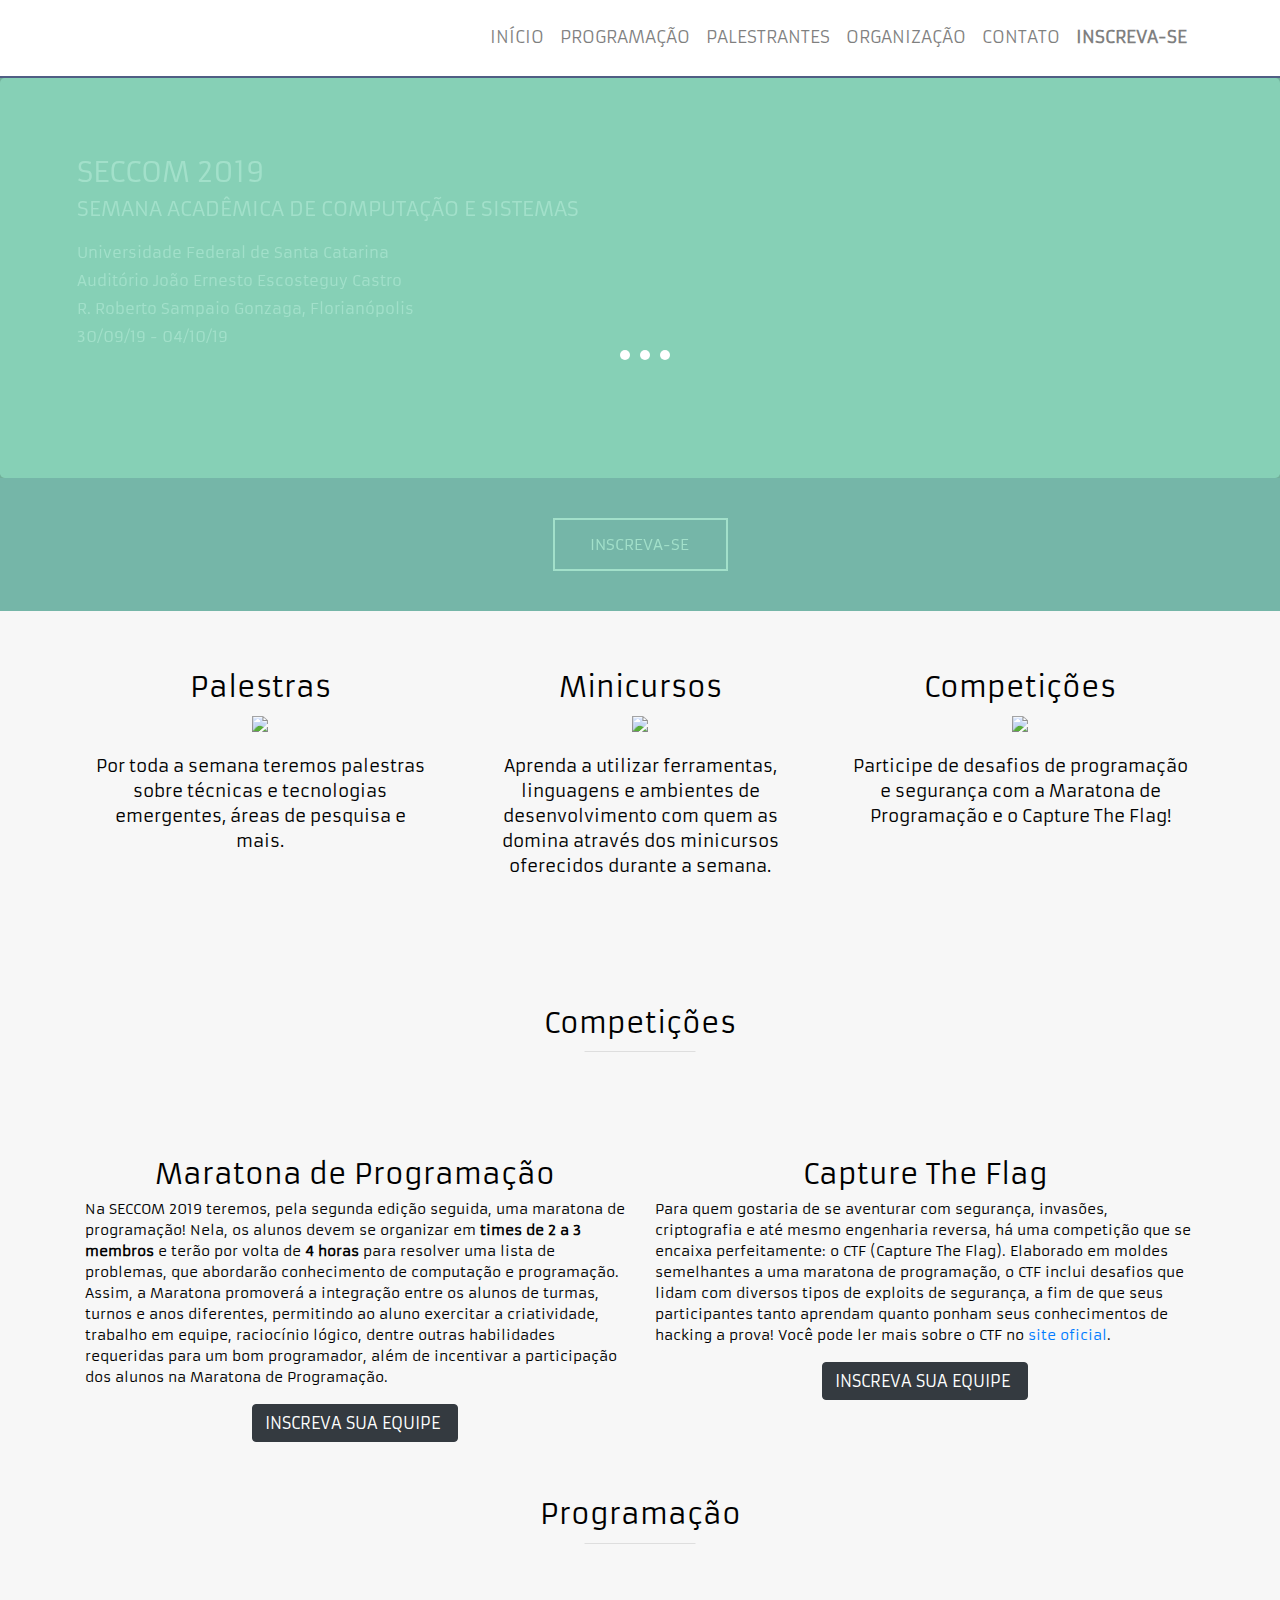
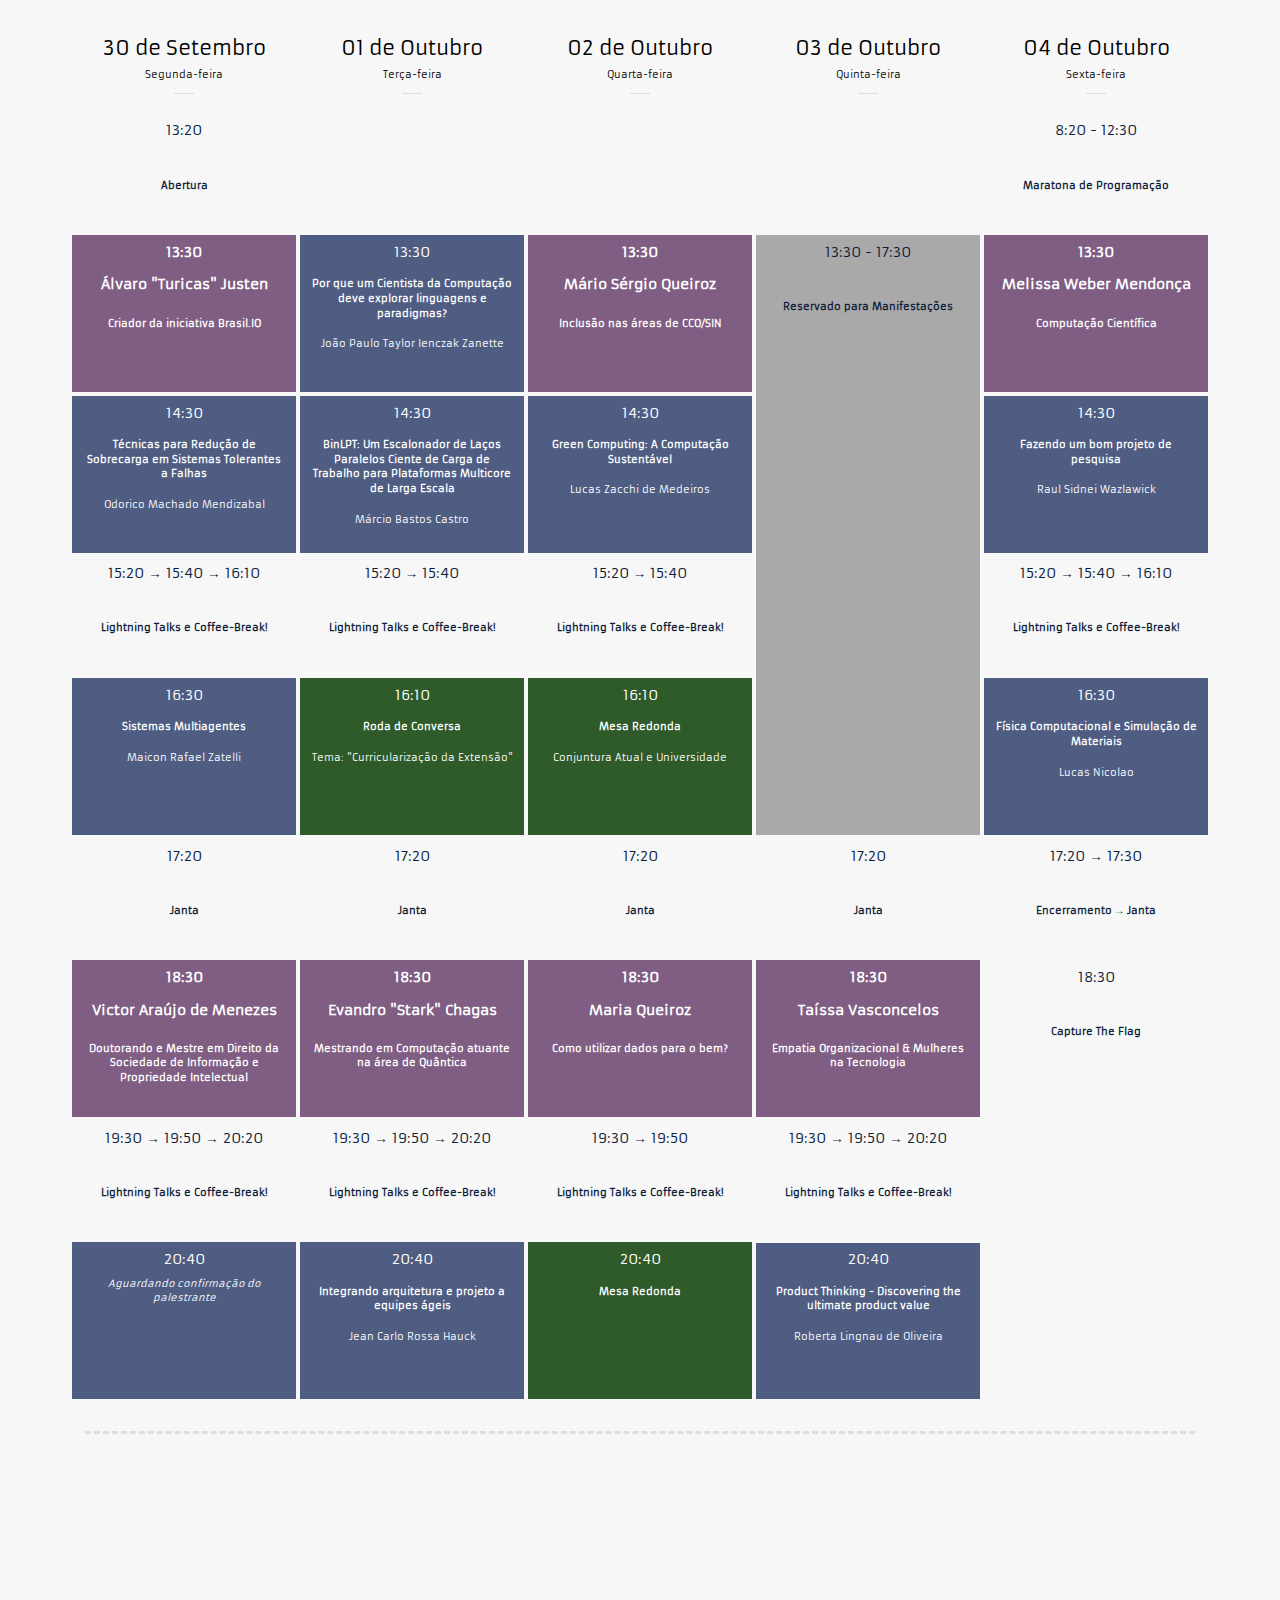
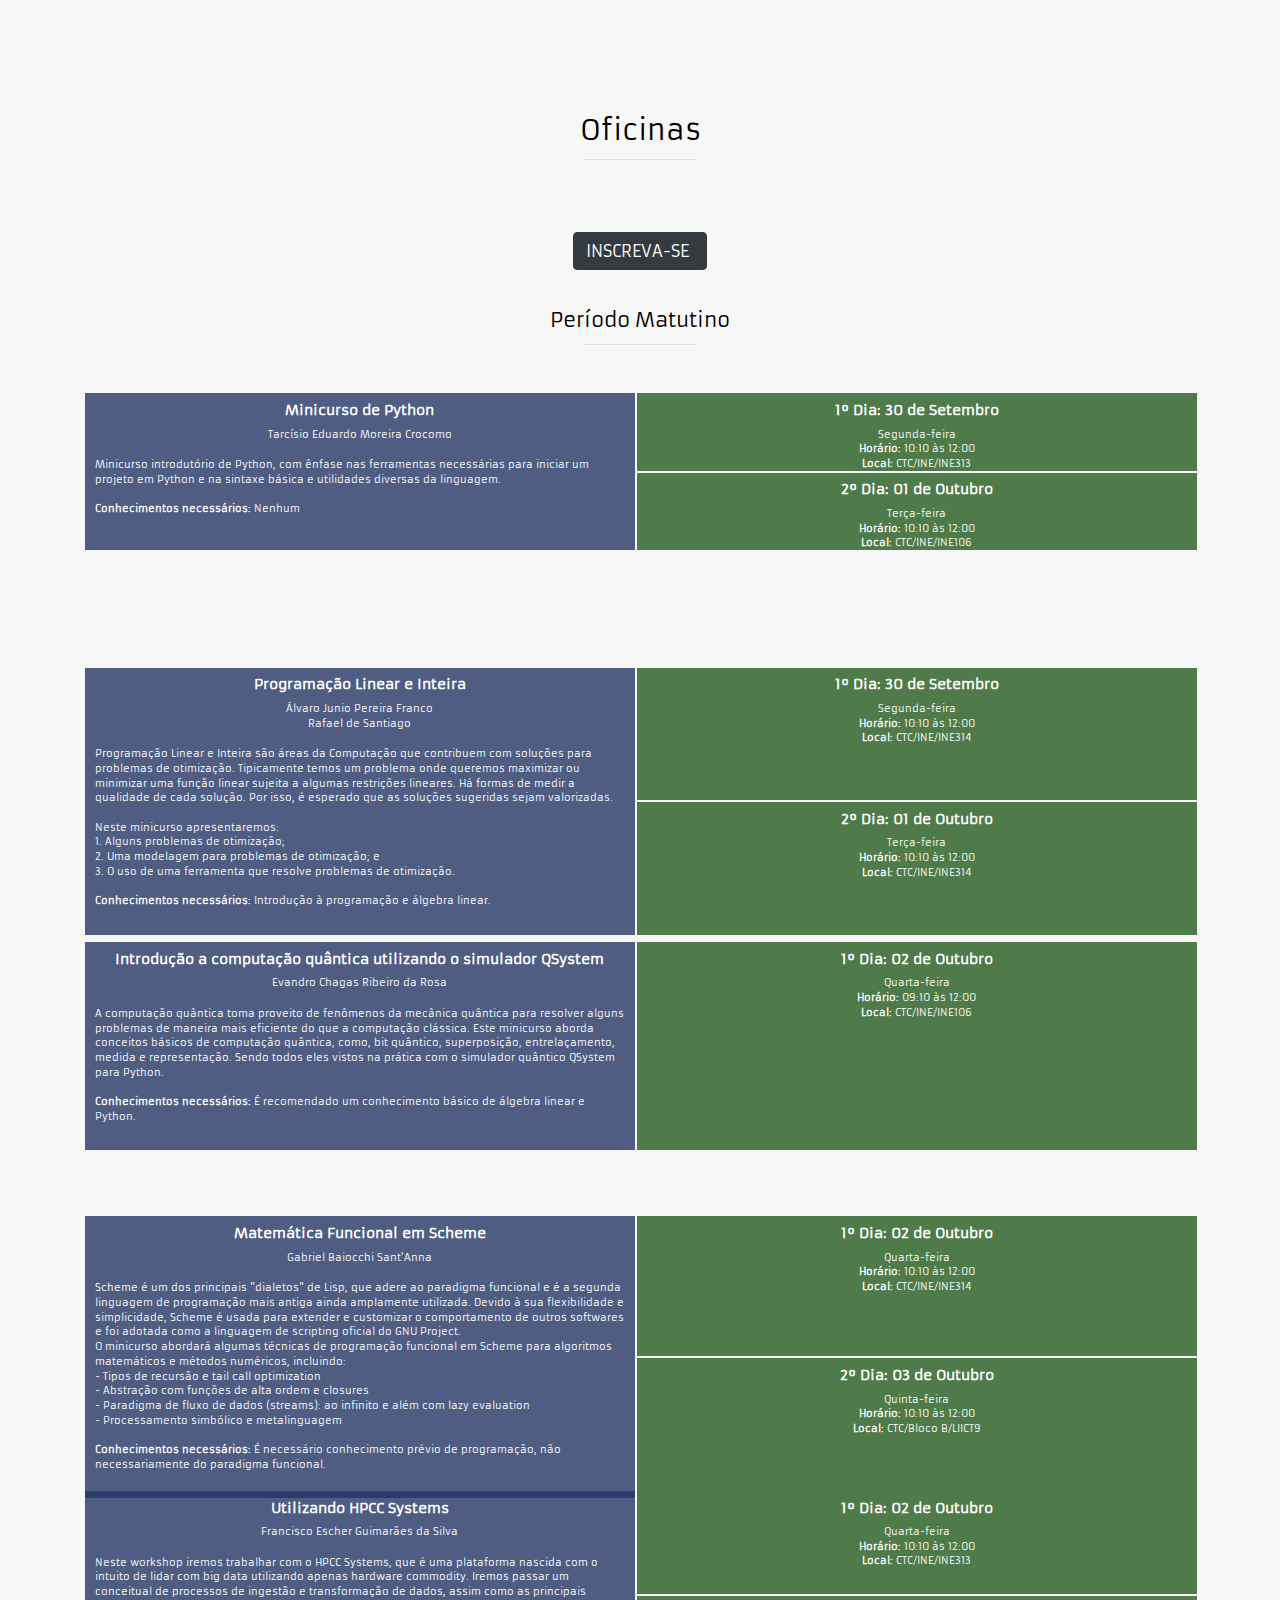
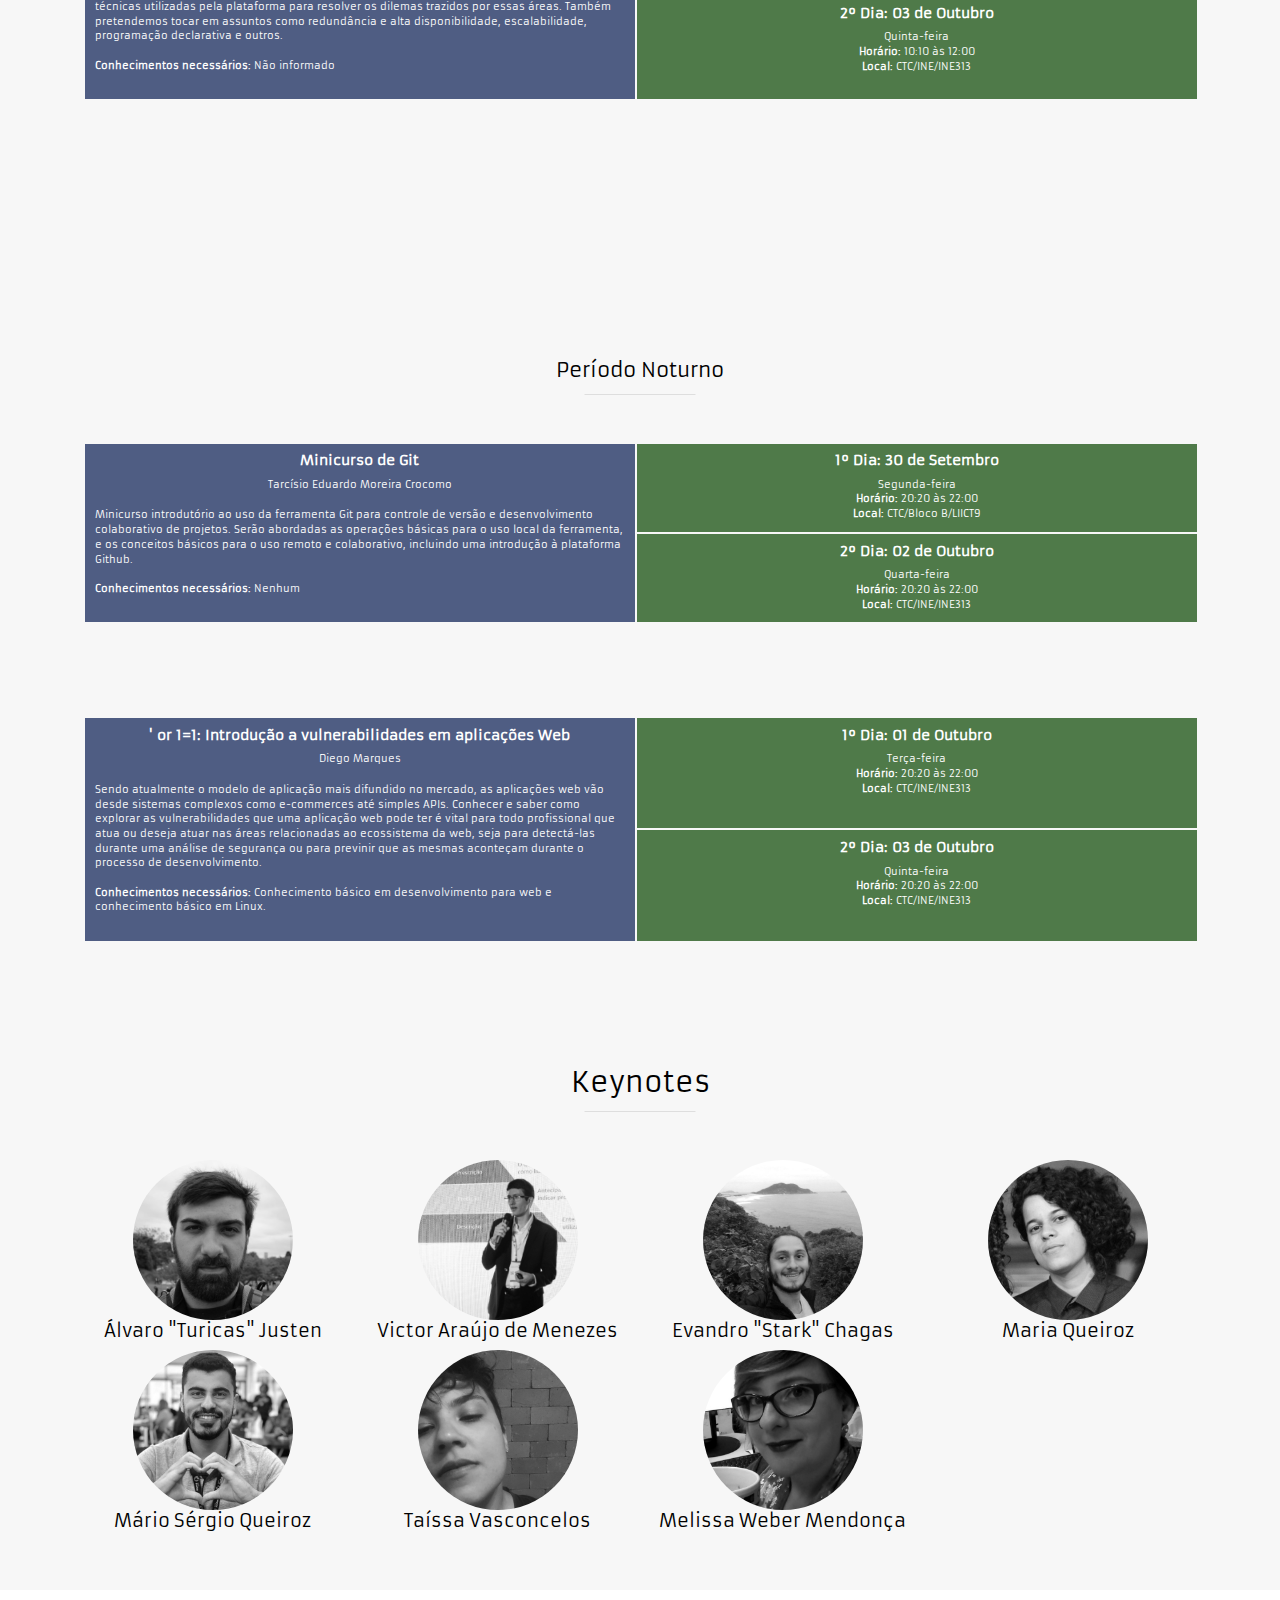
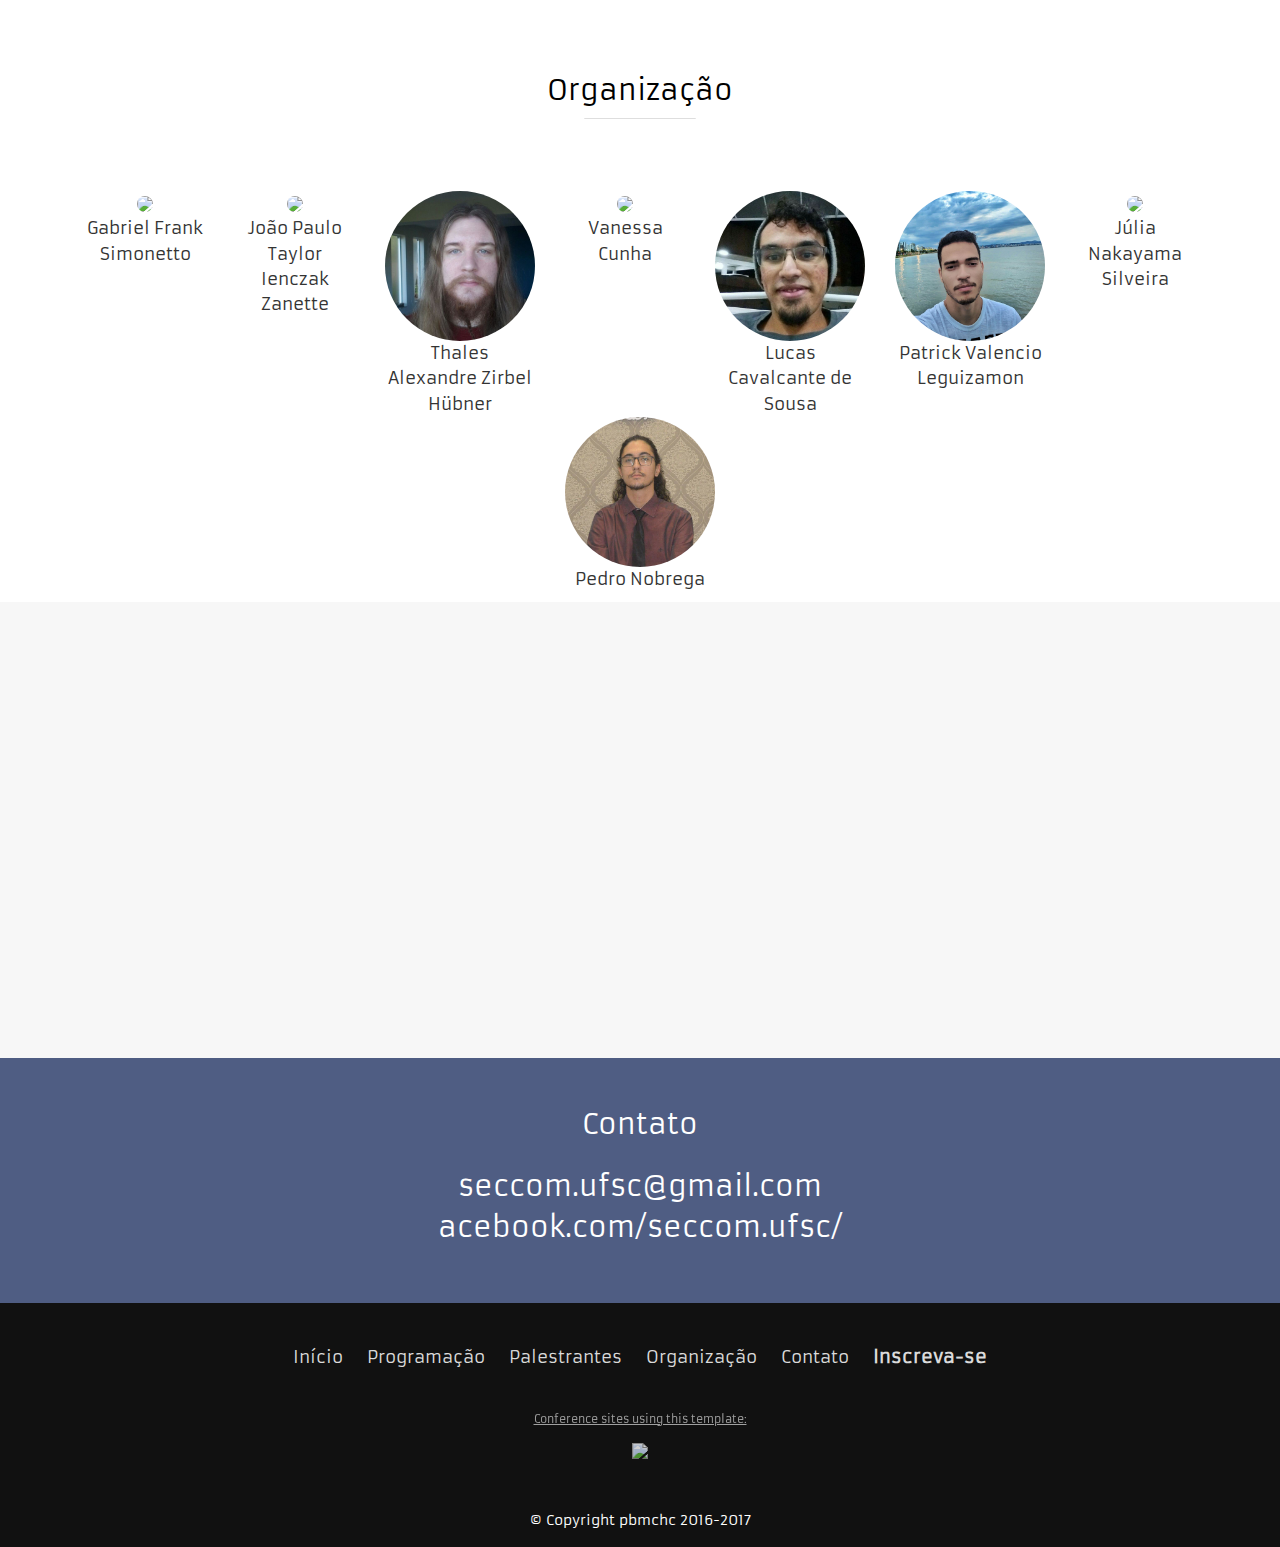
==== index.html @ 73d6ca8e "Fix typo ('protejo' -> 'projeto')." ====
<!DOCTYPE html>
<html prefix="og: http://ogp.me/ns#">
<head>
    <meta charset="utf-8" />
    <title>SECCOM 2019</title>
    <meta name="description" content="Semana Acadêmica de Ciências da Computação e Sistemas da Informação da UFSC" />
    <meta name="viewport" content="width=device-width, initial-scale=1">
    <meta property="og:image" content="./Images/logo.png" />
    <meta property="og:title" content="Seccom 2019">
    <meta property="og:description" content="Conference description">
    <meta property="og:type" content="website">
    <meta property="og:url" content="">

    <link rel="stylesheet" href="https://maxcdn.bootstrapcdn.com/bootstrap/4.0.0/css/bootstrap.min.css" integrity="sha384-Gn5384xqQ1aoWXA+058RXPxPg6fy4IWvTNh0E263XmFcJlSAwiGgFAW/dAiS6JXm" crossorigin="anonymous">

    <link rel="stylesheet" href="./CSS/style.css" />
    <link rel="stylesheet" href="./CSS/animate.css" />
    <link rel="stylesheet" href="./CSS/hover.css"/>

    <link rel="icon" href="./Images/short.png" />
    <link rel="shortcut icon" href="./Images/favicon-.png" />
    <link href="./CSS/bootstrap-theme.min.css" rel="stylesheet" />

    <link href='https://fonts.googleapis.com/css?family=Armata&subset=latin,latin-ext' rel='stylesheet' type='text/css'>
    <script src="https://kit.fontawesome.com/b0f30dc6cc.js" crossorigin="anonymous"></script>
</head>
<body data-spy="scroll" data-target=".navbar" data-offset="50">
    <div class="loader">
        <span class="loader-circle"></span>
        <span class="loader-circle"></span>
        <span class="loader-circle"></span>
    </div>
    <nav class="navbar navbar-custom navbar-expand-lg navbar-light fixed-top bg-white">
        <div class="container">
            <a href="#" class="navbar-brand">
                <img id="brand-image">
            </a>
            <button
                class="navbar-toggler"
                type="button"
                data-toggle="collapse"
                data-target="#navbarNav"
                aria-controls="navbarNav"
                aria-expanded="false" aria-label="Toggle navigation"
            >
                <span class="navbar-toggler-icon"></span>
            </button>

            <div class="collapse navbar-collapse" id="navbarNav">
                <div class="navbar-nav ml-auto">
                    <a class="nav-item nav-link scroll-top uppercased" id="top-btn" href="#">Início</a>
                    <a class="nav-item nav-link uppercased" href="#Programação" data-id="timeline">Programação</a>
                    <a class="nav-item nav-link uppercased" href="#Palestrantes" data-id="speakers">Palestrantes</a>
                    <a class="nav-item nav-link uppercased" href="#Organização" data-id="partners">Organização</a>
                    <a class="nav-item nav-link uppercased" href="#Contato" data-id="contact">Contato</a>
                    <a class="nav-item nav-link register uppercased" href="https://www.sympla.com.br/seccom-2019__632383">INSCREVA-SE</a>
                </div>
            </div>
        </div>
    </nav>

    <div class="bg">
        <div class="jumbotron">
            <div class="container d-flex flex-row">
                <div class="p-2">
                    <h4 style="color:white" class="title-header animated slideInLeft uppercased">seccom 2019</h4>
                    <h6 style="color:white" class="title-header animated slideInLeft uppercased">semana acadêmica de computação e sistemas</h6>
                    <p style="color:white; font-size: 1.1em" class="title-text animated fadeInRight">Universidade Federal de Santa Catarina</p>
                    <p style="color:white; font-size: 1.1em" class="title-text animated fadeInRight">Auditório João Ernesto Escosteguy Castro</p>
                    <p style="color:white;  font-size: 1.1em" class="title-text animated fadeInRight">R. Roberto Sampaio Gonzaga, Florianópolis</p>
                    <p style="color:white;  font-size: 1.1em" class="title-text animated fadeInRight uppercased">30/09/19 - 04/10/19</p>
                </div>
                <div id="timer" class="col ml-auto" style="display: none">
                    <p style="color: white; font-size: 1.1em" class="uppercased">falta só um pouquinho!</p>
                    <span id="days" class="counter"></span>
                    <span id="hours" class="counter"></span>
                    <span id="minutes" class="counter"></span>
                </div>
            </div>
        </div>
    </div>
    <div class="evenea">
        <div id="evenea-c" class="col-sm-12">
            <a href="https://www.sympla.com.br/seccom-2019__632383" id="evenea-btn">
                INSCREVA-SE<span style="color:white; margin-left: 7px" class="fa fa-pencil"></span>
            </a>
        </div>
    </div>
    <div id="wrapper">
        <div class="page-section" id="feedback">
            <div class="container">
                <div class="row features">
                    <div class="col-sm-4 animated fadeInUp">
                        <div class="text-center">
                            <h4>Palestras</h4>
                            <img class="feat-img" src="img/about-section/palestras.jpg" />
                        </div>
                        <p class="feat-desc">Por toda a semana teremos
                        palestras sobre técnicas e tecnologias emergentes,
                        áreas de pesquisa e mais.</p>
                    </div>
                    <div class="col-sm-4 animated fadeInUp delay">
                        <div class="text-center">
                            <h4>Minicursos</h4>
                            <img class="feat-img" src="img/about-section/minicursos.jpg" />
                        </div>
                        <p class="feat-desc">Aprenda a utilizar ferramentas,
                        linguagens e ambientes de desenvolvimento com quem as
                        domina através dos minicursos oferecidos durante a
                        semana.</p>
                    </div>
                    <div class="col-sm-4 animated fadeInUp delayed">
                        <div class="text-center">
                            <h4>Competições</h4>
                            <img class="feat-img" src="img/about-section/competicoes.jpg" />
                        </div>
                        <p class="feat-desc">
                            Participe de desafios de programação e segurança
                            com a Maratona de Programação e o Capture The Flag!
                        </p>
                    </div>
                </div>
            </div>
        </div>
        <div class="page-section" id="features">
            <div class="container">
                <section id="contests">
                    <h3 id="Competições" class="section-title">Competições</h3>
                    <div class="row d-flex flex-row">
                        
                            <div class="col">
                                <h4 class="text-center">
                                
                                    
                                        
                                            <i class="fas fa-running fa-3x"></i>
                                        
                                            <i class="fas fa-desktop fa-3x"></i>
                                        
                                    
                                <br>
                                Maratona de Programação</h4>
                                <p>        Na SECCOM 2019 teremos, pela segunda edição seguida, uma maratona de
        programação!

        Nela, os alunos devem se organizar em <b>times de 2 a 3 membros</b> e
        terão por volta de <b>4 horas</b> para resolver uma lista de problemas,
        que abordarão conhecimento de computação e programação. Assim, a
        Maratona promoverá a integração entre os alunos de turmas, turnos e
        anos diferentes, permitindo ao aluno exercitar a criatividade, trabalho
        em equipe, raciocínio lógico, dentre outras habilidades requeridas para
        um bom programador, além de incentivar a participação dos alunos na
        Maratona de Programação.
    </p>
                                <center>
                                    <a
                                        href="https://forms.gle/hnur18b3Pg54eJ5r8"
                                        class="btn btn-outline-dark active"
                                        role="button">
                                        INSCREVA SUA EQUIPE&nbsp;<i class="fa fa-pencil"></i>
                                    </a>
                                </center>
                            </div>
                        
                            <div class="col">
                                <h4 class="text-center">
                                
                                    
                                        <i class="fas fa-flag-checkered fa-3x"></i>
                                    
                                <br>
                                Capture The Flag</h4>
                                <p>        Para quem gostaria de se aventurar com segurança, invasões,
        criptografia e até mesmo engenharia reversa, há uma competição que se
        encaixa perfeitamente: o CTF (Capture The Flag). Elaborado em moldes
        semelhantes a uma maratona de programação, o CTF inclui desafios que
        lidam com diversos tipos de exploits de segurança, a fim de que seus
        participantes tanto aprendam quanto ponham seus conhecimentos de
        hacking a prova!

        Você pode ler mais sobre o CTF no <a
        href="https://ctftime.org/ctf-wtf/" alt="Site oficial do CTF">site
        oficial</a>.
    </p>
                                <center>
                                    <a
                                        href="https://forms.gle/T8dh3hHvJzQxYRbV7"
                                        class="btn btn-outline-dark active"
                                        role="button">
                                        INSCREVA SUA EQUIPE&nbsp;<i class="fa fa-pencil"></i>
                                    </a>
                                </center>
                            </div>
                        
                    </div>
                </section>

                <section id="timeline">
                    <!--TIMELINE-->
                    <h3 id="Programação" class="section-title">Programação</h3>
                    <div style="width: 100%; border-bottom: 3px dashed rgb(222,222,222); padding-bottom: 30px; margin-bottom: 30px;">
                        <center><h4><b></b></h4></center>
                        <div class="row d-flex flex-row">
                        
                            <div class="col">
                            <center class="section-title">
                                <h2>30 de Setembro</h2>
                                Segunda-feira
                            </center>

                            <div class="row d-flex flex-column">
                                
                                    
                                    <div
                                        class="conference-main col break ">
                                        
                                        <h6>13:20</h6>
                                        
                                        <p>
                                            
                                                
                                                    
                                                        <i class="fas fa-door-open fa-3x"></i>
                                                    
                                                <br>
                                                
                                                <p><b>Abertura</b></p>
                                                
                                            
                                            
                                        </p>
                                    </div>
                                
                                    
                                    <div
                                        class="conference-main col keynote ">
                                        
                                        <h6>13:30</h6>
                                        
                                        <p>
                                            
                                                
                                                <h6>Álvaro "Turicas" Justen</h6>
                                                <br>
                                                <p>Criador da iniciativa Brasil.IO</p>
                                            
                                            
                                        </p>
                                    </div>
                                
                                    
                                    <div
                                        class="conference-main col  ">
                                        
                                        <h6>14:30</h6>
                                        
                                        <p>
                                            
                                                
                                                <p><b>Técnicas para Redução de Sobrecarga em Sistemas Tolerantes a Falhas</b></p>
                                                
                                                    
                                                    <p>Odorico Machado Mendizabal</p>
                                                
                                            
                                            
                                        </p>
                                    </div>
                                
                                    
                                    <div
                                        class="conference-main col break ">
                                        
                                        <h6>15:20 → 15:40 → 16:10</h6>
                                        
                                        <p>
                                            
                                                
                                                    
                                                        
                                                            <i class="fas fa-bolt fa-3x"></i>
                                                        
                                                            <i class="fas fa-arrow-right fa-3x"></i>
                                                        
                                                            <i class="fas fa-coffee fa-3x"></i>
                                                        
                                                            <i class="fas fa-arrow-right fa-3x"></i>
                                                        
                                                            <i class="fas fa-bolt fa-3x"></i>
                                                        
                                                    
                                                <br>
                                                
                                                <p><b>Lightning Talks e Coffee-Break!</b></p>
                                                
                                            
                                            
                                        </p>
                                    </div>
                                
                                    
                                    <div
                                        class="conference-main col  ">
                                        
                                        <h6>16:30</h6>
                                        
                                        <p>
                                            
                                                
                                                <p><b>Sistemas Multiagentes</b></p>
                                                
                                                    
                                                    <p>Maicon Rafael Zatelli</p>
                                                
                                            
                                            
                                        </p>
                                    </div>
                                
                                    
                                    <div
                                        class="conference-main col break ">
                                        
                                        <h6>17:20</h6>
                                        
                                        <p>
                                            
                                                
                                                    
                                                        <i class="fas fa-utensils fa-3x"></i>
                                                    
                                                <br>
                                                
                                                <p><b>Janta</b></p>
                                                
                                            
                                            
                                        </p>
                                    </div>
                                
                                    
                                    <div
                                        class="conference-main col keynote ">
                                        
                                        <h6>18:30</h6>
                                        
                                        <p>
                                            
                                                
                                                <h6>Victor Araújo de Menezes</h6>
                                                <br>
                                                <p>Doutorando e Mestre em Direito da Sociedade de Informação e Propriedade Intelectual</p>
                                            
                                            
                                        </p>
                                    </div>
                                
                                    
                                    <div
                                        class="conference-main col break ">
                                        
                                        <h6>19:30 → 19:50 → 20:20</h6>
                                        
                                        <p>
                                            
                                                
                                                    
                                                        
                                                            <i class="fas fa-bolt fa-3x"></i>
                                                        
                                                            <i class="fas fa-arrow-right fa-3x"></i>
                                                        
                                                            <i class="fas fa-coffee fa-3x"></i>
                                                        
                                                            <i class="fas fa-arrow-right fa-3x"></i>
                                                        
                                                            <i class="fas fa-bolt fa-3x"></i>
                                                        
                                                    
                                                <br>
                                                
                                                <p><b>Lightning Talks e Coffee-Break!</b></p>
                                                
                                            
                                            
                                        </p>
                                    </div>
                                
                                    
                                    <div
                                        class="conference-main col soon ">
                                        
                                        <h6>20:40</h6>
                                        
                                        <p>
                                            
                                                <i>Aguardando confirmação do palestrante</i>
                                            
                                            
                                        </p>
                                    </div>
                                
                            </div>
                            </div>
                        
                            <div class="col">
                            <center class="section-title">
                                <h2>01 de Outubro</h2>
                                Terça-feira
                            </center>

                            <div class="row d-flex flex-column">
                                
                                    
                                    <div
                                        class="conference-main col break ">
                                        
                                        <p>
                                            
                                                
                                                <p><b></b></p>
                                                
                                            
                                            
                                        </p>
                                    </div>
                                
                                    
                                    <div
                                        class="conference-main col  ">
                                        
                                        <h6>13:30</h6>
                                        
                                        <p>
                                            
                                                
                                                <p><b>            Por que um Cientista da Computação deve explorar linguagens e
            paradigmas?
        </b></p>
                                                
                                                    
                                                    <p>João Paulo Taylor Ienczak Zanette</p>
                                                
                                            
                                            
                                        </p>
                                    </div>
                                
                                    
                                    <div
                                        class="conference-main col  ">
                                        
                                        <h6>14:30</h6>
                                        
                                        <p>
                                            
                                                
                                                <p><b>            BinLPT: Um Escalonador de Laços Paralelos Ciente de Carga de
            Trabalho para Plataformas Multicore de Larga Escala
        </b></p>
                                                
                                                    
                                                    <p>Márcio Bastos Castro</p>
                                                
                                            
                                            
                                        </p>
                                    </div>
                                
                                    
                                    <div
                                        class="conference-main col break ">
                                        
                                        <h6>15:20 → 15:40</h6>
                                        
                                        <p>
                                            
                                                
                                                    
                                                        
                                                            <i class="fas fa-bolt fa-3x"></i>
                                                        
                                                            <i class="fas fa-arrow-right fa-3x"></i>
                                                        
                                                            <i class="fas fa-coffee fa-3x"></i>
                                                        
                                                    
                                                <br>
                                                
                                                <p><b>Lightning Talks e Coffee-Break!</b></p>
                                                
                                            
                                            
                                        </p>
                                    </div>
                                
                                    
                                    <div
                                        class="conference-main col special ">
                                        
                                        <h6>16:10</h6>
                                        
                                        <p>
                                            
                                                
                                                <p><b>Roda de Conversa</b></p>
                                                
                                            
                                            
                                            <p>Tema: "Curricularização da Extensão"</p>
                                            
                                        </p>
                                    </div>
                                
                                    
                                    <div
                                        class="conference-main col break ">
                                        
                                        <h6>17:20</h6>
                                        
                                        <p>
                                            
                                                
                                                    
                                                        <i class="fas fa-utensils fa-3x"></i>
                                                    
                                                <br>
                                                
                                                <p><b>Janta</b></p>
                                                
                                            
                                            
                                        </p>
                                    </div>
                                
                                    
                                    <div
                                        class="conference-main col keynote ">
                                        
                                        <h6>18:30</h6>
                                        
                                        <p>
                                            
                                                
                                                <h6>Evandro "Stark" Chagas</h6>
                                                <br>
                                                <p>Mestrando em Computação atuante na área de Quântica</p>
                                            
                                            
                                        </p>
                                    </div>
                                
                                    
                                    <div
                                        class="conference-main col break ">
                                        
                                        <h6>19:30 → 19:50 → 20:20</h6>
                                        
                                        <p>
                                            
                                                
                                                    
                                                        
                                                            <i class="fas fa-bolt fa-3x"></i>
                                                        
                                                            <i class="fas fa-arrow-right fa-3x"></i>
                                                        
                                                            <i class="fas fa-coffee fa-3x"></i>
                                                        
                                                            <i class="fas fa-arrow-right fa-3x"></i>
                                                        
                                                            <i class="fas fa-bolt fa-3x"></i>
                                                        
                                                    
                                                <br>
                                                
                                                <p><b>Lightning Talks e Coffee-Break!</b></p>
                                                
                                            
                                            
                                        </p>
                                    </div>
                                
                                    
                                    <div
                                        class="conference-main col  ">
                                        
                                        <h6>20:40</h6>
                                        
                                        <p>
                                            
                                                
                                                <p><b>Integrando arquitetura e projeto a equipes ágeis</b></p>
                                                
                                                    
                                                    <p>Jean Carlo Rossa Hauck</p>
                                                
                                            
                                            
                                        </p>
                                    </div>
                                
                            </div>
                            </div>
                        
                            <div class="col">
                            <center class="section-title">
                                <h2>02 de Outubro</h2>
                                Quarta-feira
                            </center>

                            <div class="row d-flex flex-column">
                                
                                    
                                    <div
                                        class="conference-main col break ">
                                        
                                        <p>
                                            
                                                
                                                <p><b></b></p>
                                                
                                            
                                            
                                        </p>
                                    </div>
                                
                                    
                                    <div
                                        class="conference-main col keynote ">
                                        
                                        <h6>13:30</h6>
                                        
                                        <p>
                                            
                                                
                                                <h6>Mário Sérgio Queiroz</h6>
                                                <br>
                                                <p>Inclusão nas áreas de CCO/SIN</p>
                                            
                                            
                                        </p>
                                    </div>
                                
                                    
                                    <div
                                        class="conference-main col  ">
                                        
                                        <h6>14:30</h6>
                                        
                                        <p>
                                            
                                                
                                                <p><b>Green Computing: A Computação Sustentável</b></p>
                                                
                                                    
                                                    <p>Lucas Zacchi de Medeiros</p>
                                                
                                            
                                            
                                        </p>
                                    </div>
                                
                                    
                                    <div
                                        class="conference-main col break ">
                                        
                                        <h6>15:20 → 15:40</h6>
                                        
                                        <p>
                                            
                                                
                                                    
                                                        
                                                            <i class="fas fa-bolt fa-3x"></i>
                                                        
                                                            <i class="fas fa-arrow-right fa-3x"></i>
                                                        
                                                            <i class="fas fa-coffee fa-3x"></i>
                                                        
                                                    
                                                <br>
                                                
                                                <p><b>Lightning Talks e Coffee-Break!</b></p>
                                                
                                            
                                            
                                        </p>
                                    </div>
                                
                                    
                                    <div
                                        class="conference-main col special ">
                                        
                                        <h6>16:10</h6>
                                        
                                        <p>
                                            
                                                
                                                <p><b>Mesa Redonda</b></p>
                                                
                                            
                                            
                                            <p>Conjuntura Atual e Universidade</p>
                                            
                                        </p>
                                    </div>
                                
                                    
                                    <div
                                        class="conference-main col break ">
                                        
                                        <h6>17:20</h6>
                                        
                                        <p>
                                            
                                                
                                                    
                                                        <i class="fas fa-utensils fa-3x"></i>
                                                    
                                                <br>
                                                
                                                <p><b>Janta</b></p>
                                                
                                            
                                            
                                        </p>
                                    </div>
                                
                                    
                                    <div
                                        class="conference-main col keynote ">
                                        
                                        <h6>18:30</h6>
                                        
                                        <p>
                                            
                                                
                                                <h6>Maria Queiroz</h6>
                                                <br>
                                                <p>Como utilizar dados para o bem?</p>
                                            
                                            
                                        </p>
                                    </div>
                                
                                    
                                    <div
                                        class="conference-main col break ">
                                        
                                        <h6>19:30 → 19:50</h6>
                                        
                                        <p>
                                            
                                                
                                                    
                                                        
                                                            <i class="fas fa-bolt fa-3x"></i>
                                                        
                                                            <i class="fas fa-arrow-right fa-3x"></i>
                                                        
                                                            <i class="fas fa-coffee fa-3x"></i>
                                                        
                                                    
                                                <br>
                                                
                                                <p><b>Lightning Talks e Coffee-Break!</b></p>
                                                
                                            
                                            
                                        </p>
                                    </div>
                                
                                    
                                    <div
                                        class="conference-main col special ">
                                        
                                        <h6>20:40</h6>
                                        
                                        <p>
                                            
                                                
                                                <p><b>Mesa Redonda</b></p>
                                                
                                            
                                            
                                        </p>
                                    </div>
                                
                            </div>
                            </div>
                        
                            <div class="col">
                            <center class="section-title">
                                <h2>03 de Outubro</h2>
                                Quinta-feira
                            </center>

                            <div class="row d-flex flex-column">
                                
                                    
                                    <div
                                        class="conference-main col break ">
                                        
                                        <p>
                                            
                                                
                                                <p><b></b></p>
                                                
                                            
                                            
                                        </p>
                                    </div>
                                
                                    
                                    <div
                                        class="conference-main col extra event-size-4">
                                        
                                        <h6>13:30 - 17:30</h6>
                                        
                                        <p>
                                            
                                                
                                                    
                                                        <i class="fas fa-fist-raised fa-3x"></i>
                                                    
                                                <br>
                                                
                                                <p><b>Reservado para Manifestações</b></p>
                                                
                                            
                                            
                                        </p>
                                    </div>
                                
                                    
                                    <div
                                        class="conference-main col break ">
                                        
                                        <h6>17:20</h6>
                                        
                                        <p>
                                            
                                                
                                                    
                                                        <i class="fas fa-utensils fa-3x"></i>
                                                    
                                                <br>
                                                
                                                <p><b>Janta</b></p>
                                                
                                            
                                            
                                        </p>
                                    </div>
                                
                                    
                                    <div
                                        class="conference-main col keynote ">
                                        
                                        <h6>18:30</h6>
                                        
                                        <p>
                                            
                                                
                                                <h6>Taíssa Vasconcelos</h6>
                                                <br>
                                                <p>Empatia Organizacional & Mulheres na Tecnologia</p>
                                            
                                            
                                        </p>
                                    </div>
                                
                                    
                                    <div
                                        class="conference-main col break ">
                                        
                                        <h6>19:30 → 19:50 → 20:20</h6>
                                        
                                        <p>
                                            
                                                
                                                    
                                                        
                                                            <i class="fas fa-bolt fa-3x"></i>
                                                        
                                                            <i class="fas fa-arrow-right fa-3x"></i>
                                                        
                                                            <i class="fas fa-coffee fa-3x"></i>
                                                        
                                                            <i class="fas fa-arrow-right fa-3x"></i>
                                                        
                                                            <i class="fas fa-bolt fa-3x"></i>
                                                        
                                                    
                                                <br>
                                                
                                                <p><b>Lightning Talks e Coffee-Break!</b></p>
                                                
                                            
                                            
                                        </p>
                                    </div>
                                
                                    
                                    <div
                                        class="conference-main col  ">
                                        
                                        <h6>20:40</h6>
                                        
                                        <p>
                                            
                                                
                                                <p><b>Product Thinking - Discovering the ultimate product value</b></p>
                                                
                                                    
                                                    <p>Roberta Lingnau de Oliveira</p>
                                                
                                            
                                            
                                        </p>
                                    </div>
                                
                            </div>
                            </div>
                        
                            <div class="col">
                            <center class="section-title">
                                <h2>04 de Outubro</h2>
                                Sexta-feira
                            </center>

                            <div class="row d-flex flex-column">
                                
                                    
                                    <div
                                        class="conference-main col break ">
                                        
                                        <h6>8:20 - 12:30</h6>
                                        
                                        <p>
                                            
                                                
                                                    
                                                        
                                                            <i class="fas fa-running fa-3x"></i>
                                                        
                                                            <i class="fas fa-desktop fa-3x"></i>
                                                        
                                                    
                                                <br>
                                                
                                                <p><b>Maratona de Programação</b></p>
                                                
                                            
                                            
                                        </p>
                                    </div>
                                
                                    
                                    <div
                                        class="conference-main col keynote ">
                                        
                                        <h6>13:30</h6>
                                        
                                        <p>
                                            
                                                
                                                <h6>Melissa Weber Mendonça</h6>
                                                <br>
                                                <p>Computação Científica</p>
                                            
                                            
                                        </p>
                                    </div>
                                
                                    
                                    <div
                                        class="conference-main col  ">
                                        
                                        <h6>14:30</h6>
                                        
                                        <p>
                                            
                                                
                                                <p><b>Fazendo um bom projeto de pesquisa</b></p>
                                                
                                                    
                                                    <p>Raul Sidnei Wazlawick</p>
                                                
                                            
                                            
                                        </p>
                                    </div>
                                
                                    
                                    <div
                                        class="conference-main col break ">
                                        
                                        <h6>15:20 → 15:40 → 16:10</h6>
                                        
                                        <p>
                                            
                                                
                                                    
                                                        
                                                            <i class="fas fa-bolt fa-3x"></i>
                                                        
                                                            <i class="fas fa-arrow-right fa-3x"></i>
                                                        
                                                            <i class="fas fa-coffee fa-3x"></i>
                                                        
                                                            <i class="fas fa-arrow-right fa-3x"></i>
                                                        
                                                            <i class="fas fa-bolt fa-3x"></i>
                                                        
                                                    
                                                <br>
                                                
                                                <p><b>Lightning Talks e Coffee-Break!</b></p>
                                                
                                            
                                            
                                        </p>
                                    </div>
                                
                                    
                                    <div
                                        class="conference-main col  ">
                                        
                                        <h6>16:30</h6>
                                        
                                        <p>
                                            
                                                
                                                <p><b>Física Computacional e Simulação de Materiais</b></p>
                                                
                                                    
                                                    <p>Lucas Nicolao</p>
                                                
                                            
                                            
                                        </p>
                                    </div>
                                
                                    
                                    <div
                                        class="conference-main col break ">
                                        
                                        <h6>17:20 → 17:30</h6>
                                        
                                        <p>
                                            
                                                
                                                    
                                                        
                                                            <i class="fas fa-door-closed fa-3x"></i>
                                                        
                                                            <i class="fas fa-arrow-right fa-3x"></i>
                                                        
                                                            <i class="fas fa-utensils fa-3x"></i>
                                                        
                                                    
                                                <br>
                                                
                                                <p><b>Encerramento → Janta</b></p>
                                                
                                            
                                            
                                        </p>
                                    </div>
                                
                                    
                                    <div
                                        class="conference-main col extra ">
                                        
                                        <h6>18:30</h6>
                                        
                                        <p>
                                            
                                                
                                                    
                                                        <i class="fas fa-flag-checkered fa-3x"></i>
                                                    
                                                <br>
                                                
                                                <p><b>Capture The Flag</b></p>
                                                
                                            
                                            
                                        </p>
                                    </div>
                                
                            </div>
                            </div>
                        
                        </div>
                    </div>

                    <!--WORKSHOPS-->
                    <h3 class="section-title">Oficinas</h3>
                    <center>
                        <a
                            href="https://docs.google.com/forms/d/e/1FAIpQLScaSQj9MBJJsgE77ef11SWf10cuyUUajxt0GeZkRkNghr4JZQ/viewform"
                            class="btn btn-outline-dark active"
                            role="button">
                            INSCREVA-SE&nbsp;<i class="fa fa-pencil"></i>
                        </a>
                    </center>
                    <section class="workshops">
                        
                        <h4 class="section-title">Período Matutino</h4>
                        <div class="container">
                            <div class="row d-flex flex-column">
                                
                                <div class="col">
                                    <div class="row d-flex flex-row">
                                        <div class="workshop-about col">
                                            <h6>Minicurso de Python</h6>
                                            <p>
                                                
                                                
                                                    Tarcísio Eduardo Moreira Crocomo
                                                
                                            </p>
                                            <p style="text-align: left;">
                                                        Minicurso introdutório de Python, com ênfase nas ferramentas
        necessárias para iniciar um projeto em Python e na sintaxe básica e
        utilidades diversas da linguagem.
    
                                                <br><br>
                                                <b>
                                                    Conhecimentos necessários:
                                                </b> Nenhum
                                            </p>
                                        </div>
                                        <div class="workshop-timeline col">
                                            <div style="min-height: 100%;" class="row d-flex flex-column">
                                                
                                                <div class="workshop-time col">
                                                    <h6><b>1º Dia: 30 de Setembro</b></h6>
                                                    <p>
                                                        Segunda-feira<br>
                                                        <b>Horário:</b> 10:10 às 12:00<br>
                                                        <b>Local:</b> CTC/INE/INE313
                                                    </p>
                                                </div>
                                                
                                                <div class="workshop-time col">
                                                    <h6><b>2º Dia: 01 de Outubro</b></h6>
                                                    <p>
                                                        Terça-feira<br>
                                                        <b>Horário:</b> 10:10 às 12:00<br>
                                                        <b>Local:</b> CTC/INE/INE106
                                                    </p>
                                                </div>
                                                
                                            </div>
                                        </div>
                                    </div>
                                </div>
                                
                                <div class="col">
                                    <div class="row d-flex flex-row">
                                        <div class="workshop-about col">
                                            <h6>Programação Linear e Inteira</h6>
                                            <p>
                                                
                                                
                                                    
                                                        Álvaro Junio Pereira Franco<br>
                                                    
                                                        Rafael de Santiago<br>
                                                    
                                                
                                            </p>
                                            <p style="text-align: left;">
                                                        Programação Linear e Inteira são áreas da Computação que contribuem com
        soluções para problemas de otimização. Tipicamente temos um problema
        onde queremos maximizar ou minimizar uma função linear sujeita a
        algumas restrições lineares. Há formas de medir a qualidade de cada
        solução. Por isso, é esperado que as soluções sugeridas sejam
        valorizadas.

        <br><br>
        Neste minicurso apresentaremos:<br>
        1. Alguns problemas de otimização;<br>
        2. Uma modelagem para problemas de otimização; e<br>
        3. O uso de uma ferramenta que resolve problemas de otimização.
    
                                                <br><br>
                                                <b>
                                                    Conhecimentos necessários:
                                                </b> Introdução à programação e álgebra linear.
                                            </p>
                                        </div>
                                        <div class="workshop-timeline col">
                                            <div style="min-height: 100%;" class="row d-flex flex-column">
                                                
                                                <div class="workshop-time col">
                                                    <h6><b>1º Dia: 30 de Setembro</b></h6>
                                                    <p>
                                                        Segunda-feira<br>
                                                        <b>Horário:</b> 10:10 às 12:00<br>
                                                        <b>Local:</b> CTC/INE/INE314
                                                    </p>
                                                </div>
                                                
                                                <div class="workshop-time col">
                                                    <h6><b>2º Dia: 01 de Outubro</b></h6>
                                                    <p>
                                                        Terça-feira<br>
                                                        <b>Horário:</b> 10:10 às 12:00<br>
                                                        <b>Local:</b> CTC/INE/INE314
                                                    </p>
                                                </div>
                                                
                                            </div>
                                        </div>
                                    </div>
                                </div>
                                
                                <div class="col">
                                    <div class="row d-flex flex-row">
                                        <div class="workshop-about col">
                                            <h6>Introdução a computação quântica utilizando o simulador QSystem</h6>
                                            <p>
                                                
                                                
                                                    Evandro Chagas Ribeiro da Rosa
                                                
                                            </p>
                                            <p style="text-align: left;">
                                                        A computação quântica toma proveito de fenômenos da mecânica quântica
        para resolver alguns problemas de maneira mais eficiente do que a
        computação clássica.

        Este minicurso aborda conceitos básicos de computação quântica, como, bit
        quântico, superposição, entrelaçamento, medida e representação. Sendo todos
        eles vistos na prática com o simulador quântico QSystem para Python.
    
                                                <br><br>
                                                <b>
                                                    Conhecimentos necessários:
                                                </b> É recomendado um conhecimento básico de álgebra linear e Python.
                                            </p>
                                        </div>
                                        <div class="workshop-timeline col">
                                            <div style="min-height: 100%;" class="row d-flex flex-column">
                                                
                                                <div class="workshop-time col">
                                                    <h6><b>1º Dia: 02 de Outubro</b></h6>
                                                    <p>
                                                        Quarta-feira<br>
                                                        <b>Horário:</b> 09:10 às 12:00<br>
                                                        <b>Local:</b> CTC/INE/INE106
                                                    </p>
                                                </div>
                                                
                                            </div>
                                        </div>
                                    </div>
                                </div>
                                
                                <div class="col">
                                    <div class="row d-flex flex-row">
                                        <div class="workshop-about col">
                                            <h6>Matemática Funcional em Scheme</h6>
                                            <p>
                                                
                                                
                                                    Gabriel Baiocchi Sant'Anna
                                                
                                            </p>
                                            <p style="text-align: left;">
                                                        Scheme é um dos principais "dialetos" de Lisp, que adere ao paradigma
        funcional e é a segunda linguagem de programação mais antiga ainda
        amplamente utilizada.

        Devido à sua flexibilidade e simplicidade, Scheme é usada para extender
        e customizar o comportamento de outros softwares e foi adotada como a
        linguagem de scripting oficial do GNU Project.


        <br>
        O minicurso abordará algumas técnicas de programação funcional em
        Scheme para algoritmos matemáticos e métodos numéricos, incluindo:<br>
        - Tipos de recursão e tail call optimization<br>
        - Abstração com funções de alta ordem e closures<br>
        - Paradigma de fluxo de dados (streams): ao infinito e além com lazy evaluation<br>
        - Processamento simbólico e metalinguagem
    
                                                <br><br>
                                                <b>
                                                    Conhecimentos necessários:
                                                </b> É necessário conhecimento prévio de programação, não necessariamente do paradigma funcional.
                                            </p>
                                        </div>
                                        <div class="workshop-timeline col">
                                            <div style="min-height: 100%;" class="row d-flex flex-column">
                                                
                                                <div class="workshop-time col">
                                                    <h6><b>1º Dia: 02 de Outubro</b></h6>
                                                    <p>
                                                        Quarta-feira<br>
                                                        <b>Horário:</b> 10:10 às 12:00<br>
                                                        <b>Local:</b> CTC/INE/INE314
                                                    </p>
                                                </div>
                                                
                                                <div class="workshop-time col">
                                                    <h6><b>2º Dia: 03 de Outubro</b></h6>
                                                    <p>
                                                        Quinta-feira<br>
                                                        <b>Horário:</b> 10:10 às 12:00<br>
                                                        <b>Local:</b> CTC/Bloco B/LIICT9
                                                    </p>
                                                </div>
                                                
                                            </div>
                                        </div>
                                    </div>
                                </div>
                                
                                <div class="col">
                                    <div class="row d-flex flex-row">
                                        <div class="workshop-about col">
                                            <h6>Utilizando HPCC Systems</h6>
                                            <p>
                                                
                                                
                                                    Francisco Escher Guimarães da Silva
                                                
                                            </p>
                                            <p style="text-align: left;">
                                                        Neste workshop iremos trabalhar com o HPCC Systems, que é uma
        plataforma nascida com o intuito de lidar com big data utilizando
        apenas hardware commodity. Iremos passar um conceitual de processos de
        ingestão e transformação de dados, assim como as principais técnicas
        utilizadas pela plataforma para resolver os dilemas trazidos por essas
        áreas. Também pretendemos tocar em assuntos como redundância e alta
        disponibilidade, escalabilidade, programação declarativa e outros.
    
                                                <br><br>
                                                <b>
                                                    Conhecimentos necessários:
                                                </b> Não informado
                                            </p>
                                        </div>
                                        <div class="workshop-timeline col">
                                            <div style="min-height: 100%;" class="row d-flex flex-column">
                                                
                                                <div class="workshop-time col">
                                                    <h6><b>1º Dia: 02 de Outubro</b></h6>
                                                    <p>
                                                        Quarta-feira<br>
                                                        <b>Horário:</b> 10:10 às 12:00<br>
                                                        <b>Local:</b> CTC/INE/INE313
                                                    </p>
                                                </div>
                                                
                                                <div class="workshop-time col">
                                                    <h6><b>2º Dia: 03 de Outubro</b></h6>
                                                    <p>
                                                        Quinta-feira<br>
                                                        <b>Horário:</b> 10:10 às 12:00<br>
                                                        <b>Local:</b> CTC/INE/INE313
                                                    </p>
                                                </div>
                                                
                                            </div>
                                        </div>
                                    </div>
                                </div>
                                
                            </div>
                        </div>
                        
                        <h4 class="section-title">Período Noturno</h4>
                        <div class="container">
                            <div class="row d-flex flex-column">
                                
                                <div class="col">
                                    <div class="row d-flex flex-row">
                                        <div class="workshop-about col">
                                            <h6>Minicurso de Git</h6>
                                            <p>
                                                
                                                
                                                    Tarcísio Eduardo Moreira Crocomo
                                                
                                            </p>
                                            <p style="text-align: left;">
                                                Minicurso introdutório ao uso da ferramenta Git para
    controle de versão e desenvolvimento colaborativo de projetos. Serão
    abordadas as operações básicas para o uso local da ferramenta, e os
    conceitos básicos para o uso remoto e colaborativo, incluindo uma
    introdução à plataforma Github.
                                                <br><br>
                                                <b>
                                                    Conhecimentos necessários:
                                                </b> Nenhum
                                            </p>
                                        </div>
                                        <div class="workshop-timeline col">
                                            <div style="min-height: 100%;" class="row d-flex flex-column">
                                                
                                                <div class="workshop-time col">
                                                    <h6><b>1º Dia: 30 de Setembro</b></h6>
                                                    <p>
                                                        Segunda-feira<br>
                                                        <b>Horário:</b> 20:20 às 22:00<br>
                                                        <b>Local:</b> CTC/Bloco B/LIICT9
                                                    </p>
                                                </div>
                                                
                                                <div class="workshop-time col">
                                                    <h6><b>2º Dia: 02 de Outubro</b></h6>
                                                    <p>
                                                        Quarta-feira<br>
                                                        <b>Horário:</b> 20:20 às 22:00<br>
                                                        <b>Local:</b> CTC/INE/INE313
                                                    </p>
                                                </div>
                                                
                                            </div>
                                        </div>
                                    </div>
                                </div>
                                
                                <div class="col">
                                    <div class="row d-flex flex-row">
                                        <div class="workshop-about col">
                                            <h6>' or 1=1: Introdução a vulnerabilidades em aplicações Web</h6>
                                            <p>
                                                
                                                
                                                    Diego Marques
                                                
                                            </p>
                                            <p style="text-align: left;">
                                                        Sendo atualmente o modelo de aplicação mais difundido no mercado, as
        aplicações web vão desde sistemas complexos como e-commerces até
        simples APIs. Conhecer e saber como explorar as vulnerabilidades que
        uma aplicação web pode ter é vital para todo profissional que atua ou
        deseja atuar nas áreas relacionadas ao ecossistema da web, seja para
        detectá-las durante uma análise de segurança ou para previnir que as
        mesmas aconteçam durante o processo de desenvolvimento.
    
                                                <br><br>
                                                <b>
                                                    Conhecimentos necessários:
                                                </b> Conhecimento básico em desenvolvimento para web e conhecimento básico em Linux.
                                            </p>
                                        </div>
                                        <div class="workshop-timeline col">
                                            <div style="min-height: 100%;" class="row d-flex flex-column">
                                                
                                                <div class="workshop-time col">
                                                    <h6><b>1º Dia: 01 de Outubro</b></h6>
                                                    <p>
                                                        Terça-feira<br>
                                                        <b>Horário:</b> 20:20 às 22:00<br>
                                                        <b>Local:</b> CTC/INE/INE313
                                                    </p>
                                                </div>
                                                
                                                <div class="workshop-time col">
                                                    <h6><b>2º Dia: 03 de Outubro</b></h6>
                                                    <p>
                                                        Quinta-feira<br>
                                                        <b>Horário:</b> 20:20 às 22:00<br>
                                                        <b>Local:</b> CTC/INE/INE313
                                                    </p>
                                                </div>
                                                
                                            </div>
                                        </div>
                                    </div>
                                </div>
                                
                            </div>
                        </div>
                        
                </section>
            </section>
        </div>
        <section id="speakers" style="background-color: rgb(247,247,247)">
            <div id="Palestrantes" class="container" style="text-align:center; padding-bottom: 50px; padding-top:20px">
                <div class="text-center">
                    <h3 style="margin-bottom: 60px;" class="section-title">Keynotes</h3>
                </div>
                <div class="row" style="text-align: center; margin-top: 40px;">
                
                    
                    
                    
                    <div class="col-md-3 col-xs-6">
                        <a
                            class="speaker-link"
                            data-title='Álvaro "Turicas" Justen'
                            data-company=""
                            data-desc="        É programador e professor. Ativista de software livre desde 2004 e
        programador Python desde 2005, atualmente trabalha capturando,
        convertendo, limpando e analisando dados em diversos projetos
        jornalísticos e de inovação cívica brasileiros; é fundador do portal de
        dados abertos acessíveis Brasil.IO e quando não está programando, dá
        aulas, viaja a congressos, hipnotiza pessoas, prova e torra cafés
        especiais.
    "
                            data-src="./img/people/turicas.jpg"
                        >
                            <img
                                class="image"
                                src="./img/people/turicas.jpg"
                                alt='Jon "Maddog" Hall'
                            />
                            <h3 class="speaker-name">Álvaro "Turicas" Justen</h3>
                        </a>
                    </div>
                    
                    
                    
                    
                    <div class="col-md-3 col-xs-6">
                        <a
                            class="speaker-link"
                            data-title='Victor Araújo de Menezes'
                            data-company=""
                            data-desc="        Doutorando e Mestre em Direito da Sociedade de Informação e Propriedade
        Intelectual pela UFSC. Também pesquisador do E-GOV UFSC e analista de
        proteção de dados, atua na área de consultoria empresarial.
    "
                            data-src="./img/people/menezes.jpg"
                        >
                            <img
                                class="image"
                                src="./img/people/menezes.jpg"
                                alt='Jon "Maddog" Hall'
                            />
                            <h3 class="speaker-name">Victor Araújo de Menezes</h3>
                        </a>
                    </div>
                    
                    
                    
                    
                    <div class="col-md-3 col-xs-6">
                        <a
                            class="speaker-link"
                            data-title='Evandro "Stark" Chagas'
                            data-company="PPGCC (UFSC)"
                            data-desc="        Evandro Chagas é formado em Ciências da Computação pela UFSC e
        mestrando do Programa de Pós-graduação em Ciência da Computação da
        UFSC. Membro do Laboratório de Inteligência Artificial e Teoria
        Computacional (IATe) e do Grupo de Computação Quântica (GCQ-UFSC). Sua
        linha de pesquisa é em computação quântica, mais especificamente,
        simulação e linguagens de programação quântica.
    "
                            data-src="./img/people/stark.jpg"
                        >
                            <img
                                class="image"
                                src="./img/people/stark.jpg"
                                alt='Jon "Maddog" Hall'
                            />
                            <h3 class="speaker-name">Evandro "Stark" Chagas</h3>
                        </a>
                    </div>
                    
                    
                
                    
                    
                    
                    <div class="col-md-3 col-xs-6">
                        <a
                            class="speaker-link"
                            data-title='Maria Queiroz'
                            data-company="Data for Good"
                            data-desc="        Maria Queiroz é consultora de Business Intelligence e já atuou em
        grandes marcas do varejo como Adidas, Arezzo e Schutz. Já passou pelo
        setor de telecomunicações, setor público e indústria.

        É apaixonada pelo poder dos dados para potencializar resultados, seja
        ele para negócios ou para sociedade.

        Já mentorou grandes iniciativas de impacto social, como: Social Good
        Brasil, InovAtiva Brasil e Technovation Challenge.
    "
                            data-src="./img/people/maria.jpg"
                        >
                            <img
                                class="image"
                                src="./img/people/maria.jpg"
                                alt='Jon "Maddog" Hall'
                            />
                            <h3 class="speaker-name">Maria Queiroz</h3>
                        </a>
                    </div>
                    
                    
                    
                    
                    <div class="col-md-3 col-xs-6">
                        <a
                            class="speaker-link"
                            data-title='Mário Sérgio Queiroz'
                            data-company="Python Brasil"
                            data-desc="        Mário Sérgio é gerente do programa de Inovação Cívica da Open Knowledge
        Brasil. Atual presidente da Associação Python Brasil (APyB). Em 2016
        foi o responsável pela organização da Conferência Python Brasil[12],
        que teve sede em Florianópolis-SC. Em 2017 foi nomeado fellow member da
        Python Software Foundation nos Estados Unidos.

        Pessoas > tecnologia. ❤️
    "
                            data-src="./img/people/mario.jpg"
                        >
                            <img
                                class="image"
                                src="./img/people/mario.jpg"
                                alt='Jon "Maddog" Hall'
                            />
                            <h3 class="speaker-name">Mário Sérgio Queiroz</h3>
                        </a>
                    </div>
                    
                    
                    
                    
                    <div class="col-md-3 col-xs-6">
                        <a
                            class="speaker-link"
                            data-title='Taíssa Vasconcelos'
                            data-company="Linx"
                            data-desc="        Taíssa Vasconcelos é uma belenense formada em Publicidade, que já atuou
        como Social Media, Produtora, Visual Designer e Front-End. Tem várias
        especializações em Front e UX. Atualmente trabalha na Linx Impulse como
        Front-End. É apaixonada por animais, praia e acredita que vai ajudar a
        tornar o mundo um lugar melhor.
    "
                            data-src="./img/people/taissa.jpg"
                        >
                            <img
                                class="image"
                                src="./img/people/taissa.jpg"
                                alt='Jon "Maddog" Hall'
                            />
                            <h3 class="speaker-name">Taíssa Vasconcelos</h3>
                        </a>
                    </div>
                    
                    
                
                    
                    
                    
                    <div class="col-md-3 col-xs-6">
                        <a
                            class="speaker-link"
                            data-title='Melissa Weber Mendonça'
                            data-company="UFSC"
                            data-desc="        Melissa é professora no Departamento de Matemática na Universidade
        Federal de Santa Catarina (UFSC), pesquisadora em Matemática Aplicada
        com foco em Otimização, Análise Numérica e Álgebra Linear Numérica. É
        também desenvolvedora de Software Científico, entusiasta de Python,
        LaTeX e software livre em geral.
    "
                            data-src="./img/people/melissa.jpg"
                        >
                            <img
                                class="image"
                                src="./img/people/melissa.jpg"
                                alt='Jon "Maddog" Hall'
                            />
                            <h3 class="speaker-name">Melissa Weber Mendonça</h3>
                        </a>
                    </div>
                    
                    
                    
                    
                    
                    
                
                </div>
            </div>
            <!--OVERLAY-->
            <div id="overlay"></div>
            <div class="overlay-content animated zoomIn">
                <a class="hdoverlay"><span class="fa fa-2x fa-close"></span></a>
                <div id="overlay-img-div" class="col-sm-4">
                    <img class="overlay-img" src="" />
                </div>
                <div id="overlay-text" class="col-sm-8">
                    <h2 id="credentials"></h2>
                    <p style="text-align:justify" id="description"></p>
                    <p id="speach"></p>
                    <p id="workshop"></p>
                </div>
            </div>
        </section>
        <section id="partners" style="background-color: white; padding-bottom: 10px;">
            <div id="Organização" class="container text-center">
                <div class="section-title">
                    <div class="text-center">
                        <h3 class="section-title">Organização</h3>
                    </div>
                </div>
                <div class="row d-flex flex-row">
                    <div class="col">
                        <div class="panel-partner text-center">
                            <div class="panel-body">
                                <a class="fliper" href="https://github.com/GabrielSimonetto">
                                    <img class="company-img" src="Images/Organizers/GabrielSimonetto.jpg" />
                                    <br>Gabriel Frank Simonetto
                                </a>
                            </div>
                        </div>
                    </div>
                    <div class="col">
                        <div class="panel-partner text-center">
                            <div class="panel-body">
                                <a class="fliper" href="https://github.com/jptiz">
                                    <img class="company-img" src="Images/Organizers/Tiz.jpg" />
                                    <br>João Paulo Taylor Ienczak Zanette
                                </a>
                            </div>
                        </div>
                    </div>
                    <div class="col">
                        <div class="panel-partner text-center">
                            <div class="panel-body">
                                <a class="fliper" href="https://github.com/thaleszh">
                                    <img class="company-img" src="Images/Organizers/Thales.jpg" />
                                    <br>Thales Alexandre Zirbel Hübner
                                </a>
                            </div>
                        </div>
                    </div>
                    <div class="col">
                        <div class="panel-partner text-center">
                            <div class="panel-body">
                                <a class="fliper" href="https://www.linkedin.com/in/vanessa-cunha/">
                                    <img class="company-img" src="Images/Organizers/VanessaCunha.jpg" />
                                    <br>Vanessa Cunha
                                </a>
                            </div>
                        </div>
                    </div>
                    <div class="col">
                        <div class="panel-partner text-center">
                            <div class="panel-body">
                                <a class="fliper" href="https://github.com/Coquinho">
                                    <img class="company-img" src="Images/Organizers/Coquinho.jpg" />
                                    <br>Lucas Cavalcante de Sousa
                                </a>
                            </div>
                        </div>
                    </div>
                    <div class="col">
                        <div class="panel-partner text-center">
                            <div class="panel-body">
                                <a class="fliper" href="http://github.com/gorgonun">
                                    <img class="company-img" src="Images/Organizers/Patrick.jpg" />
                                    <br>Patrick Valencio Leguizamon
                                </a>
                            </div>
                        </div>
                    </div>
                    <div class="col">
                        <div class="panel-partner text-center">
                            <div class="panel-body">
                                <a class="fliper" href="http://github.com/junakayama">
                                    <img class="company-img" src="Images/Organizers/JuliaNakayama.jpg" />
                                    <br>Júlia Nakayama Silveira
                                </a>
                            </div>
                        </div>
                    </div>
                    <div class="col">
                        <div class="panel-partner text-center">
                            <div class="panel-body">
                                <a class="fliper" href="https://www.linkedin.com/in/pedro-n-314988134">
                                    <img class="company-img" src="Images/Organizers/PedroNobrega.jpg" />
                                    <br>Pedro Nobrega
                                </a>
                            </div>
                        </div>
                    </div>
                </div>
            </div>
        </section>
    </div>
    <iframe src="https://www.google.com/maps/embed?pb=!1m18!1m12!1m3!1d525.5940919661801!2d-48.51836127274975!3d-27.6009228553864!2m3!1f0!2f0!3f0!3m2!1i1024!2i768!4f13.1!3m3!1m2!1s0x0%3A0x6eafac2391c847f0!2sAudit%C3%B3rio+Jo%C3%A3o+Ernesto+Escosteguy+Castro!5e0!3m2!1spt-BR!2sbr!4v1565316699552!5m2!1spt-BR!2sbr" width="100%" height="450" frameborder="0" style="border:0" allowfullscreen></iframe>
    <section id="contact">
        <div id="Contato" class="page-section questions">
            <div class="container text-center" id="questions-con">
                <div class="questions-title" style="text-align: center">
                    <i class="fa fa-envelope fa-4x"></i>
                    <h4 style="color:white">Contato</h4>
                </div>
                <h3 class="contact-info">
                    <a style="color: white;">seccom.ufsc@gmail.com</a>
                </h3>
                <h3 class="contact-info">
                    <a href="https://fb.com/seccom.ufsc" style="color: white"><span class="fab fa-facebook-f"></span>acebook.com/seccom.ufsc/</a>
                </h3>
            </div>
        </div>
    </section>
    <div class="upper scroll-top">
        <a class="scroll-top"><span style="color: rgba(3, 15, 65, 0.8);" class="fa fa-2x fa-arrow-up"></span></a>
    </div>
    <footer class="final-footer">
        <div class="container footer-con">
            <ul class="nav-down">
                <li><a class="scroll-top bottom-nav" href="#">Início</a></li>
                <li><a class="menu-but bottom-nav" href="#Programação" data-id="timeline">Programação</a></li>
                <li><a class="menu-but bottom-nav" href="#Palestrantes" data-id="speakers">Palestrantes</a></li>
                <li><a class="menu-but bottom-nav" href="#Organização" data-id="partners">Organização</a></li>
                <li><a class="menu-but bottom-nav" href="#Contato" data-id="contact">Contato</a></li>
                <li><a class="register" href="https://www.sympla.com.br/seccom-2019__632383">Inscreva-se</a></li>
            </ul>
            <p style="color:white; font-size:0.8em; padding: 20px 0 0 0; opacity:0.6; text-decoration:underline">Conference sites using this template:</p>
            <a href="http://www.liderferencja.pl/"><img style="width: 100px; margin-bottom: 30px; opacity:0.8" src="Images/Logo/lider_logo.png"/></a>
            <br>
            <br>
            <p style="color: white">&copy; Copyright <a style="color: white; text-decoration: none;" href="https://pbmchc.github.io">pbmchc</a> 2016-2017</p>
        </div>
    </footer>
</div>

<script src="./Scripts/jquery-3.4.1.min.js"></script>
<script src="https://cdnjs.cloudflare.com/ajax/libs/popper.js/1.12.9/umd/popper.min.js" integrity="sha384-ApNbgh9B+Y1QKtv3Rn7W3mgPxhU9K/ScQsAP7hUibX39j7fakFPskvXusvfa0b4Q" crossorigin="anonymous"></script>
<script src="./Scripts/bootstrap.min.js"></script>
<script src="./Scripts/jquery.countdown.js"></script>
<script src="./Scripts/viewportchecker.min.js"></script>
<script src="./Scripts/script.js"></script>
</body>
</html>
---- CSS/style.css ----
body {
    background: #111 !important;
    padding-top: 48px;
    font-family: 'Armata', sans-serif;
    background-color: rgb(247,247,247);
    color: black;
    font-size: 0.875em;
}

/* CUSTOM
 */
.register {
    color: rgb(0, 0, 0);
    font-weight: bold !important;
}

/* HEADINGS
------------------------------------------
*/
h1 {
    color: white;
}
h4 {
    color: black;
    font-size: 2em;
}
h6 {
    font-size: 1.4em;
}

/* TOP LEVEL DIVS AND SECTIONS
------------------------------------------
*/
.loader {
    position: fixed;
    height: 100%;
    width: 100%;
    background: rgba(139,216,189, 0.8);
    z-index: 1;
    top:0;
    left:0;
}
.loader-circle {
    position: absolute;
    height: 10px;
    width:10px;
    background-color: white;
    top:350px;
    left:50%;
    border-radius: 50%;
    animation: load 1s infinite;
    -webkit-animation: load 1s infinite;
}
.loader-circle:first-of-type{
    left:calc(50% - 20px);

}
.loader-circle:nth-of-type(2){
    animation-delay:.2s;
    -webkit-animation-delay: .2s;
}
.loader-circle:last-of-type{
    left: calc(50% + 20px);
    animation-delay: .4s;
    -webkit-animation-delay: .4s;
}
@keyframes load{
    50%{
        top: 330px;
    }
    100%{
        top: 350px;
    }
}
#wrapper {
    padding-top: 30px;
    position: relative;
    z-index:1000;
    background-color: rgb(247,247,247);
}

#timeline .section-title {
    margin-top: 8em;
}

#timeline .section-title:first-child {
    margin-top: 0em;
}

.section-title {
    padding-top: 2em;
    margin-bottom: 3em;
    position: relative;
    text-align: center;
}
.section-title:after {
    content:'';
    position: absolute;
    width:10%;
    height:0;
    border-bottom: 1.5px solid rgb(222,222,222);
    left:50%;
    transform: translateX(-50%);
    bottom:-12px;
}
.page-section {
    clear: both;
}
.features {
    padding-top: 30px;
    padding-bottom: 55px;
}
#speakers {
    background-color: white;
}

/* NAVBAR
------------------------------------------
*/
.navbar-brand {
    color: #dbdbdb;
    height: 60px;
}
#brand-image {
    height: 100%;
}
.navbar-custom {
    min-height: 70px;
    background-color: white;
    border-bottom: 2.5px solid rgba(36,54,101, 0.8);
}
.navbar-toggler {
    background-color: white;
    border: none;
}
.navbar-custom .navbar-nav > a {
    color: rgba(36,54,101, 0.8);
    vertical-align: middle;
    font-size: 1.2em;
}

.navbar-custom .navbar-nav > a:hover,
.navbar-custom .navbar-nav > a:active {
    background-color: transparent;
    text-decoration: underline;
}
.navbar-custom .navbar-nav > a:focus {
    background-color: white;
}

.navbar-toggle {
    background: white;
}

.focused {
  border:none;
  outline: none;
  transform: rotate(45deg) translateY(-5px);
}
.focused:after {
  transform: rotate(-90deg) translateX(-12px);
}
.active-link {
    background-color: #505050;
    border-bottom: solid;
    border-bottom-color: orange;
}

/* JUMBOTRON
------------------------------------------
*/
.bg {
    background: url("../Images/banner.png") no-repeat right center;
    position: fixed;
    width: 100%;
    height: 400px;
    top: 78px;
    z-index: -1;
}
.jumbotron {
    top:0;
    height: 100%;
    background-color: rgba(139,216,189, 0.8);
    padding-top: 70px;
    padding-left: 0;
    margin-bottom:0px;
    text-align:center;
}
.counter {
     height:90px;
     width: 90px;
     background-color: rgba(36,54,101, 0.8);
     color: white;
     font-size:2.0em;
     padding: 10px 5px 0px 5px;
     display: inline-block;
     text-align: center;
     margin-left: 3px;
}
.title-text {
    margin-left: 0px;
    text-align: justify;
    margin-bottom:5px !important;
}

.title-text:first-of-type {
    margin-top:20px;
}
.title-header {
    margin-left: 0px;
    text-align: justify;
}

/* REGISTRATION DIV
------------------------------------------
*/
.evenea {
    background-color: rgba(36,54,101, 0.8);
    width: 100%;
    margin-top: 430px;
    padding: 55px 30px 55px 30px;
}
#evenea-btn {
    padding: 15px 30px 15px 35px;
    background-color: transparent;
    border: 2px solid white;
    font-size: 1.1em;
    color: white;
    position: relative;
}
#evenea-btn:hover {
    top: -2px;
    text-decoration: none;
}
#evenea-txt {
    color: white;
    font-size: 1.8em;
}
#evenea-l {
    text-align: right;
}
#evenea-c {
    text-align: center;
}
#evenea-r {
    text-align: left;
    padding-top: 5px;
}

/* FEATURES SINGLE ITEM
------------------------------------------
*/
.feat-img {
    max-width: 90px;
}
.feat-desc {
    border: none;
    text-align: center;
    font-size: 1.2em;
    margin-top: 20px;
    padding: 0 5px;
}

/* TIMELINE SECTION
------------------------------------------
*/
#conference-timeline {
  position: relative;
  max-width: 100%;
  width: 100%;
  margin: 0 auto;
}
#conference-timeline .timeline-start,
#conference-timeline .timeline-end {
  display: table;
  font-size: 18px;
  font-weight: 900;
  text-transform: uppercase;
  background: rgba(139,216,189, 0.8);
  padding: 15px 23px;
  color: #fff;
  max-width: 5%;
  width: 100%;
  text-align: center;
  margin: 0 auto;
}
#conference-timeline .conference-center-line {
  position: absolute;
  width: 6px;
  height: 100%;
  top: 0;
  left: 50%;
  margin-left: -2px;
  background: rgba(139,216,189, 0.8);
  z-index: -1;
}
#conference-timeline .conference-timeline-content {
  padding-top: 67px;
  padding-bottom: 67px;
}
.timeline-article {
  width: 100%;
  height: 100%;
  position: relative;
  overflow: hidden;
  margin: 20px 0;
}
.timeline-article .content-left-container,
.timeline-article .content-right-container {
  max-width: 44%;
  width: 100%;
}
.timeline-article .timeline-author {
  display: block;
  font-weight: 400;
  font-size: 14px;
  line-height: 24px;
  color: #242424;
  text-align: right;
}
.timeline-article .content-left,
.timeline-article .content-right {
  position: relative;
  width: auto;
  border: 1px solid #ddd;
  background-color: rgba(139,216,189, 0.8);
  box-shadow: 0 1px 3px rgba(0,0,0,.03);
  padding: 27px 25px;
}
.timeline-article .content-left{
    text-align: right;
}
.timeline-article .content-left p{
    margin-right: 60px;
    margin-left:0;
}
.timeline-article .content-left h6{
    margin-right: 60px;
    margin-left:0;
}
.timeline-article p {
  margin: 0 0 0 60px;
  padding: 0;
  font-weight: 400;
  color: white;
  font-size: 16px;
  line-height: 24px;
  position: relative;
}
.timeline-article h6 {
  margin: 0 0 0 60px;
  padding: 0;
  font-weight: 400;
  color: white;
  line-height: 24px;
  position: relative;
}
.timeline-article .content-left-container {
  float: left;
}
.timeline-article .content-right-container {
  float: right;
}
.timeline-article .content-left:before,
.timeline-article .content-right:before{
  position: absolute;
  top: 0;
  font-family: "FontAwesome";
  font-size: 25px;
  color: rgb(13,30,58);
}
.timeline-article .content-left:before {
  content: "\f0da";
  right: -8px;
}
.timeline-article .content-right:before {
  content: "\f0d9";
  left: -8px;
}
.timeline-article .meta-date {
  position: absolute;
  top: 0;
  left: 50%;
  width: 32px;
  height: 32px;
  margin-left: -14px;
  color: #fff;
  border-radius: 100%;
  background: rgba(139,216,189, 0.8);
}
.timeline-article .meta-date .date {
  display: block;
  text-align: center;
  font-weight: 900;
}
.timeline-article .meta-date .date {
  position: absolute;
  top: 7.5px;
  width: 15px;
  height: 15px;
  background-color: #fff;
  border-radius: 100%;
  margin-left: 8px;
}
.timeline-article .meta-date .inner-circle{
  position: absolute;
  top: 3px;
  width: 25px;
  height: 25px;
  background-color: rgba(139,216,189, 0.8);
  border-radius: 100%;
  margin-left: 3.5px;
}

.conference-main, .workshop-about {
    padding: 1em;
    margin: 0.2em auto;
    background-color: rgba(36,54,101, 0.8);
    text-align: center;
    vertical-align: middle;
    max-width: 98%;
    min-height: 16em;
}

@media (min-width: 578px) {
    .event-size-4 {
        background: darkgray !important;
        min-height: 61.2em;
    }

    .event-size-5 {
        background: darkgray !important;
        min-height: 80em;
    }

    .event-size-6 {
        background: darkgray !important;
        min-height: 94em;
    }
}

#timeline {
    font-size: 0.7em;
}

#timeline .section-title h2 {
    font-size: 1.25rem;
}

.conference-main p {
    color: white;
}
.conference-main h6 {
    color: white;
}

.break {
    min-height: 12em;
}

.extra, .break {
    background: none;
}

.extra *, .break * {
    color: rgb(13,30,58) !important;
}

.special {
    background: #2f5a29;
}

.keynote {
    background: rgba(98, 54, 101, .8);
}

.keynote * {
    color: white;
    font-weight: bold;
}

.workshops > .container > .row >  .col {
    padding-left: none;
    padding-right: none;
    min-height: 28em;
}

.workshop-about {
    margin: 0.2em auto;
    max-width: 100%;
}

.workshop-timeline {
    margin: 0.2em auto;
}

.workshop-about h6, .workshop-timeline h6 {
    color: white;
    font-weight: bold;
}

.workshop-about * {
    color: white;
}

.workshop-time {
    color: white;
    background: #4f7a49;
    padding: 1em;
    margin: 0.1em 0.2em;
    text-align: center;
}

.workshop-time:first-child {
    margin-top: 0;
}

.workshop-time:last-child {
    margin-bottom: 0;
}

/* WORKSHOP NAVIGATION TABS
------------------------------------------
*/
.bkmarks li {
    width: 33%;
    text-align: center;
}
.bkmarks li a {
    color: black;
    font-size: 1.2em;
}
.nav-tabs > li > a {
    background-color: #dee;
}
.nav-tabs>li.active > a, .nav-tabs >li.active > a:focus {
    background-color: rgb(13,30,58) !important;
    color: white;
}
.nav-tabs > li > a:focus, .nav > li > a:hover {
    text-decoration: underline;
    background-color: #dee;
}
.track {
    width: 50%;
    text-align:center;
    margin-top: 30px;
    font-size: 1.4em;
    color: rgba(139,216,189, 0.8);
}

/* WORKSHOP SINGLE ITEM
------------------------------------------
*/
.workshop-desc {
     background-color: rgba(36,54,101, 0.8);
     border: 1px rgb(247,247,247) solid;
     color: white;
     text-align: center;
}
.workshop-speaker {
    text-align: center;
}

/* PRIZES DIV
------------------------------------------
*/
#red {
    height: 300px;
    background-color: rgba(139,216,189, 0.8);
    width: 100%;
    margin-top: 80px;
}
.red-info {
    margin: 2% 12%;
    color: white;
    font-size: 1.1em;
}
.beat {
    color: white;
    height: 80px;
    width: 80px;
}
.pulsar {
    animation-name: pulsar;
    animation-iteration-count: 3;
    animation-duration: 1s;
    transform-origin: center;
}

@-webkit-keyframes pulsar {
    to{
        transform: scale(1.25);
        opacity: 1;
    }
}
@-moz-keyframes pulsar {
    to{
        transform: scale(1.25);
        opacity: 1;
    }
}
@keyframes pulsar {
    to{
        transform: scale(1.25);
        opacity: 1;
    }
}

/* SPEAKER SINGLE ITEM
------------------------------------------
*/
.image {
    border-radius: 100%;
    width: 160px;
    height:160px;
    filter: grayscale(100%);
}
.image:hover {
    filter: grayscale(0%);
}
.speaker-name {
    font-size: 1.3em;
}
.speaker-link {
     color: rgba(36,54,101, 0.8);
     cursor: pointer;
 }
.speaker-link:hover,
.speaker-link:active,
.speaker-link:focus {
    color: #333;
    text-decoration: none;
}

/* OVERLAY
------------------------------------------
*/
#overlay {
    opacity:    0.5;
    background: #000;
    width:      100%;
    height:     100%;
    z-index:    10;
    top:        0;
    left:       0;
    position:   fixed;
    display: none;
}
.overlay-content {
    display: none;
    background: #eee;
    padding: 1%;
    width: 80%;
    position: absolute;
    top: 25%;
    left: 50%;
    margin: 0 0 0 -40%;
    cursor: default;
    z-index: 10001;
    border-radius: 4px;
    box-shadow: 0 0 5px rgba(0,0,0,0.9);
    font-size: 1.2em;
}
.overlay-img {
    max-width:200px;
    border-radius: 100%;
    box-shadow: 0 10px 10px 1px lightgray;
}
.hdoverlay {
    position: absolute;
    cursor: pointer;
    padding-right: 1%;
    border-radius: 4px;
    float: right;
    right:10px;
    top: 10px;
    color: rgba(139,216,189, 0.8);
    z-index: 20000;
}
.hdoverlay:hover {
    color: #333;
}
.overlay-text {
    text-align: justify;
}
#overlay-img-div {
    padding: 1% 0 1% 3%;
    text-align: center;
}
#credentials {
    font-size: 1.3em;
}

/* PARTNER SINGLE ITEM
------------------------------------------
*/
.fliper {
    font-size: 1.2em;
    color: #333;
}
.fliper:hover {
    text-decoration: none;
    color: black;
}
.honorable-patron {
    width: 300px;
    margin: auto;
}
.company-img {
    max-width: 150px;
    border-radius: 50%;
}

/* --> SPECIFIC SPONSOR-PLANS
 */
.company-img.diamond {
    width: 225px;
    max-width: 225px;
}
.company-img.gold {
    width: 150px;
    max-width: 150px;
}
#patrons .row {
    margin-bottom: 2em;
}

/* MAP DIV
------------------------------------------
*/
#mapa{
    width: 100%;
    height: 400px;
}

/* QUESTIONS DIV
------------------------------------------
*/
.questions {
    background-color: rgba(36,54,101, 0.8);
    padding-top: 30px;
    padding-bottom: 30px;
    color: gray;
}
#questions-con {
    padding-bottom: 20px;
    padding-top: 20px;
}
.questions-title {
    padding-bottom: 20px;
    color: white;
    text-align: center;
}

/* FOOTER
------------------------------------------
*/
.final-footer {
    background-color: #111;
    min-height: 150px;
    text-align:center;
}
.footer-con {
    padding-top: 40px;
}

/* BOTTOM NAVIGATION
------------------------------------------
*/
.down-nav {
    background-color: darkgray;
}
.bottom-nav {
    font-size: 0.9em;
}
.nav-down {
    margin: auto auto 20px -20px;
    font-size:1.2em;
}
.nav-down li {
    display: inline-block;
    font-size: 1.1em;
    padding-right: 20px;
}
.nav-down li a {
    color: #dbdbdb;
}

/* SCROLL TOP BUTTON
------------------------------------------
*/
.upper {
    position: fixed;
    right: 50px;
    bottom: 50px;
    height: 50px;
    width: 50px;
    background-color: #ddd;
    opacity: 0.7;
    display: none;
    text-align: center;
    padding-top: 10px;
    padding-bottom: 10px;
    cursor: pointer;
}

/* UTILITIES CLASSES
------------------------------------------
*/
.delayed {
    animation-delay: 0.6s;
    -webkit-animation-delay: 0.6s;
}
.delay {
    animation-delay: 0.3s;
    -webkit-animation-delay: 0.3s;
}
.uppercased {
    text-transform:uppercase;
}

/* MEDIA QUERIES
------------------------------------------
*/
@media (max-width: 880px) {
    .feat-desc {
        font-size: 1.1em;
    }
}

@media only screen and (max-width: 830px) {
  #conference-timeline .timeline-start,
  #conference-timeline .timeline-end {
    margin: 0;
  }
  #conference-timeline .conference-center-line {
    margin-left: 0;
    left: 50px;
  }
  .timeline-article .meta-date {
    margin-left: 0;
    left: 37px;
  }
  .timeline-article .content-left-container,
  .timeline-article .content-right-container {
    max-width: 100%;
    width: auto;
    float: none;
    margin-left: 110px;
    min-height: 53px;
  }
  .timeline-article .content-left-container {
    margin-bottom: 20px;
  }
  .timeline-article .content-left,
  .timeline-article .content-right {
    padding: 10px 25px;
    min-height: 65px;
  }
  .timeline-article .content-left:before {
    content: '\f0d9';
    right: auto;
    left: -8px;
  }
  .timeline-article .content-right:before {
    display: none;
  }
}

@media (max-width: 760px) {
    .navbar-custom .navbar-nav > li > a {
        line-height: 20px;
        padding-top: 5px;
        padding-bottom: 5px;
    }
    .navbar-custom .navbar-nav > li > a:hover {
        background-color: transparent;
    }
    .dropdown-menu > li > a {
        color: rgba(36,54,101, 0.8);
    }
    .dropdown-menu > li > a:hover {
        background-color: rgba(139,216,189, 0.8);
    }
    .navbar-nav {
        float: none!important;
        margin: 0px -15px 10px 20px;
    }
    .evenea {
        height: 150px;
        padding-top: 30px;
    }
    #evenea-r {
        padding-top: 10px;
    }
    #evenea-txt {
        font-size: 1.1em;
    }
    .image {
        width: 150px;
        height:150px;
    }
    .feat-desc {
        font-size: 1.1em;
    }
    #evenea-txt {
        font-size: 1.1em;
    }
    #evenea-l {
        text-align: center;
    }
    .features > div {
        margin-bottom: 50px;
    }
    .features > div:last-of-type {
        margin-bottom: 0;
    }
}

@media only screen and (max-width: 400px) {
    .timeline-article p {
        margin: 0;
    }
    .timeline-article h6 {
        margin: 0;
    }
    .timeline-article p span.article-number {
        display: none;
    }
    .contact-info {
        font-size: 1.6rem;
    }
    .honorable-patron {
        width: 100%;
    }
}

@media (max-width: 780px) {
    .feat-desc {
        font-size: 1.0em;
    }
}

@media (max-width: 768px) {
    .mobile-img {
        width:80%;
    }
    .bkmarks li a {
        font-size: 0.9em;
    }
    .overlay-content {
        font-size: 1em;
    }
    #evenea-r {
        text-align: center;
    }
    .upper {
        right: 30px;
    }
    #mapa {
        height: 250px;
    }
}

@media (max-width: 767px) {
    #overlay-img-div
    {
        text-align: center;
    }
    .overlay-img {
        width:40%;
    }
    #overlay-text{
        text-align: center;
    }
    .track {
        display: none;
    }
}

@media (min-width: 768px) and (max-width: 1150px) {
    .overlay-img {
        width: 85%;
     }
}

@media (max-width: 991px) {
    .container{
        width: 100%;
    }
    .navbar-header {
        float: none;
    }
    .navbar-toggle {
        display: block;
    }
    .navbar-collapse {

        box-shadow: inset 0 1px 0 rgba(255,255,255,0.1);
    }
    /*
    .navbar-collapse.collapse {
        display: none!important;
    }
    */
    .navbar-nav {
        float: none!important;
        margin: 0px -15px 30px 20px;
    }
    .navbar-nav>li {
        float: none;
        height: 40px;
    }
    .navbar-nav>li>a {
        padding-top: 8px;
        padding-bottom: 10px;
    }
    .navbar-text {
        float: none;
        margin: 15px 0;
    }
    /* since 3.1.0 */
    .navbar-collapse.collapse.in {
        display: block!important;
    }
    .collapsing {
        overflow: hidden!important;
    }
}
@media (max-width: 380px) {
    .col-xs-6 {
        width: 100% !important;
    }
}
@media (max-width: 736px) {
    .upper {
        right: 20px;
        bottom: 20px;
    }
}
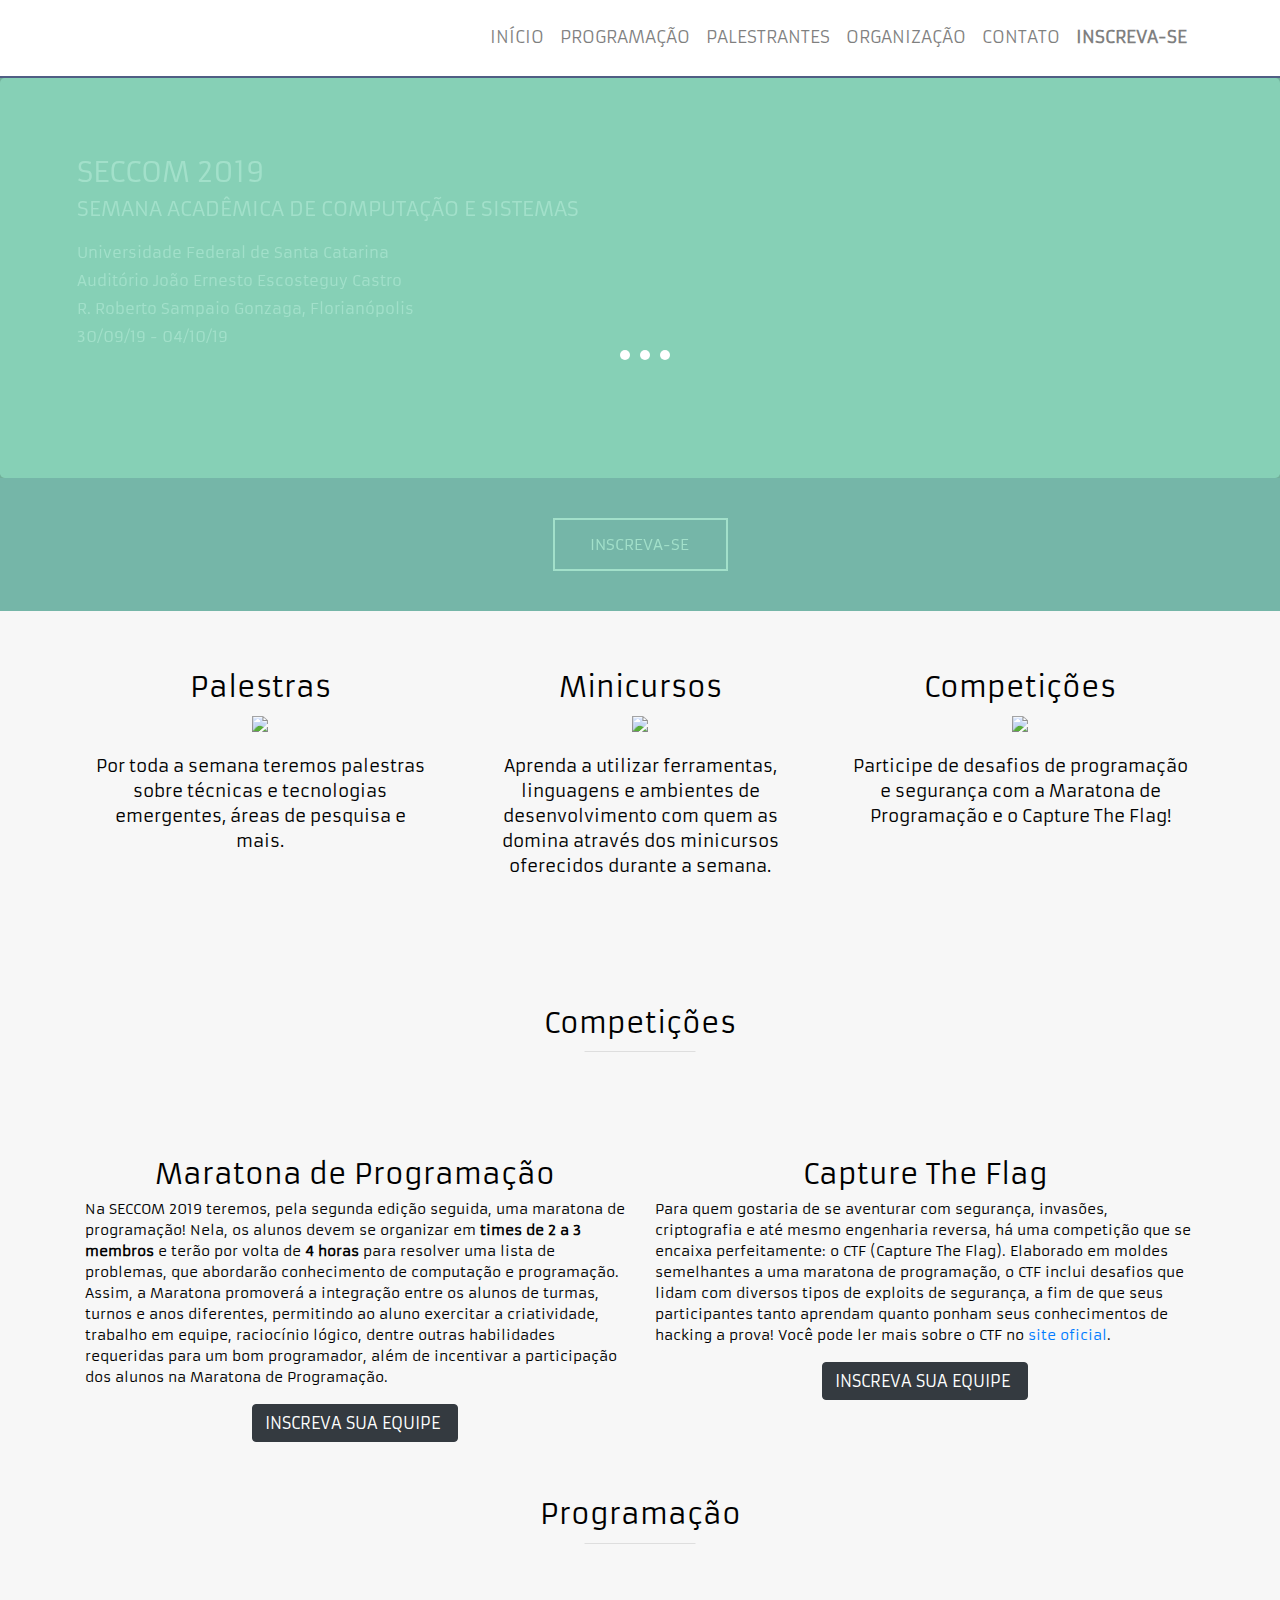
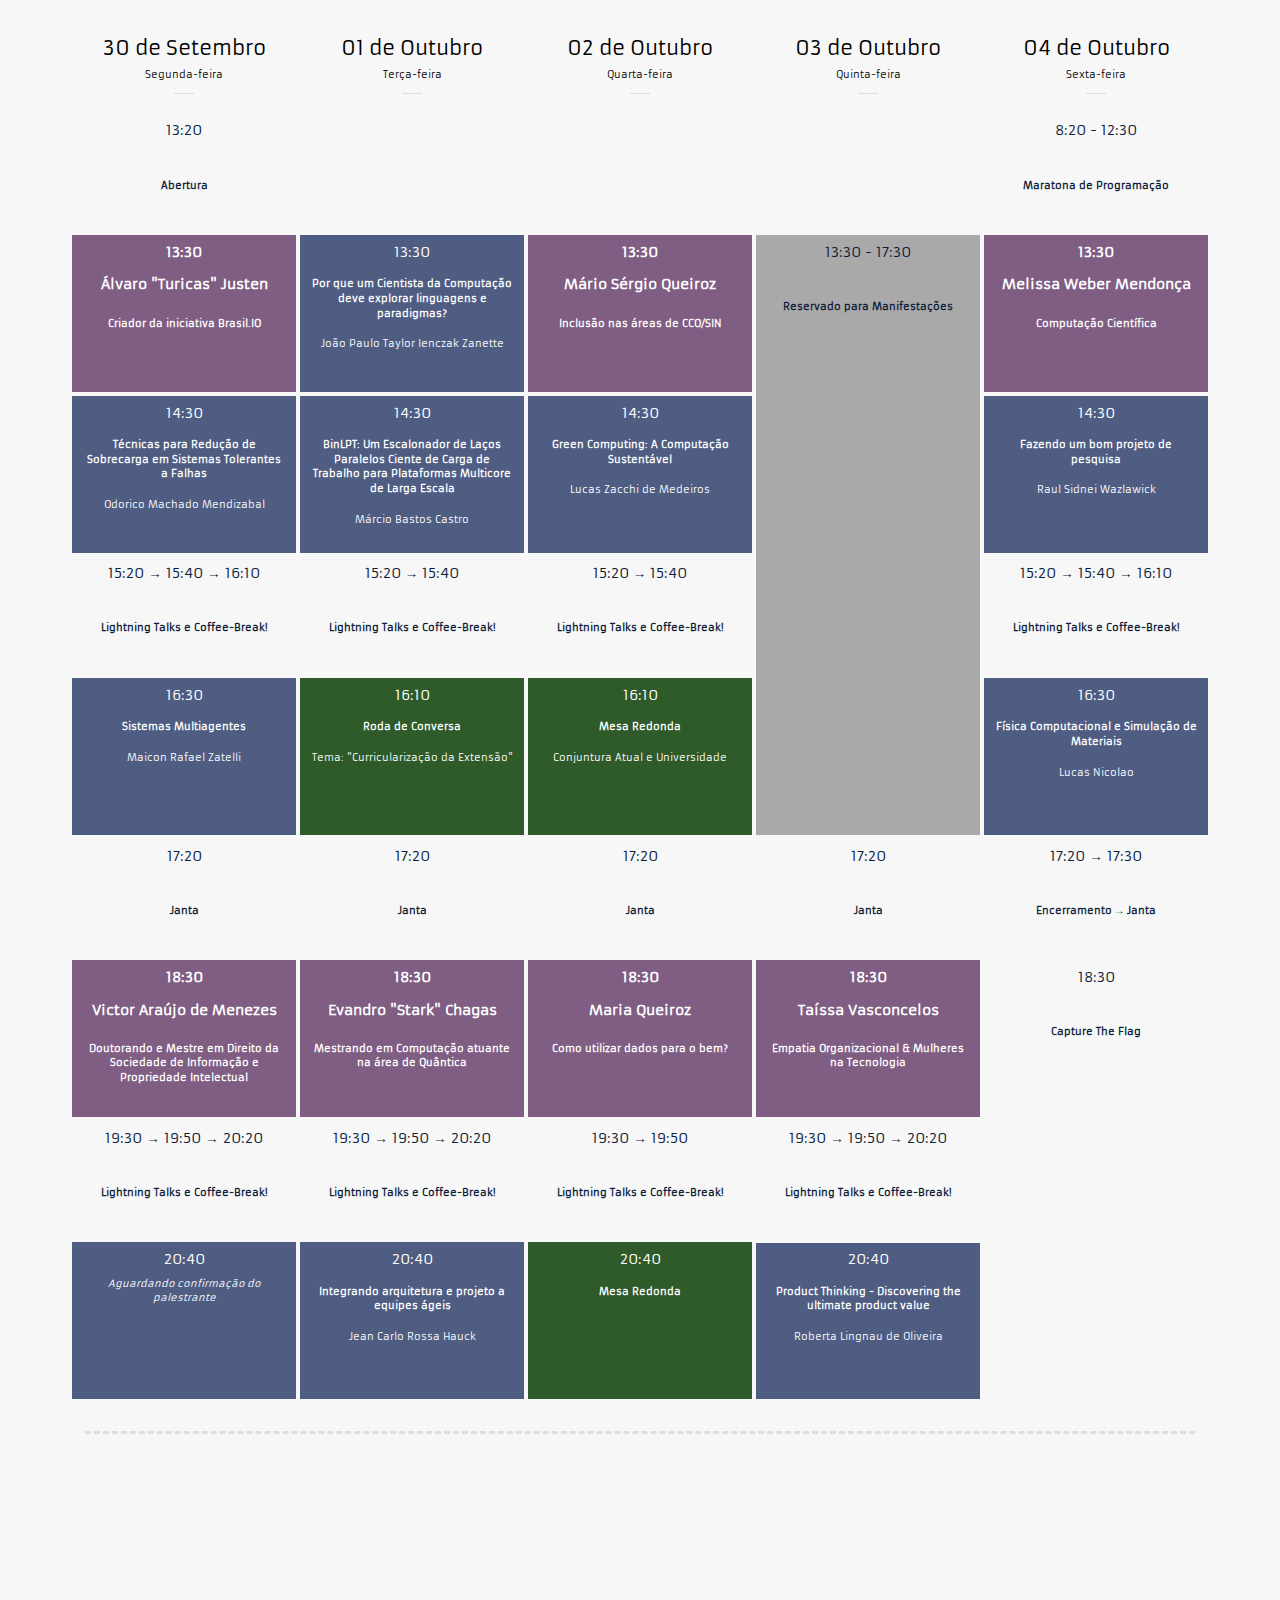
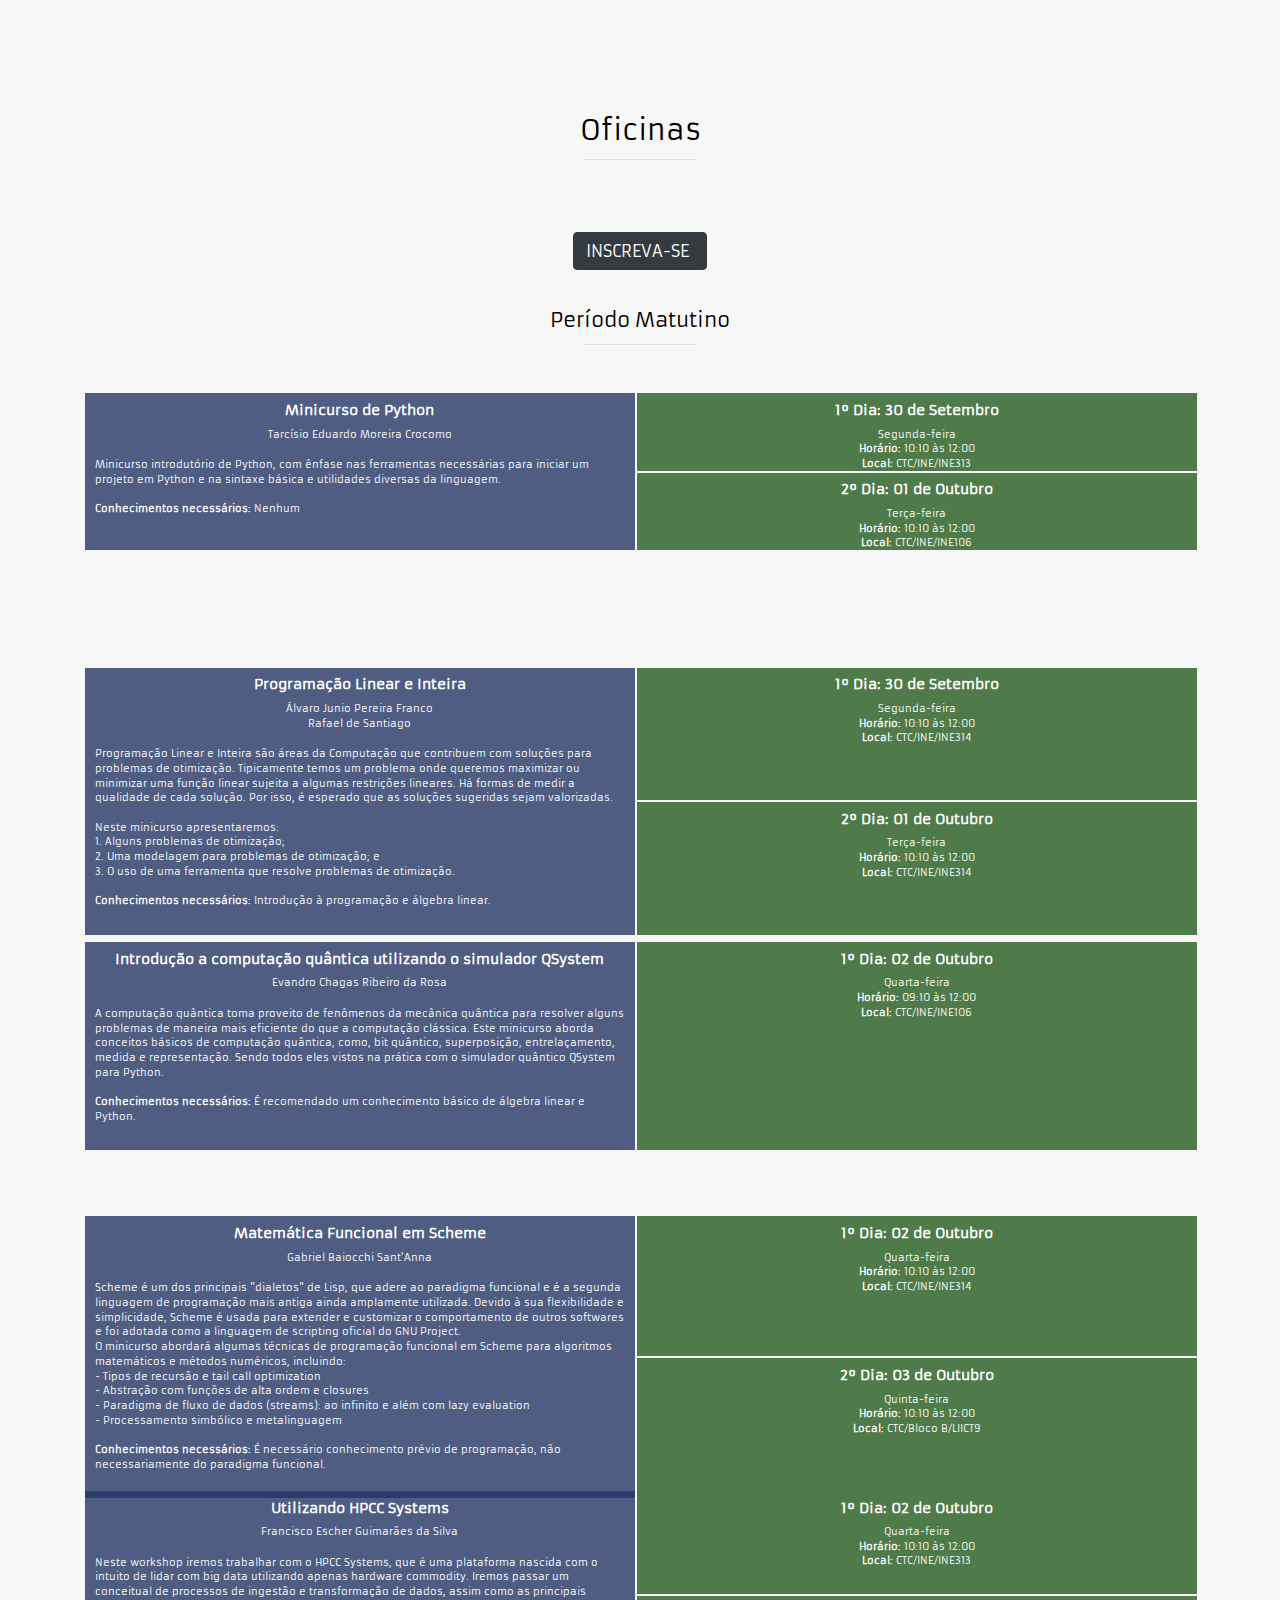
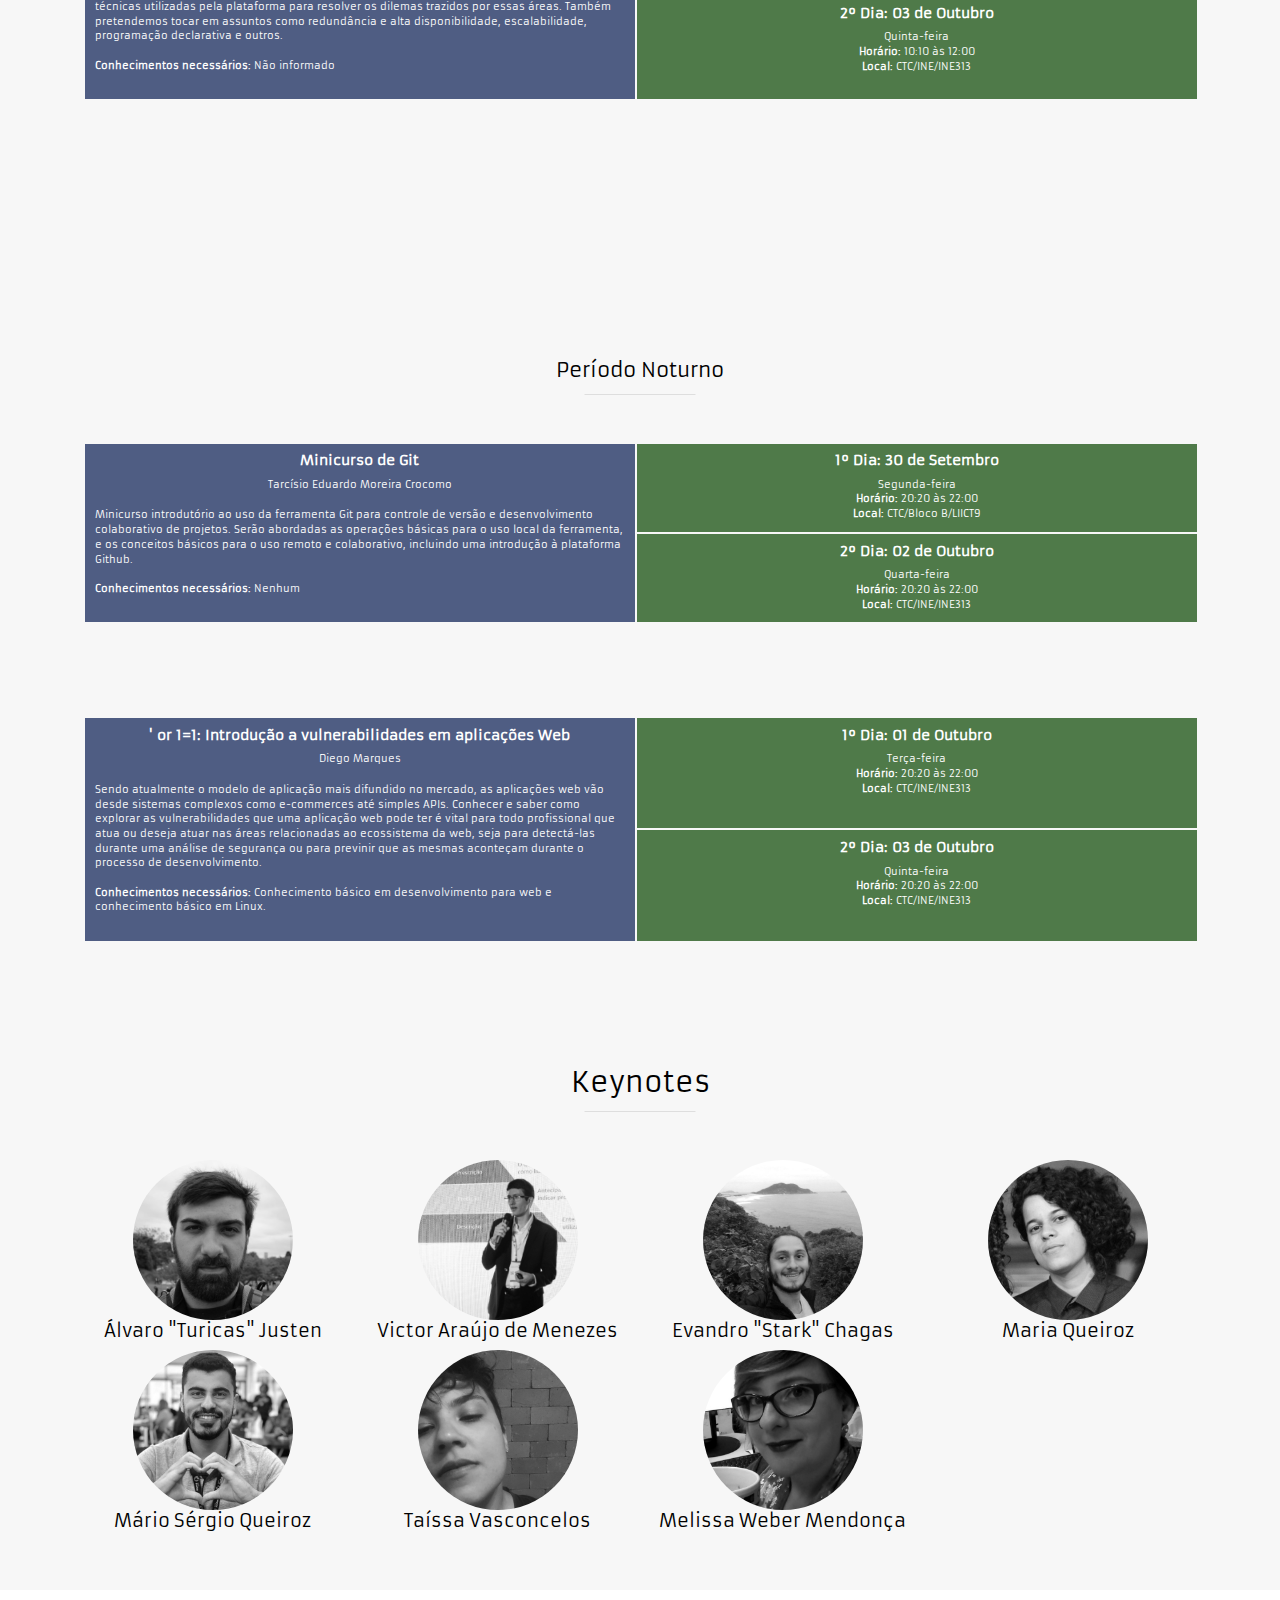
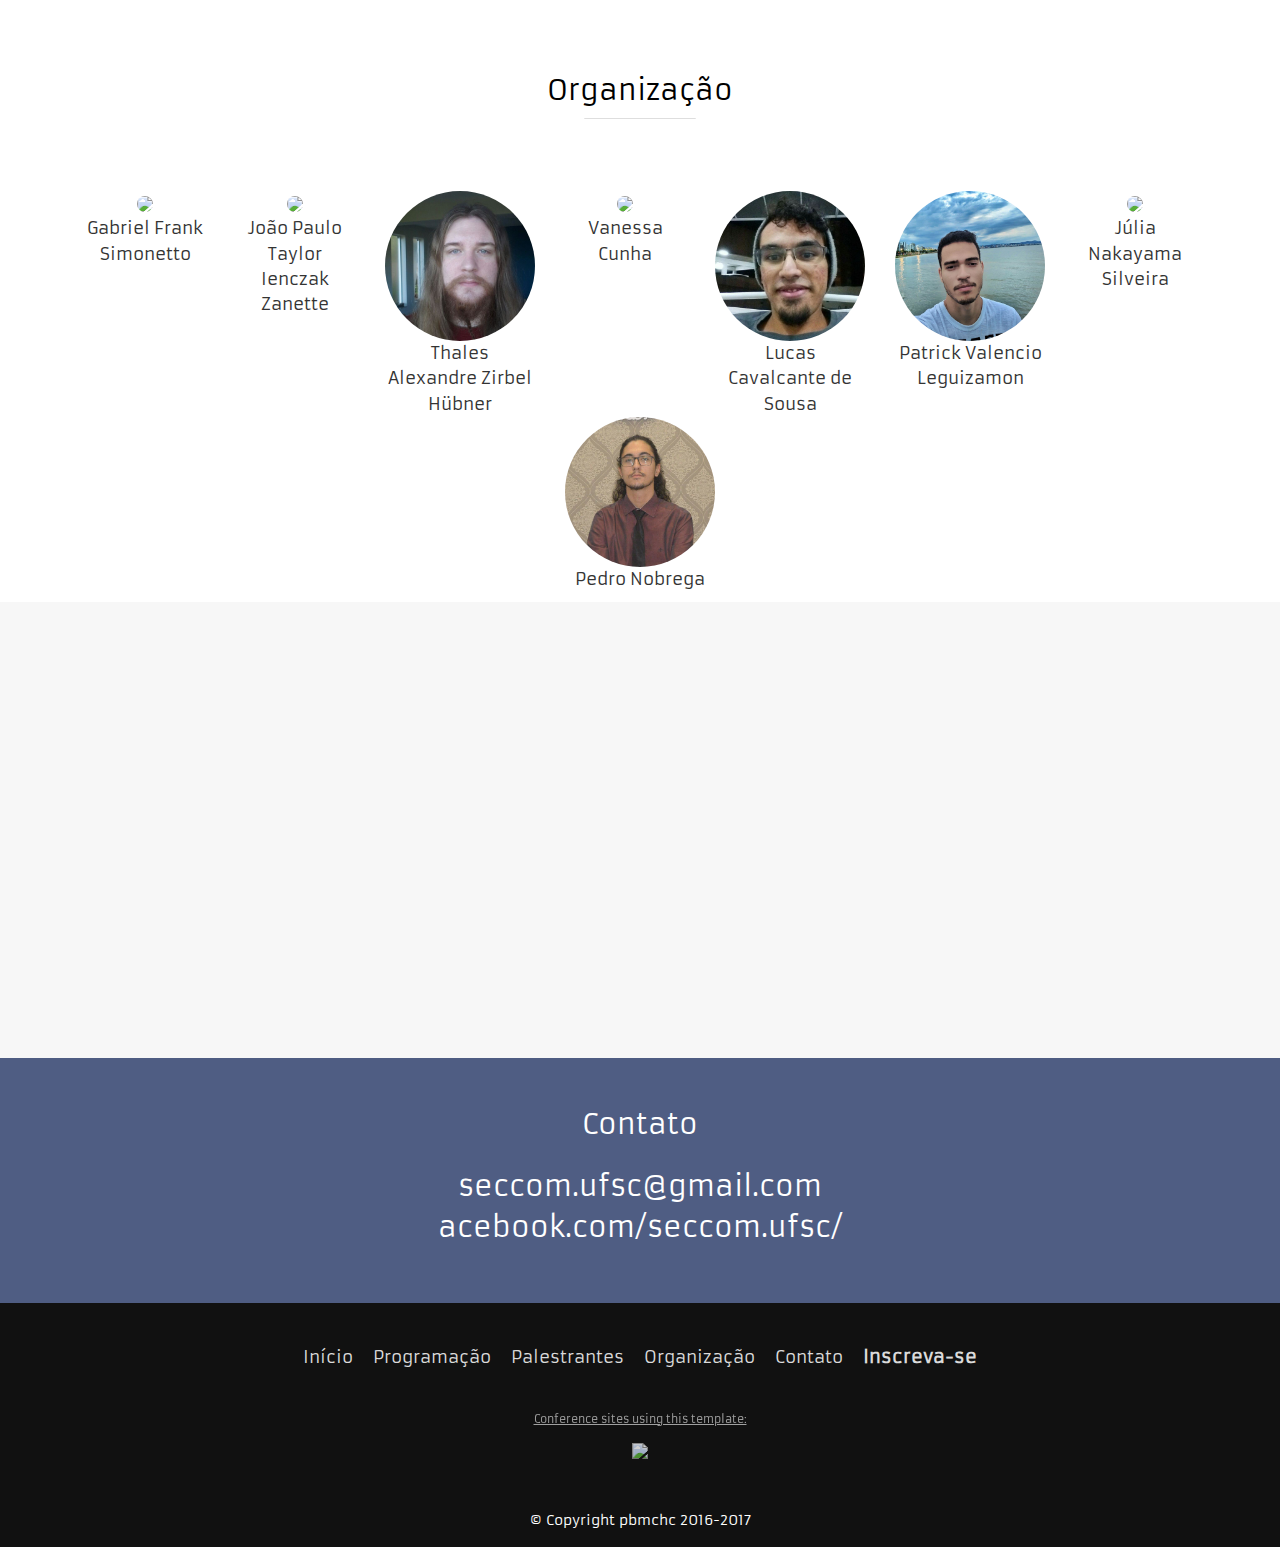
==== commit 577a7bf2: "Minify html." ====
--- a/index.html
+++ b/index.html
@@ -1,1584 +1,20 @@
-<!DOCTYPE html>
-<html prefix="og: http://ogp.me/ns#">
-<head>
-    <meta charset="utf-8" />
-    <title>SECCOM 2019</title>
-    <meta name="description" content="Semana Acadêmica de Ciências da Computação e Sistemas da Informação da UFSC" />
-    <meta name="viewport" content="width=device-width, initial-scale=1">
-    <meta property="og:image" content="./Images/logo.png" />
-    <meta property="og:title" content="Seccom 2019">
-    <meta property="og:description" content="Conference description">
-    <meta property="og:type" content="website">
-    <meta property="og:url" content="">
-
-    <link rel="stylesheet" href="https://maxcdn.bootstrapcdn.com/bootstrap/4.0.0/css/bootstrap.min.css" integrity="sha384-Gn5384xqQ1aoWXA+058RXPxPg6fy4IWvTNh0E263XmFcJlSAwiGgFAW/dAiS6JXm" crossorigin="anonymous">
-
-    <link rel="stylesheet" href="./CSS/style.css" />
-    <link rel="stylesheet" href="./CSS/animate.css" />
-    <link rel="stylesheet" href="./CSS/hover.css"/>
-
-    <link rel="icon" href="./Images/short.png" />
-    <link rel="shortcut icon" href="./Images/favicon-.png" />
-    <link href="./CSS/bootstrap-theme.min.css" rel="stylesheet" />
-
-    <link href='https://fonts.googleapis.com/css?family=Armata&subset=latin,latin-ext' rel='stylesheet' type='text/css'>
-    <script src="https://kit.fontawesome.com/b0f30dc6cc.js" crossorigin="anonymous"></script>
-</head>
-<body data-spy="scroll" data-target=".navbar" data-offset="50">
-    <div class="loader">
-        <span class="loader-circle"></span>
-        <span class="loader-circle"></span>
-        <span class="loader-circle"></span>
-    </div>
-    <nav class="navbar navbar-custom navbar-expand-lg navbar-light fixed-top bg-white">
-        <div class="container">
-            <a href="#" class="navbar-brand">
-                <img id="brand-image">
-            </a>
-            <button
-                class="navbar-toggler"
-                type="button"
-                data-toggle="collapse"
-                data-target="#navbarNav"
-                aria-controls="navbarNav"
-                aria-expanded="false" aria-label="Toggle navigation"
-            >
-                <span class="navbar-toggler-icon"></span>
-            </button>
-
-            <div class="collapse navbar-collapse" id="navbarNav">
-                <div class="navbar-nav ml-auto">
-                    <a class="nav-item nav-link scroll-top uppercased" id="top-btn" href="#">Início</a>
-                    <a class="nav-item nav-link uppercased" href="#Programação" data-id="timeline">Programação</a>
-                    <a class="nav-item nav-link uppercased" href="#Palestrantes" data-id="speakers">Palestrantes</a>
-                    <a class="nav-item nav-link uppercased" href="#Organização" data-id="partners">Organização</a>
-                    <a class="nav-item nav-link uppercased" href="#Contato" data-id="contact">Contato</a>
-                    <a class="nav-item nav-link register uppercased" href="https://www.sympla.com.br/seccom-2019__632383">INSCREVA-SE</a>
-                </div>
-            </div>
-        </div>
-    </nav>
-
-    <div class="bg">
-        <div class="jumbotron">
-            <div class="container d-flex flex-row">
-                <div class="p-2">
-                    <h4 style="color:white" class="title-header animated slideInLeft uppercased">seccom 2019</h4>
-                    <h6 style="color:white" class="title-header animated slideInLeft uppercased">semana acadêmica de computação e sistemas</h6>
-                    <p style="color:white; font-size: 1.1em" class="title-text animated fadeInRight">Universidade Federal de Santa Catarina</p>
-                    <p style="color:white; font-size: 1.1em" class="title-text animated fadeInRight">Auditório João Ernesto Escosteguy Castro</p>
-                    <p style="color:white;  font-size: 1.1em" class="title-text animated fadeInRight">R. Roberto Sampaio Gonzaga, Florianópolis</p>
-                    <p style="color:white;  font-size: 1.1em" class="title-text animated fadeInRight uppercased">30/09/19 - 04/10/19</p>
-                </div>
-                <div id="timer" class="col ml-auto" style="display: none">
-                    <p style="color: white; font-size: 1.1em" class="uppercased">falta só um pouquinho!</p>
-                    <span id="days" class="counter"></span>
-                    <span id="hours" class="counter"></span>
-                    <span id="minutes" class="counter"></span>
-                </div>
-            </div>
-        </div>
-    </div>
-    <div class="evenea">
-        <div id="evenea-c" class="col-sm-12">
-            <a href="https://www.sympla.com.br/seccom-2019__632383" id="evenea-btn">
-                INSCREVA-SE<span style="color:white; margin-left: 7px" class="fa fa-pencil"></span>
-            </a>
-        </div>
-    </div>
-    <div id="wrapper">
-        <div class="page-section" id="feedback">
-            <div class="container">
-                <div class="row features">
-                    <div class="col-sm-4 animated fadeInUp">
-                        <div class="text-center">
-                            <h4>Palestras</h4>
-                            <img class="feat-img" src="img/about-section/palestras.jpg" />
-                        </div>
-                        <p class="feat-desc">Por toda a semana teremos
-                        palestras sobre técnicas e tecnologias emergentes,
-                        áreas de pesquisa e mais.</p>
-                    </div>
-                    <div class="col-sm-4 animated fadeInUp delay">
-                        <div class="text-center">
-                            <h4>Minicursos</h4>
-                            <img class="feat-img" src="img/about-section/minicursos.jpg" />
-                        </div>
-                        <p class="feat-desc">Aprenda a utilizar ferramentas,
-                        linguagens e ambientes de desenvolvimento com quem as
-                        domina através dos minicursos oferecidos durante a
-                        semana.</p>
-                    </div>
-                    <div class="col-sm-4 animated fadeInUp delayed">
-                        <div class="text-center">
-                            <h4>Competições</h4>
-                            <img class="feat-img" src="img/about-section/competicoes.jpg" />
-                        </div>
-                        <p class="feat-desc">
-                            Participe de desafios de programação e segurança
-                            com a Maratona de Programação e o Capture The Flag!
-                        </p>
-                    </div>
-                </div>
-            </div>
-        </div>
-        <div class="page-section" id="features">
-            <div class="container">
-                <section id="contests">
-                    <h3 id="Competições" class="section-title">Competições</h3>
-                    <div class="row d-flex flex-row">
-                        
-                            <div class="col">
-                                <h4 class="text-center">
-                                
-                                    
-                                        
-                                            <i class="fas fa-running fa-3x"></i>
-                                        
-                                            <i class="fas fa-desktop fa-3x"></i>
-                                        
-                                    
-                                <br>
-                                Maratona de Programação</h4>
-                                <p>        Na SECCOM 2019 teremos, pela segunda edição seguida, uma maratona de
-        programação!
-
-        Nela, os alunos devem se organizar em <b>times de 2 a 3 membros</b> e
-        terão por volta de <b>4 horas</b> para resolver uma lista de problemas,
-        que abordarão conhecimento de computação e programação. Assim, a
-        Maratona promoverá a integração entre os alunos de turmas, turnos e
-        anos diferentes, permitindo ao aluno exercitar a criatividade, trabalho
-        em equipe, raciocínio lógico, dentre outras habilidades requeridas para
-        um bom programador, além de incentivar a participação dos alunos na
-        Maratona de Programação.
-    </p>
-                                <center>
-                                    <a
-                                        href="https://forms.gle/hnur18b3Pg54eJ5r8"
-                                        class="btn btn-outline-dark active"
-                                        role="button">
-                                        INSCREVA SUA EQUIPE&nbsp;<i class="fa fa-pencil"></i>
-                                    </a>
-                                </center>
-                            </div>
-                        
-                            <div class="col">
-                                <h4 class="text-center">
-                                
-                                    
-                                        <i class="fas fa-flag-checkered fa-3x"></i>
-                                    
-                                <br>
-                                Capture The Flag</h4>
-                                <p>        Para quem gostaria de se aventurar com segurança, invasões,
-        criptografia e até mesmo engenharia reversa, há uma competição que se
-        encaixa perfeitamente: o CTF (Capture The Flag). Elaborado em moldes
-        semelhantes a uma maratona de programação, o CTF inclui desafios que
-        lidam com diversos tipos de exploits de segurança, a fim de que seus
-        participantes tanto aprendam quanto ponham seus conhecimentos de
-        hacking a prova!
-
-        Você pode ler mais sobre o CTF no <a
-        href="https://ctftime.org/ctf-wtf/" alt="Site oficial do CTF">site
-        oficial</a>.
-    </p>
-                                <center>
-                                    <a
-                                        href="https://forms.gle/T8dh3hHvJzQxYRbV7"
-                                        class="btn btn-outline-dark active"
-                                        role="button">
-                                        INSCREVA SUA EQUIPE&nbsp;<i class="fa fa-pencil"></i>
-                                    </a>
-                                </center>
-                            </div>
-                        
-                    </div>
-                </section>
-
-                <section id="timeline">
-                    <!--TIMELINE-->
-                    <h3 id="Programação" class="section-title">Programação</h3>
-                    <div style="width: 100%; border-bottom: 3px dashed rgb(222,222,222); padding-bottom: 30px; margin-bottom: 30px;">
-                        <center><h4><b></b></h4></center>
-                        <div class="row d-flex flex-row">
-                        
-                            <div class="col">
-                            <center class="section-title">
-                                <h2>30 de Setembro</h2>
-                                Segunda-feira
-                            </center>
-
-                            <div class="row d-flex flex-column">
-                                
-                                    
-                                    <div
-                                        class="conference-main col break ">
-                                        
-                                        <h6>13:20</h6>
-                                        
-                                        <p>
-                                            
-                                                
-                                                    
-                                                        <i class="fas fa-door-open fa-3x"></i>
-                                                    
-                                                <br>
-                                                
-                                                <p><b>Abertura</b></p>
-                                                
-                                            
-                                            
-                                        </p>
-                                    </div>
-                                
-                                    
-                                    <div
-                                        class="conference-main col keynote ">
-                                        
-                                        <h6>13:30</h6>
-                                        
-                                        <p>
-                                            
-                                                
-                                                <h6>Álvaro "Turicas" Justen</h6>
-                                                <br>
-                                                <p>Criador da iniciativa Brasil.IO</p>
-                                            
-                                            
-                                        </p>
-                                    </div>
-                                
-                                    
-                                    <div
-                                        class="conference-main col  ">
-                                        
-                                        <h6>14:30</h6>
-                                        
-                                        <p>
-                                            
-                                                
-                                                <p><b>Técnicas para Redução de Sobrecarga em Sistemas Tolerantes a Falhas</b></p>
-                                                
-                                                    
-                                                    <p>Odorico Machado Mendizabal</p>
-                                                
-                                            
-                                            
-                                        </p>
-                                    </div>
-                                
-                                    
-                                    <div
-                                        class="conference-main col break ">
-                                        
-                                        <h6>15:20 → 15:40 → 16:10</h6>
-                                        
-                                        <p>
-                                            
-                                                
-                                                    
-                                                        
-                                                            <i class="fas fa-bolt fa-3x"></i>
-                                                        
-                                                            <i class="fas fa-arrow-right fa-3x"></i>
-                                                        
-                                                            <i class="fas fa-coffee fa-3x"></i>
-                                                        
-                                                            <i class="fas fa-arrow-right fa-3x"></i>
-                                                        
-                                                            <i class="fas fa-bolt fa-3x"></i>
-                                                        
-                                                    
-                                                <br>
-                                                
-                                                <p><b>Lightning Talks e Coffee-Break!</b></p>
-                                                
-                                            
-                                            
-                                        </p>
-                                    </div>
-                                
-                                    
-                                    <div
-                                        class="conference-main col  ">
-                                        
-                                        <h6>16:30</h6>
-                                        
-                                        <p>
-                                            
-                                                
-                                                <p><b>Sistemas Multiagentes</b></p>
-                                                
-                                                    
-                                                    <p>Maicon Rafael Zatelli</p>
-                                                
-                                            
-                                            
-                                        </p>
-                                    </div>
-                                
-                                    
-                                    <div
-                                        class="conference-main col break ">
-                                        
-                                        <h6>17:20</h6>
-                                        
-                                        <p>
-                                            
-                                                
-                                                    
-                                                        <i class="fas fa-utensils fa-3x"></i>
-                                                    
-                                                <br>
-                                                
-                                                <p><b>Janta</b></p>
-                                                
-                                            
-                                            
-                                        </p>
-                                    </div>
-                                
-                                    
-                                    <div
-                                        class="conference-main col keynote ">
-                                        
-                                        <h6>18:30</h6>
-                                        
-                                        <p>
-                                            
-                                                
-                                                <h6>Victor Araújo de Menezes</h6>
-                                                <br>
-                                                <p>Doutorando e Mestre em Direito da Sociedade de Informação e Propriedade Intelectual</p>
-                                            
-                                            
-                                        </p>
-                                    </div>
-                                
-                                    
-                                    <div
-                                        class="conference-main col break ">
-                                        
-                                        <h6>19:30 → 19:50 → 20:20</h6>
-                                        
-                                        <p>
-                                            
-                                                
-                                                    
-                                                        
-                                                            <i class="fas fa-bolt fa-3x"></i>
-                                                        
-                                                            <i class="fas fa-arrow-right fa-3x"></i>
-                                                        
-                                                            <i class="fas fa-coffee fa-3x"></i>
-                                                        
-                                                            <i class="fas fa-arrow-right fa-3x"></i>
-                                                        
-                                                            <i class="fas fa-bolt fa-3x"></i>
-                                                        
-                                                    
-                                                <br>
-                                                
-                                                <p><b>Lightning Talks e Coffee-Break!</b></p>
-                                                
-                                            
-                                            
-                                        </p>
-                                    </div>
-                                
-                                    
-                                    <div
-                                        class="conference-main col soon ">
-                                        
-                                        <h6>20:40</h6>
-                                        
-                                        <p>
-                                            
-                                                <i>Aguardando confirmação do palestrante</i>
-                                            
-                                            
-                                        </p>
-                                    </div>
-                                
-                            </div>
-                            </div>
-                        
-                            <div class="col">
-                            <center class="section-title">
-                                <h2>01 de Outubro</h2>
-                                Terça-feira
-                            </center>
-
-                            <div class="row d-flex flex-column">
-                                
-                                    
-                                    <div
-                                        class="conference-main col break ">
-                                        
-                                        <p>
-                                            
-                                                
-                                                <p><b></b></p>
-                                                
-                                            
-                                            
-                                        </p>
-                                    </div>
-                                
-                                    
-                                    <div
-                                        class="conference-main col  ">
-                                        
-                                        <h6>13:30</h6>
-                                        
-                                        <p>
-                                            
-                                                
-                                                <p><b>            Por que um Cientista da Computação deve explorar linguagens e
-            paradigmas?
-        </b></p>
-                                                
-                                                    
-                                                    <p>João Paulo Taylor Ienczak Zanette</p>
-                                                
-                                            
-                                            
-                                        </p>
-                                    </div>
-                                
-                                    
-                                    <div
-                                        class="conference-main col  ">
-                                        
-                                        <h6>14:30</h6>
-                                        
-                                        <p>
-                                            
-                                                
-                                                <p><b>            BinLPT: Um Escalonador de Laços Paralelos Ciente de Carga de
-            Trabalho para Plataformas Multicore de Larga Escala
-        </b></p>
-                                                
-                                                    
-                                                    <p>Márcio Bastos Castro</p>
-                                                
-                                            
-                                            
-                                        </p>
-                                    </div>
-                                
-                                    
-                                    <div
-                                        class="conference-main col break ">
-                                        
-                                        <h6>15:20 → 15:40</h6>
-                                        
-                                        <p>
-                                            
-                                                
-                                                    
-                                                        
-                                                            <i class="fas fa-bolt fa-3x"></i>
-                                                        
-                                                            <i class="fas fa-arrow-right fa-3x"></i>
-                                                        
-                                                            <i class="fas fa-coffee fa-3x"></i>
-                                                        
-                                                    
-                                                <br>
-                                                
-                                                <p><b>Lightning Talks e Coffee-Break!</b></p>
-                                                
-                                            
-                                            
-                                        </p>
-                                    </div>
-                                
-                                    
-                                    <div
-                                        class="conference-main col special ">
-                                        
-                                        <h6>16:10</h6>
-                                        
-                                        <p>
-                                            
-                                                
-                                                <p><b>Roda de Conversa</b></p>
-                                                
-                                            
-                                            
-                                            <p>Tema: "Curricularização da Extensão"</p>
-                                            
-                                        </p>
-                                    </div>
-                                
-                                    
-                                    <div
-                                        class="conference-main col break ">
-                                        
-                                        <h6>17:20</h6>
-                                        
-                                        <p>
-                                            
-                                                
-                                                    
-                                                        <i class="fas fa-utensils fa-3x"></i>
-                                                    
-                                                <br>
-                                                
-                                                <p><b>Janta</b></p>
-                                                
-                                            
-                                            
-                                        </p>
-                                    </div>
-                                
-                                    
-                                    <div
-                                        class="conference-main col keynote ">
-                                        
-                                        <h6>18:30</h6>
-                                        
-                                        <p>
-                                            
-                                                
-                                                <h6>Evandro "Stark" Chagas</h6>
-                                                <br>
-                                                <p>Mestrando em Computação atuante na área de Quântica</p>
-                                            
-                                            
-                                        </p>
-                                    </div>
-                                
-                                    
-                                    <div
-                                        class="conference-main col break ">
-                                        
-                                        <h6>19:30 → 19:50 → 20:20</h6>
-                                        
-                                        <p>
-                                            
-                                                
-                                                    
-                                                        
-                                                            <i class="fas fa-bolt fa-3x"></i>
-                                                        
-                                                            <i class="fas fa-arrow-right fa-3x"></i>
-                                                        
-                                                            <i class="fas fa-coffee fa-3x"></i>
-                                                        
-                                                            <i class="fas fa-arrow-right fa-3x"></i>
-                                                        
-                                                            <i class="fas fa-bolt fa-3x"></i>
-                                                        
-                                                    
-                                                <br>
-                                                
-                                                <p><b>Lightning Talks e Coffee-Break!</b></p>
-                                                
-                                            
-                                            
-                                        </p>
-                                    </div>
-                                
-                                    
-                                    <div
-                                        class="conference-main col  ">
-                                        
-                                        <h6>20:40</h6>
-                                        
-                                        <p>
-                                            
-                                                
-                                                <p><b>Integrando arquitetura e projeto a equipes ágeis</b></p>
-                                                
-                                                    
-                                                    <p>Jean Carlo Rossa Hauck</p>
-                                                
-                                            
-                                            
-                                        </p>
-                                    </div>
-                                
-                            </div>
-                            </div>
-                        
-                            <div class="col">
-                            <center class="section-title">
-                                <h2>02 de Outubro</h2>
-                                Quarta-feira
-                            </center>
-
-                            <div class="row d-flex flex-column">
-                                
-                                    
-                                    <div
-                                        class="conference-main col break ">
-                                        
-                                        <p>
-                                            
-                                                
-                                                <p><b></b></p>
-                                                
-                                            
-                                            
-                                        </p>
-                                    </div>
-                                
-                                    
-                                    <div
-                                        class="conference-main col keynote ">
-                                        
-                                        <h6>13:30</h6>
-                                        
-                                        <p>
-                                            
-                                                
-                                                <h6>Mário Sérgio Queiroz</h6>
-                                                <br>
-                                                <p>Inclusão nas áreas de CCO/SIN</p>
-                                            
-                                            
-                                        </p>
-                                    </div>
-                                
-                                    
-                                    <div
-                                        class="conference-main col  ">
-                                        
-                                        <h6>14:30</h6>
-                                        
-                                        <p>
-                                            
-                                                
-                                                <p><b>Green Computing: A Computação Sustentável</b></p>
-                                                
-                                                    
-                                                    <p>Lucas Zacchi de Medeiros</p>
-                                                
-                                            
-                                            
-                                        </p>
-                                    </div>
-                                
-                                    
-                                    <div
-                                        class="conference-main col break ">
-                                        
-                                        <h6>15:20 → 15:40</h6>
-                                        
-                                        <p>
-                                            
-                                                
-                                                    
-                                                        
-                                                            <i class="fas fa-bolt fa-3x"></i>
-                                                        
-                                                            <i class="fas fa-arrow-right fa-3x"></i>
-                                                        
-                                                            <i class="fas fa-coffee fa-3x"></i>
-                                                        
-                                                    
-                                                <br>
-                                                
-                                                <p><b>Lightning Talks e Coffee-Break!</b></p>
-                                                
-                                            
-                                            
-                                        </p>
-                                    </div>
-                                
-                                    
-                                    <div
-                                        class="conference-main col special ">
-                                        
-                                        <h6>16:10</h6>
-                                        
-                                        <p>
-                                            
-                                                
-                                                <p><b>Mesa Redonda</b></p>
-                                                
-                                            
-                                            
-                                            <p>Conjuntura Atual e Universidade</p>
-                                            
-                                        </p>
-                                    </div>
-                                
-                                    
-                                    <div
-                                        class="conference-main col break ">
-                                        
-                                        <h6>17:20</h6>
-                                        
-                                        <p>
-                                            
-                                                
-                                                    
-                                                        <i class="fas fa-utensils fa-3x"></i>
-                                                    
-                                                <br>
-                                                
-                                                <p><b>Janta</b></p>
-                                                
-                                            
-                                            
-                                        </p>
-                                    </div>
-                                
-                                    
-                                    <div
-                                        class="conference-main col keynote ">
-                                        
-                                        <h6>18:30</h6>
-                                        
-                                        <p>
-                                            
-                                                
-                                                <h6>Maria Queiroz</h6>
-                                                <br>
-                                                <p>Como utilizar dados para o bem?</p>
-                                            
-                                            
-                                        </p>
-                                    </div>
-                                
-                                    
-                                    <div
-                                        class="conference-main col break ">
-                                        
-                                        <h6>19:30 → 19:50</h6>
-                                        
-                                        <p>
-                                            
-                                                
-                                                    
-                                                        
-                                                            <i class="fas fa-bolt fa-3x"></i>
-                                                        
-                                                            <i class="fas fa-arrow-right fa-3x"></i>
-                                                        
-                                                            <i class="fas fa-coffee fa-3x"></i>
-                                                        
-                                                    
-                                                <br>
-                                                
-                                                <p><b>Lightning Talks e Coffee-Break!</b></p>
-                                                
-                                            
-                                            
-                                        </p>
-                                    </div>
-                                
-                                    
-                                    <div
-                                        class="conference-main col special ">
-                                        
-                                        <h6>20:40</h6>
-                                        
-                                        <p>
-                                            
-                                                
-                                                <p><b>Mesa Redonda</b></p>
-                                                
-                                            
-                                            
-                                        </p>
-                                    </div>
-                                
-                            </div>
-                            </div>
-                        
-                            <div class="col">
-                            <center class="section-title">
-                                <h2>03 de Outubro</h2>
-                                Quinta-feira
-                            </center>
-
-                            <div class="row d-flex flex-column">
-                                
-                                    
-                                    <div
-                                        class="conference-main col break ">
-                                        
-                                        <p>
-                                            
-                                                
-                                                <p><b></b></p>
-                                                
-                                            
-                                            
-                                        </p>
-                                    </div>
-                                
-                                    
-                                    <div
-                                        class="conference-main col extra event-size-4">
-                                        
-                                        <h6>13:30 - 17:30</h6>
-                                        
-                                        <p>
-                                            
-                                                
-                                                    
-                                                        <i class="fas fa-fist-raised fa-3x"></i>
-                                                    
-                                                <br>
-                                                
-                                                <p><b>Reservado para Manifestações</b></p>
-                                                
-                                            
-                                            
-                                        </p>
-                                    </div>
-                                
-                                    
-                                    <div
-                                        class="conference-main col break ">
-                                        
-                                        <h6>17:20</h6>
-                                        
-                                        <p>
-                                            
-                                                
-                                                    
-                                                        <i class="fas fa-utensils fa-3x"></i>
-                                                    
-                                                <br>
-                                                
-                                                <p><b>Janta</b></p>
-                                                
-                                            
-                                            
-                                        </p>
-                                    </div>
-                                
-                                    
-                                    <div
-                                        class="conference-main col keynote ">
-                                        
-                                        <h6>18:30</h6>
-                                        
-                                        <p>
-                                            
-                                                
-                                                <h6>Taíssa Vasconcelos</h6>
-                                                <br>
-                                                <p>Empatia Organizacional & Mulheres na Tecnologia</p>
-                                            
-                                            
-                                        </p>
-                                    </div>
-                                
-                                    
-                                    <div
-                                        class="conference-main col break ">
-                                        
-                                        <h6>19:30 → 19:50 → 20:20</h6>
-                                        
-                                        <p>
-                                            
-                                                
-                                                    
-                                                        
-                                                            <i class="fas fa-bolt fa-3x"></i>
-                                                        
-                                                            <i class="fas fa-arrow-right fa-3x"></i>
-                                                        
-                                                            <i class="fas fa-coffee fa-3x"></i>
-                                                        
-                                                            <i class="fas fa-arrow-right fa-3x"></i>
-                                                        
-                                                            <i class="fas fa-bolt fa-3x"></i>
-                                                        
-                                                    
-                                                <br>
-                                                
-                                                <p><b>Lightning Talks e Coffee-Break!</b></p>
-                                                
-                                            
-                                            
-                                        </p>
-                                    </div>
-                                
-                                    
-                                    <div
-                                        class="conference-main col  ">
-                                        
-                                        <h6>20:40</h6>
-                                        
-                                        <p>
-                                            
-                                                
-                                                <p><b>Product Thinking - Discovering the ultimate product value</b></p>
-                                                
-                                                    
-                                                    <p>Roberta Lingnau de Oliveira</p>
-                                                
-                                            
-                                            
-                                        </p>
-                                    </div>
-                                
-                            </div>
-                            </div>
-                        
-                            <div class="col">
-                            <center class="section-title">
-                                <h2>04 de Outubro</h2>
-                                Sexta-feira
-                            </center>
-
-                            <div class="row d-flex flex-column">
-                                
-                                    
-                                    <div
-                                        class="conference-main col break ">
-                                        
-                                        <h6>8:20 - 12:30</h6>
-                                        
-                                        <p>
-                                            
-                                                
-                                                    
-                                                        
-                                                            <i class="fas fa-running fa-3x"></i>
-                                                        
-                                                            <i class="fas fa-desktop fa-3x"></i>
-                                                        
-                                                    
-                                                <br>
-                                                
-                                                <p><b>Maratona de Programação</b></p>
-                                                
-                                            
-                                            
-                                        </p>
-                                    </div>
-                                
-                                    
-                                    <div
-                                        class="conference-main col keynote ">
-                                        
-                                        <h6>13:30</h6>
-                                        
-                                        <p>
-                                            
-                                                
-                                                <h6>Melissa Weber Mendonça</h6>
-                                                <br>
-                                                <p>Computação Científica</p>
-                                            
-                                            
-                                        </p>
-                                    </div>
-                                
-                                    
-                                    <div
-                                        class="conference-main col  ">
-                                        
-                                        <h6>14:30</h6>
-                                        
-                                        <p>
-                                            
-                                                
-                                                <p><b>Fazendo um bom projeto de pesquisa</b></p>
-                                                
-                                                    
-                                                    <p>Raul Sidnei Wazlawick</p>
-                                                
-                                            
-                                            
-                                        </p>
-                                    </div>
-                                
-                                    
-                                    <div
-                                        class="conference-main col break ">
-                                        
-                                        <h6>15:20 → 15:40 → 16:10</h6>
-                                        
-                                        <p>
-                                            
-                                                
-                                                    
-                                                        
-                                                            <i class="fas fa-bolt fa-3x"></i>
-                                                        
-                                                            <i class="fas fa-arrow-right fa-3x"></i>
-                                                        
-                                                            <i class="fas fa-coffee fa-3x"></i>
-                                                        
-                                                            <i class="fas fa-arrow-right fa-3x"></i>
-                                                        
-                                                            <i class="fas fa-bolt fa-3x"></i>
-                                                        
-                                                    
-                                                <br>
-                                                
-                                                <p><b>Lightning Talks e Coffee-Break!</b></p>
-                                                
-                                            
-                                            
-                                        </p>
-                                    </div>
-                                
-                                    
-                                    <div
-                                        class="conference-main col  ">
-                                        
-                                        <h6>16:30</h6>
-                                        
-                                        <p>
-                                            
-                                                
-                                                <p><b>Física Computacional e Simulação de Materiais</b></p>
-                                                
-                                                    
-                                                    <p>Lucas Nicolao</p>
-                                                
-                                            
-                                            
-                                        </p>
-                                    </div>
-                                
-                                    
-                                    <div
-                                        class="conference-main col break ">
-                                        
-                                        <h6>17:20 → 17:30</h6>
-                                        
-                                        <p>
-                                            
-                                                
-                                                    
-                                                        
-                                                            <i class="fas fa-door-closed fa-3x"></i>
-                                                        
-                                                            <i class="fas fa-arrow-right fa-3x"></i>
-                                                        
-                                                            <i class="fas fa-utensils fa-3x"></i>
-                                                        
-                                                    
-                                                <br>
-                                                
-                                                <p><b>Encerramento → Janta</b></p>
-                                                
-                                            
-                                            
-                                        </p>
-                                    </div>
-                                
-                                    
-                                    <div
-                                        class="conference-main col extra ">
-                                        
-                                        <h6>18:30</h6>
-                                        
-                                        <p>
-                                            
-                                                
-                                                    
-                                                        <i class="fas fa-flag-checkered fa-3x"></i>
-                                                    
-                                                <br>
-                                                
-                                                <p><b>Capture The Flag</b></p>
-                                                
-                                            
-                                            
-                                        </p>
-                                    </div>
-                                
-                            </div>
-                            </div>
-                        
-                        </div>
-                    </div>
-
-                    <!--WORKSHOPS-->
-                    <h3 class="section-title">Oficinas</h3>
-                    <center>
-                        <a
-                            href="https://docs.google.com/forms/d/e/1FAIpQLScaSQj9MBJJsgE77ef11SWf10cuyUUajxt0GeZkRkNghr4JZQ/viewform"
-                            class="btn btn-outline-dark active"
-                            role="button">
-                            INSCREVA-SE&nbsp;<i class="fa fa-pencil"></i>
-                        </a>
-                    </center>
-                    <section class="workshops">
-                        
-                        <h4 class="section-title">Período Matutino</h4>
-                        <div class="container">
-                            <div class="row d-flex flex-column">
-                                
-                                <div class="col">
-                                    <div class="row d-flex flex-row">
-                                        <div class="workshop-about col">
-                                            <h6>Minicurso de Python</h6>
-                                            <p>
-                                                
-                                                
-                                                    Tarcísio Eduardo Moreira Crocomo
-                                                
-                                            </p>
-                                            <p style="text-align: left;">
-                                                        Minicurso introdutório de Python, com ênfase nas ferramentas
-        necessárias para iniciar um projeto em Python e na sintaxe básica e
-        utilidades diversas da linguagem.
-    
-                                                <br><br>
-                                                <b>
-                                                    Conhecimentos necessários:
-                                                </b> Nenhum
-                                            </p>
-                                        </div>
-                                        <div class="workshop-timeline col">
-                                            <div style="min-height: 100%;" class="row d-flex flex-column">
-                                                
-                                                <div class="workshop-time col">
-                                                    <h6><b>1º Dia: 30 de Setembro</b></h6>
-                                                    <p>
-                                                        Segunda-feira<br>
-                                                        <b>Horário:</b> 10:10 às 12:00<br>
-                                                        <b>Local:</b> CTC/INE/INE313
-                                                    </p>
-                                                </div>
-                                                
-                                                <div class="workshop-time col">
-                                                    <h6><b>2º Dia: 01 de Outubro</b></h6>
-                                                    <p>
-                                                        Terça-feira<br>
-                                                        <b>Horário:</b> 10:10 às 12:00<br>
-                                                        <b>Local:</b> CTC/INE/INE106
-                                                    </p>
-                                                </div>
-                                                
-                                            </div>
-                                        </div>
-                                    </div>
-                                </div>
-                                
-                                <div class="col">
-                                    <div class="row d-flex flex-row">
-                                        <div class="workshop-about col">
-                                            <h6>Programação Linear e Inteira</h6>
-                                            <p>
-                                                
-                                                
-                                                    
-                                                        Álvaro Junio Pereira Franco<br>
-                                                    
-                                                        Rafael de Santiago<br>
-                                                    
-                                                
-                                            </p>
-                                            <p style="text-align: left;">
-                                                        Programação Linear e Inteira são áreas da Computação que contribuem com
-        soluções para problemas de otimização. Tipicamente temos um problema
-        onde queremos maximizar ou minimizar uma função linear sujeita a
-        algumas restrições lineares. Há formas de medir a qualidade de cada
-        solução. Por isso, é esperado que as soluções sugeridas sejam
-        valorizadas.
-
-        <br><br>
-        Neste minicurso apresentaremos:<br>
-        1. Alguns problemas de otimização;<br>
-        2. Uma modelagem para problemas de otimização; e<br>
-        3. O uso de uma ferramenta que resolve problemas de otimização.
-    
-                                                <br><br>
-                                                <b>
-                                                    Conhecimentos necessários:
-                                                </b> Introdução à programação e álgebra linear.
-                                            </p>
-                                        </div>
-                                        <div class="workshop-timeline col">
-                                            <div style="min-height: 100%;" class="row d-flex flex-column">
-                                                
-                                                <div class="workshop-time col">
-                                                    <h6><b>1º Dia: 30 de Setembro</b></h6>
-                                                    <p>
-                                                        Segunda-feira<br>
-                                                        <b>Horário:</b> 10:10 às 12:00<br>
-                                                        <b>Local:</b> CTC/INE/INE314
-                                                    </p>
-                                                </div>
-                                                
-                                                <div class="workshop-time col">
-                                                    <h6><b>2º Dia: 01 de Outubro</b></h6>
-                                                    <p>
-                                                        Terça-feira<br>
-                                                        <b>Horário:</b> 10:10 às 12:00<br>
-                                                        <b>Local:</b> CTC/INE/INE314
-                                                    </p>
-                                                </div>
-                                                
-                                            </div>
-                                        </div>
-                                    </div>
-                                </div>
-                                
-                                <div class="col">
-                                    <div class="row d-flex flex-row">
-                                        <div class="workshop-about col">
-                                            <h6>Introdução a computação quântica utilizando o simulador QSystem</h6>
-                                            <p>
-                                                
-                                                
-                                                    Evandro Chagas Ribeiro da Rosa
-                                                
-                                            </p>
-                                            <p style="text-align: left;">
-                                                        A computação quântica toma proveito de fenômenos da mecânica quântica
-        para resolver alguns problemas de maneira mais eficiente do que a
-        computação clássica.
-
-        Este minicurso aborda conceitos básicos de computação quântica, como, bit
-        quântico, superposição, entrelaçamento, medida e representação. Sendo todos
-        eles vistos na prática com o simulador quântico QSystem para Python.
-    
-                                                <br><br>
-                                                <b>
-                                                    Conhecimentos necessários:
-                                                </b> É recomendado um conhecimento básico de álgebra linear e Python.
-                                            </p>
-                                        </div>
-                                        <div class="workshop-timeline col">
-                                            <div style="min-height: 100%;" class="row d-flex flex-column">
-                                                
-                                                <div class="workshop-time col">
-                                                    <h6><b>1º Dia: 02 de Outubro</b></h6>
-                                                    <p>
-                                                        Quarta-feira<br>
-                                                        <b>Horário:</b> 09:10 às 12:00<br>
-                                                        <b>Local:</b> CTC/INE/INE106
-                                                    </p>
-                                                </div>
-                                                
-                                            </div>
-                                        </div>
-                                    </div>
-                                </div>
-                                
-                                <div class="col">
-                                    <div class="row d-flex flex-row">
-                                        <div class="workshop-about col">
-                                            <h6>Matemática Funcional em Scheme</h6>
-                                            <p>
-                                                
-                                                
-                                                    Gabriel Baiocchi Sant'Anna
-                                                
-                                            </p>
-                                            <p style="text-align: left;">
-                                                        Scheme é um dos principais "dialetos" de Lisp, que adere ao paradigma
-        funcional e é a segunda linguagem de programação mais antiga ainda
-        amplamente utilizada.
-
-        Devido à sua flexibilidade e simplicidade, Scheme é usada para extender
-        e customizar o comportamento de outros softwares e foi adotada como a
-        linguagem de scripting oficial do GNU Project.
-
-
-        <br>
-        O minicurso abordará algumas técnicas de programação funcional em
-        Scheme para algoritmos matemáticos e métodos numéricos, incluindo:<br>
-        - Tipos de recursão e tail call optimization<br>
-        - Abstração com funções de alta ordem e closures<br>
-        - Paradigma de fluxo de dados (streams): ao infinito e além com lazy evaluation<br>
-        - Processamento simbólico e metalinguagem
-    
-                                                <br><br>
-                                                <b>
-                                                    Conhecimentos necessários:
-                                                </b> É necessário conhecimento prévio de programação, não necessariamente do paradigma funcional.
-                                            </p>
-                                        </div>
-                                        <div class="workshop-timeline col">
-                                            <div style="min-height: 100%;" class="row d-flex flex-column">
-                                                
-                                                <div class="workshop-time col">
-                                                    <h6><b>1º Dia: 02 de Outubro</b></h6>
-                                                    <p>
-                                                        Quarta-feira<br>
-                                                        <b>Horário:</b> 10:10 às 12:00<br>
-                                                        <b>Local:</b> CTC/INE/INE314
-                                                    </p>
-                                                </div>
-                                                
-                                                <div class="workshop-time col">
-                                                    <h6><b>2º Dia: 03 de Outubro</b></h6>
-                                                    <p>
-                                                        Quinta-feira<br>
-                                                        <b>Horário:</b> 10:10 às 12:00<br>
-                                                        <b>Local:</b> CTC/Bloco B/LIICT9
-                                                    </p>
-                                                </div>
-                                                
-                                            </div>
-                                        </div>
-                                    </div>
-                                </div>
-                                
-                                <div class="col">
-                                    <div class="row d-flex flex-row">
-                                        <div class="workshop-about col">
-                                            <h6>Utilizando HPCC Systems</h6>
-                                            <p>
-                                                
-                                                
-                                                    Francisco Escher Guimarães da Silva
-                                                
-                                            </p>
-                                            <p style="text-align: left;">
-                                                        Neste workshop iremos trabalhar com o HPCC Systems, que é uma
-        plataforma nascida com o intuito de lidar com big data utilizando
-        apenas hardware commodity. Iremos passar um conceitual de processos de
-        ingestão e transformação de dados, assim como as principais técnicas
-        utilizadas pela plataforma para resolver os dilemas trazidos por essas
-        áreas. Também pretendemos tocar em assuntos como redundância e alta
-        disponibilidade, escalabilidade, programação declarativa e outros.
-    
-                                                <br><br>
-                                                <b>
-                                                    Conhecimentos necessários:
-                                                </b> Não informado
-                                            </p>
-                                        </div>
-                                        <div class="workshop-timeline col">
-                                            <div style="min-height: 100%;" class="row d-flex flex-column">
-                                                
-                                                <div class="workshop-time col">
-                                                    <h6><b>1º Dia: 02 de Outubro</b></h6>
-                                                    <p>
-                                                        Quarta-feira<br>
-                                                        <b>Horário:</b> 10:10 às 12:00<br>
-                                                        <b>Local:</b> CTC/INE/INE313
-                                                    </p>
-                                                </div>
-                                                
-                                                <div class="workshop-time col">
-                                                    <h6><b>2º Dia: 03 de Outubro</b></h6>
-                                                    <p>
-                                                        Quinta-feira<br>
-                                                        <b>Horário:</b> 10:10 às 12:00<br>
-                                                        <b>Local:</b> CTC/INE/INE313
-                                                    </p>
-                                                </div>
-                                                
-                                            </div>
-                                        </div>
-                                    </div>
-                                </div>
-                                
-                            </div>
-                        </div>
-                        
-                        <h4 class="section-title">Período Noturno</h4>
-                        <div class="container">
-                            <div class="row d-flex flex-column">
-                                
-                                <div class="col">
-                                    <div class="row d-flex flex-row">
-                                        <div class="workshop-about col">
-                                            <h6>Minicurso de Git</h6>
-                                            <p>
-                                                
-                                                
-                                                    Tarcísio Eduardo Moreira Crocomo
-                                                
-                                            </p>
-                                            <p style="text-align: left;">
-                                                Minicurso introdutório ao uso da ferramenta Git para
-    controle de versão e desenvolvimento colaborativo de projetos. Serão
-    abordadas as operações básicas para o uso local da ferramenta, e os
-    conceitos básicos para o uso remoto e colaborativo, incluindo uma
-    introdução à plataforma Github.
-                                                <br><br>
-                                                <b>
-                                                    Conhecimentos necessários:
-                                                </b> Nenhum
-                                            </p>
-                                        </div>
-                                        <div class="workshop-timeline col">
-                                            <div style="min-height: 100%;" class="row d-flex flex-column">
-                                                
-                                                <div class="workshop-time col">
-                                                    <h6><b>1º Dia: 30 de Setembro</b></h6>
-                                                    <p>
-                                                        Segunda-feira<br>
-                                                        <b>Horário:</b> 20:20 às 22:00<br>
-                                                        <b>Local:</b> CTC/Bloco B/LIICT9
-                                                    </p>
-                                                </div>
-                                                
-                                                <div class="workshop-time col">
-                                                    <h6><b>2º Dia: 02 de Outubro</b></h6>
-                                                    <p>
-                                                        Quarta-feira<br>
-                                                        <b>Horário:</b> 20:20 às 22:00<br>
-                                                        <b>Local:</b> CTC/INE/INE313
-                                                    </p>
-                                                </div>
-                                                
-                                            </div>
-                                        </div>
-                                    </div>
-                                </div>
-                                
-                                <div class="col">
-                                    <div class="row d-flex flex-row">
-                                        <div class="workshop-about col">
-                                            <h6>' or 1=1: Introdução a vulnerabilidades em aplicações Web</h6>
-                                            <p>
-                                                
-                                                
-                                                    Diego Marques
-                                                
-                                            </p>
-                                            <p style="text-align: left;">
-                                                        Sendo atualmente o modelo de aplicação mais difundido no mercado, as
-        aplicações web vão desde sistemas complexos como e-commerces até
-        simples APIs. Conhecer e saber como explorar as vulnerabilidades que
-        uma aplicação web pode ter é vital para todo profissional que atua ou
-        deseja atuar nas áreas relacionadas ao ecossistema da web, seja para
-        detectá-las durante uma análise de segurança ou para previnir que as
-        mesmas aconteçam durante o processo de desenvolvimento.
-    
-                                                <br><br>
-                                                <b>
-                                                    Conhecimentos necessários:
-                                                </b> Conhecimento básico em desenvolvimento para web e conhecimento básico em Linux.
-                                            </p>
-                                        </div>
-                                        <div class="workshop-timeline col">
-                                            <div style="min-height: 100%;" class="row d-flex flex-column">
-                                                
-                                                <div class="workshop-time col">
-                                                    <h6><b>1º Dia: 01 de Outubro</b></h6>
-                                                    <p>
-                                                        Terça-feira<br>
-                                                        <b>Horário:</b> 20:20 às 22:00<br>
-                                                        <b>Local:</b> CTC/INE/INE313
-                                                    </p>
-                                                </div>
-                                                
-                                                <div class="workshop-time col">
-                                                    <h6><b>2º Dia: 03 de Outubro</b></h6>
-                                                    <p>
-                                                        Quinta-feira<br>
-                                                        <b>Horário:</b> 20:20 às 22:00<br>
-                                                        <b>Local:</b> CTC/INE/INE313
-                                                    </p>
-                                                </div>
-                                                
-                                            </div>
-                                        </div>
-                                    </div>
-                                </div>
-                                
-                            </div>
-                        </div>
-                        
-                </section>
-            </section>
-        </div>
-        <section id="speakers" style="background-color: rgb(247,247,247)">
-            <div id="Palestrantes" class="container" style="text-align:center; padding-bottom: 50px; padding-top:20px">
-                <div class="text-center">
-                    <h3 style="margin-bottom: 60px;" class="section-title">Keynotes</h3>
-                </div>
-                <div class="row" style="text-align: center; margin-top: 40px;">
-                
-                    
-                    
-                    
-                    <div class="col-md-3 col-xs-6">
-                        <a
-                            class="speaker-link"
-                            data-title='Álvaro "Turicas" Justen'
-                            data-company=""
-                            data-desc="        É programador e professor. Ativista de software livre desde 2004 e
+<!DOCTYPE html><html prefix="og: http://ogp.me/ns#"><head><meta charset=utf-8><title>SECCOM 2019</title><meta name=description content="Semana Acadêmica de Ciências da Computação e Sistemas da Informação da UFSC"><meta name=viewport content="width=device-width, initial-scale=1"><meta property=og:image content=./Images/logo.png><meta property=og:title content="Seccom 2019"><meta property=og:description content="Conference description"><meta property=og:type content=website><meta property=og:url content><link rel=stylesheet href=https://maxcdn.bootstrapcdn.com/bootstrap/4.0.0/css/bootstrap.min.css integrity=sha384-Gn5384xqQ1aoWXA+058RXPxPg6fy4IWvTNh0E263XmFcJlSAwiGgFAW/dAiS6JXm crossorigin=anonymous><link rel=stylesheet href=./CSS/style.css><link rel=stylesheet href=./CSS/animate.css><link rel=stylesheet href=./CSS/hover.css><link rel=icon href=./Images/short.png><link rel="shortcut icon" href=./Images/favicon-.png><link href=./CSS/bootstrap-theme.min.css rel=stylesheet><link href="https://fonts.googleapis.com/css?family=Armata&subset=latin,latin-ext" rel=stylesheet type=text/css><script src=https://kit.fontawesome.com/b0f30dc6cc.js crossorigin=anonymous></script></head><body data-spy=scroll data-target=.navbar data-offset=50><div class=loader><span class=loader-circle></span><span class=loader-circle></span><span class=loader-circle></span></div><nav class="navbar navbar-custom navbar-expand-lg navbar-light fixed-top bg-white"><div class=container><a href=# class=navbar-brand><img id=brand-image></a><button class=navbar-toggler type=button data-toggle=collapse data-target=#navbarNav aria-controls=navbarNav aria-expanded=false aria-label="Toggle navigation"><span class=navbar-toggler-icon></span></button><div class="collapse navbar-collapse" id=navbarNav><div class="navbar-nav ml-auto"><a class="nav-item nav-link scroll-top uppercased" id=top-btn href=#>Início</a><a class="nav-item nav-link uppercased" href=#Programação data-id=timeline>Programação</a><a class="nav-item nav-link uppercased" href=#Palestrantes data-id=speakers>Palestrantes</a><a class="nav-item nav-link uppercased" href=#Organização data-id=partners>Organização</a><a class="nav-item nav-link uppercased" href=#Contato data-id=contact>Contato</a><a class="nav-item nav-link register uppercased" href=https://www.sympla.com.br/seccom-2019__632383>INSCREVA-SE</a></div></div></div></nav><div class=bg><div class=jumbotron><div class="container d-flex flex-row"><div class=p-2><h4 style=color:white class="title-header animated slideInLeft uppercased">seccom 2019</h4><h6 style=color:white class="title-header animated slideInLeft uppercased">semana acadêmica de computação e sistemas</h6><p style="color:white; font-size: 1.1em" class="title-text animated fadeInRight">Universidade Federal de Santa Catarina</p><p style="color:white; font-size: 1.1em" class="title-text animated fadeInRight">Auditório João Ernesto Escosteguy Castro</p><p style="color:white;  font-size: 1.1em" class="title-text animated fadeInRight">R. Roberto Sampaio Gonzaga, Florianópolis</p><p style="color:white;  font-size: 1.1em" class="title-text animated fadeInRight uppercased">30/09/19 - 04/10/19</p></div><div id=timer class="col ml-auto" style="display: none"><p style="color: white; font-size: 1.1em" class=uppercased>falta só um pouquinho!</p><span id=days class=counter></span><span id=hours class=counter></span><span id=minutes class=counter></span></div></div></div></div><div class=evenea><div id=evenea-c class=col-sm-12><a href=https://www.sympla.com.br/seccom-2019__632383 id=evenea-btn> INSCREVA-SE<span style="color:white; margin-left: 7px" class="fa fa-pencil"></span></a></div></div><div id=wrapper><div class=page-section id=feedback><div class=container><div class="row features"><div class="col-sm-4 animated fadeInUp"><div class=text-center><h4>Palestras</h4><img class=feat-img src=img/about-section/palestras.jpg></div><p class=feat-desc>Por toda a semana teremos palestras sobre técnicas e tecnologias emergentes, áreas de pesquisa e mais.</p></div><div class="col-sm-4 animated fadeInUp delay"><div class=text-center><h4>Minicursos</h4><img class=feat-img src=img/about-section/minicursos.jpg></div><p class=feat-desc>Aprenda a utilizar ferramentas, linguagens e ambientes de desenvolvimento com quem as domina através dos minicursos oferecidos durante a semana.</p></div><div class="col-sm-4 animated fadeInUp delayed"><div class=text-center><h4>Competições</h4><img class=feat-img src=img/about-section/competicoes.jpg></div><p class=feat-desc> Participe de desafios de programação e segurança com a Maratona de Programação e o Capture The Flag! </p></div></div></div></div><div class=page-section id=features><div class=container><section id=contests><h3 id=Competições class=section-title>Competições</h3><div class="row d-flex flex-row"><div class=col><h4 class=text-center><i class="fas fa-running fa-3x"></i><i class="fas fa-desktop fa-3x"></i><br> Maratona de Programação</h4><p> Na SECCOM 2019 teremos, pela segunda edição seguida, uma maratona de programação! Nela, os alunos devem se organizar em <b>times de 2 a 3 membros</b> e terão por volta de <b>4 horas</b> para resolver uma lista de problemas, que abordarão conhecimento de computação e programação. Assim, a Maratona promoverá a integração entre os alunos de turmas, turnos e anos diferentes, permitindo ao aluno exercitar a criatividade, trabalho em equipe, raciocínio lógico, dentre outras habilidades requeridas para um bom programador, além de incentivar a participação dos alunos na Maratona de Programação. </p><center><a href=https://forms.gle/hnur18b3Pg54eJ5r8 class="btn btn-outline-dark active" role=button> INSCREVA SUA EQUIPE&nbsp;<i class="fa fa-pencil"></i></a></center></div><div class=col><h4 class=text-center><i class="fas fa-flag-checkered fa-3x"></i><br> Capture The Flag</h4><p> Para quem gostaria de se aventurar com segurança, invasões, criptografia e até mesmo engenharia reversa, há uma competição que se encaixa perfeitamente: o CTF (Capture The Flag). Elaborado em moldes semelhantes a uma maratona de programação, o CTF inclui desafios que lidam com diversos tipos de exploits de segurança, a fim de que seus participantes tanto aprendam quanto ponham seus conhecimentos de hacking a prova! Você pode ler mais sobre o CTF no <a href=https://ctftime.org/ctf-wtf/ alt="Site oficial do CTF">site oficial</a>. </p><center><a href=https://forms.gle/T8dh3hHvJzQxYRbV7 class="btn btn-outline-dark active" role=button> INSCREVA SUA EQUIPE&nbsp;<i class="fa fa-pencil"></i></a></center></div></div></section><section id=timeline><h3 id=Programação class=section-title>Programação</h3><div style="width: 100%; border-bottom: 3px dashed rgb(222,222,222); padding-bottom: 30px; margin-bottom: 30px;"><center><h4><b></b></h4></center><div class="row d-flex flex-row"><div class=col><center class=section-title><h2>30 de Setembro</h2> Segunda-feira </center><div class="row d-flex flex-column"><div class="conference-main col break "><h6>13:20</h6><p><i class="fas fa-door-open fa-3x"></i><br><p><b>Abertura</b></p></p></div><div class="conference-main col keynote "><h6>13:30</h6><p><h6>Álvaro "Turicas" Justen</h6><br><p>Criador da iniciativa Brasil.IO</p></p></div><div class="conference-main col  "><h6>14:30</h6><p><p><b>Técnicas para Redução de Sobrecarga em Sistemas Tolerantes a Falhas</b></p><p>Odorico Machado Mendizabal</p></p></div><div class="conference-main col break "><h6>15:20 → 15:40 → 16:10</h6><p><i class="fas fa-bolt fa-3x"></i><i class="fas fa-arrow-right fa-3x"></i><i class="fas fa-coffee fa-3x"></i><i class="fas fa-arrow-right fa-3x"></i><i class="fas fa-bolt fa-3x"></i><br><p><b>Lightning Talks e Coffee-Break!</b></p></p></div><div class="conference-main col  "><h6>16:30</h6><p><p><b>Sistemas Multiagentes</b></p><p>Maicon Rafael Zatelli</p></p></div><div class="conference-main col break "><h6>17:20</h6><p><i class="fas fa-utensils fa-3x"></i><br><p><b>Janta</b></p></p></div><div class="conference-main col keynote "><h6>18:30</h6><p><h6>Victor Araújo de Menezes</h6><br><p>Doutorando e Mestre em Direito da Sociedade de Informação e Propriedade Intelectual</p></p></div><div class="conference-main col break "><h6>19:30 → 19:50 → 20:20</h6><p><i class="fas fa-bolt fa-3x"></i><i class="fas fa-arrow-right fa-3x"></i><i class="fas fa-coffee fa-3x"></i><i class="fas fa-arrow-right fa-3x"></i><i class="fas fa-bolt fa-3x"></i><br><p><b>Lightning Talks e Coffee-Break!</b></p></p></div><div class="conference-main col soon "><h6>20:40</h6><p><i>Aguardando confirmação do palestrante</i></p></div></div></div><div class=col><center class=section-title><h2>01 de Outubro</h2> Terça-feira </center><div class="row d-flex flex-column"><div class="conference-main col break "><p><p><b></b></p></p></div><div class="conference-main col  "><h6>13:30</h6><p><p><b> Por que um Cientista da Computação deve explorar linguagens e paradigmas? </b></p><p>João Paulo Taylor Ienczak Zanette</p></p></div><div class="conference-main col  "><h6>14:30</h6><p><p><b> BinLPT: Um Escalonador de Laços Paralelos Ciente de Carga de Trabalho para Plataformas Multicore de Larga Escala </b></p><p>Márcio Bastos Castro</p></p></div><div class="conference-main col break "><h6>15:20 → 15:40</h6><p><i class="fas fa-bolt fa-3x"></i><i class="fas fa-arrow-right fa-3x"></i><i class="fas fa-coffee fa-3x"></i><br><p><b>Lightning Talks e Coffee-Break!</b></p></p></div><div class="conference-main col special "><h6>16:10</h6><p><p><b>Roda de Conversa</b></p><p>Tema: "Curricularização da Extensão"</p></p></div><div class="conference-main col break "><h6>17:20</h6><p><i class="fas fa-utensils fa-3x"></i><br><p><b>Janta</b></p></p></div><div class="conference-main col keynote "><h6>18:30</h6><p><h6>Evandro "Stark" Chagas</h6><br><p>Mestrando em Computação atuante na área de Quântica</p></p></div><div class="conference-main col break "><h6>19:30 → 19:50 → 20:20</h6><p><i class="fas fa-bolt fa-3x"></i><i class="fas fa-arrow-right fa-3x"></i><i class="fas fa-coffee fa-3x"></i><i class="fas fa-arrow-right fa-3x"></i><i class="fas fa-bolt fa-3x"></i><br><p><b>Lightning Talks e Coffee-Break!</b></p></p></div><div class="conference-main col  "><h6>20:40</h6><p><p><b>Integrando arquitetura e projeto a equipes ágeis</b></p><p>Jean Carlo Rossa Hauck</p></p></div></div></div><div class=col><center class=section-title><h2>02 de Outubro</h2> Quarta-feira </center><div class="row d-flex flex-column"><div class="conference-main col break "><p><p><b></b></p></p></div><div class="conference-main col keynote "><h6>13:30</h6><p><h6>Mário Sérgio Queiroz</h6><br><p>Inclusão nas áreas de CCO/SIN</p></p></div><div class="conference-main col  "><h6>14:30</h6><p><p><b>Green Computing: A Computação Sustentável</b></p><p>Lucas Zacchi de Medeiros</p></p></div><div class="conference-main col break "><h6>15:20 → 15:40</h6><p><i class="fas fa-bolt fa-3x"></i><i class="fas fa-arrow-right fa-3x"></i><i class="fas fa-coffee fa-3x"></i><br><p><b>Lightning Talks e Coffee-Break!</b></p></p></div><div class="conference-main col special "><h6>16:10</h6><p><p><b>Mesa Redonda</b></p><p>Conjuntura Atual e Universidade</p></p></div><div class="conference-main col break "><h6>17:20</h6><p><i class="fas fa-utensils fa-3x"></i><br><p><b>Janta</b></p></p></div><div class="conference-main col keynote "><h6>18:30</h6><p><h6>Maria Queiroz</h6><br><p>Como utilizar dados para o bem?</p></p></div><div class="conference-main col break "><h6>19:30 → 19:50</h6><p><i class="fas fa-bolt fa-3x"></i><i class="fas fa-arrow-right fa-3x"></i><i class="fas fa-coffee fa-3x"></i><br><p><b>Lightning Talks e Coffee-Break!</b></p></p></div><div class="conference-main col special "><h6>20:40</h6><p><p><b>Mesa Redonda</b></p></p></div></div></div><div class=col><center class=section-title><h2>03 de Outubro</h2> Quinta-feira </center><div class="row d-flex flex-column"><div class="conference-main col break "><p><p><b></b></p></p></div><div class="conference-main col extra event-size-4"><h6>13:30 - 17:30</h6><p><i class="fas fa-fist-raised fa-3x"></i><br><p><b>Reservado para Manifestações</b></p></p></div><div class="conference-main col break "><h6>17:20</h6><p><i class="fas fa-utensils fa-3x"></i><br><p><b>Janta</b></p></p></div><div class="conference-main col keynote "><h6>18:30</h6><p><h6>Taíssa Vasconcelos</h6><br><p>Empatia Organizacional & Mulheres na Tecnologia</p></p></div><div class="conference-main col break "><h6>19:30 → 19:50 → 20:20</h6><p><i class="fas fa-bolt fa-3x"></i><i class="fas fa-arrow-right fa-3x"></i><i class="fas fa-coffee fa-3x"></i><i class="fas fa-arrow-right fa-3x"></i><i class="fas fa-bolt fa-3x"></i><br><p><b>Lightning Talks e Coffee-Break!</b></p></p></div><div class="conference-main col  "><h6>20:40</h6><p><p><b>Product Thinking - Discovering the ultimate product value</b></p><p>Roberta Lingnau de Oliveira</p></p></div></div></div><div class=col><center class=section-title><h2>04 de Outubro</h2> Sexta-feira </center><div class="row d-flex flex-column"><div class="conference-main col break "><h6>8:20 - 12:30</h6><p><i class="fas fa-running fa-3x"></i><i class="fas fa-desktop fa-3x"></i><br><p><b>Maratona de Programação</b></p></p></div><div class="conference-main col keynote "><h6>13:30</h6><p><h6>Melissa Weber Mendonça</h6><br><p>Computação Científica</p></p></div><div class="conference-main col  "><h6>14:30</h6><p><p><b>Fazendo um bom projeto de pesquisa</b></p><p>Raul Sidnei Wazlawick</p></p></div><div class="conference-main col break "><h6>15:20 → 15:40 → 16:10</h6><p><i class="fas fa-bolt fa-3x"></i><i class="fas fa-arrow-right fa-3x"></i><i class="fas fa-coffee fa-3x"></i><i class="fas fa-arrow-right fa-3x"></i><i class="fas fa-bolt fa-3x"></i><br><p><b>Lightning Talks e Coffee-Break!</b></p></p></div><div class="conference-main col  "><h6>16:30</h6><p><p><b>Física Computacional e Simulação de Materiais</b></p><p>Lucas Nicolao</p></p></div><div class="conference-main col break "><h6>17:20 → 17:30</h6><p><i class="fas fa-door-closed fa-3x"></i><i class="fas fa-arrow-right fa-3x"></i><i class="fas fa-utensils fa-3x"></i><br><p><b>Encerramento → Janta</b></p></p></div><div class="conference-main col extra "><h6>18:30</h6><p><i class="fas fa-flag-checkered fa-3x"></i><br><p><b>Capture The Flag</b></p></p></div></div></div></div></div><h3 class=section-title>Oficinas</h3><center><a href=https://docs.google.com/forms/d/e/1FAIpQLScaSQj9MBJJsgE77ef11SWf10cuyUUajxt0GeZkRkNghr4JZQ/viewform class="btn btn-outline-dark active" role=button> INSCREVA-SE&nbsp;<i class="fa fa-pencil"></i></a></center><section class=workshops><h4 class=section-title>Período Matutino</h4><div class=container><div class="row d-flex flex-column"><div class=col><div class="row d-flex flex-row"><div class="workshop-about col"><h6>Minicurso de Python</h6><p> Tarcísio Eduardo Moreira Crocomo </p><p style="text-align: left;"> Minicurso introdutório de Python, com ênfase nas ferramentas necessárias para iniciar um projeto em Python e na sintaxe básica e utilidades diversas da linguagem. <br><br><b> Conhecimentos necessários: </b> Nenhum </p></div><div class="workshop-timeline col"><div style="min-height: 100%;" class="row d-flex flex-column"><div class="workshop-time col"><h6><b>1º Dia: 30 de Setembro</b></h6><p> Segunda-feira<br><b>Horário:</b> 10:10 às 12:00<br><b>Local:</b> CTC/INE/INE313 </p></div><div class="workshop-time col"><h6><b>2º Dia: 01 de Outubro</b></h6><p> Terça-feira<br><b>Horário:</b> 10:10 às 12:00<br><b>Local:</b> CTC/INE/INE106 </p></div></div></div></div></div><div class=col><div class="row d-flex flex-row"><div class="workshop-about col"><h6>Programação Linear e Inteira</h6><p> Álvaro Junio Pereira Franco<br> Rafael de Santiago<br></p><p style="text-align: left;"> Programação Linear e Inteira são áreas da Computação que contribuem com soluções para problemas de otimização. Tipicamente temos um problema onde queremos maximizar ou minimizar uma função linear sujeita a algumas restrições lineares. Há formas de medir a qualidade de cada solução. Por isso, é esperado que as soluções sugeridas sejam valorizadas. <br><br> Neste minicurso apresentaremos:<br> 1. Alguns problemas de otimização;<br> 2. Uma modelagem para problemas de otimização; e<br> 3. O uso de uma ferramenta que resolve problemas de otimização. <br><br><b> Conhecimentos necessários: </b> Introdução à programação e álgebra linear. </p></div><div class="workshop-timeline col"><div style="min-height: 100%;" class="row d-flex flex-column"><div class="workshop-time col"><h6><b>1º Dia: 30 de Setembro</b></h6><p> Segunda-feira<br><b>Horário:</b> 10:10 às 12:00<br><b>Local:</b> CTC/INE/INE314 </p></div><div class="workshop-time col"><h6><b>2º Dia: 01 de Outubro</b></h6><p> Terça-feira<br><b>Horário:</b> 10:10 às 12:00<br><b>Local:</b> CTC/INE/INE314 </p></div></div></div></div></div><div class=col><div class="row d-flex flex-row"><div class="workshop-about col"><h6>Introdução a computação quântica utilizando o simulador QSystem</h6><p> Evandro Chagas Ribeiro da Rosa </p><p style="text-align: left;"> A computação quântica toma proveito de fenômenos da mecânica quântica para resolver alguns problemas de maneira mais eficiente do que a computação clássica. Este minicurso aborda conceitos básicos de computação quântica, como, bit quântico, superposição, entrelaçamento, medida e representação. Sendo todos eles vistos na prática com o simulador quântico QSystem para Python. <br><br><b> Conhecimentos necessários: </b> É recomendado um conhecimento básico de álgebra linear e Python. </p></div><div class="workshop-timeline col"><div style="min-height: 100%;" class="row d-flex flex-column"><div class="workshop-time col"><h6><b>1º Dia: 02 de Outubro</b></h6><p> Quarta-feira<br><b>Horário:</b> 09:10 às 12:00<br><b>Local:</b> CTC/INE/INE106 </p></div></div></div></div></div><div class=col><div class="row d-flex flex-row"><div class="workshop-about col"><h6>Matemática Funcional em Scheme</h6><p> Gabriel Baiocchi Sant'Anna </p><p style="text-align: left;"> Scheme é um dos principais "dialetos" de Lisp, que adere ao paradigma funcional e é a segunda linguagem de programação mais antiga ainda amplamente utilizada. Devido à sua flexibilidade e simplicidade, Scheme é usada para extender e customizar o comportamento de outros softwares e foi adotada como a linguagem de scripting oficial do GNU Project. <br> O minicurso abordará algumas técnicas de programação funcional em Scheme para algoritmos matemáticos e métodos numéricos, incluindo:<br> - Tipos de recursão e tail call optimization<br> - Abstração com funções de alta ordem e closures<br> - Paradigma de fluxo de dados (streams): ao infinito e além com lazy evaluation<br> - Processamento simbólico e metalinguagem <br><br><b> Conhecimentos necessários: </b> É necessário conhecimento prévio de programação, não necessariamente do paradigma funcional. </p></div><div class="workshop-timeline col"><div style="min-height: 100%;" class="row d-flex flex-column"><div class="workshop-time col"><h6><b>1º Dia: 02 de Outubro</b></h6><p> Quarta-feira<br><b>Horário:</b> 10:10 às 12:00<br><b>Local:</b> CTC/INE/INE314 </p></div><div class="workshop-time col"><h6><b>2º Dia: 03 de Outubro</b></h6><p> Quinta-feira<br><b>Horário:</b> 10:10 às 12:00<br><b>Local:</b> CTC/Bloco B/LIICT9 </p></div></div></div></div></div><div class=col><div class="row d-flex flex-row"><div class="workshop-about col"><h6>Utilizando HPCC Systems</h6><p> Francisco Escher Guimarães da Silva </p><p style="text-align: left;"> Neste workshop iremos trabalhar com o HPCC Systems, que é uma plataforma nascida com o intuito de lidar com big data utilizando apenas hardware commodity. Iremos passar um conceitual de processos de ingestão e transformação de dados, assim como as principais técnicas utilizadas pela plataforma para resolver os dilemas trazidos por essas áreas. Também pretendemos tocar em assuntos como redundância e alta disponibilidade, escalabilidade, programação declarativa e outros. <br><br><b> Conhecimentos necessários: </b> Não informado </p></div><div class="workshop-timeline col"><div style="min-height: 100%;" class="row d-flex flex-column"><div class="workshop-time col"><h6><b>1º Dia: 02 de Outubro</b></h6><p> Quarta-feira<br><b>Horário:</b> 10:10 às 12:00<br><b>Local:</b> CTC/INE/INE313 </p></div><div class="workshop-time col"><h6><b>2º Dia: 03 de Outubro</b></h6><p> Quinta-feira<br><b>Horário:</b> 10:10 às 12:00<br><b>Local:</b> CTC/INE/INE313 </p></div></div></div></div></div></div></div><h4 class=section-title>Período Noturno</h4><div class=container><div class="row d-flex flex-column"><div class=col><div class="row d-flex flex-row"><div class="workshop-about col"><h6>Minicurso de Git</h6><p> Tarcísio Eduardo Moreira Crocomo </p><p style="text-align: left;"> Minicurso introdutório ao uso da ferramenta Git para controle de versão e desenvolvimento colaborativo de projetos. Serão abordadas as operações básicas para o uso local da ferramenta, e os conceitos básicos para o uso remoto e colaborativo, incluindo uma introdução à plataforma Github. <br><br><b> Conhecimentos necessários: </b> Nenhum </p></div><div class="workshop-timeline col"><div style="min-height: 100%;" class="row d-flex flex-column"><div class="workshop-time col"><h6><b>1º Dia: 30 de Setembro</b></h6><p> Segunda-feira<br><b>Horário:</b> 20:20 às 22:00<br><b>Local:</b> CTC/Bloco B/LIICT9 </p></div><div class="workshop-time col"><h6><b>2º Dia: 02 de Outubro</b></h6><p> Quarta-feira<br><b>Horário:</b> 20:20 às 22:00<br><b>Local:</b> CTC/INE/INE313 </p></div></div></div></div></div><div class=col><div class="row d-flex flex-row"><div class="workshop-about col"><h6>' or 1=1: Introdução a vulnerabilidades em aplicações Web</h6><p> Diego Marques </p><p style="text-align: left;"> Sendo atualmente o modelo de aplicação mais difundido no mercado, as aplicações web vão desde sistemas complexos como e-commerces até simples APIs. Conhecer e saber como explorar as vulnerabilidades que uma aplicação web pode ter é vital para todo profissional que atua ou deseja atuar nas áreas relacionadas ao ecossistema da web, seja para detectá-las durante uma análise de segurança ou para previnir que as mesmas aconteçam durante o processo de desenvolvimento. <br><br><b> Conhecimentos necessários: </b> Conhecimento básico em desenvolvimento para web e conhecimento básico em Linux. </p></div><div class="workshop-timeline col"><div style="min-height: 100%;" class="row d-flex flex-column"><div class="workshop-time col"><h6><b>1º Dia: 01 de Outubro</b></h6><p> Terça-feira<br><b>Horário:</b> 20:20 às 22:00<br><b>Local:</b> CTC/INE/INE313 </p></div><div class="workshop-time col"><h6><b>2º Dia: 03 de Outubro</b></h6><p> Quinta-feira<br><b>Horário:</b> 20:20 às 22:00<br><b>Local:</b> CTC/INE/INE313 </p></div></div></div></div></div></div></div></section></section></div><section id=speakers style="background-color: rgb(247,247,247)"><div id=Palestrantes class=container style="text-align:center; padding-bottom: 50px; padding-top:20px"><div class=text-center><h3 style="margin-bottom: 60px;" class=section-title>Keynotes</h3></div><div class=row style="text-align: center; margin-top: 40px;"><div class="col-md-3 col-xs-6"><a class=speaker-link data-title='Álvaro "Turicas" Justen' data-company data-desc="        É programador e professor. Ativista de software livre desde 2004 e
         programador Python desde 2005, atualmente trabalha capturando,
         convertendo, limpando e analisando dados em diversos projetos
         jornalísticos e de inovação cívica brasileiros; é fundador do portal de
         dados abertos acessíveis Brasil.IO e quando não está programando, dá
         aulas, viaja a congressos, hipnotiza pessoas, prova e torra cafés
         especiais.
-    "
-                            data-src="./img/people/turicas.jpg"
-                        >
-                            <img
-                                class="image"
-                                src="./img/people/turicas.jpg"
-                                alt='Jon "Maddog" Hall'
-                            />
-                            <h3 class="speaker-name">Álvaro "Turicas" Justen</h3>
-                        </a>
-                    </div>
-                    
-                    
-                    
-                    
-                    <div class="col-md-3 col-xs-6">
-                        <a
-                            class="speaker-link"
-                            data-title='Victor Araújo de Menezes'
-                            data-company=""
-                            data-desc="        Doutorando e Mestre em Direito da Sociedade de Informação e Propriedade
+    " data-src=./img/people/turicas.jpg><img class=image src=./img/people/turicas.jpg alt='Jon "Maddog" Hall'><h3 class=speaker-name>Álvaro "Turicas" Justen</h3></a></div><div class="col-md-3 col-xs-6"><a class=speaker-link data-title="Victor Araújo de Menezes" data-company data-desc="        Doutorando e Mestre em Direito da Sociedade de Informação e Propriedade
         Intelectual pela UFSC. Também pesquisador do E-GOV UFSC e analista de
         proteção de dados, atua na área de consultoria empresarial.
-    "
-                            data-src="./img/people/menezes.jpg"
-                        >
-                            <img
-                                class="image"
-                                src="./img/people/menezes.jpg"
-                                alt='Jon "Maddog" Hall'
-                            />
-                            <h3 class="speaker-name">Victor Araújo de Menezes</h3>
-                        </a>
-                    </div>
-                    
-                    
-                    
-                    
-                    <div class="col-md-3 col-xs-6">
-                        <a
-                            class="speaker-link"
-                            data-title='Evandro "Stark" Chagas'
-                            data-company="PPGCC (UFSC)"
-                            data-desc="        Evandro Chagas é formado em Ciências da Computação pela UFSC e
+    " data-src=./img/people/menezes.jpg><img class=image src=./img/people/menezes.jpg alt='Jon "Maddog" Hall'><h3 class=speaker-name>Victor Araújo de Menezes</h3></a></div><div class="col-md-3 col-xs-6"><a class=speaker-link data-title='Evandro "Stark" Chagas' data-company="PPGCC (UFSC)" data-desc="        Evandro Chagas é formado em Ciências da Computação pela UFSC e
         mestrando do Programa de Pós-graduação em Ciência da Computação da
         UFSC. Membro do Laboratório de Inteligência Artificial e Teoria
         Computacional (IATe) e do Grupo de Computação Quântica (GCQ-UFSC). Sua
         linha de pesquisa é em computação quântica, mais especificamente,
         simulação e linguagens de programação quântica.
-    "
-                            data-src="./img/people/stark.jpg"
-                        >
-                            <img
-                                class="image"
-                                src="./img/people/stark.jpg"
-                                alt='Jon "Maddog" Hall'
-                            />
-                            <h3 class="speaker-name">Evandro "Stark" Chagas</h3>
-                        </a>
-                    </div>
-                    
-                    
-                
-                    
-                    
-                    
-                    <div class="col-md-3 col-xs-6">
-                        <a
-                            class="speaker-link"
-                            data-title='Maria Queiroz'
-                            data-company="Data for Good"
-                            data-desc="        Maria Queiroz é consultora de Business Intelligence e já atuou em
+    " data-src=./img/people/stark.jpg><img class=image src=./img/people/stark.jpg alt='Jon "Maddog" Hall'><h3 class=speaker-name>Evandro "Stark" Chagas</h3></a></div><div class="col-md-3 col-xs-6"><a class=speaker-link data-title="Maria Queiroz" data-company="Data for Good" data-desc="        Maria Queiroz é consultora de Business Intelligence e já atuou em
         grandes marcas do varejo como Adidas, Arezzo e Schutz. Já passou pelo
         setor de telecomunicações, setor público e indústria.
 
@@ -1587,256 +23,21 @@
 
         Já mentorou grandes iniciativas de impacto social, como: Social Good
         Brasil, InovAtiva Brasil e Technovation Challenge.
-    "
-                            data-src="./img/people/maria.jpg"
-                        >
-                            <img
-                                class="image"
-                                src="./img/people/maria.jpg"
-                                alt='Jon "Maddog" Hall'
-                            />
-                            <h3 class="speaker-name">Maria Queiroz</h3>
-                        </a>
-                    </div>
-                    
-                    
-                    
-                    
-                    <div class="col-md-3 col-xs-6">
-                        <a
-                            class="speaker-link"
-                            data-title='Mário Sérgio Queiroz'
-                            data-company="Python Brasil"
-                            data-desc="        Mário Sérgio é gerente do programa de Inovação Cívica da Open Knowledge
+    " data-src=./img/people/maria.jpg><img class=image src=./img/people/maria.jpg alt='Jon "Maddog" Hall'><h3 class=speaker-name>Maria Queiroz</h3></a></div><div class="col-md-3 col-xs-6"><a class=speaker-link data-title="Mário Sérgio Queiroz" data-company="Python Brasil" data-desc="        Mário Sérgio é gerente do programa de Inovação Cívica da Open Knowledge
         Brasil. Atual presidente da Associação Python Brasil (APyB). Em 2016
         foi o responsável pela organização da Conferência Python Brasil[12],
         que teve sede em Florianópolis-SC. Em 2017 foi nomeado fellow member da
         Python Software Foundation nos Estados Unidos.
 
         Pessoas > tecnologia. ❤️
-    "
-                            data-src="./img/people/mario.jpg"
-                        >
-                            <img
-                                class="image"
-                                src="./img/people/mario.jpg"
-                                alt='Jon "Maddog" Hall'
-                            />
-                            <h3 class="speaker-name">Mário Sérgio Queiroz</h3>
-                        </a>
-                    </div>
-                    
-                    
-                    
-                    
-                    <div class="col-md-3 col-xs-6">
-                        <a
-                            class="speaker-link"
-                            data-title='Taíssa Vasconcelos'
-                            data-company="Linx"
-                            data-desc="        Taíssa Vasconcelos é uma belenense formada em Publicidade, que já atuou
+    " data-src=./img/people/mario.jpg><img class=image src=./img/people/mario.jpg alt='Jon "Maddog" Hall'><h3 class=speaker-name>Mário Sérgio Queiroz</h3></a></div><div class="col-md-3 col-xs-6"><a class=speaker-link data-title="Taíssa Vasconcelos" data-company=Linx data-desc="        Taíssa Vasconcelos é uma belenense formada em Publicidade, que já atuou
         como Social Media, Produtora, Visual Designer e Front-End. Tem várias
         especializações em Front e UX. Atualmente trabalha na Linx Impulse como
         Front-End. É apaixonada por animais, praia e acredita que vai ajudar a
         tornar o mundo um lugar melhor.
-    "
-                            data-src="./img/people/taissa.jpg"
-                        >
-                            <img
-                                class="image"
-                                src="./img/people/taissa.jpg"
-                                alt='Jon "Maddog" Hall'
-                            />
-                            <h3 class="speaker-name">Taíssa Vasconcelos</h3>
-                        </a>
-                    </div>
-                    
-                    
-                
-                    
-                    
-                    
-                    <div class="col-md-3 col-xs-6">
-                        <a
-                            class="speaker-link"
-                            data-title='Melissa Weber Mendonça'
-                            data-company="UFSC"
-                            data-desc="        Melissa é professora no Departamento de Matemática na Universidade
+    " data-src=./img/people/taissa.jpg><img class=image src=./img/people/taissa.jpg alt='Jon "Maddog" Hall'><h3 class=speaker-name>Taíssa Vasconcelos</h3></a></div><div class="col-md-3 col-xs-6"><a class=speaker-link data-title="Melissa Weber Mendonça" data-company=UFSC data-desc="        Melissa é professora no Departamento de Matemática na Universidade
         Federal de Santa Catarina (UFSC), pesquisadora em Matemática Aplicada
         com foco em Otimização, Análise Numérica e Álgebra Linear Numérica. É
         também desenvolvedora de Software Científico, entusiasta de Python,
         LaTeX e software livre em geral.
-    "
-                            data-src="./img/people/melissa.jpg"
-                        >
-                            <img
-                                class="image"
-                                src="./img/people/melissa.jpg"
-                                alt='Jon "Maddog" Hall'
-                            />
-                            <h3 class="speaker-name">Melissa Weber Mendonça</h3>
-                        </a>
-                    </div>
-                    
-                    
-                    
-                    
-                    
-                    
-                
-                </div>
-            </div>
-            <!--OVERLAY-->
-            <div id="overlay"></div>
-            <div class="overlay-content animated zoomIn">
-                <a class="hdoverlay"><span class="fa fa-2x fa-close"></span></a>
-                <div id="overlay-img-div" class="col-sm-4">
-                    <img class="overlay-img" src="" />
-                </div>
-                <div id="overlay-text" class="col-sm-8">
-                    <h2 id="credentials"></h2>
-                    <p style="text-align:justify" id="description"></p>
-                    <p id="speach"></p>
-                    <p id="workshop"></p>
-                </div>
-            </div>
-        </section>
-        <section id="partners" style="background-color: white; padding-bottom: 10px;">
-            <div id="Organização" class="container text-center">
-                <div class="section-title">
-                    <div class="text-center">
-                        <h3 class="section-title">Organização</h3>
-                    </div>
-                </div>
-                <div class="row d-flex flex-row">
-                    <div class="col">
-                        <div class="panel-partner text-center">
-                            <div class="panel-body">
-                                <a class="fliper" href="https://github.com/GabrielSimonetto">
-                                    <img class="company-img" src="Images/Organizers/GabrielSimonetto.jpg" />
-                                    <br>Gabriel Frank Simonetto
-                                </a>
-                            </div>
-                        </div>
-                    </div>
-                    <div class="col">
-                        <div class="panel-partner text-center">
-                            <div class="panel-body">
-                                <a class="fliper" href="https://github.com/jptiz">
-                                    <img class="company-img" src="Images/Organizers/Tiz.jpg" />
-                                    <br>João Paulo Taylor Ienczak Zanette
-                                </a>
-                            </div>
-                        </div>
-                    </div>
-                    <div class="col">
-                        <div class="panel-partner text-center">
-                            <div class="panel-body">
-                                <a class="fliper" href="https://github.com/thaleszh">
-                                    <img class="company-img" src="Images/Organizers/Thales.jpg" />
-                                    <br>Thales Alexandre Zirbel Hübner
-                                </a>
-                            </div>
-                        </div>
-                    </div>
-                    <div class="col">
-                        <div class="panel-partner text-center">
-                            <div class="panel-body">
-                                <a class="fliper" href="https://www.linkedin.com/in/vanessa-cunha/">
-                                    <img class="company-img" src="Images/Organizers/VanessaCunha.jpg" />
-                                    <br>Vanessa Cunha
-                                </a>
-                            </div>
-                        </div>
-                    </div>
-                    <div class="col">
-                        <div class="panel-partner text-center">
-                            <div class="panel-body">
-                                <a class="fliper" href="https://github.com/Coquinho">
-                                    <img class="company-img" src="Images/Organizers/Coquinho.jpg" />
-                                    <br>Lucas Cavalcante de Sousa
-                                </a>
-                            </div>
-                        </div>
-                    </div>
-                    <div class="col">
-                        <div class="panel-partner text-center">
-                            <div class="panel-body">
-                                <a class="fliper" href="http://github.com/gorgonun">
-                                    <img class="company-img" src="Images/Organizers/Patrick.jpg" />
-                                    <br>Patrick Valencio Leguizamon
-                                </a>
-                            </div>
-                        </div>
-                    </div>
-                    <div class="col">
-                        <div class="panel-partner text-center">
-                            <div class="panel-body">
-                                <a class="fliper" href="http://github.com/junakayama">
-                                    <img class="company-img" src="Images/Organizers/JuliaNakayama.jpg" />
-                                    <br>Júlia Nakayama Silveira
-                                </a>
-                            </div>
-                        </div>
-                    </div>
-                    <div class="col">
-                        <div class="panel-partner text-center">
-                            <div class="panel-body">
-                                <a class="fliper" href="https://www.linkedin.com/in/pedro-n-314988134">
-                                    <img class="company-img" src="Images/Organizers/PedroNobrega.jpg" />
-                                    <br>Pedro Nobrega
-                                </a>
-                            </div>
-                        </div>
-                    </div>
-                </div>
-            </div>
-        </section>
-    </div>
-    <iframe src="https://www.google.com/maps/embed?pb=!1m18!1m12!1m3!1d525.5940919661801!2d-48.51836127274975!3d-27.6009228553864!2m3!1f0!2f0!3f0!3m2!1i1024!2i768!4f13.1!3m3!1m2!1s0x0%3A0x6eafac2391c847f0!2sAudit%C3%B3rio+Jo%C3%A3o+Ernesto+Escosteguy+Castro!5e0!3m2!1spt-BR!2sbr!4v1565316699552!5m2!1spt-BR!2sbr" width="100%" height="450" frameborder="0" style="border:0" allowfullscreen></iframe>
-    <section id="contact">
-        <div id="Contato" class="page-section questions">
-            <div class="container text-center" id="questions-con">
-                <div class="questions-title" style="text-align: center">
-                    <i class="fa fa-envelope fa-4x"></i>
-                    <h4 style="color:white">Contato</h4>
-                </div>
-                <h3 class="contact-info">
-                    <a style="color: white;">seccom.ufsc@gmail.com</a>
-                </h3>
-                <h3 class="contact-info">
-                    <a href="https://fb.com/seccom.ufsc" style="color: white"><span class="fab fa-facebook-f"></span>acebook.com/seccom.ufsc/</a>
-                </h3>
-            </div>
-        </div>
-    </section>
-    <div class="upper scroll-top">
-        <a class="scroll-top"><span style="color: rgba(3, 15, 65, 0.8);" class="fa fa-2x fa-arrow-up"></span></a>
-    </div>
-    <footer class="final-footer">
-        <div class="container footer-con">
-            <ul class="nav-down">
-                <li><a class="scroll-top bottom-nav" href="#">Início</a></li>
-                <li><a class="menu-but bottom-nav" href="#Programação" data-id="timeline">Programação</a></li>
-                <li><a class="menu-but bottom-nav" href="#Palestrantes" data-id="speakers">Palestrantes</a></li>
-                <li><a class="menu-but bottom-nav" href="#Organização" data-id="partners">Organização</a></li>
-                <li><a class="menu-but bottom-nav" href="#Contato" data-id="contact">Contato</a></li>
-                <li><a class="register" href="https://www.sympla.com.br/seccom-2019__632383">Inscreva-se</a></li>
-            </ul>
-            <p style="color:white; font-size:0.8em; padding: 20px 0 0 0; opacity:0.6; text-decoration:underline">Conference sites using this template:</p>
-            <a href="http://www.liderferencja.pl/"><img style="width: 100px; margin-bottom: 30px; opacity:0.8" src="Images/Logo/lider_logo.png"/></a>
-            <br>
-            <br>
-            <p style="color: white">&copy; Copyright <a style="color: white; text-decoration: none;" href="https://pbmchc.github.io">pbmchc</a> 2016-2017</p>
-        </div>
-    </footer>
-</div>
-
-<script src="./Scripts/jquery-3.4.1.min.js"></script>
-<script src="https://cdnjs.cloudflare.com/ajax/libs/popper.js/1.12.9/umd/popper.min.js" integrity="sha384-ApNbgh9B+Y1QKtv3Rn7W3mgPxhU9K/ScQsAP7hUibX39j7fakFPskvXusvfa0b4Q" crossorigin="anonymous"></script>
-<script src="./Scripts/bootstrap.min.js"></script>
-<script src="./Scripts/jquery.countdown.js"></script>
-<script src="./Scripts/viewportchecker.min.js"></script>
-<script src="./Scripts/script.js"></script>
-</body>
-</html>+    " data-src=./img/people/melissa.jpg><img class=image src=./img/people/melissa.jpg alt='Jon "Maddog" Hall'><h3 class=speaker-name>Melissa Weber Mendonça</h3></a></div></div></div><div id=overlay></div><div class="overlay-content animated zoomIn"><a class=hdoverlay><span class="fa fa-2x fa-close"></span></a><div id=overlay-img-div class=col-sm-4><img class=overlay-img src></div><div id=overlay-text class=col-sm-8><h2 id=credentials></h2><p style=text-align:justify id=description></p><p id=speach></p><p id=workshop></p></div></div></section><section id=partners style="background-color: white; padding-bottom: 10px;"><div id=Organização class="container text-center"><div class=section-title><div class=text-center><h3 class=section-title>Organização</h3></div></div><div class="row d-flex flex-row"><div class=col><div class="panel-partner text-center"><div class=panel-body><a class=fliper href=https://github.com/GabrielSimonetto><img class=company-img src=Images/Organizers/GabrielSimonetto.jpg><br>Gabriel Frank Simonetto </a></div></div></div><div class=col><div class="panel-partner text-center"><div class=panel-body><a class=fliper href=https://github.com/jptiz><img class=company-img src=Images/Organizers/Tiz.jpg><br>João Paulo Taylor Ienczak Zanette </a></div></div></div><div class=col><div class="panel-partner text-center"><div class=panel-body><a class=fliper href=https://github.com/thaleszh><img class=company-img src=Images/Organizers/Thales.jpg><br>Thales Alexandre Zirbel Hübner </a></div></div></div><div class=col><div class="panel-partner text-center"><div class=panel-body><a href=https://www.linkedin.com/in/vanessa-cunha/ class=fliper><img class=company-img src=Images/Organizers/VanessaCunha.jpg><br>Vanessa Cunha </a></div></div></div><div class=col><div class="panel-partner text-center"><div class=panel-body><a class=fliper href=https://github.com/Coquinho><img class=company-img src=Images/Organizers/Coquinho.jpg><br>Lucas Cavalcante de Sousa </a></div></div></div><div class=col><div class="panel-partner text-center"><div class=panel-body><a class=fliper href=http://github.com/gorgonun><img class=company-img src=Images/Organizers/Patrick.jpg><br>Patrick Valencio Leguizamon </a></div></div></div><div class=col><div class="panel-partner text-center"><div class=panel-body><a class=fliper href=http://github.com/junakayama><img class=company-img src=Images/Organizers/JuliaNakayama.jpg><br>Júlia Nakayama Silveira </a></div></div></div><div class=col><div class="panel-partner text-center"><div class=panel-body><a class=fliper href=https://www.linkedin.com/in/pedro-n-314988134><img class=company-img src=Images/Organizers/PedroNobrega.jpg><br>Pedro Nobrega </a></div></div></div></div></div></section></div><iframe src="https://www.google.com/maps/embed?pb=!1m18!1m12!1m3!1d525.5940919661801!2d-48.51836127274975!3d-27.6009228553864!2m3!1f0!2f0!3f0!3m2!1i1024!2i768!4f13.1!3m3!1m2!1s0x0%3A0x6eafac2391c847f0!2sAudit%C3%B3rio+Jo%C3%A3o+Ernesto+Escosteguy+Castro!5e0!3m2!1spt-BR!2sbr!4v1565316699552!5m2!1spt-BR!2sbr" width=100% height=450 frameborder=0 style=border:0 allowfullscreen></iframe><section id=contact><div id=Contato class="page-section questions"><div class="container text-center" id=questions-con><div class=questions-title style="text-align: center"><i class="fa fa-envelope fa-4x"></i><h4 style=color:white>Contato</h4></div><h3 class=contact-info><a style="color: white;">seccom.ufsc@gmail.com</a></h3><h3 class=contact-info><a href=https://fb.com/seccom.ufsc style="color: white"><span class="fab fa-facebook-f"></span>acebook.com/seccom.ufsc/</a></h3></div></div></section><div class="upper scroll-top"><a class=scroll-top><span style="color: rgba(3, 15, 65, 0.8);" class="fa fa-2x fa-arrow-up"></span></a></div><footer class=final-footer><div class="container footer-con"><ul class=nav-down><li><a class="scroll-top bottom-nav" href=#>Início</a></li><li><a class="menu-but bottom-nav" href=#Programação data-id=timeline>Programação</a></li><li><a class="menu-but bottom-nav" href=#Palestrantes data-id=speakers>Palestrantes</a></li><li><a class="menu-but bottom-nav" href=#Organização data-id=partners>Organização</a></li><li><a class="menu-but bottom-nav" href=#Contato data-id=contact>Contato</a></li><li><a class=register href=https://www.sympla.com.br/seccom-2019__632383>Inscreva-se</a></li></ul><p style="color:white; font-size:0.8em; padding: 20px 0 0 0; opacity:0.6; text-decoration:underline">Conference sites using this template:</p><a href=http://www.liderferencja.pl/ ><img style="width: 100px; margin-bottom: 30px; opacity:0.8" src=Images/Logo/lider_logo.png></a><br><br><p style="color: white">&copy; Copyright <a style="color: white; text-decoration: none;" href=https://pbmchc.github.io>pbmchc</a> 2016-2017</p></div></footer></div><script src=./Scripts/jquery-3.4.1.min.js></script><script src=https://cdnjs.cloudflare.com/ajax/libs/popper.js/1.12.9/umd/popper.min.js integrity=sha384-ApNbgh9B+Y1QKtv3Rn7W3mgPxhU9K/ScQsAP7hUibX39j7fakFPskvXusvfa0b4Q crossorigin=anonymous></script><script src=./Scripts/bootstrap.min.js></script><script src=./Scripts/jquery.countdown.js></script><script src=./Scripts/viewportchecker.min.js></script><script src=./Scripts/script.js></script></body></html>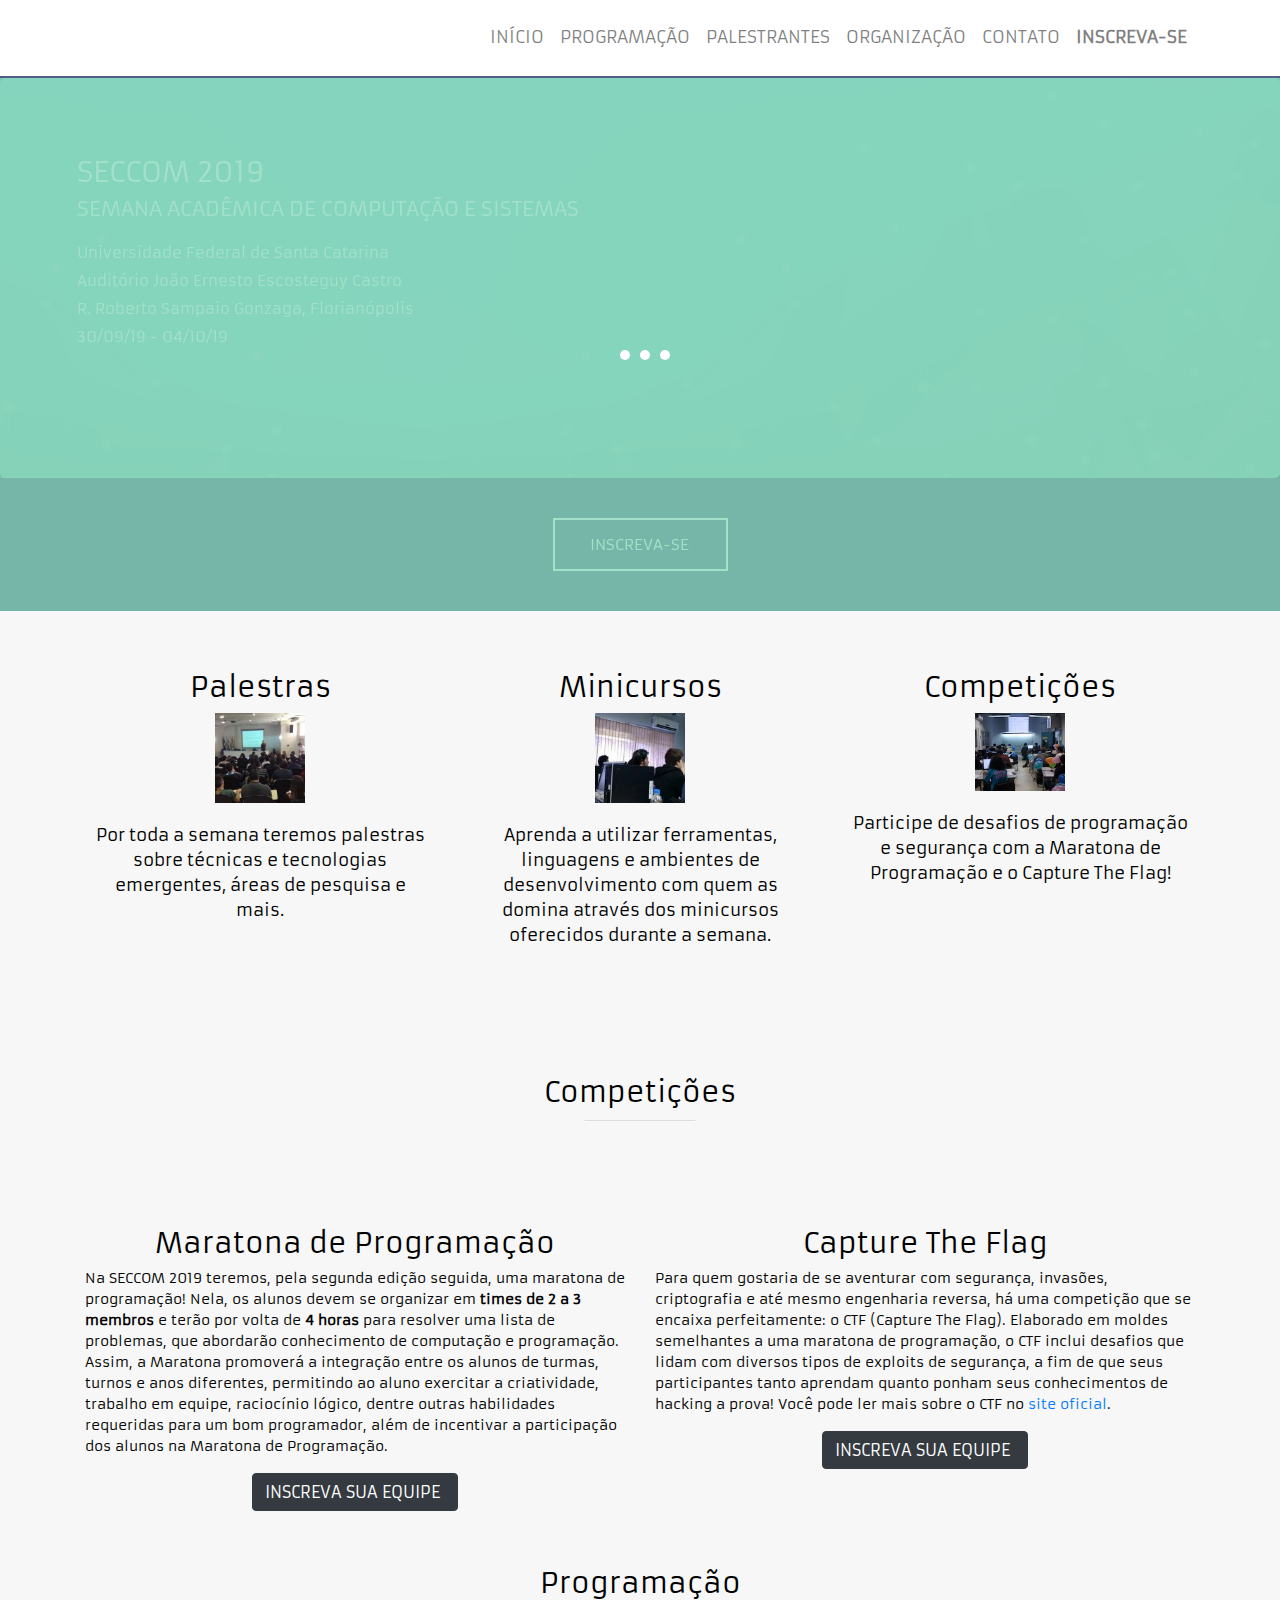
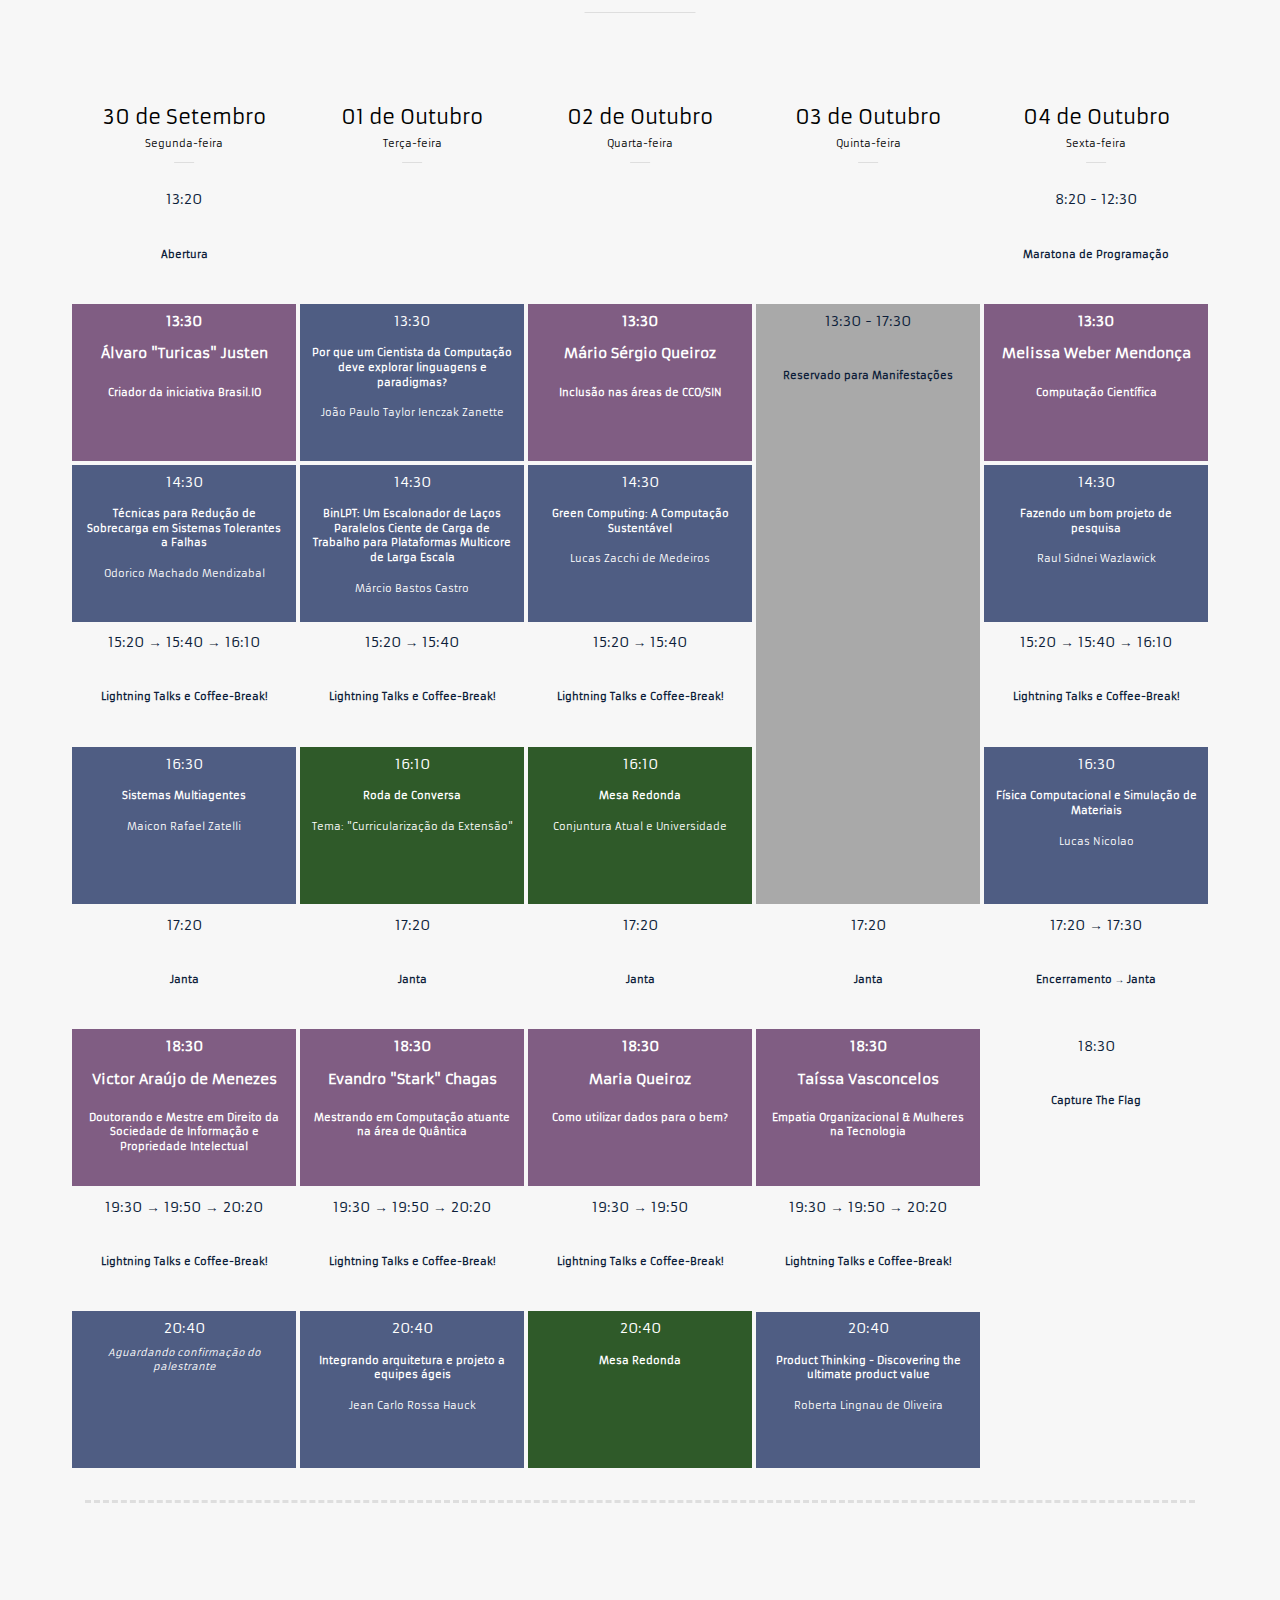
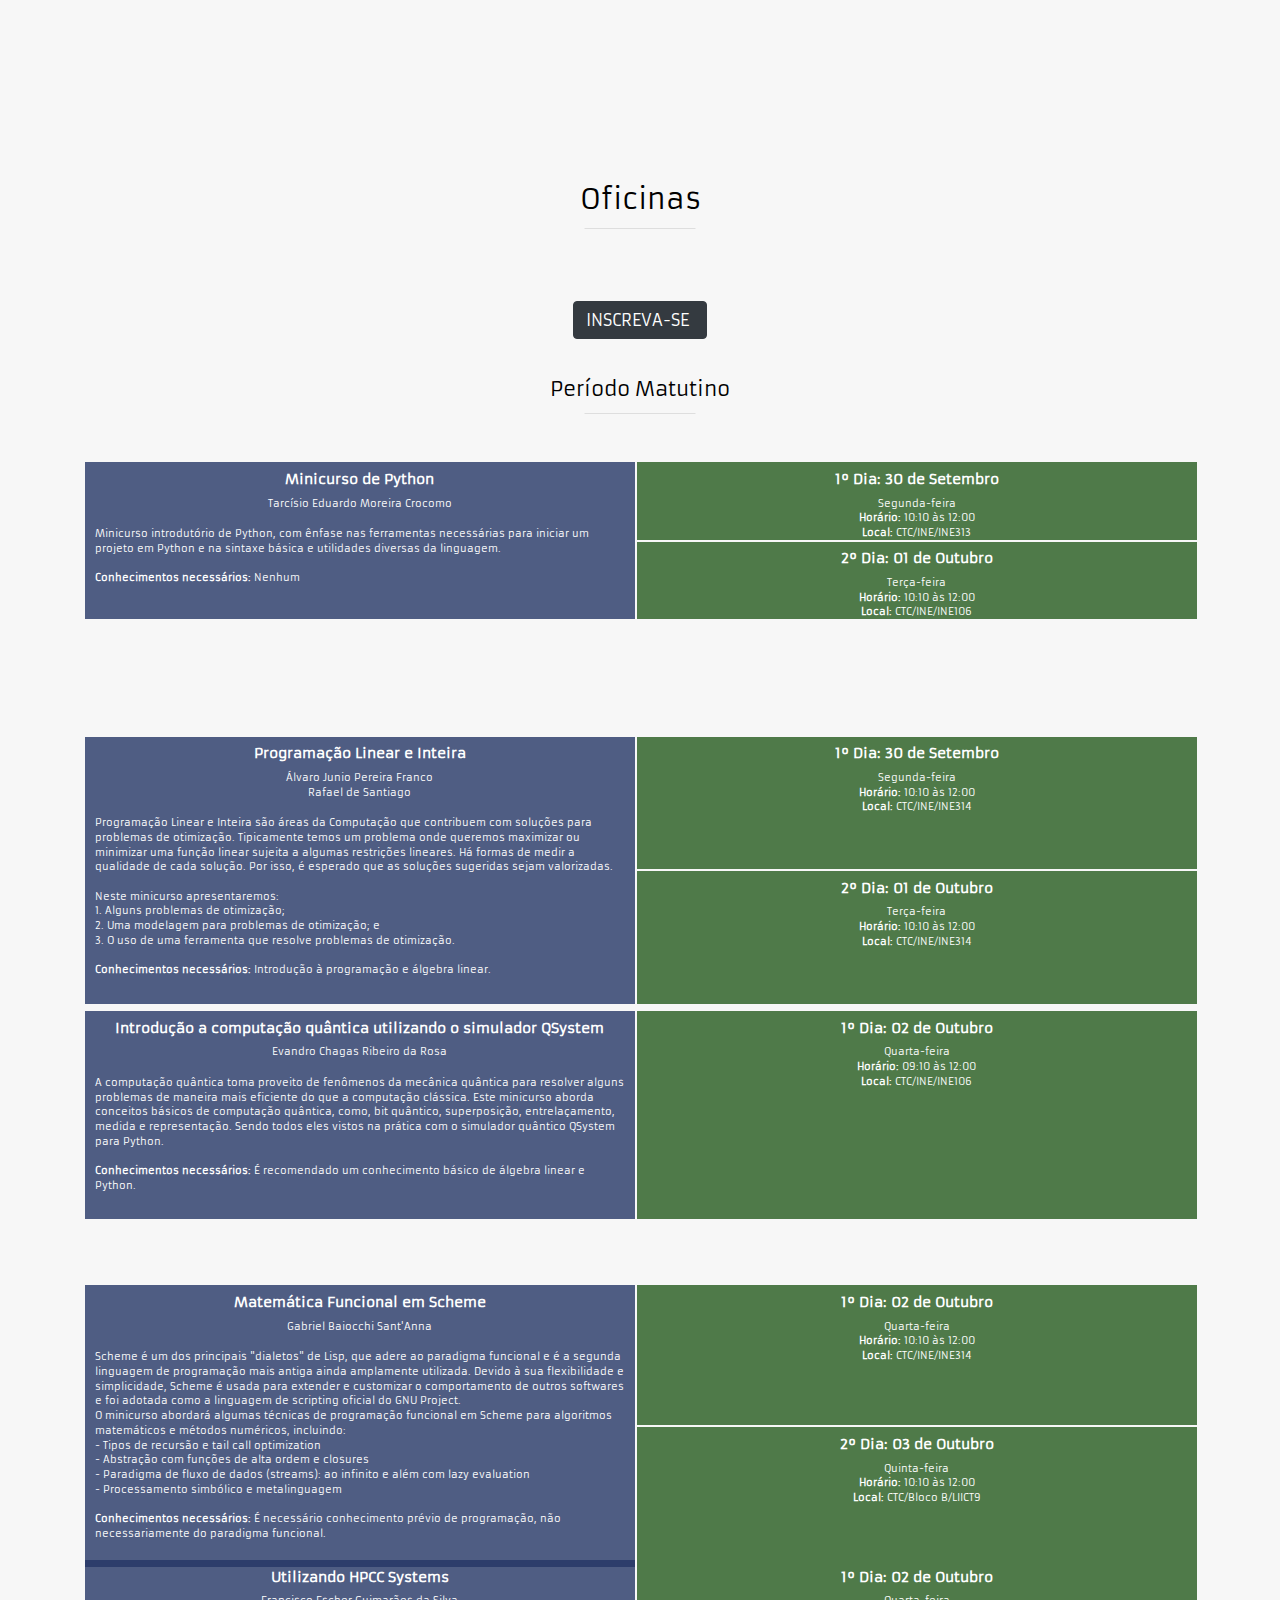
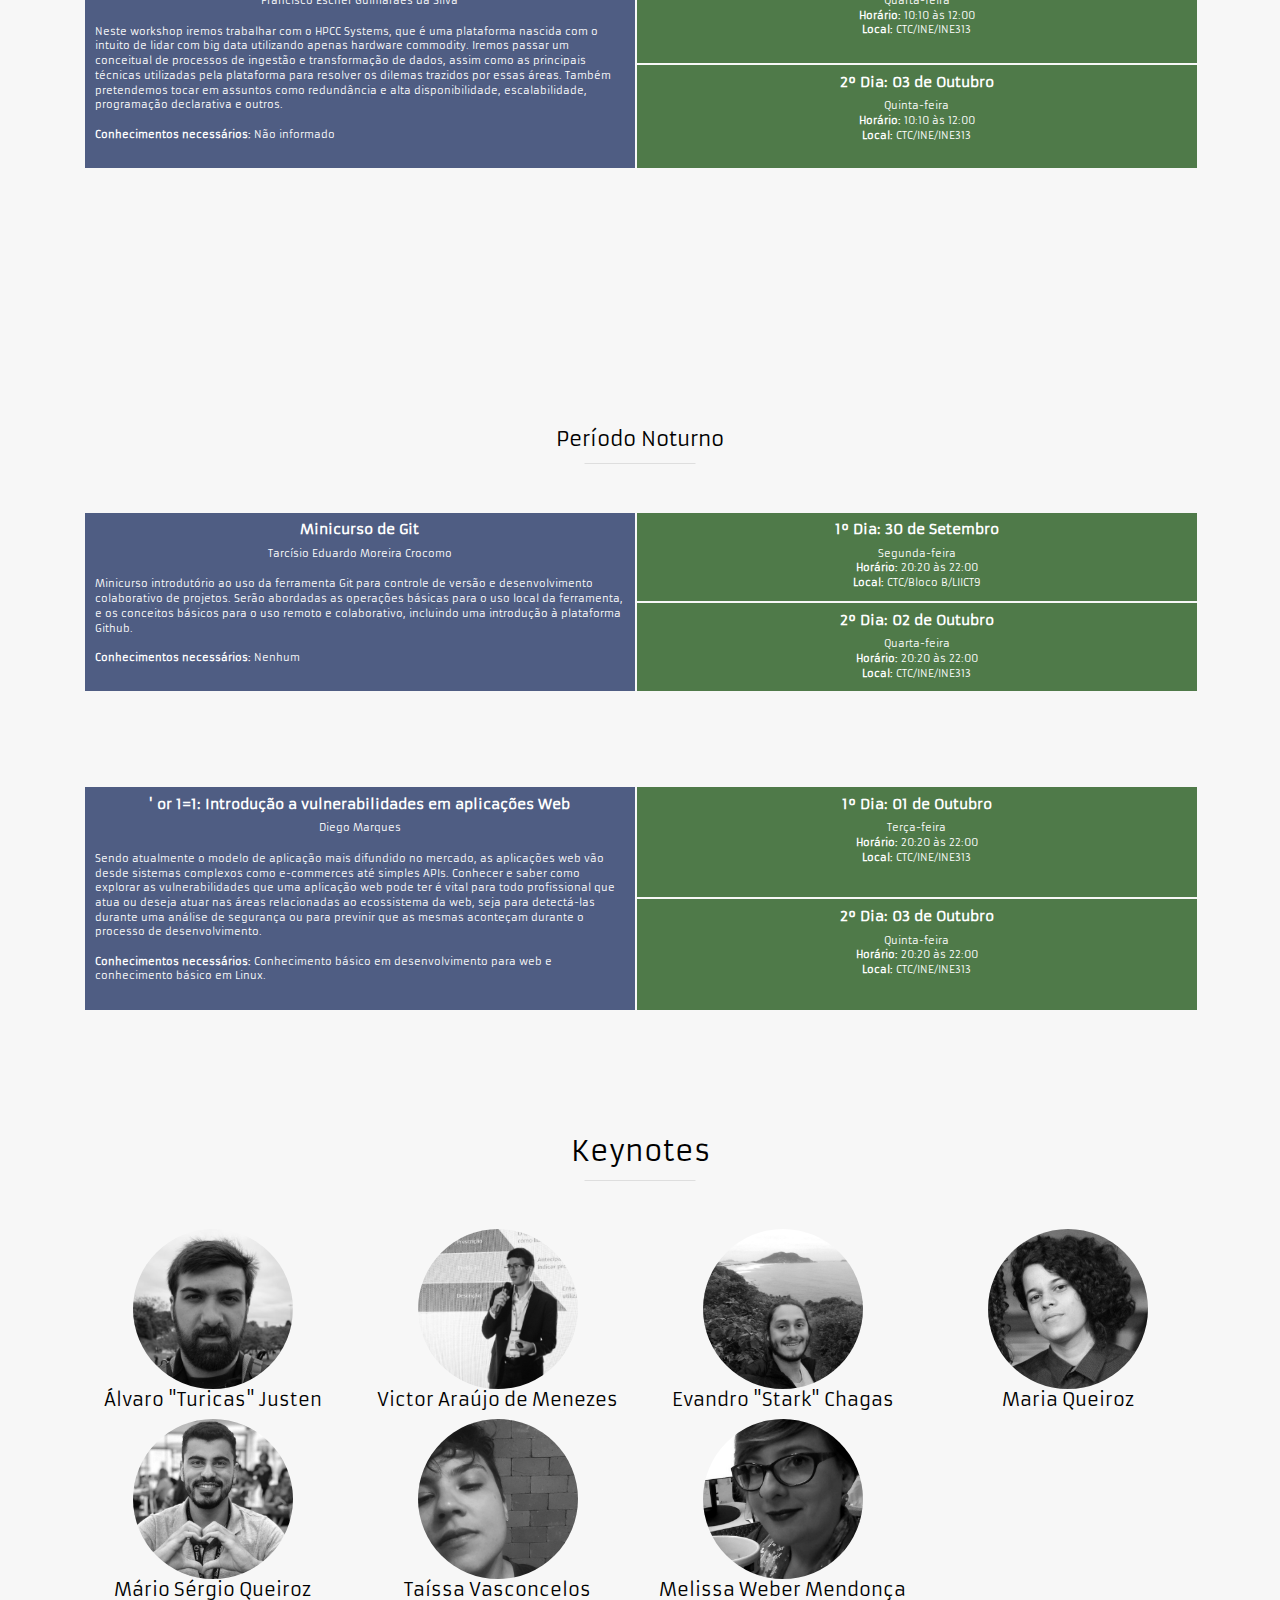
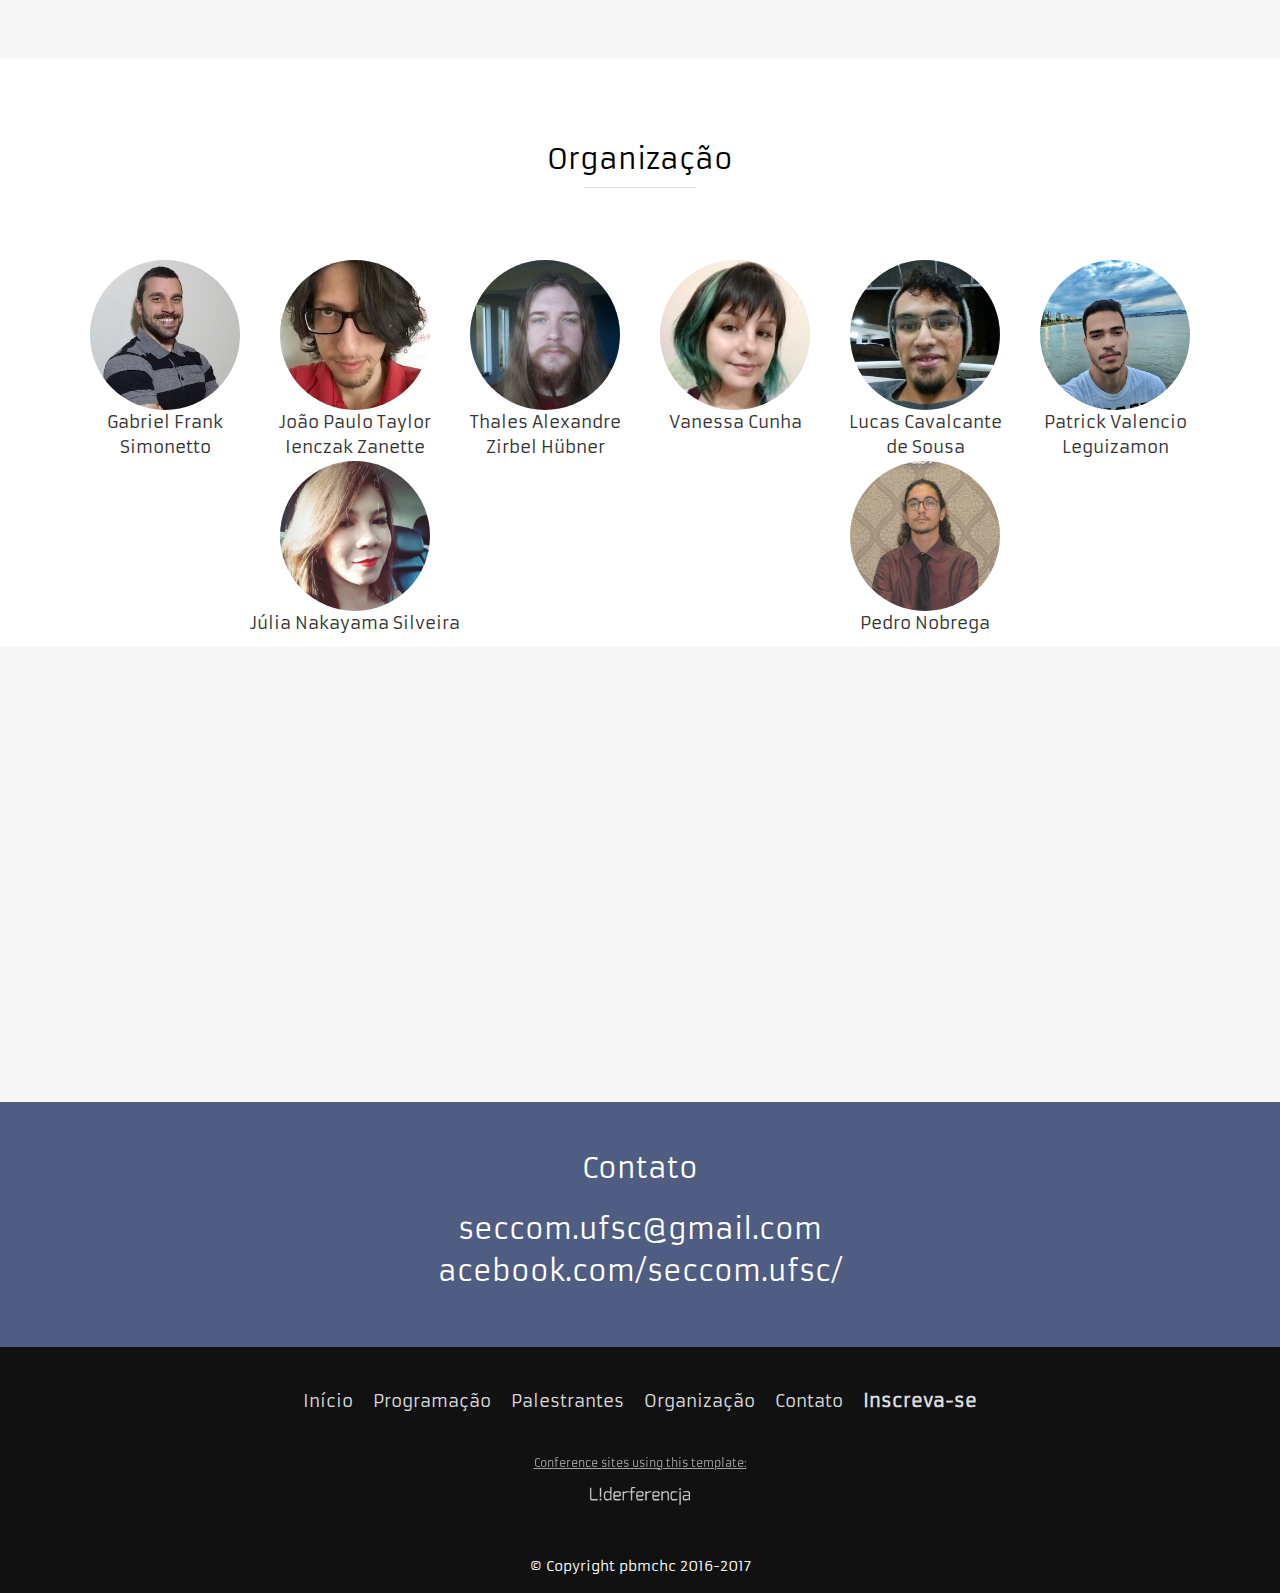
==== commit bec2d000: "Reorganize pictures' paths." ====
--- a/index.html
+++ b/index.html
@@ -1,4 +1,4 @@
-<!DOCTYPE html><html prefix="og: http://ogp.me/ns#"><head><meta charset=utf-8><title>SECCOM 2019</title><meta name=description content="Semana Acadêmica de Ciências da Computação e Sistemas da Informação da UFSC"><meta name=viewport content="width=device-width, initial-scale=1"><meta property=og:image content=./Images/logo.png><meta property=og:title content="Seccom 2019"><meta property=og:description content="Conference description"><meta property=og:type content=website><meta property=og:url content><link rel=stylesheet href=https://maxcdn.bootstrapcdn.com/bootstrap/4.0.0/css/bootstrap.min.css integrity=sha384-Gn5384xqQ1aoWXA+058RXPxPg6fy4IWvTNh0E263XmFcJlSAwiGgFAW/dAiS6JXm crossorigin=anonymous><link rel=stylesheet href=./CSS/style.css><link rel=stylesheet href=./CSS/animate.css><link rel=stylesheet href=./CSS/hover.css><link rel=icon href=./Images/short.png><link rel="shortcut icon" href=./Images/favicon-.png><link href=./CSS/bootstrap-theme.min.css rel=stylesheet><link href="https://fonts.googleapis.com/css?family=Armata&subset=latin,latin-ext" rel=stylesheet type=text/css><script src=https://kit.fontawesome.com/b0f30dc6cc.js crossorigin=anonymous></script></head><body data-spy=scroll data-target=.navbar data-offset=50><div class=loader><span class=loader-circle></span><span class=loader-circle></span><span class=loader-circle></span></div><nav class="navbar navbar-custom navbar-expand-lg navbar-light fixed-top bg-white"><div class=container><a href=# class=navbar-brand><img id=brand-image></a><button class=navbar-toggler type=button data-toggle=collapse data-target=#navbarNav aria-controls=navbarNav aria-expanded=false aria-label="Toggle navigation"><span class=navbar-toggler-icon></span></button><div class="collapse navbar-collapse" id=navbarNav><div class="navbar-nav ml-auto"><a class="nav-item nav-link scroll-top uppercased" id=top-btn href=#>Início</a><a class="nav-item nav-link uppercased" href=#Programação data-id=timeline>Programação</a><a class="nav-item nav-link uppercased" href=#Palestrantes data-id=speakers>Palestrantes</a><a class="nav-item nav-link uppercased" href=#Organização data-id=partners>Organização</a><a class="nav-item nav-link uppercased" href=#Contato data-id=contact>Contato</a><a class="nav-item nav-link register uppercased" href=https://www.sympla.com.br/seccom-2019__632383>INSCREVA-SE</a></div></div></div></nav><div class=bg><div class=jumbotron><div class="container d-flex flex-row"><div class=p-2><h4 style=color:white class="title-header animated slideInLeft uppercased">seccom 2019</h4><h6 style=color:white class="title-header animated slideInLeft uppercased">semana acadêmica de computação e sistemas</h6><p style="color:white; font-size: 1.1em" class="title-text animated fadeInRight">Universidade Federal de Santa Catarina</p><p style="color:white; font-size: 1.1em" class="title-text animated fadeInRight">Auditório João Ernesto Escosteguy Castro</p><p style="color:white;  font-size: 1.1em" class="title-text animated fadeInRight">R. Roberto Sampaio Gonzaga, Florianópolis</p><p style="color:white;  font-size: 1.1em" class="title-text animated fadeInRight uppercased">30/09/19 - 04/10/19</p></div><div id=timer class="col ml-auto" style="display: none"><p style="color: white; font-size: 1.1em" class=uppercased>falta só um pouquinho!</p><span id=days class=counter></span><span id=hours class=counter></span><span id=minutes class=counter></span></div></div></div></div><div class=evenea><div id=evenea-c class=col-sm-12><a href=https://www.sympla.com.br/seccom-2019__632383 id=evenea-btn> INSCREVA-SE<span style="color:white; margin-left: 7px" class="fa fa-pencil"></span></a></div></div><div id=wrapper><div class=page-section id=feedback><div class=container><div class="row features"><div class="col-sm-4 animated fadeInUp"><div class=text-center><h4>Palestras</h4><img class=feat-img src=img/about-section/palestras.jpg></div><p class=feat-desc>Por toda a semana teremos palestras sobre técnicas e tecnologias emergentes, áreas de pesquisa e mais.</p></div><div class="col-sm-4 animated fadeInUp delay"><div class=text-center><h4>Minicursos</h4><img class=feat-img src=img/about-section/minicursos.jpg></div><p class=feat-desc>Aprenda a utilizar ferramentas, linguagens e ambientes de desenvolvimento com quem as domina através dos minicursos oferecidos durante a semana.</p></div><div class="col-sm-4 animated fadeInUp delayed"><div class=text-center><h4>Competições</h4><img class=feat-img src=img/about-section/competicoes.jpg></div><p class=feat-desc> Participe de desafios de programação e segurança com a Maratona de Programação e o Capture The Flag! </p></div></div></div></div><div class=page-section id=features><div class=container><section id=contests><h3 id=Competições class=section-title>Competições</h3><div class="row d-flex flex-row"><div class=col><h4 class=text-center><i class="fas fa-running fa-3x"></i><i class="fas fa-desktop fa-3x"></i><br> Maratona de Programação</h4><p> Na SECCOM 2019 teremos, pela segunda edição seguida, uma maratona de programação! Nela, os alunos devem se organizar em <b>times de 2 a 3 membros</b> e terão por volta de <b>4 horas</b> para resolver uma lista de problemas, que abordarão conhecimento de computação e programação. Assim, a Maratona promoverá a integração entre os alunos de turmas, turnos e anos diferentes, permitindo ao aluno exercitar a criatividade, trabalho em equipe, raciocínio lógico, dentre outras habilidades requeridas para um bom programador, além de incentivar a participação dos alunos na Maratona de Programação. </p><center><a href=https://forms.gle/hnur18b3Pg54eJ5r8 class="btn btn-outline-dark active" role=button> INSCREVA SUA EQUIPE&nbsp;<i class="fa fa-pencil"></i></a></center></div><div class=col><h4 class=text-center><i class="fas fa-flag-checkered fa-3x"></i><br> Capture The Flag</h4><p> Para quem gostaria de se aventurar com segurança, invasões, criptografia e até mesmo engenharia reversa, há uma competição que se encaixa perfeitamente: o CTF (Capture The Flag). Elaborado em moldes semelhantes a uma maratona de programação, o CTF inclui desafios que lidam com diversos tipos de exploits de segurança, a fim de que seus participantes tanto aprendam quanto ponham seus conhecimentos de hacking a prova! Você pode ler mais sobre o CTF no <a href=https://ctftime.org/ctf-wtf/ alt="Site oficial do CTF">site oficial</a>. </p><center><a href=https://forms.gle/T8dh3hHvJzQxYRbV7 class="btn btn-outline-dark active" role=button> INSCREVA SUA EQUIPE&nbsp;<i class="fa fa-pencil"></i></a></center></div></div></section><section id=timeline><h3 id=Programação class=section-title>Programação</h3><div style="width: 100%; border-bottom: 3px dashed rgb(222,222,222); padding-bottom: 30px; margin-bottom: 30px;"><center><h4><b></b></h4></center><div class="row d-flex flex-row"><div class=col><center class=section-title><h2>30 de Setembro</h2> Segunda-feira </center><div class="row d-flex flex-column"><div class="conference-main col break "><h6>13:20</h6><p><i class="fas fa-door-open fa-3x"></i><br><p><b>Abertura</b></p></p></div><div class="conference-main col keynote "><h6>13:30</h6><p><h6>Álvaro "Turicas" Justen</h6><br><p>Criador da iniciativa Brasil.IO</p></p></div><div class="conference-main col  "><h6>14:30</h6><p><p><b>Técnicas para Redução de Sobrecarga em Sistemas Tolerantes a Falhas</b></p><p>Odorico Machado Mendizabal</p></p></div><div class="conference-main col break "><h6>15:20 → 15:40 → 16:10</h6><p><i class="fas fa-bolt fa-3x"></i><i class="fas fa-arrow-right fa-3x"></i><i class="fas fa-coffee fa-3x"></i><i class="fas fa-arrow-right fa-3x"></i><i class="fas fa-bolt fa-3x"></i><br><p><b>Lightning Talks e Coffee-Break!</b></p></p></div><div class="conference-main col  "><h6>16:30</h6><p><p><b>Sistemas Multiagentes</b></p><p>Maicon Rafael Zatelli</p></p></div><div class="conference-main col break "><h6>17:20</h6><p><i class="fas fa-utensils fa-3x"></i><br><p><b>Janta</b></p></p></div><div class="conference-main col keynote "><h6>18:30</h6><p><h6>Victor Araújo de Menezes</h6><br><p>Doutorando e Mestre em Direito da Sociedade de Informação e Propriedade Intelectual</p></p></div><div class="conference-main col break "><h6>19:30 → 19:50 → 20:20</h6><p><i class="fas fa-bolt fa-3x"></i><i class="fas fa-arrow-right fa-3x"></i><i class="fas fa-coffee fa-3x"></i><i class="fas fa-arrow-right fa-3x"></i><i class="fas fa-bolt fa-3x"></i><br><p><b>Lightning Talks e Coffee-Break!</b></p></p></div><div class="conference-main col soon "><h6>20:40</h6><p><i>Aguardando confirmação do palestrante</i></p></div></div></div><div class=col><center class=section-title><h2>01 de Outubro</h2> Terça-feira </center><div class="row d-flex flex-column"><div class="conference-main col break "><p><p><b></b></p></p></div><div class="conference-main col  "><h6>13:30</h6><p><p><b> Por que um Cientista da Computação deve explorar linguagens e paradigmas? </b></p><p>João Paulo Taylor Ienczak Zanette</p></p></div><div class="conference-main col  "><h6>14:30</h6><p><p><b> BinLPT: Um Escalonador de Laços Paralelos Ciente de Carga de Trabalho para Plataformas Multicore de Larga Escala </b></p><p>Márcio Bastos Castro</p></p></div><div class="conference-main col break "><h6>15:20 → 15:40</h6><p><i class="fas fa-bolt fa-3x"></i><i class="fas fa-arrow-right fa-3x"></i><i class="fas fa-coffee fa-3x"></i><br><p><b>Lightning Talks e Coffee-Break!</b></p></p></div><div class="conference-main col special "><h6>16:10</h6><p><p><b>Roda de Conversa</b></p><p>Tema: "Curricularização da Extensão"</p></p></div><div class="conference-main col break "><h6>17:20</h6><p><i class="fas fa-utensils fa-3x"></i><br><p><b>Janta</b></p></p></div><div class="conference-main col keynote "><h6>18:30</h6><p><h6>Evandro "Stark" Chagas</h6><br><p>Mestrando em Computação atuante na área de Quântica</p></p></div><div class="conference-main col break "><h6>19:30 → 19:50 → 20:20</h6><p><i class="fas fa-bolt fa-3x"></i><i class="fas fa-arrow-right fa-3x"></i><i class="fas fa-coffee fa-3x"></i><i class="fas fa-arrow-right fa-3x"></i><i class="fas fa-bolt fa-3x"></i><br><p><b>Lightning Talks e Coffee-Break!</b></p></p></div><div class="conference-main col  "><h6>20:40</h6><p><p><b>Integrando arquitetura e projeto a equipes ágeis</b></p><p>Jean Carlo Rossa Hauck</p></p></div></div></div><div class=col><center class=section-title><h2>02 de Outubro</h2> Quarta-feira </center><div class="row d-flex flex-column"><div class="conference-main col break "><p><p><b></b></p></p></div><div class="conference-main col keynote "><h6>13:30</h6><p><h6>Mário Sérgio Queiroz</h6><br><p>Inclusão nas áreas de CCO/SIN</p></p></div><div class="conference-main col  "><h6>14:30</h6><p><p><b>Green Computing: A Computação Sustentável</b></p><p>Lucas Zacchi de Medeiros</p></p></div><div class="conference-main col break "><h6>15:20 → 15:40</h6><p><i class="fas fa-bolt fa-3x"></i><i class="fas fa-arrow-right fa-3x"></i><i class="fas fa-coffee fa-3x"></i><br><p><b>Lightning Talks e Coffee-Break!</b></p></p></div><div class="conference-main col special "><h6>16:10</h6><p><p><b>Mesa Redonda</b></p><p>Conjuntura Atual e Universidade</p></p></div><div class="conference-main col break "><h6>17:20</h6><p><i class="fas fa-utensils fa-3x"></i><br><p><b>Janta</b></p></p></div><div class="conference-main col keynote "><h6>18:30</h6><p><h6>Maria Queiroz</h6><br><p>Como utilizar dados para o bem?</p></p></div><div class="conference-main col break "><h6>19:30 → 19:50</h6><p><i class="fas fa-bolt fa-3x"></i><i class="fas fa-arrow-right fa-3x"></i><i class="fas fa-coffee fa-3x"></i><br><p><b>Lightning Talks e Coffee-Break!</b></p></p></div><div class="conference-main col special "><h6>20:40</h6><p><p><b>Mesa Redonda</b></p></p></div></div></div><div class=col><center class=section-title><h2>03 de Outubro</h2> Quinta-feira </center><div class="row d-flex flex-column"><div class="conference-main col break "><p><p><b></b></p></p></div><div class="conference-main col extra event-size-4"><h6>13:30 - 17:30</h6><p><i class="fas fa-fist-raised fa-3x"></i><br><p><b>Reservado para Manifestações</b></p></p></div><div class="conference-main col break "><h6>17:20</h6><p><i class="fas fa-utensils fa-3x"></i><br><p><b>Janta</b></p></p></div><div class="conference-main col keynote "><h6>18:30</h6><p><h6>Taíssa Vasconcelos</h6><br><p>Empatia Organizacional & Mulheres na Tecnologia</p></p></div><div class="conference-main col break "><h6>19:30 → 19:50 → 20:20</h6><p><i class="fas fa-bolt fa-3x"></i><i class="fas fa-arrow-right fa-3x"></i><i class="fas fa-coffee fa-3x"></i><i class="fas fa-arrow-right fa-3x"></i><i class="fas fa-bolt fa-3x"></i><br><p><b>Lightning Talks e Coffee-Break!</b></p></p></div><div class="conference-main col  "><h6>20:40</h6><p><p><b>Product Thinking - Discovering the ultimate product value</b></p><p>Roberta Lingnau de Oliveira</p></p></div></div></div><div class=col><center class=section-title><h2>04 de Outubro</h2> Sexta-feira </center><div class="row d-flex flex-column"><div class="conference-main col break "><h6>8:20 - 12:30</h6><p><i class="fas fa-running fa-3x"></i><i class="fas fa-desktop fa-3x"></i><br><p><b>Maratona de Programação</b></p></p></div><div class="conference-main col keynote "><h6>13:30</h6><p><h6>Melissa Weber Mendonça</h6><br><p>Computação Científica</p></p></div><div class="conference-main col  "><h6>14:30</h6><p><p><b>Fazendo um bom projeto de pesquisa</b></p><p>Raul Sidnei Wazlawick</p></p></div><div class="conference-main col break "><h6>15:20 → 15:40 → 16:10</h6><p><i class="fas fa-bolt fa-3x"></i><i class="fas fa-arrow-right fa-3x"></i><i class="fas fa-coffee fa-3x"></i><i class="fas fa-arrow-right fa-3x"></i><i class="fas fa-bolt fa-3x"></i><br><p><b>Lightning Talks e Coffee-Break!</b></p></p></div><div class="conference-main col  "><h6>16:30</h6><p><p><b>Física Computacional e Simulação de Materiais</b></p><p>Lucas Nicolao</p></p></div><div class="conference-main col break "><h6>17:20 → 17:30</h6><p><i class="fas fa-door-closed fa-3x"></i><i class="fas fa-arrow-right fa-3x"></i><i class="fas fa-utensils fa-3x"></i><br><p><b>Encerramento → Janta</b></p></p></div><div class="conference-main col extra "><h6>18:30</h6><p><i class="fas fa-flag-checkered fa-3x"></i><br><p><b>Capture The Flag</b></p></p></div></div></div></div></div><h3 class=section-title>Oficinas</h3><center><a href=https://docs.google.com/forms/d/e/1FAIpQLScaSQj9MBJJsgE77ef11SWf10cuyUUajxt0GeZkRkNghr4JZQ/viewform class="btn btn-outline-dark active" role=button> INSCREVA-SE&nbsp;<i class="fa fa-pencil"></i></a></center><section class=workshops><h4 class=section-title>Período Matutino</h4><div class=container><div class="row d-flex flex-column"><div class=col><div class="row d-flex flex-row"><div class="workshop-about col"><h6>Minicurso de Python</h6><p> Tarcísio Eduardo Moreira Crocomo </p><p style="text-align: left;"> Minicurso introdutório de Python, com ênfase nas ferramentas necessárias para iniciar um projeto em Python e na sintaxe básica e utilidades diversas da linguagem. <br><br><b> Conhecimentos necessários: </b> Nenhum </p></div><div class="workshop-timeline col"><div style="min-height: 100%;" class="row d-flex flex-column"><div class="workshop-time col"><h6><b>1º Dia: 30 de Setembro</b></h6><p> Segunda-feira<br><b>Horário:</b> 10:10 às 12:00<br><b>Local:</b> CTC/INE/INE313 </p></div><div class="workshop-time col"><h6><b>2º Dia: 01 de Outubro</b></h6><p> Terça-feira<br><b>Horário:</b> 10:10 às 12:00<br><b>Local:</b> CTC/INE/INE106 </p></div></div></div></div></div><div class=col><div class="row d-flex flex-row"><div class="workshop-about col"><h6>Programação Linear e Inteira</h6><p> Álvaro Junio Pereira Franco<br> Rafael de Santiago<br></p><p style="text-align: left;"> Programação Linear e Inteira são áreas da Computação que contribuem com soluções para problemas de otimização. Tipicamente temos um problema onde queremos maximizar ou minimizar uma função linear sujeita a algumas restrições lineares. Há formas de medir a qualidade de cada solução. Por isso, é esperado que as soluções sugeridas sejam valorizadas. <br><br> Neste minicurso apresentaremos:<br> 1. Alguns problemas de otimização;<br> 2. Uma modelagem para problemas de otimização; e<br> 3. O uso de uma ferramenta que resolve problemas de otimização. <br><br><b> Conhecimentos necessários: </b> Introdução à programação e álgebra linear. </p></div><div class="workshop-timeline col"><div style="min-height: 100%;" class="row d-flex flex-column"><div class="workshop-time col"><h6><b>1º Dia: 30 de Setembro</b></h6><p> Segunda-feira<br><b>Horário:</b> 10:10 às 12:00<br><b>Local:</b> CTC/INE/INE314 </p></div><div class="workshop-time col"><h6><b>2º Dia: 01 de Outubro</b></h6><p> Terça-feira<br><b>Horário:</b> 10:10 às 12:00<br><b>Local:</b> CTC/INE/INE314 </p></div></div></div></div></div><div class=col><div class="row d-flex flex-row"><div class="workshop-about col"><h6>Introdução a computação quântica utilizando o simulador QSystem</h6><p> Evandro Chagas Ribeiro da Rosa </p><p style="text-align: left;"> A computação quântica toma proveito de fenômenos da mecânica quântica para resolver alguns problemas de maneira mais eficiente do que a computação clássica. Este minicurso aborda conceitos básicos de computação quântica, como, bit quântico, superposição, entrelaçamento, medida e representação. Sendo todos eles vistos na prática com o simulador quântico QSystem para Python. <br><br><b> Conhecimentos necessários: </b> É recomendado um conhecimento básico de álgebra linear e Python. </p></div><div class="workshop-timeline col"><div style="min-height: 100%;" class="row d-flex flex-column"><div class="workshop-time col"><h6><b>1º Dia: 02 de Outubro</b></h6><p> Quarta-feira<br><b>Horário:</b> 09:10 às 12:00<br><b>Local:</b> CTC/INE/INE106 </p></div></div></div></div></div><div class=col><div class="row d-flex flex-row"><div class="workshop-about col"><h6>Matemática Funcional em Scheme</h6><p> Gabriel Baiocchi Sant'Anna </p><p style="text-align: left;"> Scheme é um dos principais "dialetos" de Lisp, que adere ao paradigma funcional e é a segunda linguagem de programação mais antiga ainda amplamente utilizada. Devido à sua flexibilidade e simplicidade, Scheme é usada para extender e customizar o comportamento de outros softwares e foi adotada como a linguagem de scripting oficial do GNU Project. <br> O minicurso abordará algumas técnicas de programação funcional em Scheme para algoritmos matemáticos e métodos numéricos, incluindo:<br> - Tipos de recursão e tail call optimization<br> - Abstração com funções de alta ordem e closures<br> - Paradigma de fluxo de dados (streams): ao infinito e além com lazy evaluation<br> - Processamento simbólico e metalinguagem <br><br><b> Conhecimentos necessários: </b> É necessário conhecimento prévio de programação, não necessariamente do paradigma funcional. </p></div><div class="workshop-timeline col"><div style="min-height: 100%;" class="row d-flex flex-column"><div class="workshop-time col"><h6><b>1º Dia: 02 de Outubro</b></h6><p> Quarta-feira<br><b>Horário:</b> 10:10 às 12:00<br><b>Local:</b> CTC/INE/INE314 </p></div><div class="workshop-time col"><h6><b>2º Dia: 03 de Outubro</b></h6><p> Quinta-feira<br><b>Horário:</b> 10:10 às 12:00<br><b>Local:</b> CTC/Bloco B/LIICT9 </p></div></div></div></div></div><div class=col><div class="row d-flex flex-row"><div class="workshop-about col"><h6>Utilizando HPCC Systems</h6><p> Francisco Escher Guimarães da Silva </p><p style="text-align: left;"> Neste workshop iremos trabalhar com o HPCC Systems, que é uma plataforma nascida com o intuito de lidar com big data utilizando apenas hardware commodity. Iremos passar um conceitual de processos de ingestão e transformação de dados, assim como as principais técnicas utilizadas pela plataforma para resolver os dilemas trazidos por essas áreas. Também pretendemos tocar em assuntos como redundância e alta disponibilidade, escalabilidade, programação declarativa e outros. <br><br><b> Conhecimentos necessários: </b> Não informado </p></div><div class="workshop-timeline col"><div style="min-height: 100%;" class="row d-flex flex-column"><div class="workshop-time col"><h6><b>1º Dia: 02 de Outubro</b></h6><p> Quarta-feira<br><b>Horário:</b> 10:10 às 12:00<br><b>Local:</b> CTC/INE/INE313 </p></div><div class="workshop-time col"><h6><b>2º Dia: 03 de Outubro</b></h6><p> Quinta-feira<br><b>Horário:</b> 10:10 às 12:00<br><b>Local:</b> CTC/INE/INE313 </p></div></div></div></div></div></div></div><h4 class=section-title>Período Noturno</h4><div class=container><div class="row d-flex flex-column"><div class=col><div class="row d-flex flex-row"><div class="workshop-about col"><h6>Minicurso de Git</h6><p> Tarcísio Eduardo Moreira Crocomo </p><p style="text-align: left;"> Minicurso introdutório ao uso da ferramenta Git para controle de versão e desenvolvimento colaborativo de projetos. Serão abordadas as operações básicas para o uso local da ferramenta, e os conceitos básicos para o uso remoto e colaborativo, incluindo uma introdução à plataforma Github. <br><br><b> Conhecimentos necessários: </b> Nenhum </p></div><div class="workshop-timeline col"><div style="min-height: 100%;" class="row d-flex flex-column"><div class="workshop-time col"><h6><b>1º Dia: 30 de Setembro</b></h6><p> Segunda-feira<br><b>Horário:</b> 20:20 às 22:00<br><b>Local:</b> CTC/Bloco B/LIICT9 </p></div><div class="workshop-time col"><h6><b>2º Dia: 02 de Outubro</b></h6><p> Quarta-feira<br><b>Horário:</b> 20:20 às 22:00<br><b>Local:</b> CTC/INE/INE313 </p></div></div></div></div></div><div class=col><div class="row d-flex flex-row"><div class="workshop-about col"><h6>' or 1=1: Introdução a vulnerabilidades em aplicações Web</h6><p> Diego Marques </p><p style="text-align: left;"> Sendo atualmente o modelo de aplicação mais difundido no mercado, as aplicações web vão desde sistemas complexos como e-commerces até simples APIs. Conhecer e saber como explorar as vulnerabilidades que uma aplicação web pode ter é vital para todo profissional que atua ou deseja atuar nas áreas relacionadas ao ecossistema da web, seja para detectá-las durante uma análise de segurança ou para previnir que as mesmas aconteçam durante o processo de desenvolvimento. <br><br><b> Conhecimentos necessários: </b> Conhecimento básico em desenvolvimento para web e conhecimento básico em Linux. </p></div><div class="workshop-timeline col"><div style="min-height: 100%;" class="row d-flex flex-column"><div class="workshop-time col"><h6><b>1º Dia: 01 de Outubro</b></h6><p> Terça-feira<br><b>Horário:</b> 20:20 às 22:00<br><b>Local:</b> CTC/INE/INE313 </p></div><div class="workshop-time col"><h6><b>2º Dia: 03 de Outubro</b></h6><p> Quinta-feira<br><b>Horário:</b> 20:20 às 22:00<br><b>Local:</b> CTC/INE/INE313 </p></div></div></div></div></div></div></div></section></section></div><section id=speakers style="background-color: rgb(247,247,247)"><div id=Palestrantes class=container style="text-align:center; padding-bottom: 50px; padding-top:20px"><div class=text-center><h3 style="margin-bottom: 60px;" class=section-title>Keynotes</h3></div><div class=row style="text-align: center; margin-top: 40px;"><div class="col-md-3 col-xs-6"><a class=speaker-link data-title='Álvaro "Turicas" Justen' data-company data-desc="        É programador e professor. Ativista de software livre desde 2004 e
+<!DOCTYPE html><html prefix="og: http://ogp.me/ns#"><head><meta charset=utf-8><title>SECCOM 2019</title><meta name=description content="Semana Acadêmica de Ciências da Computação e Sistemas da Informação da UFSC"><meta name=viewport content="width=device-width, initial-scale=1"><meta property=og:image content=./img/logo/navbar-logo.jpg><meta property=og:title content="SECCOM 2019"><meta property=og:description content="Conference description"><meta property=og:type content=website><meta property=og:url content><link rel=stylesheet href=https://maxcdn.bootstrapcdn.com/bootstrap/4.0.0/css/bootstrap.min.css integrity=sha384-Gn5384xqQ1aoWXA+058RXPxPg6fy4IWvTNh0E263XmFcJlSAwiGgFAW/dAiS6JXm crossorigin=anonymous><link rel=stylesheet href=./CSS/style.css><link rel=stylesheet href=./CSS/animate.css><link rel=stylesheet href=./CSS/hover.css><link rel=icon href=./img/favicons/favicon.ico><link rel="shortcut icon" href=./img/favicons/favicon.png><link href=./CSS/bootstrap-theme.min.css rel=stylesheet><link href="https://fonts.googleapis.com/css?family=Armata&subset=latin,latin-ext" rel=stylesheet type=text/css><script src=https://kit.fontawesome.com/b0f30dc6cc.js crossorigin=anonymous></script></head><body data-spy=scroll data-target=.navbar data-offset=50><div class=loader><span class=loader-circle></span><span class=loader-circle></span><span class=loader-circle></span></div><nav class="navbar navbar-custom navbar-expand-lg navbar-light fixed-top bg-white"><div class=container><a href=# class=navbar-brand><img id=brand-image></a><button class=navbar-toggler type=button data-toggle=collapse data-target=#navbarNav aria-controls=navbarNav aria-expanded=false aria-label="Toggle navigation"><span class=navbar-toggler-icon></span></button><div class="collapse navbar-collapse" id=navbarNav><div class="navbar-nav ml-auto"><a class="nav-item nav-link scroll-top uppercased" id=top-btn href=#>Início</a><a class="nav-item nav-link uppercased" href=#Programação data-id=timeline>Programação</a><a class="nav-item nav-link uppercased" href=#Palestrantes data-id=speakers>Palestrantes</a><a class="nav-item nav-link uppercased" href=#Organização data-id=partners>Organização</a><a class="nav-item nav-link uppercased" href=#Contato data-id=contact>Contato</a><a class="nav-item nav-link register uppercased" href=https://www.sympla.com.br/seccom-2019__632383>INSCREVA-SE</a></div></div></div></nav><div class=bg><div class=jumbotron><div class="container d-flex flex-row"><div class=p-2><h4 style=color:white class="title-header animated slideInLeft uppercased">seccom 2019</h4><h6 style=color:white class="title-header animated slideInLeft uppercased">semana acadêmica de computação e sistemas</h6><p style="color:white; font-size: 1.1em" class="title-text animated fadeInRight">Universidade Federal de Santa Catarina</p><p style="color:white; font-size: 1.1em" class="title-text animated fadeInRight">Auditório João Ernesto Escosteguy Castro</p><p style="color:white;  font-size: 1.1em" class="title-text animated fadeInRight">R. Roberto Sampaio Gonzaga, Florianópolis</p><p style="color:white;  font-size: 1.1em" class="title-text animated fadeInRight uppercased">30/09/19 - 04/10/19</p></div><div id=timer class="col ml-auto" style="display: none"><p style="color: white; font-size: 1.1em" class=uppercased>falta só um pouquinho!</p><span id=days class=counter></span><span id=hours class=counter></span><span id=minutes class=counter></span></div></div></div></div><div class=evenea><div id=evenea-c class=col-sm-12><a href=https://www.sympla.com.br/seccom-2019__632383 id=evenea-btn> INSCREVA-SE<span style="color:white; margin-left: 7px" class="fa fa-pencil"></span></a></div></div><div id=wrapper><div class=page-section id=feedback><div class=container><div class="row features"><div class="col-sm-4 animated fadeInUp"><div class=text-center><h4>Palestras</h4><img class=feat-img src=img/about-section/palestras.jpg></div><p class=feat-desc>Por toda a semana teremos palestras sobre técnicas e tecnologias emergentes, áreas de pesquisa e mais.</p></div><div class="col-sm-4 animated fadeInUp delay"><div class=text-center><h4>Minicursos</h4><img class=feat-img src=img/about-section/minicursos.jpg></div><p class=feat-desc>Aprenda a utilizar ferramentas, linguagens e ambientes de desenvolvimento com quem as domina através dos minicursos oferecidos durante a semana.</p></div><div class="col-sm-4 animated fadeInUp delayed"><div class=text-center><h4>Competições</h4><img class=feat-img src=img/about-section/competicoes.jpg></div><p class=feat-desc> Participe de desafios de programação e segurança com a Maratona de Programação e o Capture The Flag! </p></div></div></div></div><div class=page-section id=features><div class=container><section id=contests><h3 id=Competições class=section-title>Competições</h3><div class="row d-flex flex-row"><div class=col><h4 class=text-center><i class="fas fa-running fa-3x"></i><i class="fas fa-desktop fa-3x"></i><br> Maratona de Programação</h4><p> Na SECCOM 2019 teremos, pela segunda edição seguida, uma maratona de programação! Nela, os alunos devem se organizar em <b>times de 2 a 3 membros</b> e terão por volta de <b>4 horas</b> para resolver uma lista de problemas, que abordarão conhecimento de computação e programação. Assim, a Maratona promoverá a integração entre os alunos de turmas, turnos e anos diferentes, permitindo ao aluno exercitar a criatividade, trabalho em equipe, raciocínio lógico, dentre outras habilidades requeridas para um bom programador, além de incentivar a participação dos alunos na Maratona de Programação. </p><center><a href=https://forms.gle/hnur18b3Pg54eJ5r8 class="btn btn-outline-dark active" role=button> INSCREVA SUA EQUIPE&nbsp;<i class="fa fa-pencil"></i></a></center></div><div class=col><h4 class=text-center><i class="fas fa-flag-checkered fa-3x"></i><br> Capture The Flag</h4><p> Para quem gostaria de se aventurar com segurança, invasões, criptografia e até mesmo engenharia reversa, há uma competição que se encaixa perfeitamente: o CTF (Capture The Flag). Elaborado em moldes semelhantes a uma maratona de programação, o CTF inclui desafios que lidam com diversos tipos de exploits de segurança, a fim de que seus participantes tanto aprendam quanto ponham seus conhecimentos de hacking a prova! Você pode ler mais sobre o CTF no <a href=https://ctftime.org/ctf-wtf/ alt="Site oficial do CTF">site oficial</a>. </p><center><a href=https://forms.gle/T8dh3hHvJzQxYRbV7 class="btn btn-outline-dark active" role=button> INSCREVA SUA EQUIPE&nbsp;<i class="fa fa-pencil"></i></a></center></div></div></section><section id=timeline><h3 id=Programação class=section-title>Programação</h3><div style="width: 100%; border-bottom: 3px dashed rgb(222,222,222); padding-bottom: 30px; margin-bottom: 30px;"><center><h4><b></b></h4></center><div class="row d-flex flex-row"><div class=col><center class=section-title><h2>30 de Setembro</h2> Segunda-feira </center><div class="row d-flex flex-column"><div class="conference-main col break "><h6>13:20</h6><p><i class="fas fa-door-open fa-3x"></i><br><p><b>Abertura</b></p></p></div><div class="conference-main col keynote "><h6>13:30</h6><p><h6>Álvaro "Turicas" Justen</h6><br><p>Criador da iniciativa Brasil.IO</p></p></div><div class="conference-main col  "><h6>14:30</h6><p><p><b>Técnicas para Redução de Sobrecarga em Sistemas Tolerantes a Falhas</b></p><p>Odorico Machado Mendizabal</p></p></div><div class="conference-main col break "><h6>15:20 → 15:40 → 16:10</h6><p><i class="fas fa-bolt fa-3x"></i><i class="fas fa-arrow-right fa-3x"></i><i class="fas fa-coffee fa-3x"></i><i class="fas fa-arrow-right fa-3x"></i><i class="fas fa-bolt fa-3x"></i><br><p><b>Lightning Talks e Coffee-Break!</b></p></p></div><div class="conference-main col  "><h6>16:30</h6><p><p><b>Sistemas Multiagentes</b></p><p>Maicon Rafael Zatelli</p></p></div><div class="conference-main col break "><h6>17:20</h6><p><i class="fas fa-utensils fa-3x"></i><br><p><b>Janta</b></p></p></div><div class="conference-main col keynote "><h6>18:30</h6><p><h6>Victor Araújo de Menezes</h6><br><p>Doutorando e Mestre em Direito da Sociedade de Informação e Propriedade Intelectual</p></p></div><div class="conference-main col break "><h6>19:30 → 19:50 → 20:20</h6><p><i class="fas fa-bolt fa-3x"></i><i class="fas fa-arrow-right fa-3x"></i><i class="fas fa-coffee fa-3x"></i><i class="fas fa-arrow-right fa-3x"></i><i class="fas fa-bolt fa-3x"></i><br><p><b>Lightning Talks e Coffee-Break!</b></p></p></div><div class="conference-main col soon "><h6>20:40</h6><p><i>Aguardando confirmação do palestrante</i></p></div></div></div><div class=col><center class=section-title><h2>01 de Outubro</h2> Terça-feira </center><div class="row d-flex flex-column"><div class="conference-main col break "><p><p><b></b></p></p></div><div class="conference-main col  "><h6>13:30</h6><p><p><b> Por que um Cientista da Computação deve explorar linguagens e paradigmas? </b></p><p>João Paulo Taylor Ienczak Zanette</p></p></div><div class="conference-main col  "><h6>14:30</h6><p><p><b> BinLPT: Um Escalonador de Laços Paralelos Ciente de Carga de Trabalho para Plataformas Multicore de Larga Escala </b></p><p>Márcio Bastos Castro</p></p></div><div class="conference-main col break "><h6>15:20 → 15:40</h6><p><i class="fas fa-bolt fa-3x"></i><i class="fas fa-arrow-right fa-3x"></i><i class="fas fa-coffee fa-3x"></i><br><p><b>Lightning Talks e Coffee-Break!</b></p></p></div><div class="conference-main col special "><h6>16:10</h6><p><p><b>Roda de Conversa</b></p><p>Tema: "Curricularização da Extensão"</p></p></div><div class="conference-main col break "><h6>17:20</h6><p><i class="fas fa-utensils fa-3x"></i><br><p><b>Janta</b></p></p></div><div class="conference-main col keynote "><h6>18:30</h6><p><h6>Evandro "Stark" Chagas</h6><br><p>Mestrando em Computação atuante na área de Quântica</p></p></div><div class="conference-main col break "><h6>19:30 → 19:50 → 20:20</h6><p><i class="fas fa-bolt fa-3x"></i><i class="fas fa-arrow-right fa-3x"></i><i class="fas fa-coffee fa-3x"></i><i class="fas fa-arrow-right fa-3x"></i><i class="fas fa-bolt fa-3x"></i><br><p><b>Lightning Talks e Coffee-Break!</b></p></p></div><div class="conference-main col  "><h6>20:40</h6><p><p><b>Integrando arquitetura e projeto a equipes ágeis</b></p><p>Jean Carlo Rossa Hauck</p></p></div></div></div><div class=col><center class=section-title><h2>02 de Outubro</h2> Quarta-feira </center><div class="row d-flex flex-column"><div class="conference-main col break "><p><p><b></b></p></p></div><div class="conference-main col keynote "><h6>13:30</h6><p><h6>Mário Sérgio Queiroz</h6><br><p>Inclusão nas áreas de CCO/SIN</p></p></div><div class="conference-main col  "><h6>14:30</h6><p><p><b>Green Computing: A Computação Sustentável</b></p><p>Lucas Zacchi de Medeiros</p></p></div><div class="conference-main col break "><h6>15:20 → 15:40</h6><p><i class="fas fa-bolt fa-3x"></i><i class="fas fa-arrow-right fa-3x"></i><i class="fas fa-coffee fa-3x"></i><br><p><b>Lightning Talks e Coffee-Break!</b></p></p></div><div class="conference-main col special "><h6>16:10</h6><p><p><b>Mesa Redonda</b></p><p>Conjuntura Atual e Universidade</p></p></div><div class="conference-main col break "><h6>17:20</h6><p><i class="fas fa-utensils fa-3x"></i><br><p><b>Janta</b></p></p></div><div class="conference-main col keynote "><h6>18:30</h6><p><h6>Maria Queiroz</h6><br><p>Como utilizar dados para o bem?</p></p></div><div class="conference-main col break "><h6>19:30 → 19:50</h6><p><i class="fas fa-bolt fa-3x"></i><i class="fas fa-arrow-right fa-3x"></i><i class="fas fa-coffee fa-3x"></i><br><p><b>Lightning Talks e Coffee-Break!</b></p></p></div><div class="conference-main col special "><h6>20:40</h6><p><p><b>Mesa Redonda</b></p></p></div></div></div><div class=col><center class=section-title><h2>03 de Outubro</h2> Quinta-feira </center><div class="row d-flex flex-column"><div class="conference-main col break "><p><p><b></b></p></p></div><div class="conference-main col extra event-size-4"><h6>13:30 - 17:30</h6><p><i class="fas fa-fist-raised fa-3x"></i><br><p><b>Reservado para Manifestações</b></p></p></div><div class="conference-main col break "><h6>17:20</h6><p><i class="fas fa-utensils fa-3x"></i><br><p><b>Janta</b></p></p></div><div class="conference-main col keynote "><h6>18:30</h6><p><h6>Taíssa Vasconcelos</h6><br><p>Empatia Organizacional & Mulheres na Tecnologia</p></p></div><div class="conference-main col break "><h6>19:30 → 19:50 → 20:20</h6><p><i class="fas fa-bolt fa-3x"></i><i class="fas fa-arrow-right fa-3x"></i><i class="fas fa-coffee fa-3x"></i><i class="fas fa-arrow-right fa-3x"></i><i class="fas fa-bolt fa-3x"></i><br><p><b>Lightning Talks e Coffee-Break!</b></p></p></div><div class="conference-main col  "><h6>20:40</h6><p><p><b>Product Thinking - Discovering the ultimate product value</b></p><p>Roberta Lingnau de Oliveira</p></p></div></div></div><div class=col><center class=section-title><h2>04 de Outubro</h2> Sexta-feira </center><div class="row d-flex flex-column"><div class="conference-main col break "><h6>8:20 - 12:30</h6><p><i class="fas fa-running fa-3x"></i><i class="fas fa-desktop fa-3x"></i><br><p><b>Maratona de Programação</b></p></p></div><div class="conference-main col keynote "><h6>13:30</h6><p><h6>Melissa Weber Mendonça</h6><br><p>Computação Científica</p></p></div><div class="conference-main col  "><h6>14:30</h6><p><p><b>Fazendo um bom projeto de pesquisa</b></p><p>Raul Sidnei Wazlawick</p></p></div><div class="conference-main col break "><h6>15:20 → 15:40 → 16:10</h6><p><i class="fas fa-bolt fa-3x"></i><i class="fas fa-arrow-right fa-3x"></i><i class="fas fa-coffee fa-3x"></i><i class="fas fa-arrow-right fa-3x"></i><i class="fas fa-bolt fa-3x"></i><br><p><b>Lightning Talks e Coffee-Break!</b></p></p></div><div class="conference-main col  "><h6>16:30</h6><p><p><b>Física Computacional e Simulação de Materiais</b></p><p>Lucas Nicolao</p></p></div><div class="conference-main col break "><h6>17:20 → 17:30</h6><p><i class="fas fa-door-closed fa-3x"></i><i class="fas fa-arrow-right fa-3x"></i><i class="fas fa-utensils fa-3x"></i><br><p><b>Encerramento → Janta</b></p></p></div><div class="conference-main col extra "><h6>18:30</h6><p><i class="fas fa-flag-checkered fa-3x"></i><br><p><b>Capture The Flag</b></p></p></div></div></div></div></div><h3 class=section-title>Oficinas</h3><center><a href=https://docs.google.com/forms/d/e/1FAIpQLScaSQj9MBJJsgE77ef11SWf10cuyUUajxt0GeZkRkNghr4JZQ/viewform class="btn btn-outline-dark active" role=button> INSCREVA-SE&nbsp;<i class="fa fa-pencil"></i></a></center><section class=workshops><h4 class=section-title>Período Matutino</h4><div class=container><div class="row d-flex flex-column"><div class=col><div class="row d-flex flex-row"><div class="workshop-about col"><h6>Minicurso de Python</h6><p> Tarcísio Eduardo Moreira Crocomo </p><p style="text-align: left;"> Minicurso introdutório de Python, com ênfase nas ferramentas necessárias para iniciar um projeto em Python e na sintaxe básica e utilidades diversas da linguagem. <br><br><b> Conhecimentos necessários: </b> Nenhum </p></div><div class="workshop-timeline col"><div style="min-height: 100%;" class="row d-flex flex-column"><div class="workshop-time col"><h6><b>1º Dia: 30 de Setembro</b></h6><p> Segunda-feira<br><b>Horário:</b> 10:10 às 12:00<br><b>Local:</b> CTC/INE/INE313 </p></div><div class="workshop-time col"><h6><b>2º Dia: 01 de Outubro</b></h6><p> Terça-feira<br><b>Horário:</b> 10:10 às 12:00<br><b>Local:</b> CTC/INE/INE106 </p></div></div></div></div></div><div class=col><div class="row d-flex flex-row"><div class="workshop-about col"><h6>Programação Linear e Inteira</h6><p> Álvaro Junio Pereira Franco<br> Rafael de Santiago<br></p><p style="text-align: left;"> Programação Linear e Inteira são áreas da Computação que contribuem com soluções para problemas de otimização. Tipicamente temos um problema onde queremos maximizar ou minimizar uma função linear sujeita a algumas restrições lineares. Há formas de medir a qualidade de cada solução. Por isso, é esperado que as soluções sugeridas sejam valorizadas. <br><br> Neste minicurso apresentaremos:<br> 1. Alguns problemas de otimização;<br> 2. Uma modelagem para problemas de otimização; e<br> 3. O uso de uma ferramenta que resolve problemas de otimização. <br><br><b> Conhecimentos necessários: </b> Introdução à programação e álgebra linear. </p></div><div class="workshop-timeline col"><div style="min-height: 100%;" class="row d-flex flex-column"><div class="workshop-time col"><h6><b>1º Dia: 30 de Setembro</b></h6><p> Segunda-feira<br><b>Horário:</b> 10:10 às 12:00<br><b>Local:</b> CTC/INE/INE314 </p></div><div class="workshop-time col"><h6><b>2º Dia: 01 de Outubro</b></h6><p> Terça-feira<br><b>Horário:</b> 10:10 às 12:00<br><b>Local:</b> CTC/INE/INE314 </p></div></div></div></div></div><div class=col><div class="row d-flex flex-row"><div class="workshop-about col"><h6>Introdução a computação quântica utilizando o simulador QSystem</h6><p> Evandro Chagas Ribeiro da Rosa </p><p style="text-align: left;"> A computação quântica toma proveito de fenômenos da mecânica quântica para resolver alguns problemas de maneira mais eficiente do que a computação clássica. Este minicurso aborda conceitos básicos de computação quântica, como, bit quântico, superposição, entrelaçamento, medida e representação. Sendo todos eles vistos na prática com o simulador quântico QSystem para Python. <br><br><b> Conhecimentos necessários: </b> É recomendado um conhecimento básico de álgebra linear e Python. </p></div><div class="workshop-timeline col"><div style="min-height: 100%;" class="row d-flex flex-column"><div class="workshop-time col"><h6><b>1º Dia: 02 de Outubro</b></h6><p> Quarta-feira<br><b>Horário:</b> 09:10 às 12:00<br><b>Local:</b> CTC/INE/INE106 </p></div></div></div></div></div><div class=col><div class="row d-flex flex-row"><div class="workshop-about col"><h6>Matemática Funcional em Scheme</h6><p> Gabriel Baiocchi Sant'Anna </p><p style="text-align: left;"> Scheme é um dos principais "dialetos" de Lisp, que adere ao paradigma funcional e é a segunda linguagem de programação mais antiga ainda amplamente utilizada. Devido à sua flexibilidade e simplicidade, Scheme é usada para extender e customizar o comportamento de outros softwares e foi adotada como a linguagem de scripting oficial do GNU Project. <br> O minicurso abordará algumas técnicas de programação funcional em Scheme para algoritmos matemáticos e métodos numéricos, incluindo:<br> - Tipos de recursão e tail call optimization<br> - Abstração com funções de alta ordem e closures<br> - Paradigma de fluxo de dados (streams): ao infinito e além com lazy evaluation<br> - Processamento simbólico e metalinguagem <br><br><b> Conhecimentos necessários: </b> É necessário conhecimento prévio de programação, não necessariamente do paradigma funcional. </p></div><div class="workshop-timeline col"><div style="min-height: 100%;" class="row d-flex flex-column"><div class="workshop-time col"><h6><b>1º Dia: 02 de Outubro</b></h6><p> Quarta-feira<br><b>Horário:</b> 10:10 às 12:00<br><b>Local:</b> CTC/INE/INE314 </p></div><div class="workshop-time col"><h6><b>2º Dia: 03 de Outubro</b></h6><p> Quinta-feira<br><b>Horário:</b> 10:10 às 12:00<br><b>Local:</b> CTC/Bloco B/LIICT9 </p></div></div></div></div></div><div class=col><div class="row d-flex flex-row"><div class="workshop-about col"><h6>Utilizando HPCC Systems</h6><p> Francisco Escher Guimarães da Silva </p><p style="text-align: left;"> Neste workshop iremos trabalhar com o HPCC Systems, que é uma plataforma nascida com o intuito de lidar com big data utilizando apenas hardware commodity. Iremos passar um conceitual de processos de ingestão e transformação de dados, assim como as principais técnicas utilizadas pela plataforma para resolver os dilemas trazidos por essas áreas. Também pretendemos tocar em assuntos como redundância e alta disponibilidade, escalabilidade, programação declarativa e outros. <br><br><b> Conhecimentos necessários: </b> Não informado </p></div><div class="workshop-timeline col"><div style="min-height: 100%;" class="row d-flex flex-column"><div class="workshop-time col"><h6><b>1º Dia: 02 de Outubro</b></h6><p> Quarta-feira<br><b>Horário:</b> 10:10 às 12:00<br><b>Local:</b> CTC/INE/INE313 </p></div><div class="workshop-time col"><h6><b>2º Dia: 03 de Outubro</b></h6><p> Quinta-feira<br><b>Horário:</b> 10:10 às 12:00<br><b>Local:</b> CTC/INE/INE313 </p></div></div></div></div></div></div></div><h4 class=section-title>Período Noturno</h4><div class=container><div class="row d-flex flex-column"><div class=col><div class="row d-flex flex-row"><div class="workshop-about col"><h6>Minicurso de Git</h6><p> Tarcísio Eduardo Moreira Crocomo </p><p style="text-align: left;"> Minicurso introdutório ao uso da ferramenta Git para controle de versão e desenvolvimento colaborativo de projetos. Serão abordadas as operações básicas para o uso local da ferramenta, e os conceitos básicos para o uso remoto e colaborativo, incluindo uma introdução à plataforma Github. <br><br><b> Conhecimentos necessários: </b> Nenhum </p></div><div class="workshop-timeline col"><div style="min-height: 100%;" class="row d-flex flex-column"><div class="workshop-time col"><h6><b>1º Dia: 30 de Setembro</b></h6><p> Segunda-feira<br><b>Horário:</b> 20:20 às 22:00<br><b>Local:</b> CTC/Bloco B/LIICT9 </p></div><div class="workshop-time col"><h6><b>2º Dia: 02 de Outubro</b></h6><p> Quarta-feira<br><b>Horário:</b> 20:20 às 22:00<br><b>Local:</b> CTC/INE/INE313 </p></div></div></div></div></div><div class=col><div class="row d-flex flex-row"><div class="workshop-about col"><h6>' or 1=1: Introdução a vulnerabilidades em aplicações Web</h6><p> Diego Marques </p><p style="text-align: left;"> Sendo atualmente o modelo de aplicação mais difundido no mercado, as aplicações web vão desde sistemas complexos como e-commerces até simples APIs. Conhecer e saber como explorar as vulnerabilidades que uma aplicação web pode ter é vital para todo profissional que atua ou deseja atuar nas áreas relacionadas ao ecossistema da web, seja para detectá-las durante uma análise de segurança ou para previnir que as mesmas aconteçam durante o processo de desenvolvimento. <br><br><b> Conhecimentos necessários: </b> Conhecimento básico em desenvolvimento para web e conhecimento básico em Linux. </p></div><div class="workshop-timeline col"><div style="min-height: 100%;" class="row d-flex flex-column"><div class="workshop-time col"><h6><b>1º Dia: 01 de Outubro</b></h6><p> Terça-feira<br><b>Horário:</b> 20:20 às 22:00<br><b>Local:</b> CTC/INE/INE313 </p></div><div class="workshop-time col"><h6><b>2º Dia: 03 de Outubro</b></h6><p> Quinta-feira<br><b>Horário:</b> 20:20 às 22:00<br><b>Local:</b> CTC/INE/INE313 </p></div></div></div></div></div></div></div></section></section></div><section id=speakers style="background-color: rgb(247,247,247)"><div id=Palestrantes class=container style="text-align:center; padding-bottom: 50px; padding-top:20px"><div class=text-center><h3 style="margin-bottom: 60px;" class=section-title>Keynotes</h3></div><div class=row style="text-align: center; margin-top: 40px;"><div class="col-md-3 col-xs-6"><a class=speaker-link data-title='Álvaro "Turicas" Justen' data-company data-desc="        É programador e professor. Ativista de software livre desde 2004 e
         programador Python desde 2005, atualmente trabalha capturando,
         convertendo, limpando e analisando dados em diversos projetos
         jornalísticos e de inovação cívica brasileiros; é fundador do portal de
@@ -40,4 +40,4 @@
         com foco em Otimização, Análise Numérica e Álgebra Linear Numérica. É
         também desenvolvedora de Software Científico, entusiasta de Python,
         LaTeX e software livre em geral.
-    " data-src=./img/people/melissa.jpg><img class=image src=./img/people/melissa.jpg alt='Jon "Maddog" Hall'><h3 class=speaker-name>Melissa Weber Mendonça</h3></a></div></div></div><div id=overlay></div><div class="overlay-content animated zoomIn"><a class=hdoverlay><span class="fa fa-2x fa-close"></span></a><div id=overlay-img-div class=col-sm-4><img class=overlay-img src></div><div id=overlay-text class=col-sm-8><h2 id=credentials></h2><p style=text-align:justify id=description></p><p id=speach></p><p id=workshop></p></div></div></section><section id=partners style="background-color: white; padding-bottom: 10px;"><div id=Organização class="container text-center"><div class=section-title><div class=text-center><h3 class=section-title>Organização</h3></div></div><div class="row d-flex flex-row"><div class=col><div class="panel-partner text-center"><div class=panel-body><a class=fliper href=https://github.com/GabrielSimonetto><img class=company-img src=Images/Organizers/GabrielSimonetto.jpg><br>Gabriel Frank Simonetto </a></div></div></div><div class=col><div class="panel-partner text-center"><div class=panel-body><a class=fliper href=https://github.com/jptiz><img class=company-img src=Images/Organizers/Tiz.jpg><br>João Paulo Taylor Ienczak Zanette </a></div></div></div><div class=col><div class="panel-partner text-center"><div class=panel-body><a class=fliper href=https://github.com/thaleszh><img class=company-img src=Images/Organizers/Thales.jpg><br>Thales Alexandre Zirbel Hübner </a></div></div></div><div class=col><div class="panel-partner text-center"><div class=panel-body><a href=https://www.linkedin.com/in/vanessa-cunha/ class=fliper><img class=company-img src=Images/Organizers/VanessaCunha.jpg><br>Vanessa Cunha </a></div></div></div><div class=col><div class="panel-partner text-center"><div class=panel-body><a class=fliper href=https://github.com/Coquinho><img class=company-img src=Images/Organizers/Coquinho.jpg><br>Lucas Cavalcante de Sousa </a></div></div></div><div class=col><div class="panel-partner text-center"><div class=panel-body><a class=fliper href=http://github.com/gorgonun><img class=company-img src=Images/Organizers/Patrick.jpg><br>Patrick Valencio Leguizamon </a></div></div></div><div class=col><div class="panel-partner text-center"><div class=panel-body><a class=fliper href=http://github.com/junakayama><img class=company-img src=Images/Organizers/JuliaNakayama.jpg><br>Júlia Nakayama Silveira </a></div></div></div><div class=col><div class="panel-partner text-center"><div class=panel-body><a class=fliper href=https://www.linkedin.com/in/pedro-n-314988134><img class=company-img src=Images/Organizers/PedroNobrega.jpg><br>Pedro Nobrega </a></div></div></div></div></div></section></div><iframe src="https://www.google.com/maps/embed?pb=!1m18!1m12!1m3!1d525.5940919661801!2d-48.51836127274975!3d-27.6009228553864!2m3!1f0!2f0!3f0!3m2!1i1024!2i768!4f13.1!3m3!1m2!1s0x0%3A0x6eafac2391c847f0!2sAudit%C3%B3rio+Jo%C3%A3o+Ernesto+Escosteguy+Castro!5e0!3m2!1spt-BR!2sbr!4v1565316699552!5m2!1spt-BR!2sbr" width=100% height=450 frameborder=0 style=border:0 allowfullscreen></iframe><section id=contact><div id=Contato class="page-section questions"><div class="container text-center" id=questions-con><div class=questions-title style="text-align: center"><i class="fa fa-envelope fa-4x"></i><h4 style=color:white>Contato</h4></div><h3 class=contact-info><a style="color: white;">seccom.ufsc@gmail.com</a></h3><h3 class=contact-info><a href=https://fb.com/seccom.ufsc style="color: white"><span class="fab fa-facebook-f"></span>acebook.com/seccom.ufsc/</a></h3></div></div></section><div class="upper scroll-top"><a class=scroll-top><span style="color: rgba(3, 15, 65, 0.8);" class="fa fa-2x fa-arrow-up"></span></a></div><footer class=final-footer><div class="container footer-con"><ul class=nav-down><li><a class="scroll-top bottom-nav" href=#>Início</a></li><li><a class="menu-but bottom-nav" href=#Programação data-id=timeline>Programação</a></li><li><a class="menu-but bottom-nav" href=#Palestrantes data-id=speakers>Palestrantes</a></li><li><a class="menu-but bottom-nav" href=#Organização data-id=partners>Organização</a></li><li><a class="menu-but bottom-nav" href=#Contato data-id=contact>Contato</a></li><li><a class=register href=https://www.sympla.com.br/seccom-2019__632383>Inscreva-se</a></li></ul><p style="color:white; font-size:0.8em; padding: 20px 0 0 0; opacity:0.6; text-decoration:underline">Conference sites using this template:</p><a href=http://www.liderferencja.pl/ ><img style="width: 100px; margin-bottom: 30px; opacity:0.8" src=Images/Logo/lider_logo.png></a><br><br><p style="color: white">&copy; Copyright <a style="color: white; text-decoration: none;" href=https://pbmchc.github.io>pbmchc</a> 2016-2017</p></div></footer></div><script src=./Scripts/jquery-3.4.1.min.js></script><script src=https://cdnjs.cloudflare.com/ajax/libs/popper.js/1.12.9/umd/popper.min.js integrity=sha384-ApNbgh9B+Y1QKtv3Rn7W3mgPxhU9K/ScQsAP7hUibX39j7fakFPskvXusvfa0b4Q crossorigin=anonymous></script><script src=./Scripts/bootstrap.min.js></script><script src=./Scripts/jquery.countdown.js></script><script src=./Scripts/viewportchecker.min.js></script><script src=./Scripts/script.js></script></body></html>+    " data-src=./img/people/melissa.jpg><img class=image src=./img/people/melissa.jpg alt='Jon "Maddog" Hall'><h3 class=speaker-name>Melissa Weber Mendonça</h3></a></div></div></div><div id=overlay></div><div class="overlay-content animated zoomIn"><a class=hdoverlay><span class="fa fa-2x fa-close"></span></a><div id=overlay-img-div class=col-sm-4><img class=overlay-img src></div><div id=overlay-text class=col-sm-8><h2 id=credentials></h2><p style=text-align:justify id=description></p><p id=speach></p><p id=workshop></p></div></div></section><section id=partners style="background-color: white; padding-bottom: 10px;"><div id=Organização class="container text-center"><div class=section-title><div class=text-center><h3 class=section-title>Organização</h3></div></div><div class="row d-flex flex-row"><div class=col><div class="panel-partner text-center"><div class=panel-body><a class=fliper href=https://github.com/GabrielSimonetto><img class=company-img src=img/organizers/GabrielSimonetto.jpg><br>Gabriel Frank Simonetto </a></div></div></div><div class=col><div class="panel-partner text-center"><div class=panel-body><a class=fliper href=https://github.com/jptiz><img class=company-img src=img/organizers/Tiz.jpg><br>João Paulo Taylor Ienczak Zanette </a></div></div></div><div class=col><div class="panel-partner text-center"><div class=panel-body><a class=fliper href=https://github.com/thaleszh><img class=company-img src=img/organizers/Thales.jpg><br>Thales Alexandre Zirbel Hübner </a></div></div></div><div class=col><div class="panel-partner text-center"><div class=panel-body><a href=https://www.linkedin.com/in/vanessa-cunha/ class=fliper><img class=company-img src=img/organizers/VanessaCunha.jpg><br>Vanessa Cunha </a></div></div></div><div class=col><div class="panel-partner text-center"><div class=panel-body><a class=fliper href=https://github.com/Coquinho><img class=company-img src=img/organizers/Coquinho.jpg><br>Lucas Cavalcante de Sousa </a></div></div></div><div class=col><div class="panel-partner text-center"><div class=panel-body><a class=fliper href=http://github.com/gorgonun><img class=company-img src=img/organizers/Patrick.jpg><br>Patrick Valencio Leguizamon </a></div></div></div><div class=col><div class="panel-partner text-center"><div class=panel-body><a class=fliper href=http://github.com/junakayama><img class=company-img src=img/organizers/JuliaNakayama.jpg><br>Júlia Nakayama Silveira </a></div></div></div><div class=col><div class="panel-partner text-center"><div class=panel-body><a class=fliper href=https://www.linkedin.com/in/pedro-n-314988134><img class=company-img src=img/organizers/PedroNobrega.jpg><br>Pedro Nobrega </a></div></div></div></div></div></section></div><iframe src="https://www.google.com/maps/embed?pb=!1m18!1m12!1m3!1d525.5940919661801!2d-48.51836127274975!3d-27.6009228553864!2m3!1f0!2f0!3f0!3m2!1i1024!2i768!4f13.1!3m3!1m2!1s0x0%3A0x6eafac2391c847f0!2sAudit%C3%B3rio+Jo%C3%A3o+Ernesto+Escosteguy+Castro!5e0!3m2!1spt-BR!2sbr!4v1565316699552!5m2!1spt-BR!2sbr" width=100% height=450 frameborder=0 style=border:0 allowfullscreen></iframe><section id=contact><div id=Contato class="page-section questions"><div class="container text-center" id=questions-con><div class=questions-title style="text-align: center"><i class="fa fa-envelope fa-4x"></i><h4 style=color:white>Contato</h4></div><h3 class=contact-info><a style="color: white;">seccom.ufsc@gmail.com</a></h3><h3 class=contact-info><a href=https://fb.com/seccom.ufsc style="color: white"><span class="fab fa-facebook-f"></span>acebook.com/seccom.ufsc/</a></h3></div></div></section><div class="upper scroll-top"><a class=scroll-top><span style="color: rgba(3, 15, 65, 0.8);" class="fa fa-2x fa-arrow-up"></span></a></div><footer class=final-footer><div class="container footer-con"><ul class=nav-down><li><a class="scroll-top bottom-nav" href=#>Início</a></li><li><a class="menu-but bottom-nav" href=#Programação data-id=timeline>Programação</a></li><li><a class="menu-but bottom-nav" href=#Palestrantes data-id=speakers>Palestrantes</a></li><li><a class="menu-but bottom-nav" href=#Organização data-id=partners>Organização</a></li><li><a class="menu-but bottom-nav" href=#Contato data-id=contact>Contato</a></li><li><a class=register href=https://www.sympla.com.br/seccom-2019__632383>Inscreva-se</a></li></ul><p style="color:white; font-size:0.8em; padding: 20px 0 0 0; opacity:0.6; text-decoration:underline">Conference sites using this template:</p><a href=http://www.liderferencja.pl/ ><img style="width: 100px; margin-bottom: 30px; opacity:0.8" src=img/other/lider-logo.png></a><br><br><p style="color: white">&copy; Copyright <a style="color: white; text-decoration: none;" href=https://pbmchc.github.io>pbmchc</a> 2016-2017</p></div></footer></div><script src=./Scripts/jquery-3.4.1.min.js></script><script src=https://cdnjs.cloudflare.com/ajax/libs/popper.js/1.12.9/umd/popper.min.js integrity=sha384-ApNbgh9B+Y1QKtv3Rn7W3mgPxhU9K/ScQsAP7hUibX39j7fakFPskvXusvfa0b4Q crossorigin=anonymous></script><script src=./Scripts/bootstrap.min.js></script><script src=./Scripts/jquery.countdown.js></script><script src=./Scripts/viewportchecker.min.js></script><script src=./Scripts/script.js></script></body></html>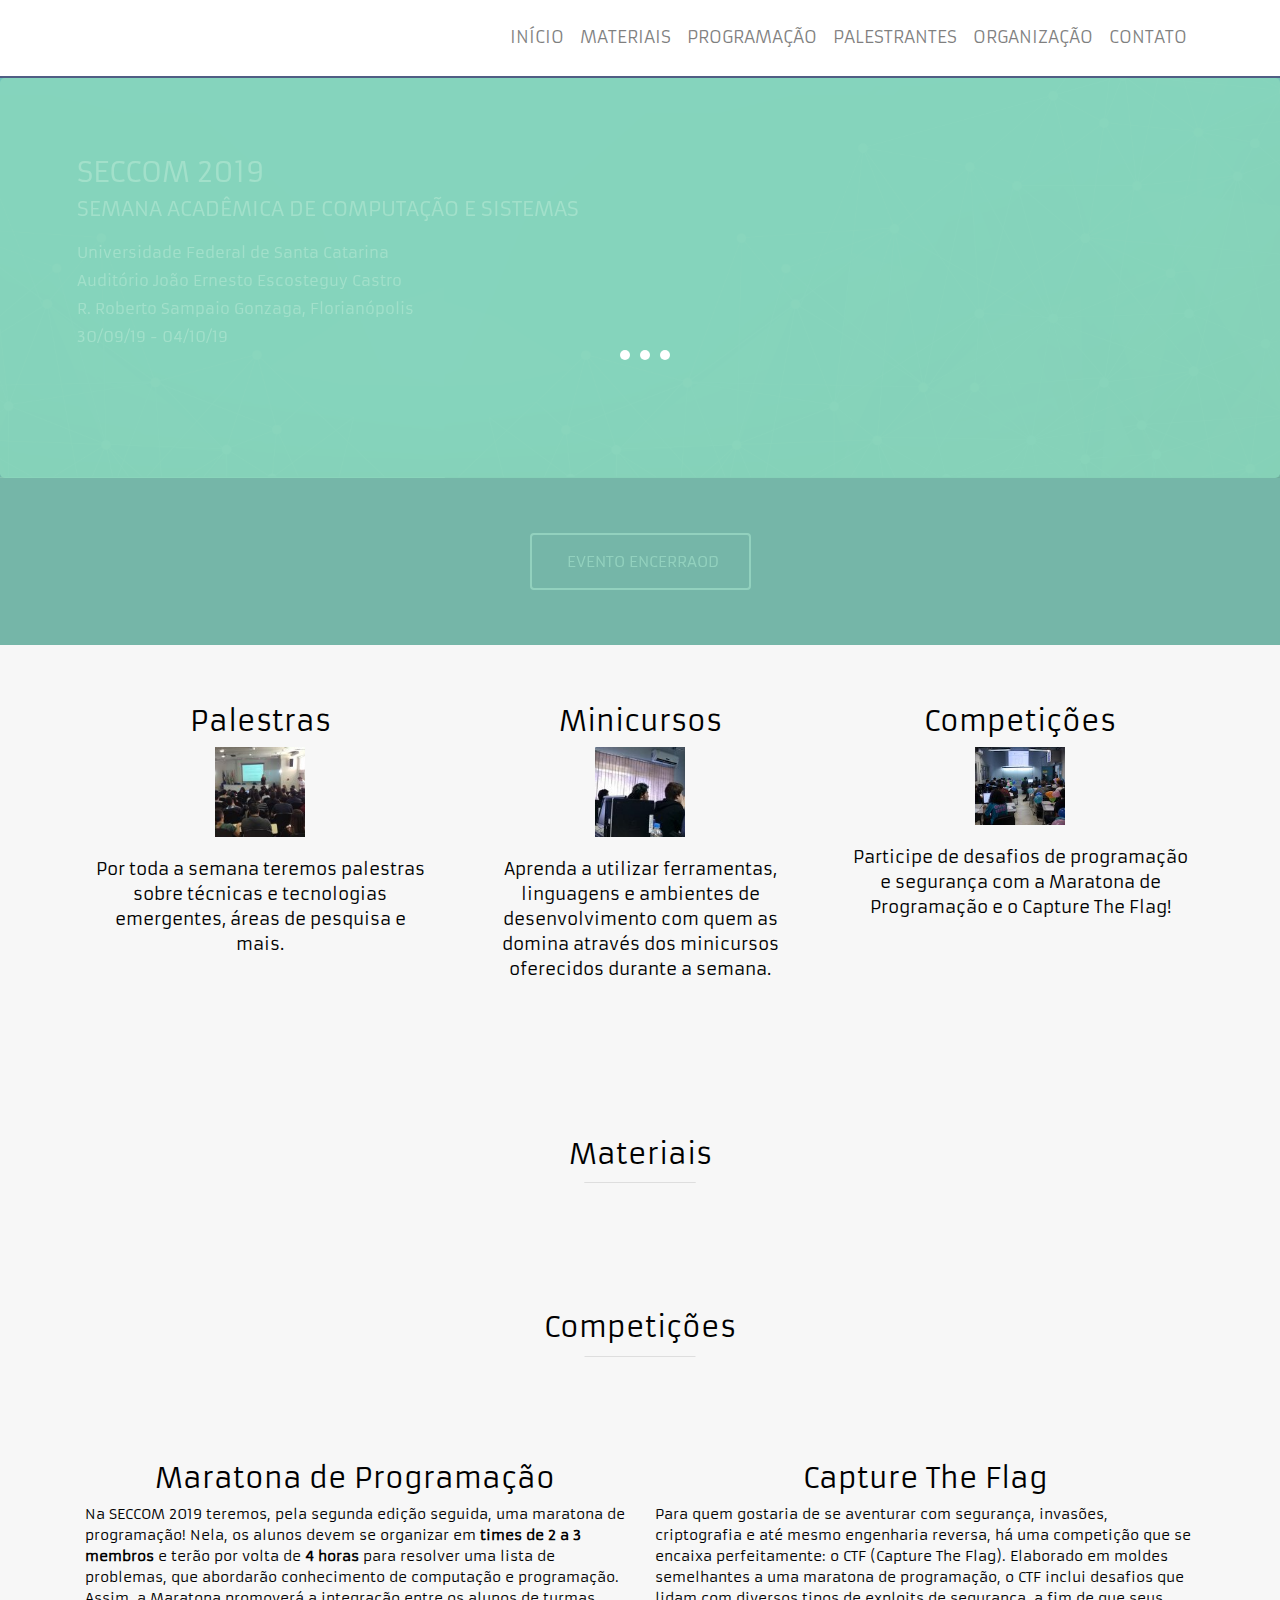
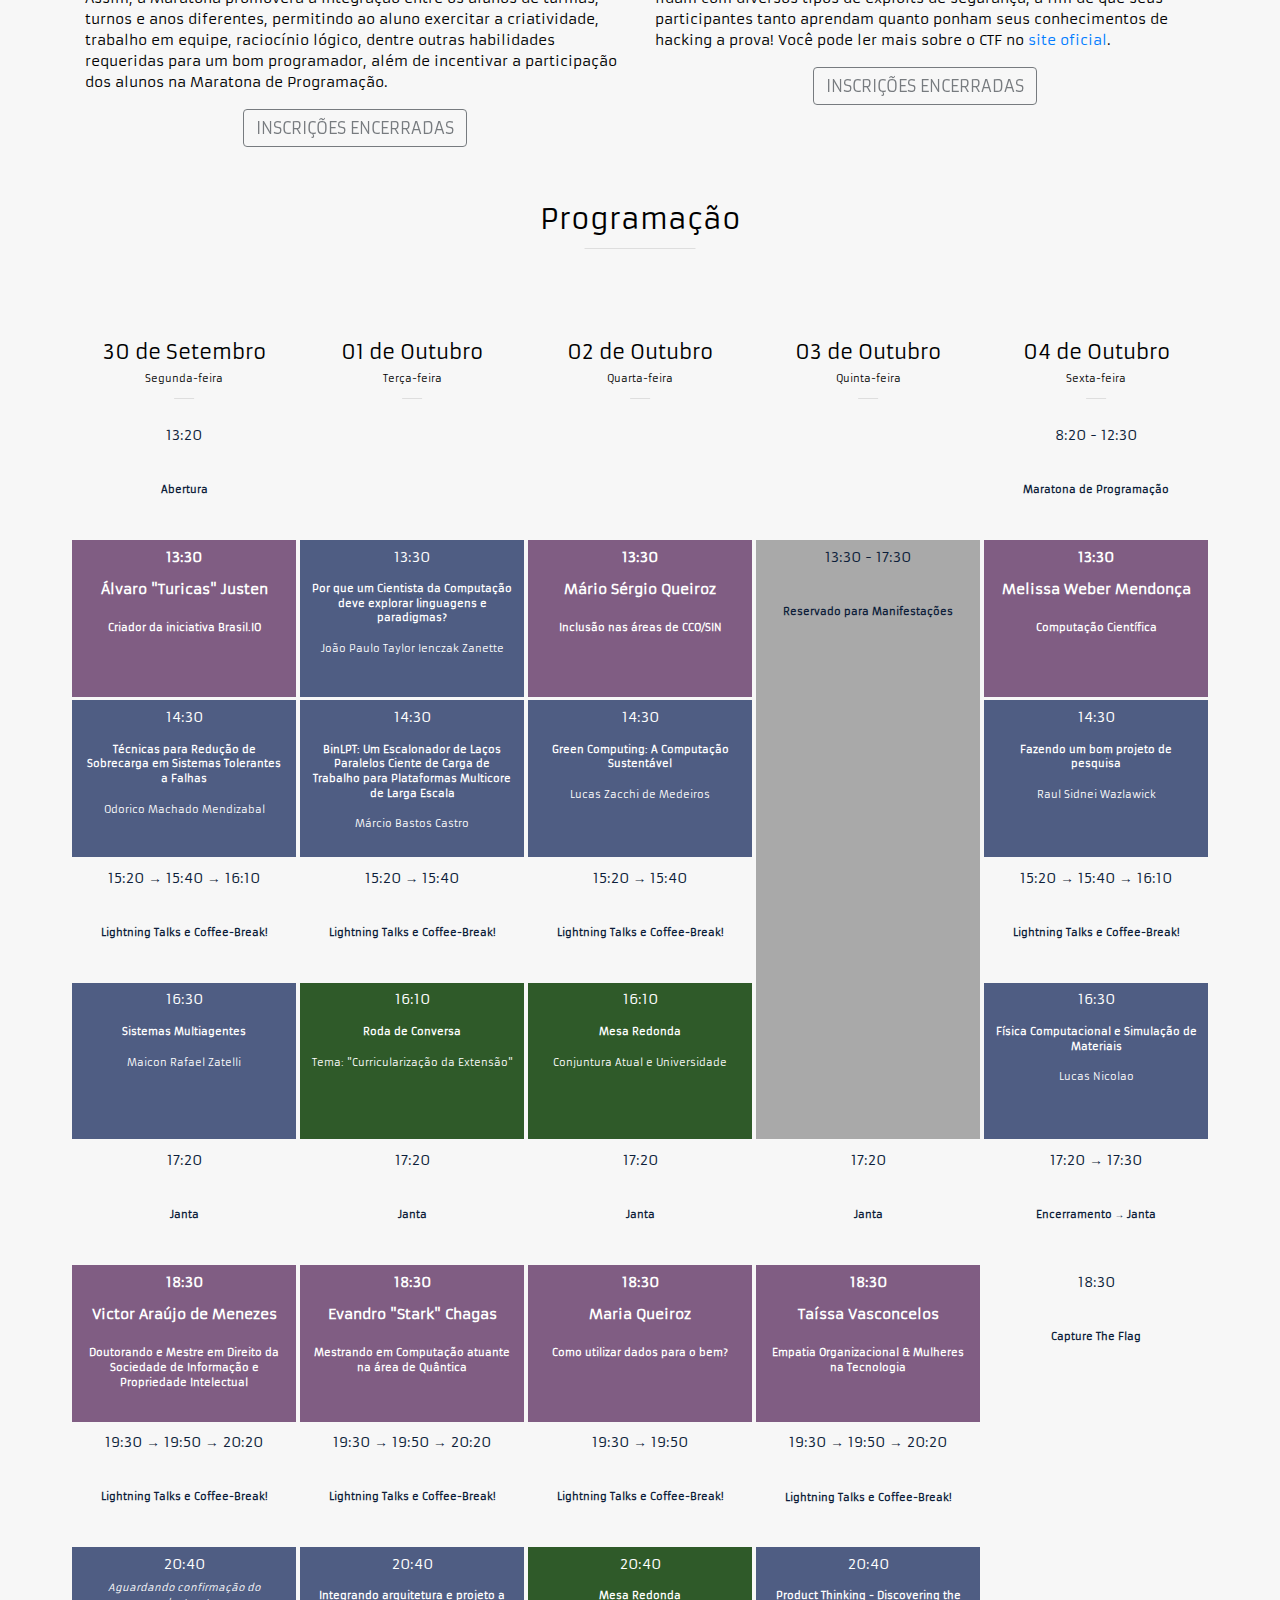
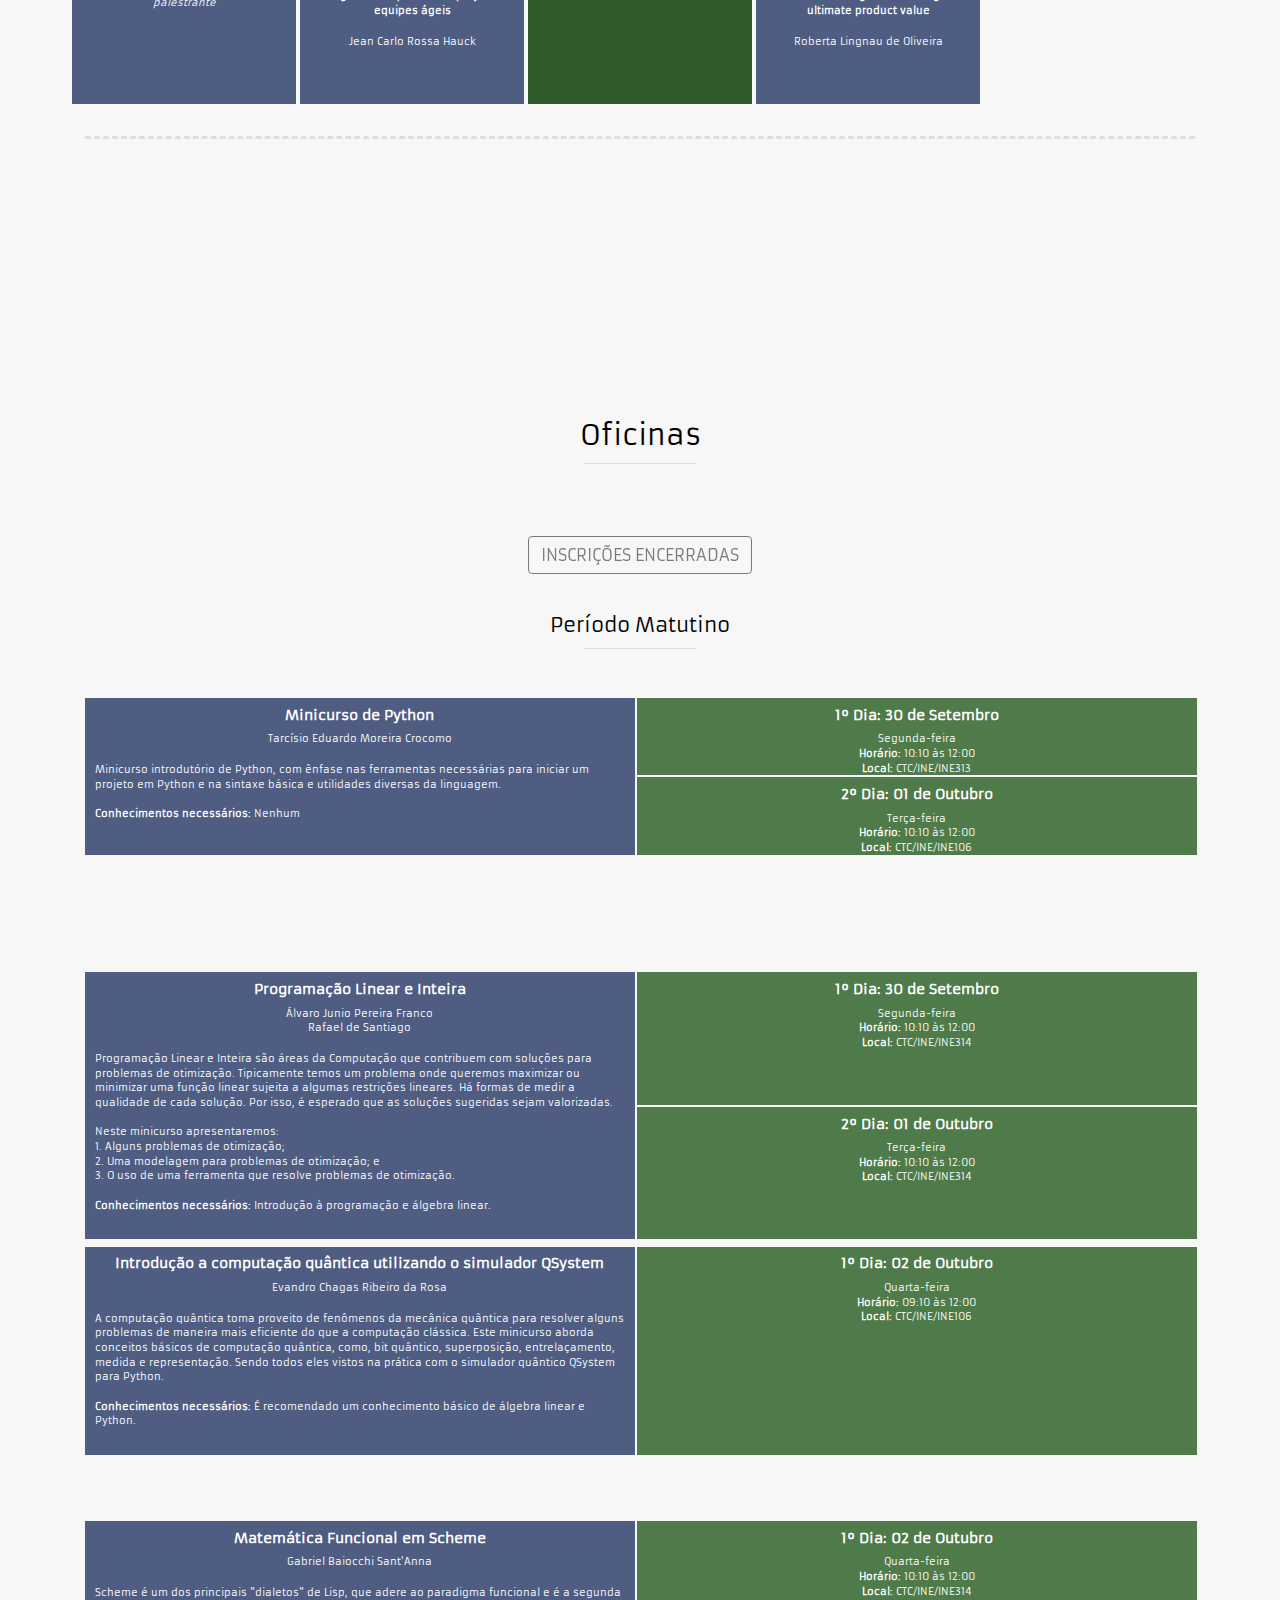
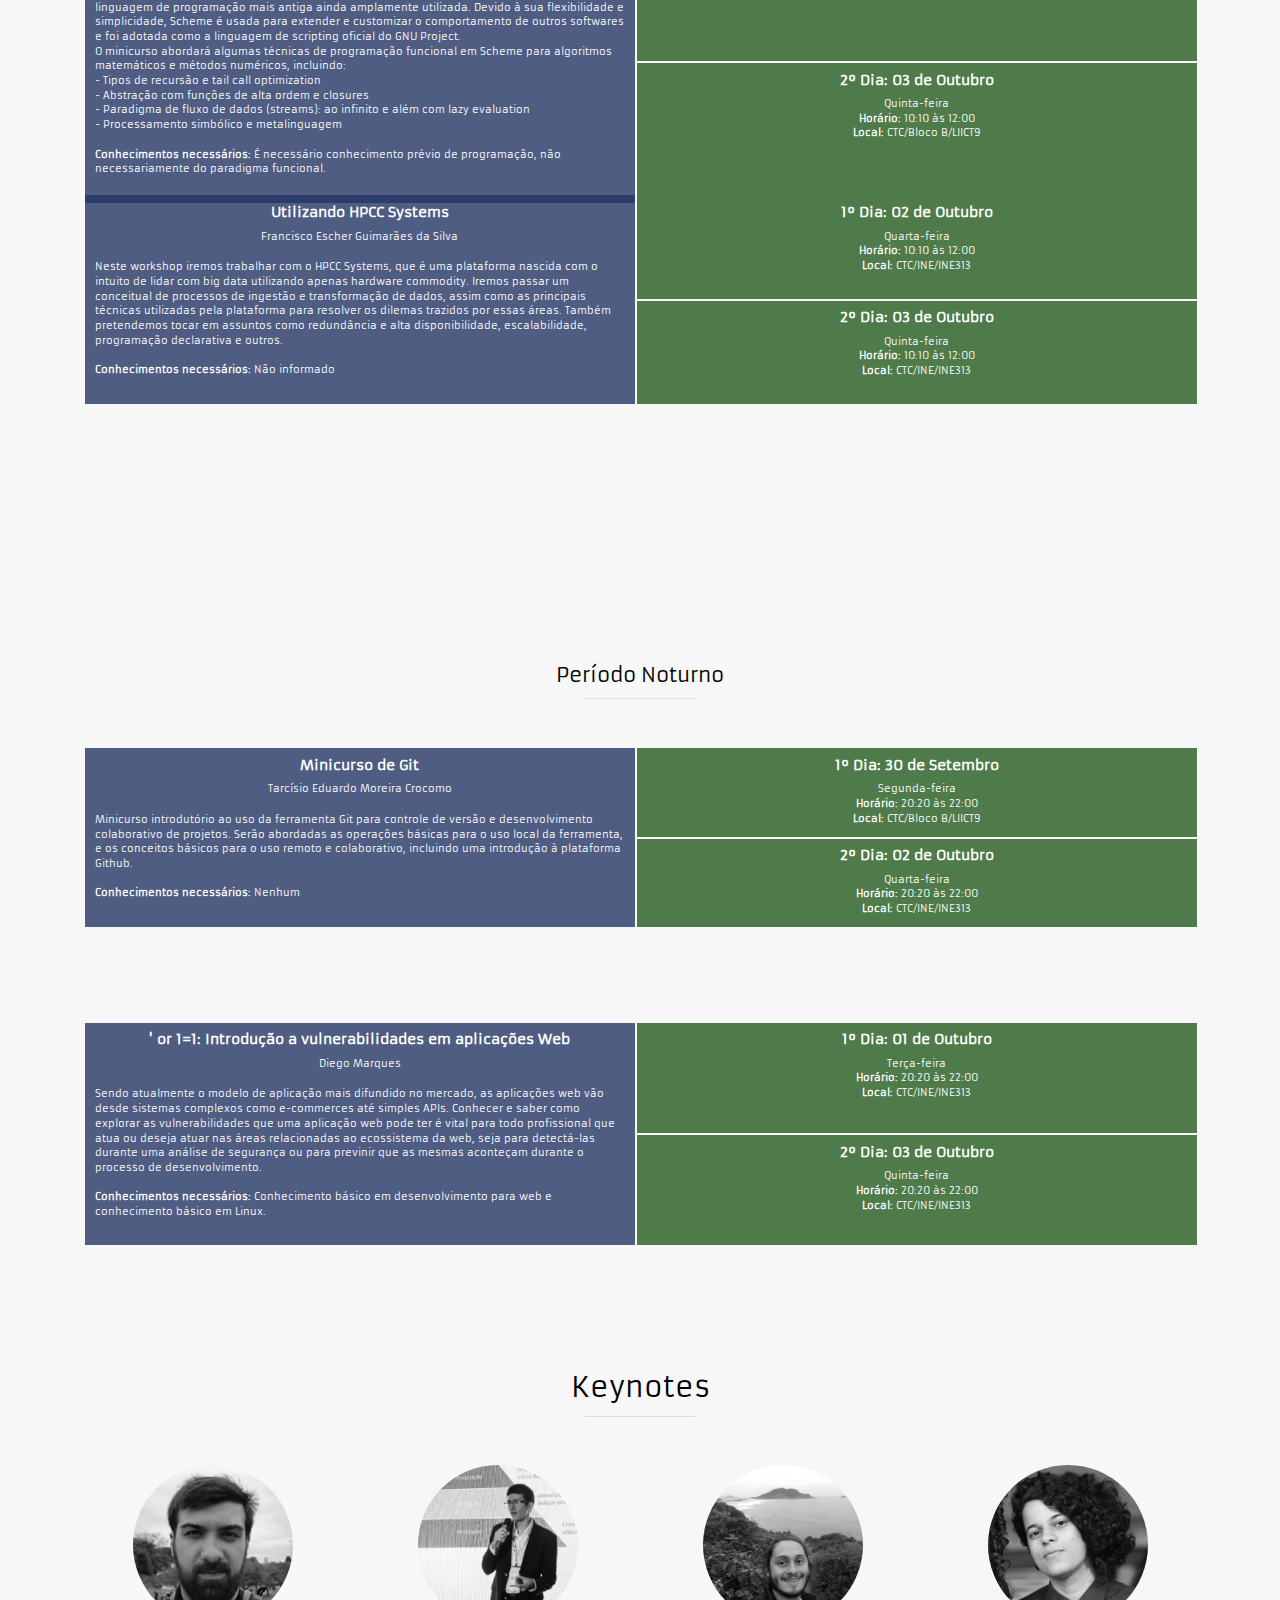
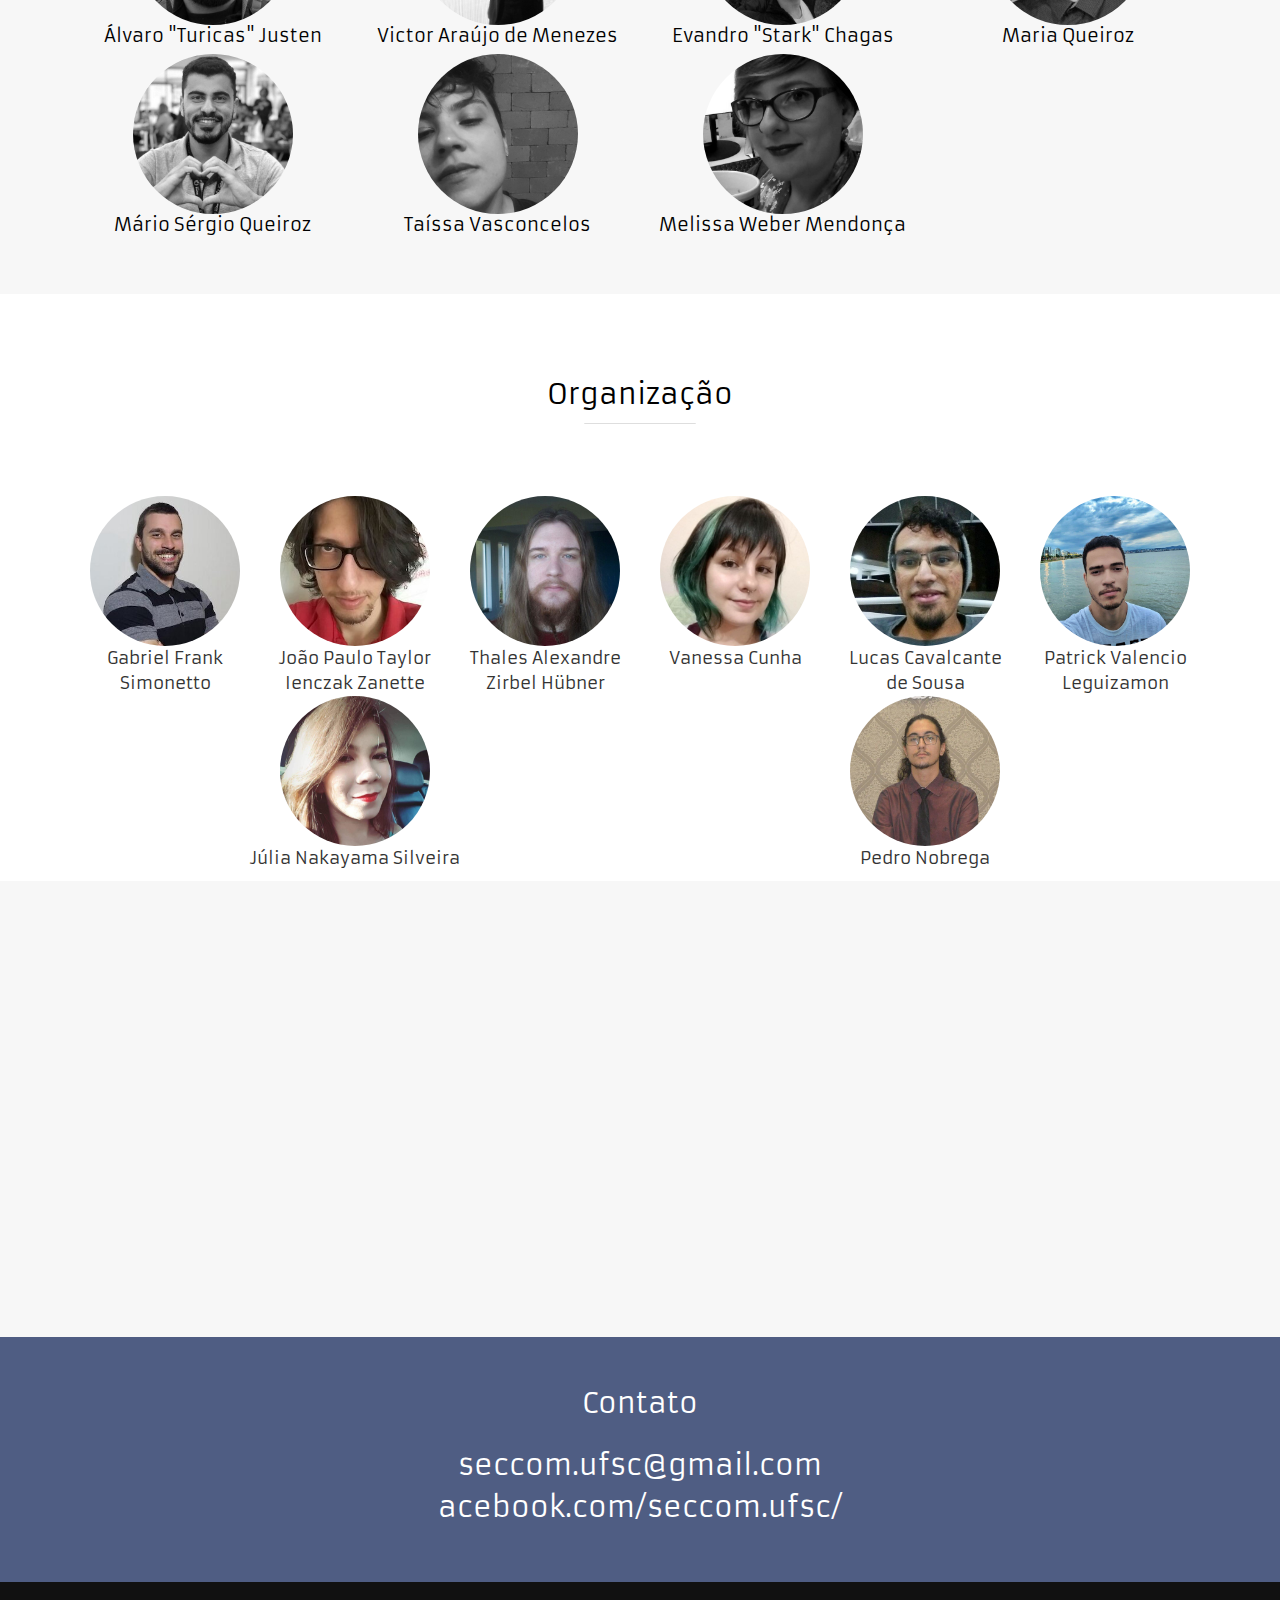
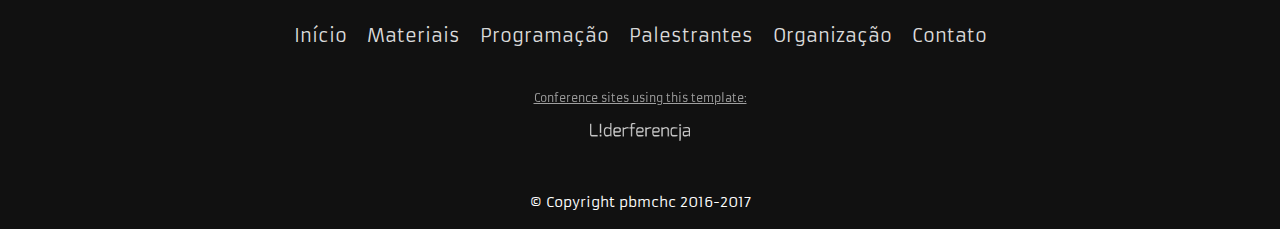
==== commit dd33be02: "Close subscription buttons." ====
--- a/index.html
+++ b/index.html
@@ -1,4 +1,4 @@
-<!DOCTYPE html><html prefix="og: http://ogp.me/ns#"><head><meta charset=utf-8><title>SECCOM 2019</title><meta name=description content="Semana Acadêmica de Ciências da Computação e Sistemas da Informação da UFSC"><meta name=viewport content="width=device-width, initial-scale=1"><meta property=og:image content=./img/logo/navbar-logo.jpg><meta property=og:title content="SECCOM 2019"><meta property=og:description content="Conference description"><meta property=og:type content=website><meta property=og:url content><link rel=stylesheet href=https://maxcdn.bootstrapcdn.com/bootstrap/4.0.0/css/bootstrap.min.css integrity=sha384-Gn5384xqQ1aoWXA+058RXPxPg6fy4IWvTNh0E263XmFcJlSAwiGgFAW/dAiS6JXm crossorigin=anonymous><link rel=stylesheet href=./CSS/style.css><link rel=stylesheet href=./CSS/animate.css><link rel=stylesheet href=./CSS/hover.css><link rel=icon href=./img/favicons/favicon.ico><link rel="shortcut icon" href=./img/favicons/favicon.png><link href=./CSS/bootstrap-theme.min.css rel=stylesheet><link href="https://fonts.googleapis.com/css?family=Armata&subset=latin,latin-ext" rel=stylesheet type=text/css><script src=https://kit.fontawesome.com/b0f30dc6cc.js crossorigin=anonymous></script></head><body data-spy=scroll data-target=.navbar data-offset=50><div class=loader><span class=loader-circle></span><span class=loader-circle></span><span class=loader-circle></span></div><nav class="navbar navbar-custom navbar-expand-lg navbar-light fixed-top bg-white"><div class=container><a href=# class=navbar-brand><img id=brand-image></a><button class=navbar-toggler type=button data-toggle=collapse data-target=#navbarNav aria-controls=navbarNav aria-expanded=false aria-label="Toggle navigation"><span class=navbar-toggler-icon></span></button><div class="collapse navbar-collapse" id=navbarNav><div class="navbar-nav ml-auto"><a class="nav-item nav-link scroll-top uppercased" id=top-btn href=#>Início</a><a class="nav-item nav-link uppercased" href=#Programação data-id=timeline>Programação</a><a class="nav-item nav-link uppercased" href=#Palestrantes data-id=speakers>Palestrantes</a><a class="nav-item nav-link uppercased" href=#Organização data-id=partners>Organização</a><a class="nav-item nav-link uppercased" href=#Contato data-id=contact>Contato</a><a class="nav-item nav-link register uppercased" href=https://www.sympla.com.br/seccom-2019__632383>INSCREVA-SE</a></div></div></div></nav><div class=bg><div class=jumbotron><div class="container d-flex flex-row"><div class=p-2><h4 style=color:white class="title-header animated slideInLeft uppercased">seccom 2019</h4><h6 style=color:white class="title-header animated slideInLeft uppercased">semana acadêmica de computação e sistemas</h6><p style="color:white; font-size: 1.1em" class="title-text animated fadeInRight">Universidade Federal de Santa Catarina</p><p style="color:white; font-size: 1.1em" class="title-text animated fadeInRight">Auditório João Ernesto Escosteguy Castro</p><p style="color:white;  font-size: 1.1em" class="title-text animated fadeInRight">R. Roberto Sampaio Gonzaga, Florianópolis</p><p style="color:white;  font-size: 1.1em" class="title-text animated fadeInRight uppercased">30/09/19 - 04/10/19</p></div><div id=timer class="col ml-auto" style="display: none"><p style="color: white; font-size: 1.1em" class=uppercased>falta só um pouquinho!</p><span id=days class=counter></span><span id=hours class=counter></span><span id=minutes class=counter></span></div></div></div></div><div class=evenea><div id=evenea-c class=col-sm-12><a href=https://www.sympla.com.br/seccom-2019__632383 id=evenea-btn> INSCREVA-SE<span style="color:white; margin-left: 7px" class="fa fa-pencil"></span></a></div></div><div id=wrapper><div class=page-section id=feedback><div class=container><div class="row features"><div class="col-sm-4 animated fadeInUp"><div class=text-center><h4>Palestras</h4><img class=feat-img src=img/about-section/palestras.jpg></div><p class=feat-desc>Por toda a semana teremos palestras sobre técnicas e tecnologias emergentes, áreas de pesquisa e mais.</p></div><div class="col-sm-4 animated fadeInUp delay"><div class=text-center><h4>Minicursos</h4><img class=feat-img src=img/about-section/minicursos.jpg></div><p class=feat-desc>Aprenda a utilizar ferramentas, linguagens e ambientes de desenvolvimento com quem as domina através dos minicursos oferecidos durante a semana.</p></div><div class="col-sm-4 animated fadeInUp delayed"><div class=text-center><h4>Competições</h4><img class=feat-img src=img/about-section/competicoes.jpg></div><p class=feat-desc> Participe de desafios de programação e segurança com a Maratona de Programação e o Capture The Flag! </p></div></div></div></div><div class=page-section id=features><div class=container><section id=contests><h3 id=Competições class=section-title>Competições</h3><div class="row d-flex flex-row"><div class=col><h4 class=text-center><i class="fas fa-running fa-3x"></i><i class="fas fa-desktop fa-3x"></i><br> Maratona de Programação</h4><p> Na SECCOM 2019 teremos, pela segunda edição seguida, uma maratona de programação! Nela, os alunos devem se organizar em <b>times de 2 a 3 membros</b> e terão por volta de <b>4 horas</b> para resolver uma lista de problemas, que abordarão conhecimento de computação e programação. Assim, a Maratona promoverá a integração entre os alunos de turmas, turnos e anos diferentes, permitindo ao aluno exercitar a criatividade, trabalho em equipe, raciocínio lógico, dentre outras habilidades requeridas para um bom programador, além de incentivar a participação dos alunos na Maratona de Programação. </p><center><a href=https://forms.gle/hnur18b3Pg54eJ5r8 class="btn btn-outline-dark active" role=button> INSCREVA SUA EQUIPE&nbsp;<i class="fa fa-pencil"></i></a></center></div><div class=col><h4 class=text-center><i class="fas fa-flag-checkered fa-3x"></i><br> Capture The Flag</h4><p> Para quem gostaria de se aventurar com segurança, invasões, criptografia e até mesmo engenharia reversa, há uma competição que se encaixa perfeitamente: o CTF (Capture The Flag). Elaborado em moldes semelhantes a uma maratona de programação, o CTF inclui desafios que lidam com diversos tipos de exploits de segurança, a fim de que seus participantes tanto aprendam quanto ponham seus conhecimentos de hacking a prova! Você pode ler mais sobre o CTF no <a href=https://ctftime.org/ctf-wtf/ alt="Site oficial do CTF">site oficial</a>. </p><center><a href=https://forms.gle/T8dh3hHvJzQxYRbV7 class="btn btn-outline-dark active" role=button> INSCREVA SUA EQUIPE&nbsp;<i class="fa fa-pencil"></i></a></center></div></div></section><section id=timeline><h3 id=Programação class=section-title>Programação</h3><div style="width: 100%; border-bottom: 3px dashed rgb(222,222,222); padding-bottom: 30px; margin-bottom: 30px;"><center><h4><b></b></h4></center><div class="row d-flex flex-row"><div class=col><center class=section-title><h2>30 de Setembro</h2> Segunda-feira </center><div class="row d-flex flex-column"><div class="conference-main col break "><h6>13:20</h6><p><i class="fas fa-door-open fa-3x"></i><br><p><b>Abertura</b></p></p></div><div class="conference-main col keynote "><h6>13:30</h6><p><h6>Álvaro "Turicas" Justen</h6><br><p>Criador da iniciativa Brasil.IO</p></p></div><div class="conference-main col  "><h6>14:30</h6><p><p><b>Técnicas para Redução de Sobrecarga em Sistemas Tolerantes a Falhas</b></p><p>Odorico Machado Mendizabal</p></p></div><div class="conference-main col break "><h6>15:20 → 15:40 → 16:10</h6><p><i class="fas fa-bolt fa-3x"></i><i class="fas fa-arrow-right fa-3x"></i><i class="fas fa-coffee fa-3x"></i><i class="fas fa-arrow-right fa-3x"></i><i class="fas fa-bolt fa-3x"></i><br><p><b>Lightning Talks e Coffee-Break!</b></p></p></div><div class="conference-main col  "><h6>16:30</h6><p><p><b>Sistemas Multiagentes</b></p><p>Maicon Rafael Zatelli</p></p></div><div class="conference-main col break "><h6>17:20</h6><p><i class="fas fa-utensils fa-3x"></i><br><p><b>Janta</b></p></p></div><div class="conference-main col keynote "><h6>18:30</h6><p><h6>Victor Araújo de Menezes</h6><br><p>Doutorando e Mestre em Direito da Sociedade de Informação e Propriedade Intelectual</p></p></div><div class="conference-main col break "><h6>19:30 → 19:50 → 20:20</h6><p><i class="fas fa-bolt fa-3x"></i><i class="fas fa-arrow-right fa-3x"></i><i class="fas fa-coffee fa-3x"></i><i class="fas fa-arrow-right fa-3x"></i><i class="fas fa-bolt fa-3x"></i><br><p><b>Lightning Talks e Coffee-Break!</b></p></p></div><div class="conference-main col soon "><h6>20:40</h6><p><i>Aguardando confirmação do palestrante</i></p></div></div></div><div class=col><center class=section-title><h2>01 de Outubro</h2> Terça-feira </center><div class="row d-flex flex-column"><div class="conference-main col break "><p><p><b></b></p></p></div><div class="conference-main col  "><h6>13:30</h6><p><p><b> Por que um Cientista da Computação deve explorar linguagens e paradigmas? </b></p><p>João Paulo Taylor Ienczak Zanette</p></p></div><div class="conference-main col  "><h6>14:30</h6><p><p><b> BinLPT: Um Escalonador de Laços Paralelos Ciente de Carga de Trabalho para Plataformas Multicore de Larga Escala </b></p><p>Márcio Bastos Castro</p></p></div><div class="conference-main col break "><h6>15:20 → 15:40</h6><p><i class="fas fa-bolt fa-3x"></i><i class="fas fa-arrow-right fa-3x"></i><i class="fas fa-coffee fa-3x"></i><br><p><b>Lightning Talks e Coffee-Break!</b></p></p></div><div class="conference-main col special "><h6>16:10</h6><p><p><b>Roda de Conversa</b></p><p>Tema: "Curricularização da Extensão"</p></p></div><div class="conference-main col break "><h6>17:20</h6><p><i class="fas fa-utensils fa-3x"></i><br><p><b>Janta</b></p></p></div><div class="conference-main col keynote "><h6>18:30</h6><p><h6>Evandro "Stark" Chagas</h6><br><p>Mestrando em Computação atuante na área de Quântica</p></p></div><div class="conference-main col break "><h6>19:30 → 19:50 → 20:20</h6><p><i class="fas fa-bolt fa-3x"></i><i class="fas fa-arrow-right fa-3x"></i><i class="fas fa-coffee fa-3x"></i><i class="fas fa-arrow-right fa-3x"></i><i class="fas fa-bolt fa-3x"></i><br><p><b>Lightning Talks e Coffee-Break!</b></p></p></div><div class="conference-main col  "><h6>20:40</h6><p><p><b>Integrando arquitetura e projeto a equipes ágeis</b></p><p>Jean Carlo Rossa Hauck</p></p></div></div></div><div class=col><center class=section-title><h2>02 de Outubro</h2> Quarta-feira </center><div class="row d-flex flex-column"><div class="conference-main col break "><p><p><b></b></p></p></div><div class="conference-main col keynote "><h6>13:30</h6><p><h6>Mário Sérgio Queiroz</h6><br><p>Inclusão nas áreas de CCO/SIN</p></p></div><div class="conference-main col  "><h6>14:30</h6><p><p><b>Green Computing: A Computação Sustentável</b></p><p>Lucas Zacchi de Medeiros</p></p></div><div class="conference-main col break "><h6>15:20 → 15:40</h6><p><i class="fas fa-bolt fa-3x"></i><i class="fas fa-arrow-right fa-3x"></i><i class="fas fa-coffee fa-3x"></i><br><p><b>Lightning Talks e Coffee-Break!</b></p></p></div><div class="conference-main col special "><h6>16:10</h6><p><p><b>Mesa Redonda</b></p><p>Conjuntura Atual e Universidade</p></p></div><div class="conference-main col break "><h6>17:20</h6><p><i class="fas fa-utensils fa-3x"></i><br><p><b>Janta</b></p></p></div><div class="conference-main col keynote "><h6>18:30</h6><p><h6>Maria Queiroz</h6><br><p>Como utilizar dados para o bem?</p></p></div><div class="conference-main col break "><h6>19:30 → 19:50</h6><p><i class="fas fa-bolt fa-3x"></i><i class="fas fa-arrow-right fa-3x"></i><i class="fas fa-coffee fa-3x"></i><br><p><b>Lightning Talks e Coffee-Break!</b></p></p></div><div class="conference-main col special "><h6>20:40</h6><p><p><b>Mesa Redonda</b></p></p></div></div></div><div class=col><center class=section-title><h2>03 de Outubro</h2> Quinta-feira </center><div class="row d-flex flex-column"><div class="conference-main col break "><p><p><b></b></p></p></div><div class="conference-main col extra event-size-4"><h6>13:30 - 17:30</h6><p><i class="fas fa-fist-raised fa-3x"></i><br><p><b>Reservado para Manifestações</b></p></p></div><div class="conference-main col break "><h6>17:20</h6><p><i class="fas fa-utensils fa-3x"></i><br><p><b>Janta</b></p></p></div><div class="conference-main col keynote "><h6>18:30</h6><p><h6>Taíssa Vasconcelos</h6><br><p>Empatia Organizacional & Mulheres na Tecnologia</p></p></div><div class="conference-main col break "><h6>19:30 → 19:50 → 20:20</h6><p><i class="fas fa-bolt fa-3x"></i><i class="fas fa-arrow-right fa-3x"></i><i class="fas fa-coffee fa-3x"></i><i class="fas fa-arrow-right fa-3x"></i><i class="fas fa-bolt fa-3x"></i><br><p><b>Lightning Talks e Coffee-Break!</b></p></p></div><div class="conference-main col  "><h6>20:40</h6><p><p><b>Product Thinking - Discovering the ultimate product value</b></p><p>Roberta Lingnau de Oliveira</p></p></div></div></div><div class=col><center class=section-title><h2>04 de Outubro</h2> Sexta-feira </center><div class="row d-flex flex-column"><div class="conference-main col break "><h6>8:20 - 12:30</h6><p><i class="fas fa-running fa-3x"></i><i class="fas fa-desktop fa-3x"></i><br><p><b>Maratona de Programação</b></p></p></div><div class="conference-main col keynote "><h6>13:30</h6><p><h6>Melissa Weber Mendonça</h6><br><p>Computação Científica</p></p></div><div class="conference-main col  "><h6>14:30</h6><p><p><b>Fazendo um bom projeto de pesquisa</b></p><p>Raul Sidnei Wazlawick</p></p></div><div class="conference-main col break "><h6>15:20 → 15:40 → 16:10</h6><p><i class="fas fa-bolt fa-3x"></i><i class="fas fa-arrow-right fa-3x"></i><i class="fas fa-coffee fa-3x"></i><i class="fas fa-arrow-right fa-3x"></i><i class="fas fa-bolt fa-3x"></i><br><p><b>Lightning Talks e Coffee-Break!</b></p></p></div><div class="conference-main col  "><h6>16:30</h6><p><p><b>Física Computacional e Simulação de Materiais</b></p><p>Lucas Nicolao</p></p></div><div class="conference-main col break "><h6>17:20 → 17:30</h6><p><i class="fas fa-door-closed fa-3x"></i><i class="fas fa-arrow-right fa-3x"></i><i class="fas fa-utensils fa-3x"></i><br><p><b>Encerramento → Janta</b></p></p></div><div class="conference-main col extra "><h6>18:30</h6><p><i class="fas fa-flag-checkered fa-3x"></i><br><p><b>Capture The Flag</b></p></p></div></div></div></div></div><h3 class=section-title>Oficinas</h3><center><a href=https://docs.google.com/forms/d/e/1FAIpQLScaSQj9MBJJsgE77ef11SWf10cuyUUajxt0GeZkRkNghr4JZQ/viewform class="btn btn-outline-dark active" role=button> INSCREVA-SE&nbsp;<i class="fa fa-pencil"></i></a></center><section class=workshops><h4 class=section-title>Período Matutino</h4><div class=container><div class="row d-flex flex-column"><div class=col><div class="row d-flex flex-row"><div class="workshop-about col"><h6>Minicurso de Python</h6><p> Tarcísio Eduardo Moreira Crocomo </p><p style="text-align: left;"> Minicurso introdutório de Python, com ênfase nas ferramentas necessárias para iniciar um projeto em Python e na sintaxe básica e utilidades diversas da linguagem. <br><br><b> Conhecimentos necessários: </b> Nenhum </p></div><div class="workshop-timeline col"><div style="min-height: 100%;" class="row d-flex flex-column"><div class="workshop-time col"><h6><b>1º Dia: 30 de Setembro</b></h6><p> Segunda-feira<br><b>Horário:</b> 10:10 às 12:00<br><b>Local:</b> CTC/INE/INE313 </p></div><div class="workshop-time col"><h6><b>2º Dia: 01 de Outubro</b></h6><p> Terça-feira<br><b>Horário:</b> 10:10 às 12:00<br><b>Local:</b> CTC/INE/INE106 </p></div></div></div></div></div><div class=col><div class="row d-flex flex-row"><div class="workshop-about col"><h6>Programação Linear e Inteira</h6><p> Álvaro Junio Pereira Franco<br> Rafael de Santiago<br></p><p style="text-align: left;"> Programação Linear e Inteira são áreas da Computação que contribuem com soluções para problemas de otimização. Tipicamente temos um problema onde queremos maximizar ou minimizar uma função linear sujeita a algumas restrições lineares. Há formas de medir a qualidade de cada solução. Por isso, é esperado que as soluções sugeridas sejam valorizadas. <br><br> Neste minicurso apresentaremos:<br> 1. Alguns problemas de otimização;<br> 2. Uma modelagem para problemas de otimização; e<br> 3. O uso de uma ferramenta que resolve problemas de otimização. <br><br><b> Conhecimentos necessários: </b> Introdução à programação e álgebra linear. </p></div><div class="workshop-timeline col"><div style="min-height: 100%;" class="row d-flex flex-column"><div class="workshop-time col"><h6><b>1º Dia: 30 de Setembro</b></h6><p> Segunda-feira<br><b>Horário:</b> 10:10 às 12:00<br><b>Local:</b> CTC/INE/INE314 </p></div><div class="workshop-time col"><h6><b>2º Dia: 01 de Outubro</b></h6><p> Terça-feira<br><b>Horário:</b> 10:10 às 12:00<br><b>Local:</b> CTC/INE/INE314 </p></div></div></div></div></div><div class=col><div class="row d-flex flex-row"><div class="workshop-about col"><h6>Introdução a computação quântica utilizando o simulador QSystem</h6><p> Evandro Chagas Ribeiro da Rosa </p><p style="text-align: left;"> A computação quântica toma proveito de fenômenos da mecânica quântica para resolver alguns problemas de maneira mais eficiente do que a computação clássica. Este minicurso aborda conceitos básicos de computação quântica, como, bit quântico, superposição, entrelaçamento, medida e representação. Sendo todos eles vistos na prática com o simulador quântico QSystem para Python. <br><br><b> Conhecimentos necessários: </b> É recomendado um conhecimento básico de álgebra linear e Python. </p></div><div class="workshop-timeline col"><div style="min-height: 100%;" class="row d-flex flex-column"><div class="workshop-time col"><h6><b>1º Dia: 02 de Outubro</b></h6><p> Quarta-feira<br><b>Horário:</b> 09:10 às 12:00<br><b>Local:</b> CTC/INE/INE106 </p></div></div></div></div></div><div class=col><div class="row d-flex flex-row"><div class="workshop-about col"><h6>Matemática Funcional em Scheme</h6><p> Gabriel Baiocchi Sant'Anna </p><p style="text-align: left;"> Scheme é um dos principais "dialetos" de Lisp, que adere ao paradigma funcional e é a segunda linguagem de programação mais antiga ainda amplamente utilizada. Devido à sua flexibilidade e simplicidade, Scheme é usada para extender e customizar o comportamento de outros softwares e foi adotada como a linguagem de scripting oficial do GNU Project. <br> O minicurso abordará algumas técnicas de programação funcional em Scheme para algoritmos matemáticos e métodos numéricos, incluindo:<br> - Tipos de recursão e tail call optimization<br> - Abstração com funções de alta ordem e closures<br> - Paradigma de fluxo de dados (streams): ao infinito e além com lazy evaluation<br> - Processamento simbólico e metalinguagem <br><br><b> Conhecimentos necessários: </b> É necessário conhecimento prévio de programação, não necessariamente do paradigma funcional. </p></div><div class="workshop-timeline col"><div style="min-height: 100%;" class="row d-flex flex-column"><div class="workshop-time col"><h6><b>1º Dia: 02 de Outubro</b></h6><p> Quarta-feira<br><b>Horário:</b> 10:10 às 12:00<br><b>Local:</b> CTC/INE/INE314 </p></div><div class="workshop-time col"><h6><b>2º Dia: 03 de Outubro</b></h6><p> Quinta-feira<br><b>Horário:</b> 10:10 às 12:00<br><b>Local:</b> CTC/Bloco B/LIICT9 </p></div></div></div></div></div><div class=col><div class="row d-flex flex-row"><div class="workshop-about col"><h6>Utilizando HPCC Systems</h6><p> Francisco Escher Guimarães da Silva </p><p style="text-align: left;"> Neste workshop iremos trabalhar com o HPCC Systems, que é uma plataforma nascida com o intuito de lidar com big data utilizando apenas hardware commodity. Iremos passar um conceitual de processos de ingestão e transformação de dados, assim como as principais técnicas utilizadas pela plataforma para resolver os dilemas trazidos por essas áreas. Também pretendemos tocar em assuntos como redundância e alta disponibilidade, escalabilidade, programação declarativa e outros. <br><br><b> Conhecimentos necessários: </b> Não informado </p></div><div class="workshop-timeline col"><div style="min-height: 100%;" class="row d-flex flex-column"><div class="workshop-time col"><h6><b>1º Dia: 02 de Outubro</b></h6><p> Quarta-feira<br><b>Horário:</b> 10:10 às 12:00<br><b>Local:</b> CTC/INE/INE313 </p></div><div class="workshop-time col"><h6><b>2º Dia: 03 de Outubro</b></h6><p> Quinta-feira<br><b>Horário:</b> 10:10 às 12:00<br><b>Local:</b> CTC/INE/INE313 </p></div></div></div></div></div></div></div><h4 class=section-title>Período Noturno</h4><div class=container><div class="row d-flex flex-column"><div class=col><div class="row d-flex flex-row"><div class="workshop-about col"><h6>Minicurso de Git</h6><p> Tarcísio Eduardo Moreira Crocomo </p><p style="text-align: left;"> Minicurso introdutório ao uso da ferramenta Git para controle de versão e desenvolvimento colaborativo de projetos. Serão abordadas as operações básicas para o uso local da ferramenta, e os conceitos básicos para o uso remoto e colaborativo, incluindo uma introdução à plataforma Github. <br><br><b> Conhecimentos necessários: </b> Nenhum </p></div><div class="workshop-timeline col"><div style="min-height: 100%;" class="row d-flex flex-column"><div class="workshop-time col"><h6><b>1º Dia: 30 de Setembro</b></h6><p> Segunda-feira<br><b>Horário:</b> 20:20 às 22:00<br><b>Local:</b> CTC/Bloco B/LIICT9 </p></div><div class="workshop-time col"><h6><b>2º Dia: 02 de Outubro</b></h6><p> Quarta-feira<br><b>Horário:</b> 20:20 às 22:00<br><b>Local:</b> CTC/INE/INE313 </p></div></div></div></div></div><div class=col><div class="row d-flex flex-row"><div class="workshop-about col"><h6>' or 1=1: Introdução a vulnerabilidades em aplicações Web</h6><p> Diego Marques </p><p style="text-align: left;"> Sendo atualmente o modelo de aplicação mais difundido no mercado, as aplicações web vão desde sistemas complexos como e-commerces até simples APIs. Conhecer e saber como explorar as vulnerabilidades que uma aplicação web pode ter é vital para todo profissional que atua ou deseja atuar nas áreas relacionadas ao ecossistema da web, seja para detectá-las durante uma análise de segurança ou para previnir que as mesmas aconteçam durante o processo de desenvolvimento. <br><br><b> Conhecimentos necessários: </b> Conhecimento básico em desenvolvimento para web e conhecimento básico em Linux. </p></div><div class="workshop-timeline col"><div style="min-height: 100%;" class="row d-flex flex-column"><div class="workshop-time col"><h6><b>1º Dia: 01 de Outubro</b></h6><p> Terça-feira<br><b>Horário:</b> 20:20 às 22:00<br><b>Local:</b> CTC/INE/INE313 </p></div><div class="workshop-time col"><h6><b>2º Dia: 03 de Outubro</b></h6><p> Quinta-feira<br><b>Horário:</b> 20:20 às 22:00<br><b>Local:</b> CTC/INE/INE313 </p></div></div></div></div></div></div></div></section></section></div><section id=speakers style="background-color: rgb(247,247,247)"><div id=Palestrantes class=container style="text-align:center; padding-bottom: 50px; padding-top:20px"><div class=text-center><h3 style="margin-bottom: 60px;" class=section-title>Keynotes</h3></div><div class=row style="text-align: center; margin-top: 40px;"><div class="col-md-3 col-xs-6"><a class=speaker-link data-title='Álvaro "Turicas" Justen' data-company data-desc="        É programador e professor. Ativista de software livre desde 2004 e
+<!DOCTYPE html><html prefix="og: http://ogp.me/ns#"><head><meta charset=utf-8><title>SECCOM 2019</title><meta name=description content="Semana Acadêmica de Ciências da Computação e Sistemas da Informação da UFSC"><meta name=viewport content="width=device-width, initial-scale=1"><meta property=og:image content=./img/logo/navbar-logo.jpg><meta property=og:title content="SECCOM 2019"><meta property=og:description content="Conference description"><meta property=og:type content=website><meta property=og:url content><link rel=stylesheet href=https://maxcdn.bootstrapcdn.com/bootstrap/4.0.0/css/bootstrap.min.css integrity=sha384-Gn5384xqQ1aoWXA+058RXPxPg6fy4IWvTNh0E263XmFcJlSAwiGgFAW/dAiS6JXm crossorigin=anonymous><link rel=stylesheet href=./CSS/style.css><link rel=stylesheet href=./CSS/animate.css><link rel=stylesheet href=./CSS/hover.css><link rel=icon href=./img/favicons/favicon.ico><link rel="shortcut icon" href=./img/favicons/favicon.png><link href=./CSS/bootstrap-theme.min.css rel=stylesheet><link href="https://fonts.googleapis.com/css?family=Armata&subset=latin,latin-ext" rel=stylesheet type=text/css><script src=https://kit.fontawesome.com/b0f30dc6cc.js crossorigin=anonymous></script></head><body data-spy=scroll data-target=.navbar data-offset=50><div class=loader><span class=loader-circle></span><span class=loader-circle></span><span class=loader-circle></span></div><nav class="navbar navbar-custom navbar-expand-lg navbar-light fixed-top bg-white"><div class=container><a href=# class=navbar-brand><img id=brand-image></a><button class=navbar-toggler type=button data-toggle=collapse data-target=#navbarNav aria-controls=navbarNav aria-expanded=false aria-label="Toggle navigation"><span class=navbar-toggler-icon></span></button><div class="collapse navbar-collapse" id=navbarNav><div class="navbar-nav ml-auto"><a class="nav-item nav-link uppercased scroll-top" href=# data-id>Início</a><a class="nav-item nav-link uppercased" href=#materials data-id=materials>Materiais</a><a class="nav-item nav-link uppercased" href=#timeline data-id=timeline>Programação</a><a class="nav-item nav-link uppercased" href=#speakers data-id=speakers>Palestrantes</a><a class="nav-item nav-link uppercased" href=#partners data-id=partners>Organização</a><a class="nav-item nav-link uppercased" href=#contact data-id=contact>Contato</a></div></div></div></nav><div class=bg><div class=jumbotron><div class="container d-flex flex-row"><div class=p-2><h4 style=color:white class="title-header animated slideInLeft uppercased">seccom 2019</h4><h6 style=color:white class="title-header animated slideInLeft uppercased">semana acadêmica de computação e sistemas</h6><p style="color:white; font-size: 1.1em" class="title-text animated fadeInRight">Universidade Federal de Santa Catarina</p><p style="color:white; font-size: 1.1em" class="title-text animated fadeInRight">Auditório João Ernesto Escosteguy Castro</p><p style="color:white;  font-size: 1.1em" class="title-text animated fadeInRight">R. Roberto Sampaio Gonzaga, Florianópolis</p><p style="color:white;  font-size: 1.1em" class="title-text animated fadeInRight uppercased">30/09/19 - 04/10/19</p></div><div id=timer class="col ml-auto" style="display: none"><p style="color: white; font-size: 1.1em" class=uppercased>falta só um pouquinho!</p><span id=days class=counter></span><span id=hours class=counter></span><span id=minutes class=counter></span></div></div></div></div><div class=evenea><div id=evenea-c class=col-sm-12><a id=evenea-btn href=https://www.sympla.com.br/seccom-2019__632383 class="btn btn-outline-dark disabled" aria-disabled=true>EVENTO ENCERRAOD</a></div></div><div id=wrapper><div class=page-section id=feedback><div class=container><div class="row features"><div class="col-sm-4 animated fadeInUp"><div class=text-center><h4>Palestras</h4><img class=feat-img src=img/about-section/palestras.jpg></div><p class=feat-desc>Por toda a semana teremos palestras sobre técnicas e tecnologias emergentes, áreas de pesquisa e mais.</p></div><div class="col-sm-4 animated fadeInUp delay"><div class=text-center><h4>Minicursos</h4><img class=feat-img src=img/about-section/minicursos.jpg></div><p class=feat-desc>Aprenda a utilizar ferramentas, linguagens e ambientes de desenvolvimento com quem as domina através dos minicursos oferecidos durante a semana.</p></div><div class="col-sm-4 animated fadeInUp delayed"><div class=text-center><h4>Competições</h4><img class=feat-img src=img/about-section/competicoes.jpg></div><p class=feat-desc> Participe de desafios de programação e segurança com a Maratona de Programação e o Capture The Flag! </p></div></div></div></div><section class=page-section id=materials><div id=Materiais class="container text-center"><div class=section-title><div class=text-center><h3 class=section-title>Materiais</h3></div></div></div></section><div class=page-section id=features><div class=container><section id=contests><h3 id=Competições class=section-title>Competições</h3><div class="row d-flex flex-row"><div class=col><h4 class=text-center><i class="fas fa-running fa-3x"></i><i class="fas fa-desktop fa-3x"></i><br> Maratona de Programação</h4><p> Na SECCOM 2019 teremos, pela segunda edição seguida, uma maratona de programação! Nela, os alunos devem se organizar em <b>times de 2 a 3 membros</b> e terão por volta de <b>4 horas</b> para resolver uma lista de problemas, que abordarão conhecimento de computação e programação. Assim, a Maratona promoverá a integração entre os alunos de turmas, turnos e anos diferentes, permitindo ao aluno exercitar a criatividade, trabalho em equipe, raciocínio lógico, dentre outras habilidades requeridas para um bom programador, além de incentivar a participação dos alunos na Maratona de Programação. </p><center><a href=https://forms.gle/hnur18b3Pg54eJ5r8 class="btn btn-outline-dark disabled" aria-disabled=true>INSCRIÇÕES ENCERRADAS</a></center></div><div class=col><h4 class=text-center><i class="fas fa-flag-checkered fa-3x"></i><br> Capture The Flag</h4><p> Para quem gostaria de se aventurar com segurança, invasões, criptografia e até mesmo engenharia reversa, há uma competição que se encaixa perfeitamente: o CTF (Capture The Flag). Elaborado em moldes semelhantes a uma maratona de programação, o CTF inclui desafios que lidam com diversos tipos de exploits de segurança, a fim de que seus participantes tanto aprendam quanto ponham seus conhecimentos de hacking a prova! Você pode ler mais sobre o CTF no <a href=https://ctftime.org/ctf-wtf/ alt="Site oficial do CTF">site oficial</a>. </p><center><a href=https://forms.gle/T8dh3hHvJzQxYRbV7 class="btn btn-outline-dark disabled" aria-disabled=true>INSCRIÇÕES ENCERRADAS</a></center></div></div></section><section id=timeline><h3 id=Programação class=section-title>Programação</h3><div style="width: 100%; border-bottom: 3px dashed rgb(222,222,222); padding-bottom: 30px; margin-bottom: 30px;"><center><h4><b></b></h4></center><div class="row d-flex flex-row"><div class=col><center class=section-title><h2>30 de Setembro</h2> Segunda-feira </center><div class="row d-flex flex-column"><div class="conference-main col break "><h6>13:20</h6><p><i class="fas fa-door-open fa-3x"></i><br><p><b>Abertura</b></p></p></div><div class="conference-main col keynote "><h6>13:30</h6><p><h6>Álvaro "Turicas" Justen</h6><br><p>Criador da iniciativa Brasil.IO</p></p></div><div class="conference-main col  "><h6>14:30</h6><p><p><b>Técnicas para Redução de Sobrecarga em Sistemas Tolerantes a Falhas</b></p><p>Odorico Machado Mendizabal</p></p></div><div class="conference-main col break "><h6>15:20 → 15:40 → 16:10</h6><p><i class="fas fa-bolt fa-3x"></i><i class="fas fa-arrow-right fa-3x"></i><i class="fas fa-coffee fa-3x"></i><i class="fas fa-arrow-right fa-3x"></i><i class="fas fa-bolt fa-3x"></i><br><p><b>Lightning Talks e Coffee-Break!</b></p></p></div><div class="conference-main col  "><h6>16:30</h6><p><p><b>Sistemas Multiagentes</b></p><p>Maicon Rafael Zatelli</p></p></div><div class="conference-main col break "><h6>17:20</h6><p><i class="fas fa-utensils fa-3x"></i><br><p><b>Janta</b></p></p></div><div class="conference-main col keynote "><h6>18:30</h6><p><h6>Victor Araújo de Menezes</h6><br><p>Doutorando e Mestre em Direito da Sociedade de Informação e Propriedade Intelectual</p></p></div><div class="conference-main col break "><h6>19:30 → 19:50 → 20:20</h6><p><i class="fas fa-bolt fa-3x"></i><i class="fas fa-arrow-right fa-3x"></i><i class="fas fa-coffee fa-3x"></i><i class="fas fa-arrow-right fa-3x"></i><i class="fas fa-bolt fa-3x"></i><br><p><b>Lightning Talks e Coffee-Break!</b></p></p></div><div class="conference-main col soon "><h6>20:40</h6><p><i>Aguardando confirmação do palestrante</i></p></div></div></div><div class=col><center class=section-title><h2>01 de Outubro</h2> Terça-feira </center><div class="row d-flex flex-column"><div class="conference-main col break "><p><p><b></b></p></p></div><div class="conference-main col  "><h6>13:30</h6><p><p><b> Por que um Cientista da Computação deve explorar linguagens e paradigmas? </b></p><p>João Paulo Taylor Ienczak Zanette</p></p></div><div class="conference-main col  "><h6>14:30</h6><p><p><b> BinLPT: Um Escalonador de Laços Paralelos Ciente de Carga de Trabalho para Plataformas Multicore de Larga Escala </b></p><p>Márcio Bastos Castro</p></p></div><div class="conference-main col break "><h6>15:20 → 15:40</h6><p><i class="fas fa-bolt fa-3x"></i><i class="fas fa-arrow-right fa-3x"></i><i class="fas fa-coffee fa-3x"></i><br><p><b>Lightning Talks e Coffee-Break!</b></p></p></div><div class="conference-main col special "><h6>16:10</h6><p><p><b>Roda de Conversa</b></p><p>Tema: "Curricularização da Extensão"</p></p></div><div class="conference-main col break "><h6>17:20</h6><p><i class="fas fa-utensils fa-3x"></i><br><p><b>Janta</b></p></p></div><div class="conference-main col keynote "><h6>18:30</h6><p><h6>Evandro "Stark" Chagas</h6><br><p>Mestrando em Computação atuante na área de Quântica</p></p></div><div class="conference-main col break "><h6>19:30 → 19:50 → 20:20</h6><p><i class="fas fa-bolt fa-3x"></i><i class="fas fa-arrow-right fa-3x"></i><i class="fas fa-coffee fa-3x"></i><i class="fas fa-arrow-right fa-3x"></i><i class="fas fa-bolt fa-3x"></i><br><p><b>Lightning Talks e Coffee-Break!</b></p></p></div><div class="conference-main col  "><h6>20:40</h6><p><p><b>Integrando arquitetura e projeto a equipes ágeis</b></p><p>Jean Carlo Rossa Hauck</p></p></div></div></div><div class=col><center class=section-title><h2>02 de Outubro</h2> Quarta-feira </center><div class="row d-flex flex-column"><div class="conference-main col break "><p><p><b></b></p></p></div><div class="conference-main col keynote "><h6>13:30</h6><p><h6>Mário Sérgio Queiroz</h6><br><p>Inclusão nas áreas de CCO/SIN</p></p></div><div class="conference-main col  "><h6>14:30</h6><p><p><b>Green Computing: A Computação Sustentável</b></p><p>Lucas Zacchi de Medeiros</p></p></div><div class="conference-main col break "><h6>15:20 → 15:40</h6><p><i class="fas fa-bolt fa-3x"></i><i class="fas fa-arrow-right fa-3x"></i><i class="fas fa-coffee fa-3x"></i><br><p><b>Lightning Talks e Coffee-Break!</b></p></p></div><div class="conference-main col special "><h6>16:10</h6><p><p><b>Mesa Redonda</b></p><p>Conjuntura Atual e Universidade</p></p></div><div class="conference-main col break "><h6>17:20</h6><p><i class="fas fa-utensils fa-3x"></i><br><p><b>Janta</b></p></p></div><div class="conference-main col keynote "><h6>18:30</h6><p><h6>Maria Queiroz</h6><br><p>Como utilizar dados para o bem?</p></p></div><div class="conference-main col break "><h6>19:30 → 19:50</h6><p><i class="fas fa-bolt fa-3x"></i><i class="fas fa-arrow-right fa-3x"></i><i class="fas fa-coffee fa-3x"></i><br><p><b>Lightning Talks e Coffee-Break!</b></p></p></div><div class="conference-main col special "><h6>20:40</h6><p><p><b>Mesa Redonda</b></p></p></div></div></div><div class=col><center class=section-title><h2>03 de Outubro</h2> Quinta-feira </center><div class="row d-flex flex-column"><div class="conference-main col break "><p><p><b></b></p></p></div><div class="conference-main col extra event-size-4"><h6>13:30 - 17:30</h6><p><i class="fas fa-fist-raised fa-3x"></i><br><p><b>Reservado para Manifestações</b></p></p></div><div class="conference-main col break "><h6>17:20</h6><p><i class="fas fa-utensils fa-3x"></i><br><p><b>Janta</b></p></p></div><div class="conference-main col keynote "><h6>18:30</h6><p><h6>Taíssa Vasconcelos</h6><br><p>Empatia Organizacional & Mulheres na Tecnologia</p></p></div><div class="conference-main col break "><h6>19:30 → 19:50 → 20:20</h6><p><i class="fas fa-bolt fa-3x"></i><i class="fas fa-arrow-right fa-3x"></i><i class="fas fa-coffee fa-3x"></i><i class="fas fa-arrow-right fa-3x"></i><i class="fas fa-bolt fa-3x"></i><br><p><b>Lightning Talks e Coffee-Break!</b></p></p></div><div class="conference-main col  "><h6>20:40</h6><p><p><b>Product Thinking - Discovering the ultimate product value</b></p><p>Roberta Lingnau de Oliveira</p></p></div></div></div><div class=col><center class=section-title><h2>04 de Outubro</h2> Sexta-feira </center><div class="row d-flex flex-column"><div class="conference-main col break "><h6>8:20 - 12:30</h6><p><i class="fas fa-running fa-3x"></i><i class="fas fa-desktop fa-3x"></i><br><p><b>Maratona de Programação</b></p></p></div><div class="conference-main col keynote "><h6>13:30</h6><p><h6>Melissa Weber Mendonça</h6><br><p>Computação Científica</p></p></div><div class="conference-main col  "><h6>14:30</h6><p><p><b>Fazendo um bom projeto de pesquisa</b></p><p>Raul Sidnei Wazlawick</p></p></div><div class="conference-main col break "><h6>15:20 → 15:40 → 16:10</h6><p><i class="fas fa-bolt fa-3x"></i><i class="fas fa-arrow-right fa-3x"></i><i class="fas fa-coffee fa-3x"></i><i class="fas fa-arrow-right fa-3x"></i><i class="fas fa-bolt fa-3x"></i><br><p><b>Lightning Talks e Coffee-Break!</b></p></p></div><div class="conference-main col  "><h6>16:30</h6><p><p><b>Física Computacional e Simulação de Materiais</b></p><p>Lucas Nicolao</p></p></div><div class="conference-main col break "><h6>17:20 → 17:30</h6><p><i class="fas fa-door-closed fa-3x"></i><i class="fas fa-arrow-right fa-3x"></i><i class="fas fa-utensils fa-3x"></i><br><p><b>Encerramento → Janta</b></p></p></div><div class="conference-main col extra "><h6>18:30</h6><p><i class="fas fa-flag-checkered fa-3x"></i><br><p><b>Capture The Flag</b></p></p></div></div></div></div></div><h3 class=section-title>Oficinas</h3><center><a href=https://forms.gle/qVu9SccPjkwUKVFb6 class="btn btn-outline-dark disabled" aria-disabled=true>INSCRIÇÕES ENCERRADAS</a></center><section class=workshops><h4 class=section-title>Período Matutino</h4><div class=container><div class="row d-flex flex-column"><div class=col><div class="row d-flex flex-row"><div class="workshop-about col"><h6>Minicurso de Python</h6><p> Tarcísio Eduardo Moreira Crocomo </p><p style="text-align: left;"> Minicurso introdutório de Python, com ênfase nas ferramentas necessárias para iniciar um projeto em Python e na sintaxe básica e utilidades diversas da linguagem. <br><br><b> Conhecimentos necessários: </b> Nenhum </p></div><div class="workshop-timeline col"><div style="min-height: 100%;" class="row d-flex flex-column"><div class="workshop-time col"><h6><b>1º Dia: 30 de Setembro</b></h6><p> Segunda-feira<br><b>Horário:</b> 10:10 às 12:00<br><b>Local:</b> CTC/INE/INE313 </p></div><div class="workshop-time col"><h6><b>2º Dia: 01 de Outubro</b></h6><p> Terça-feira<br><b>Horário:</b> 10:10 às 12:00<br><b>Local:</b> CTC/INE/INE106 </p></div></div></div></div></div><div class=col><div class="row d-flex flex-row"><div class="workshop-about col"><h6>Programação Linear e Inteira</h6><p> Álvaro Junio Pereira Franco<br> Rafael de Santiago<br></p><p style="text-align: left;"> Programação Linear e Inteira são áreas da Computação que contribuem com soluções para problemas de otimização. Tipicamente temos um problema onde queremos maximizar ou minimizar uma função linear sujeita a algumas restrições lineares. Há formas de medir a qualidade de cada solução. Por isso, é esperado que as soluções sugeridas sejam valorizadas. <br><br> Neste minicurso apresentaremos:<br> 1. Alguns problemas de otimização;<br> 2. Uma modelagem para problemas de otimização; e<br> 3. O uso de uma ferramenta que resolve problemas de otimização. <br><br><b> Conhecimentos necessários: </b> Introdução à programação e álgebra linear. </p></div><div class="workshop-timeline col"><div style="min-height: 100%;" class="row d-flex flex-column"><div class="workshop-time col"><h6><b>1º Dia: 30 de Setembro</b></h6><p> Segunda-feira<br><b>Horário:</b> 10:10 às 12:00<br><b>Local:</b> CTC/INE/INE314 </p></div><div class="workshop-time col"><h6><b>2º Dia: 01 de Outubro</b></h6><p> Terça-feira<br><b>Horário:</b> 10:10 às 12:00<br><b>Local:</b> CTC/INE/INE314 </p></div></div></div></div></div><div class=col><div class="row d-flex flex-row"><div class="workshop-about col"><h6>Introdução a computação quântica utilizando o simulador QSystem</h6><p> Evandro Chagas Ribeiro da Rosa </p><p style="text-align: left;"> A computação quântica toma proveito de fenômenos da mecânica quântica para resolver alguns problemas de maneira mais eficiente do que a computação clássica. Este minicurso aborda conceitos básicos de computação quântica, como, bit quântico, superposição, entrelaçamento, medida e representação. Sendo todos eles vistos na prática com o simulador quântico QSystem para Python. <br><br><b> Conhecimentos necessários: </b> É recomendado um conhecimento básico de álgebra linear e Python. </p></div><div class="workshop-timeline col"><div style="min-height: 100%;" class="row d-flex flex-column"><div class="workshop-time col"><h6><b>1º Dia: 02 de Outubro</b></h6><p> Quarta-feira<br><b>Horário:</b> 09:10 às 12:00<br><b>Local:</b> CTC/INE/INE106 </p></div></div></div></div></div><div class=col><div class="row d-flex flex-row"><div class="workshop-about col"><h6>Matemática Funcional em Scheme</h6><p> Gabriel Baiocchi Sant'Anna </p><p style="text-align: left;"> Scheme é um dos principais "dialetos" de Lisp, que adere ao paradigma funcional e é a segunda linguagem de programação mais antiga ainda amplamente utilizada. Devido à sua flexibilidade e simplicidade, Scheme é usada para extender e customizar o comportamento de outros softwares e foi adotada como a linguagem de scripting oficial do GNU Project. <br> O minicurso abordará algumas técnicas de programação funcional em Scheme para algoritmos matemáticos e métodos numéricos, incluindo:<br> - Tipos de recursão e tail call optimization<br> - Abstração com funções de alta ordem e closures<br> - Paradigma de fluxo de dados (streams): ao infinito e além com lazy evaluation<br> - Processamento simbólico e metalinguagem <br><br><b> Conhecimentos necessários: </b> É necessário conhecimento prévio de programação, não necessariamente do paradigma funcional. </p></div><div class="workshop-timeline col"><div style="min-height: 100%;" class="row d-flex flex-column"><div class="workshop-time col"><h6><b>1º Dia: 02 de Outubro</b></h6><p> Quarta-feira<br><b>Horário:</b> 10:10 às 12:00<br><b>Local:</b> CTC/INE/INE314 </p></div><div class="workshop-time col"><h6><b>2º Dia: 03 de Outubro</b></h6><p> Quinta-feira<br><b>Horário:</b> 10:10 às 12:00<br><b>Local:</b> CTC/Bloco B/LIICT9 </p></div></div></div></div></div><div class=col><div class="row d-flex flex-row"><div class="workshop-about col"><h6>Utilizando HPCC Systems</h6><p> Francisco Escher Guimarães da Silva </p><p style="text-align: left;"> Neste workshop iremos trabalhar com o HPCC Systems, que é uma plataforma nascida com o intuito de lidar com big data utilizando apenas hardware commodity. Iremos passar um conceitual de processos de ingestão e transformação de dados, assim como as principais técnicas utilizadas pela plataforma para resolver os dilemas trazidos por essas áreas. Também pretendemos tocar em assuntos como redundância e alta disponibilidade, escalabilidade, programação declarativa e outros. <br><br><b> Conhecimentos necessários: </b> Não informado </p></div><div class="workshop-timeline col"><div style="min-height: 100%;" class="row d-flex flex-column"><div class="workshop-time col"><h6><b>1º Dia: 02 de Outubro</b></h6><p> Quarta-feira<br><b>Horário:</b> 10:10 às 12:00<br><b>Local:</b> CTC/INE/INE313 </p></div><div class="workshop-time col"><h6><b>2º Dia: 03 de Outubro</b></h6><p> Quinta-feira<br><b>Horário:</b> 10:10 às 12:00<br><b>Local:</b> CTC/INE/INE313 </p></div></div></div></div></div></div></div><h4 class=section-title>Período Noturno</h4><div class=container><div class="row d-flex flex-column"><div class=col><div class="row d-flex flex-row"><div class="workshop-about col"><h6>Minicurso de Git</h6><p> Tarcísio Eduardo Moreira Crocomo </p><p style="text-align: left;"> Minicurso introdutório ao uso da ferramenta Git para controle de versão e desenvolvimento colaborativo de projetos. Serão abordadas as operações básicas para o uso local da ferramenta, e os conceitos básicos para o uso remoto e colaborativo, incluindo uma introdução à plataforma Github. <br><br><b> Conhecimentos necessários: </b> Nenhum </p></div><div class="workshop-timeline col"><div style="min-height: 100%;" class="row d-flex flex-column"><div class="workshop-time col"><h6><b>1º Dia: 30 de Setembro</b></h6><p> Segunda-feira<br><b>Horário:</b> 20:20 às 22:00<br><b>Local:</b> CTC/Bloco B/LIICT9 </p></div><div class="workshop-time col"><h6><b>2º Dia: 02 de Outubro</b></h6><p> Quarta-feira<br><b>Horário:</b> 20:20 às 22:00<br><b>Local:</b> CTC/INE/INE313 </p></div></div></div></div></div><div class=col><div class="row d-flex flex-row"><div class="workshop-about col"><h6>' or 1=1: Introdução a vulnerabilidades em aplicações Web</h6><p> Diego Marques </p><p style="text-align: left;"> Sendo atualmente o modelo de aplicação mais difundido no mercado, as aplicações web vão desde sistemas complexos como e-commerces até simples APIs. Conhecer e saber como explorar as vulnerabilidades que uma aplicação web pode ter é vital para todo profissional que atua ou deseja atuar nas áreas relacionadas ao ecossistema da web, seja para detectá-las durante uma análise de segurança ou para previnir que as mesmas aconteçam durante o processo de desenvolvimento. <br><br><b> Conhecimentos necessários: </b> Conhecimento básico em desenvolvimento para web e conhecimento básico em Linux. </p></div><div class="workshop-timeline col"><div style="min-height: 100%;" class="row d-flex flex-column"><div class="workshop-time col"><h6><b>1º Dia: 01 de Outubro</b></h6><p> Terça-feira<br><b>Horário:</b> 20:20 às 22:00<br><b>Local:</b> CTC/INE/INE313 </p></div><div class="workshop-time col"><h6><b>2º Dia: 03 de Outubro</b></h6><p> Quinta-feira<br><b>Horário:</b> 20:20 às 22:00<br><b>Local:</b> CTC/INE/INE313 </p></div></div></div></div></div></div></div></section></section></div><section id=speakers style="background-color: rgb(247,247,247)"><div id=Palestrantes class=container style="text-align:center; padding-bottom: 50px; padding-top:20px"><div class=text-center><h3 style="margin-bottom: 60px;" class=section-title>Keynotes</h3></div><div class=row style="text-align: center; margin-top: 40px;"><div class="col-md-3 col-xs-6"><a class=speaker-link data-title='Álvaro "Turicas" Justen' data-company data-desc="        É programador e professor. Ativista de software livre desde 2004 e
         programador Python desde 2005, atualmente trabalha capturando,
         convertendo, limpando e analisando dados em diversos projetos
         jornalísticos e de inovação cívica brasileiros; é fundador do portal de
@@ -40,4 +40,4 @@
         com foco em Otimização, Análise Numérica e Álgebra Linear Numérica. É
         também desenvolvedora de Software Científico, entusiasta de Python,
         LaTeX e software livre em geral.
-    " data-src=./img/people/melissa.jpg><img class=image src=./img/people/melissa.jpg alt='Jon "Maddog" Hall'><h3 class=speaker-name>Melissa Weber Mendonça</h3></a></div></div></div><div id=overlay></div><div class="overlay-content animated zoomIn"><a class=hdoverlay><span class="fa fa-2x fa-close"></span></a><div id=overlay-img-div class=col-sm-4><img class=overlay-img src></div><div id=overlay-text class=col-sm-8><h2 id=credentials></h2><p style=text-align:justify id=description></p><p id=speach></p><p id=workshop></p></div></div></section><section id=partners style="background-color: white; padding-bottom: 10px;"><div id=Organização class="container text-center"><div class=section-title><div class=text-center><h3 class=section-title>Organização</h3></div></div><div class="row d-flex flex-row"><div class=col><div class="panel-partner text-center"><div class=panel-body><a class=fliper href=https://github.com/GabrielSimonetto><img class=company-img src=img/organizers/GabrielSimonetto.jpg><br>Gabriel Frank Simonetto </a></div></div></div><div class=col><div class="panel-partner text-center"><div class=panel-body><a class=fliper href=https://github.com/jptiz><img class=company-img src=img/organizers/Tiz.jpg><br>João Paulo Taylor Ienczak Zanette </a></div></div></div><div class=col><div class="panel-partner text-center"><div class=panel-body><a class=fliper href=https://github.com/thaleszh><img class=company-img src=img/organizers/Thales.jpg><br>Thales Alexandre Zirbel Hübner </a></div></div></div><div class=col><div class="panel-partner text-center"><div class=panel-body><a href=https://www.linkedin.com/in/vanessa-cunha/ class=fliper><img class=company-img src=img/organizers/VanessaCunha.jpg><br>Vanessa Cunha </a></div></div></div><div class=col><div class="panel-partner text-center"><div class=panel-body><a class=fliper href=https://github.com/Coquinho><img class=company-img src=img/organizers/Coquinho.jpg><br>Lucas Cavalcante de Sousa </a></div></div></div><div class=col><div class="panel-partner text-center"><div class=panel-body><a class=fliper href=http://github.com/gorgonun><img class=company-img src=img/organizers/Patrick.jpg><br>Patrick Valencio Leguizamon </a></div></div></div><div class=col><div class="panel-partner text-center"><div class=panel-body><a class=fliper href=http://github.com/junakayama><img class=company-img src=img/organizers/JuliaNakayama.jpg><br>Júlia Nakayama Silveira </a></div></div></div><div class=col><div class="panel-partner text-center"><div class=panel-body><a class=fliper href=https://www.linkedin.com/in/pedro-n-314988134><img class=company-img src=img/organizers/PedroNobrega.jpg><br>Pedro Nobrega </a></div></div></div></div></div></section></div><iframe src="https://www.google.com/maps/embed?pb=!1m18!1m12!1m3!1d525.5940919661801!2d-48.51836127274975!3d-27.6009228553864!2m3!1f0!2f0!3f0!3m2!1i1024!2i768!4f13.1!3m3!1m2!1s0x0%3A0x6eafac2391c847f0!2sAudit%C3%B3rio+Jo%C3%A3o+Ernesto+Escosteguy+Castro!5e0!3m2!1spt-BR!2sbr!4v1565316699552!5m2!1spt-BR!2sbr" width=100% height=450 frameborder=0 style=border:0 allowfullscreen></iframe><section id=contact><div id=Contato class="page-section questions"><div class="container text-center" id=questions-con><div class=questions-title style="text-align: center"><i class="fa fa-envelope fa-4x"></i><h4 style=color:white>Contato</h4></div><h3 class=contact-info><a style="color: white;">seccom.ufsc@gmail.com</a></h3><h3 class=contact-info><a href=https://fb.com/seccom.ufsc style="color: white"><span class="fab fa-facebook-f"></span>acebook.com/seccom.ufsc/</a></h3></div></div></section><div class="upper scroll-top"><a class=scroll-top><span style="color: rgba(3, 15, 65, 0.8);" class="fa fa-2x fa-arrow-up"></span></a></div><footer class=final-footer><div class="container footer-con"><ul class=nav-down><li><a class="scroll-top bottom-nav" href=#>Início</a></li><li><a class="menu-but bottom-nav" href=#Programação data-id=timeline>Programação</a></li><li><a class="menu-but bottom-nav" href=#Palestrantes data-id=speakers>Palestrantes</a></li><li><a class="menu-but bottom-nav" href=#Organização data-id=partners>Organização</a></li><li><a class="menu-but bottom-nav" href=#Contato data-id=contact>Contato</a></li><li><a class=register href=https://www.sympla.com.br/seccom-2019__632383>Inscreva-se</a></li></ul><p style="color:white; font-size:0.8em; padding: 20px 0 0 0; opacity:0.6; text-decoration:underline">Conference sites using this template:</p><a href=http://www.liderferencja.pl/ ><img style="width: 100px; margin-bottom: 30px; opacity:0.8" src=img/other/lider-logo.png></a><br><br><p style="color: white">&copy; Copyright <a style="color: white; text-decoration: none;" href=https://pbmchc.github.io>pbmchc</a> 2016-2017</p></div></footer></div><script src=./Scripts/jquery-3.4.1.min.js></script><script src=https://cdnjs.cloudflare.com/ajax/libs/popper.js/1.12.9/umd/popper.min.js integrity=sha384-ApNbgh9B+Y1QKtv3Rn7W3mgPxhU9K/ScQsAP7hUibX39j7fakFPskvXusvfa0b4Q crossorigin=anonymous></script><script src=./Scripts/bootstrap.min.js></script><script src=./Scripts/jquery.countdown.js></script><script src=./Scripts/viewportchecker.min.js></script><script src=./Scripts/script.js></script></body></html>+    " data-src=./img/people/melissa.jpg><img class=image src=./img/people/melissa.jpg alt='Jon "Maddog" Hall'><h3 class=speaker-name>Melissa Weber Mendonça</h3></a></div></div></div><div id=overlay></div><div class="overlay-content animated zoomIn"><a class=hdoverlay><span class="fa fa-2x fa-close"></span></a><div id=overlay-img-div class=col-sm-4><img class=overlay-img src></div><div id=overlay-text class=col-sm-8><h2 id=credentials></h2><p style=text-align:justify id=description></p><p id=speach></p><p id=workshop></p></div></div></section><section id=partners style="background-color: white; padding-bottom: 10px;"><div id=Organização class="container text-center"><div class=section-title><div class=text-center><h3 class=section-title>Organização</h3></div></div><div class="row d-flex flex-row"><div class=col><div class="panel-partner text-center"><div class=panel-body><a class=fliper href=https://github.com/GabrielSimonetto><img class=company-img src=img/organizers/GabrielSimonetto.jpg><br>Gabriel Frank Simonetto </a></div></div></div><div class=col><div class="panel-partner text-center"><div class=panel-body><a class=fliper href=https://github.com/jptiz><img class=company-img src=img/organizers/Tiz.jpg><br>João Paulo Taylor Ienczak Zanette </a></div></div></div><div class=col><div class="panel-partner text-center"><div class=panel-body><a class=fliper href=https://github.com/thaleszh><img class=company-img src=img/organizers/Thales.jpg><br>Thales Alexandre Zirbel Hübner </a></div></div></div><div class=col><div class="panel-partner text-center"><div class=panel-body><a href=https://www.linkedin.com/in/vanessa-cunha/ class=fliper><img class=company-img src=img/organizers/VanessaCunha.jpg><br>Vanessa Cunha </a></div></div></div><div class=col><div class="panel-partner text-center"><div class=panel-body><a class=fliper href=https://github.com/Coquinho><img class=company-img src=img/organizers/Coquinho.jpg><br>Lucas Cavalcante de Sousa </a></div></div></div><div class=col><div class="panel-partner text-center"><div class=panel-body><a class=fliper href=http://github.com/gorgonun><img class=company-img src=img/organizers/Patrick.jpg><br>Patrick Valencio Leguizamon </a></div></div></div><div class=col><div class="panel-partner text-center"><div class=panel-body><a class=fliper href=http://github.com/junakayama><img class=company-img src=img/organizers/JuliaNakayama.jpg><br>Júlia Nakayama Silveira </a></div></div></div><div class=col><div class="panel-partner text-center"><div class=panel-body><a class=fliper href=https://www.linkedin.com/in/pedro-n-314988134><img class=company-img src=img/organizers/PedroNobrega.jpg><br>Pedro Nobrega </a></div></div></div></div></div></section></div><iframe src="https://www.google.com/maps/embed?pb=!1m18!1m12!1m3!1d525.5940919661801!2d-48.51836127274975!3d-27.6009228553864!2m3!1f0!2f0!3f0!3m2!1i1024!2i768!4f13.1!3m3!1m2!1s0x0%3A0x6eafac2391c847f0!2sAudit%C3%B3rio+Jo%C3%A3o+Ernesto+Escosteguy+Castro!5e0!3m2!1spt-BR!2sbr!4v1565316699552!5m2!1spt-BR!2sbr" width=100% height=450 frameborder=0 style=border:0 allowfullscreen></iframe><section id=contact><div id=Contato class="page-section questions"><div class="container text-center" id=questions-con><div class=questions-title style="text-align: center"><i class="fa fa-envelope fa-4x"></i><h4 style=color:white>Contato</h4></div><h3 class=contact-info><a style="color: white;">seccom.ufsc@gmail.com</a></h3><h3 class=contact-info><a href=https://fb.com/seccom.ufsc style="color: white"><span class="fab fa-facebook-f"></span>acebook.com/seccom.ufsc/</a></h3></div></div></section><div class="upper scroll-top"><a class=scroll-top><span style="color: rgba(3, 15, 65, 0.8);" class="fa fa-2x fa-arrow-up"></span></a></div><footer class=final-footer><div class="container footer-con"><ul class=nav-down><li><a class="menu-but scroll-top" href=# data-id>Início</a></li><li><a class=menu-but href=#materials data-id=materials>Materiais</a></li><li><a class=menu-but href=#timeline data-id=timeline>Programação</a></li><li><a class=menu-but href=#speakers data-id=speakers>Palestrantes</a></li><li><a class=menu-but href=#partners data-id=partners>Organização</a></li><li><a class=menu-but href=#contact data-id=contact>Contato</a></li></ul><p style="color:white; font-size:0.8em; padding: 20px 0 0 0; opacity:0.6; text-decoration:underline">Conference sites using this template:</p><a href=http://www.liderferencja.pl/ ><img style="width: 100px; margin-bottom: 30px; opacity:0.8" src=img/other/lider-logo.png></a><br><br><p style="color: white">&copy; Copyright <a style="color: white; text-decoration: none;" href=https://pbmchc.github.io>pbmchc</a> 2016-2017</p></div></footer></div><script src=./Scripts/jquery-3.4.1.min.js></script><script src=https://cdnjs.cloudflare.com/ajax/libs/popper.js/1.12.9/umd/popper.min.js integrity=sha384-ApNbgh9B+Y1QKtv3Rn7W3mgPxhU9K/ScQsAP7hUibX39j7fakFPskvXusvfa0b4Q crossorigin=anonymous></script><script src=./Scripts/bootstrap.min.js></script><script src=./Scripts/jquery.countdown.js></script><script src=./Scripts/viewportchecker.min.js></script><script src=./Scripts/script.js></script></body></html>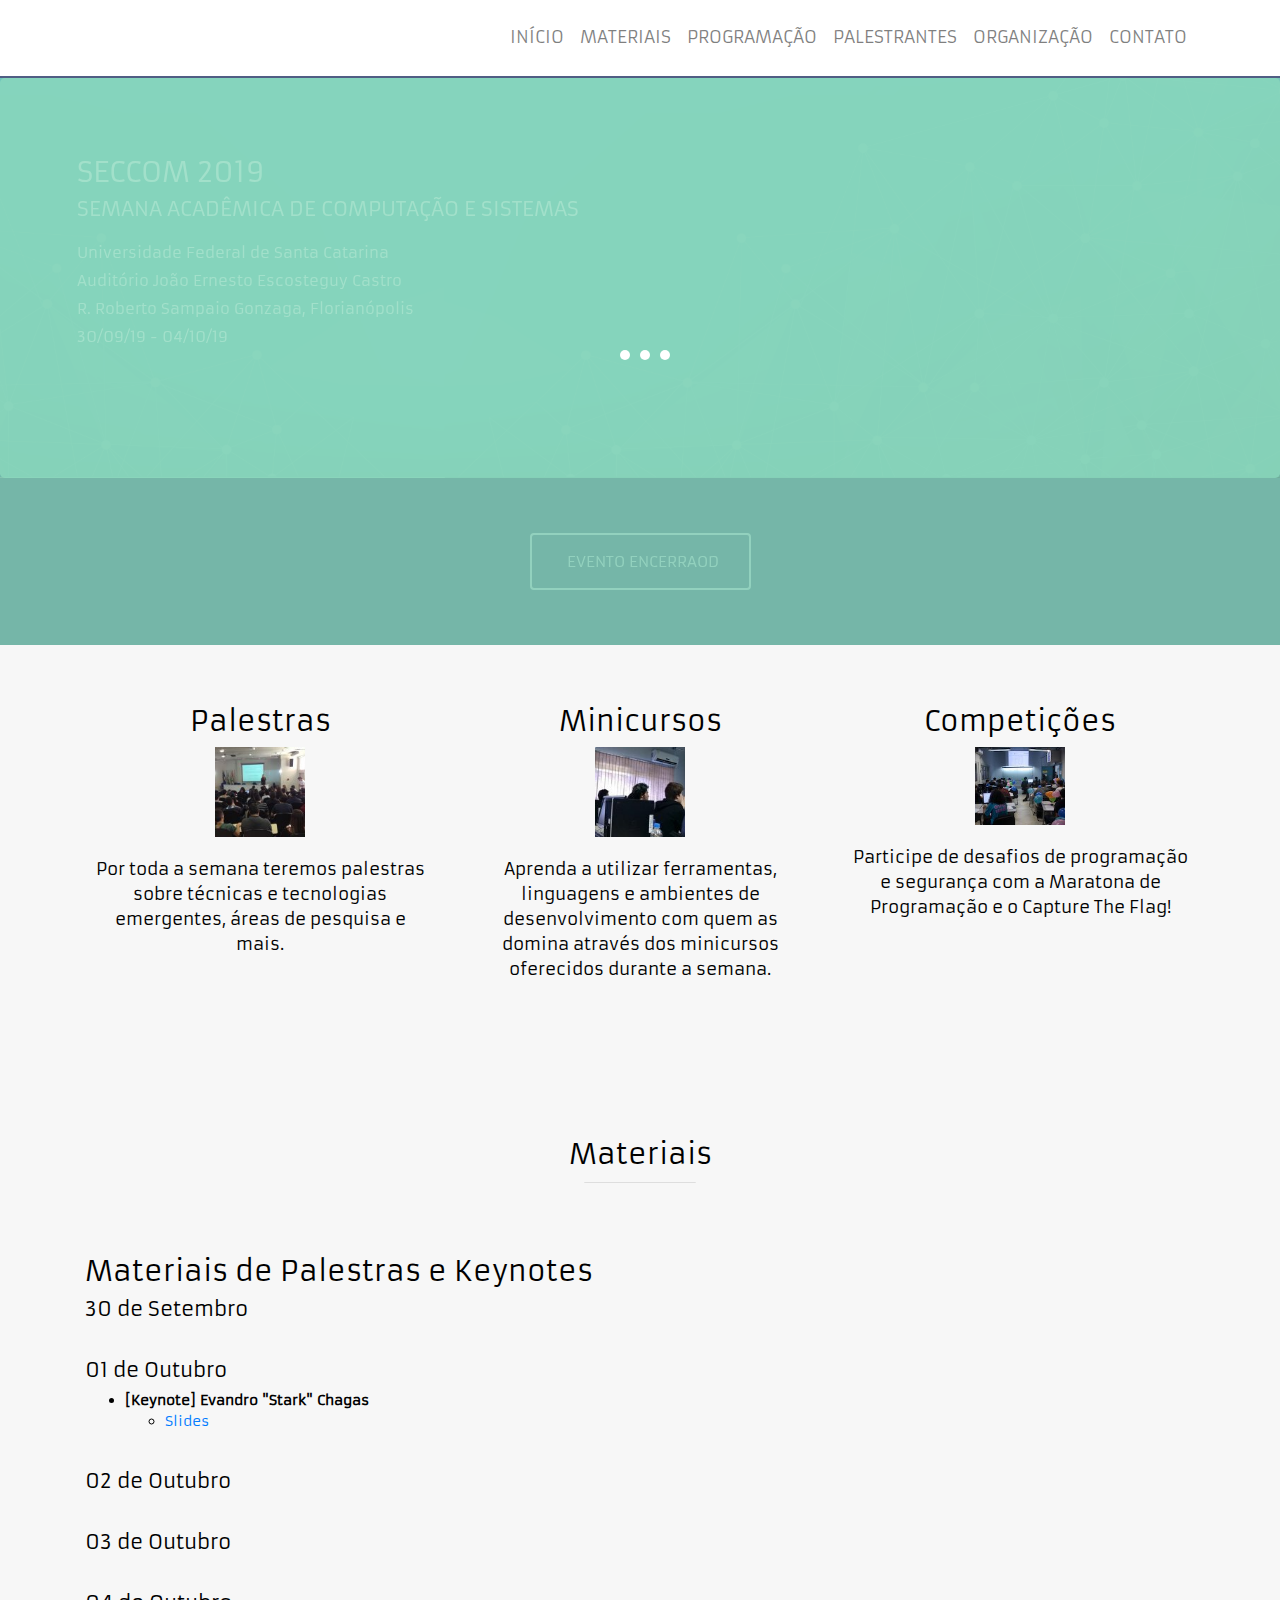
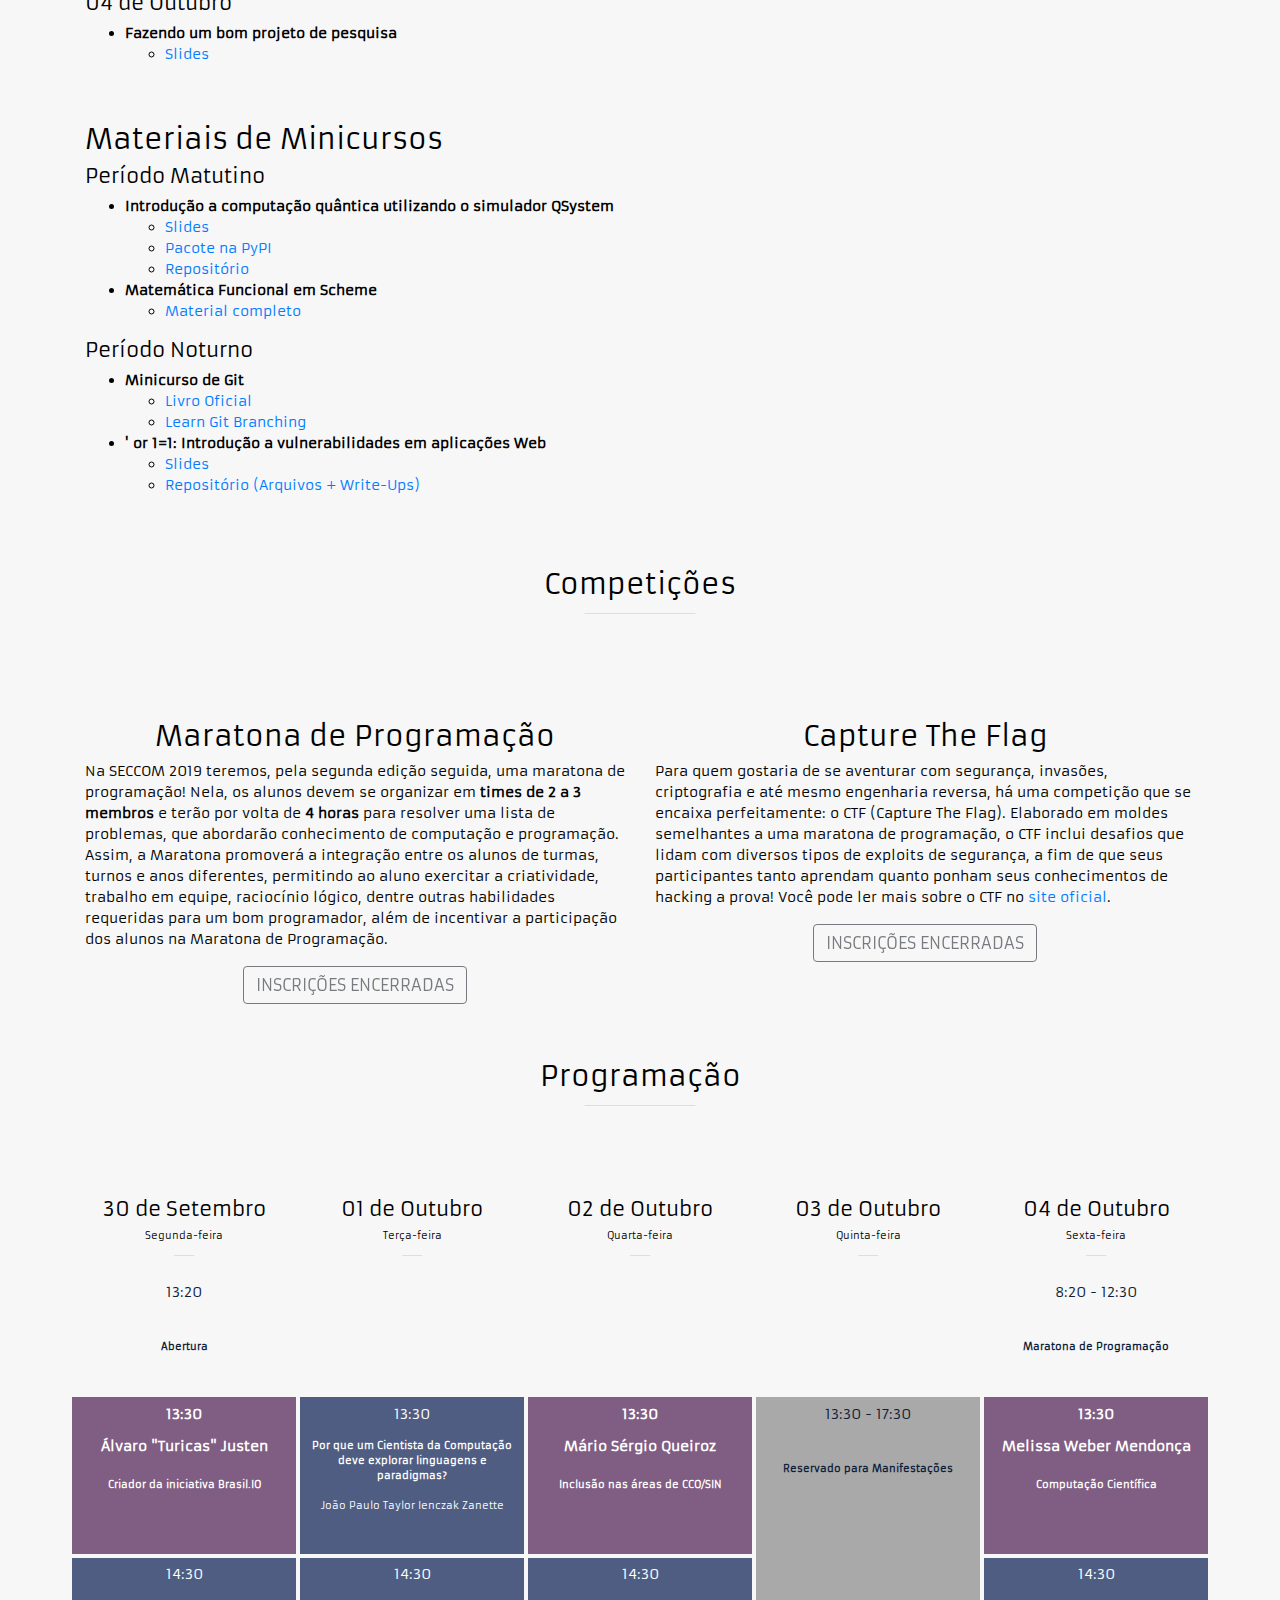
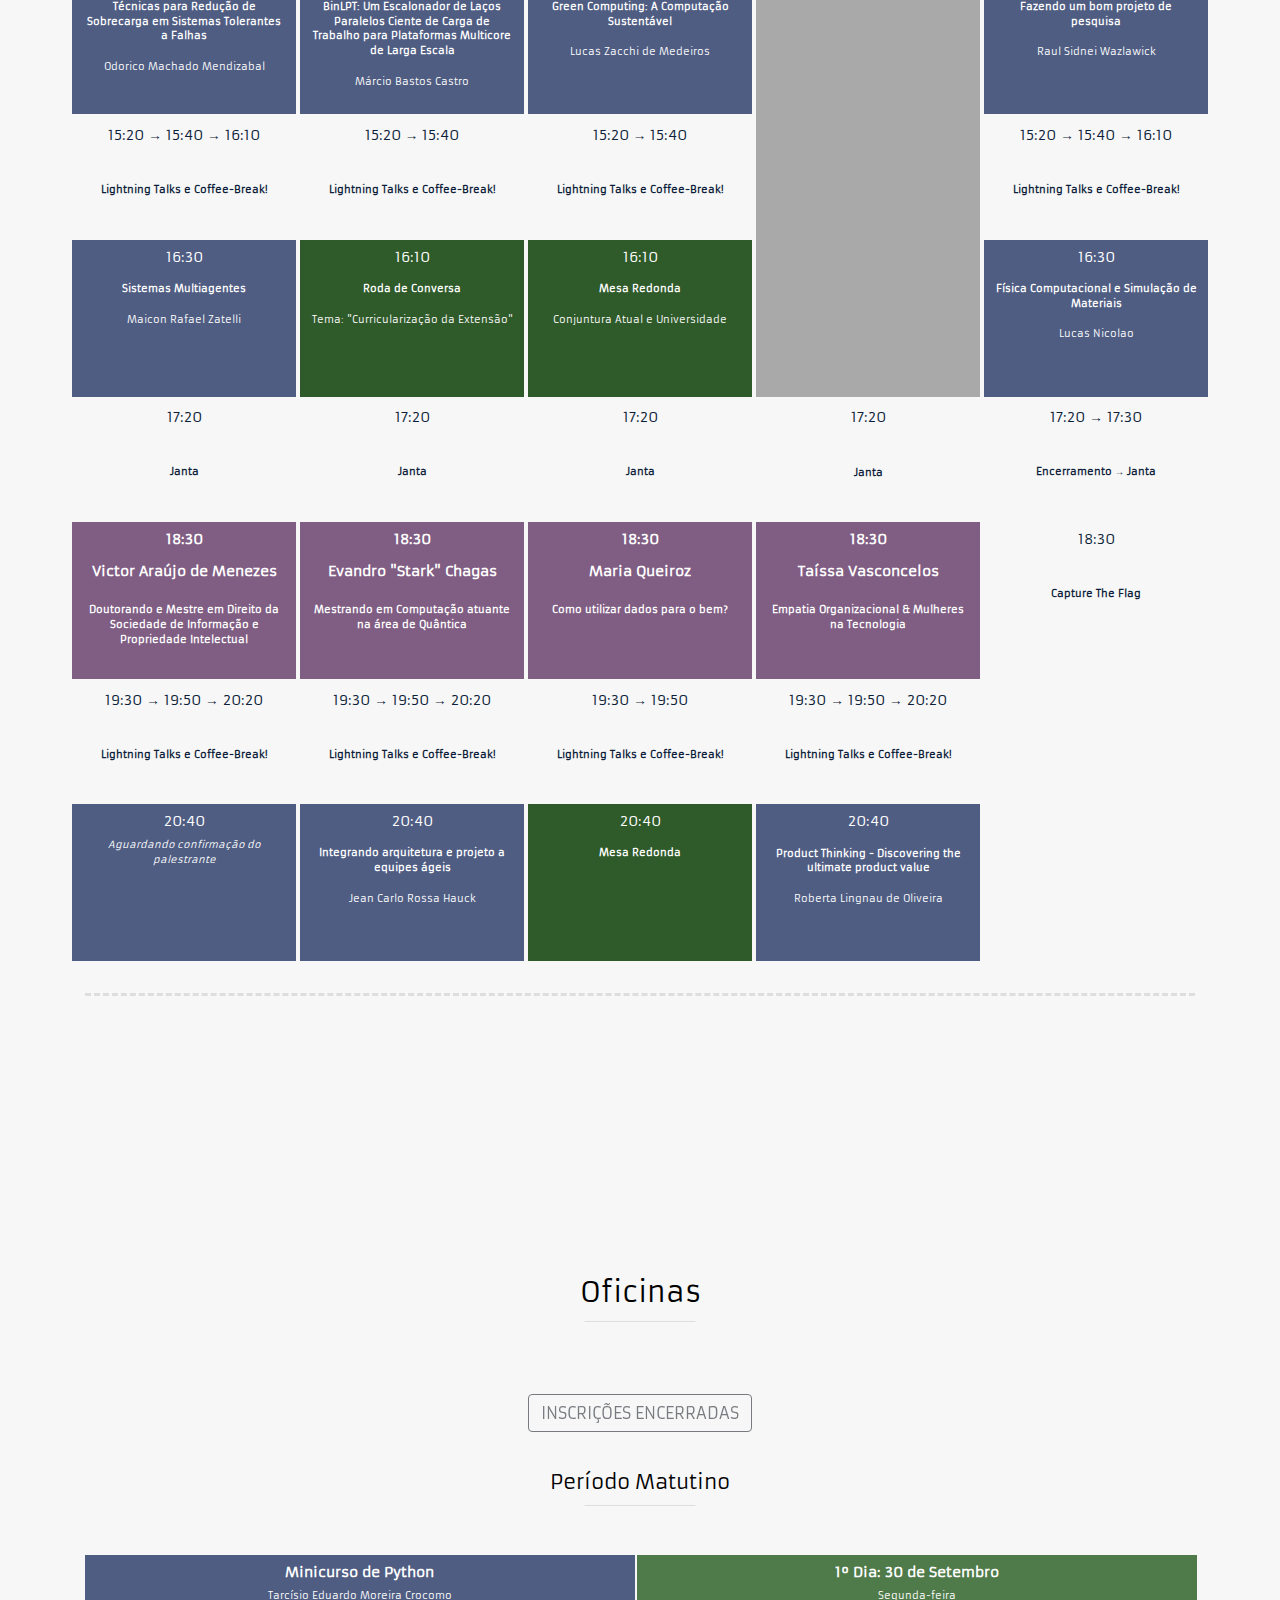
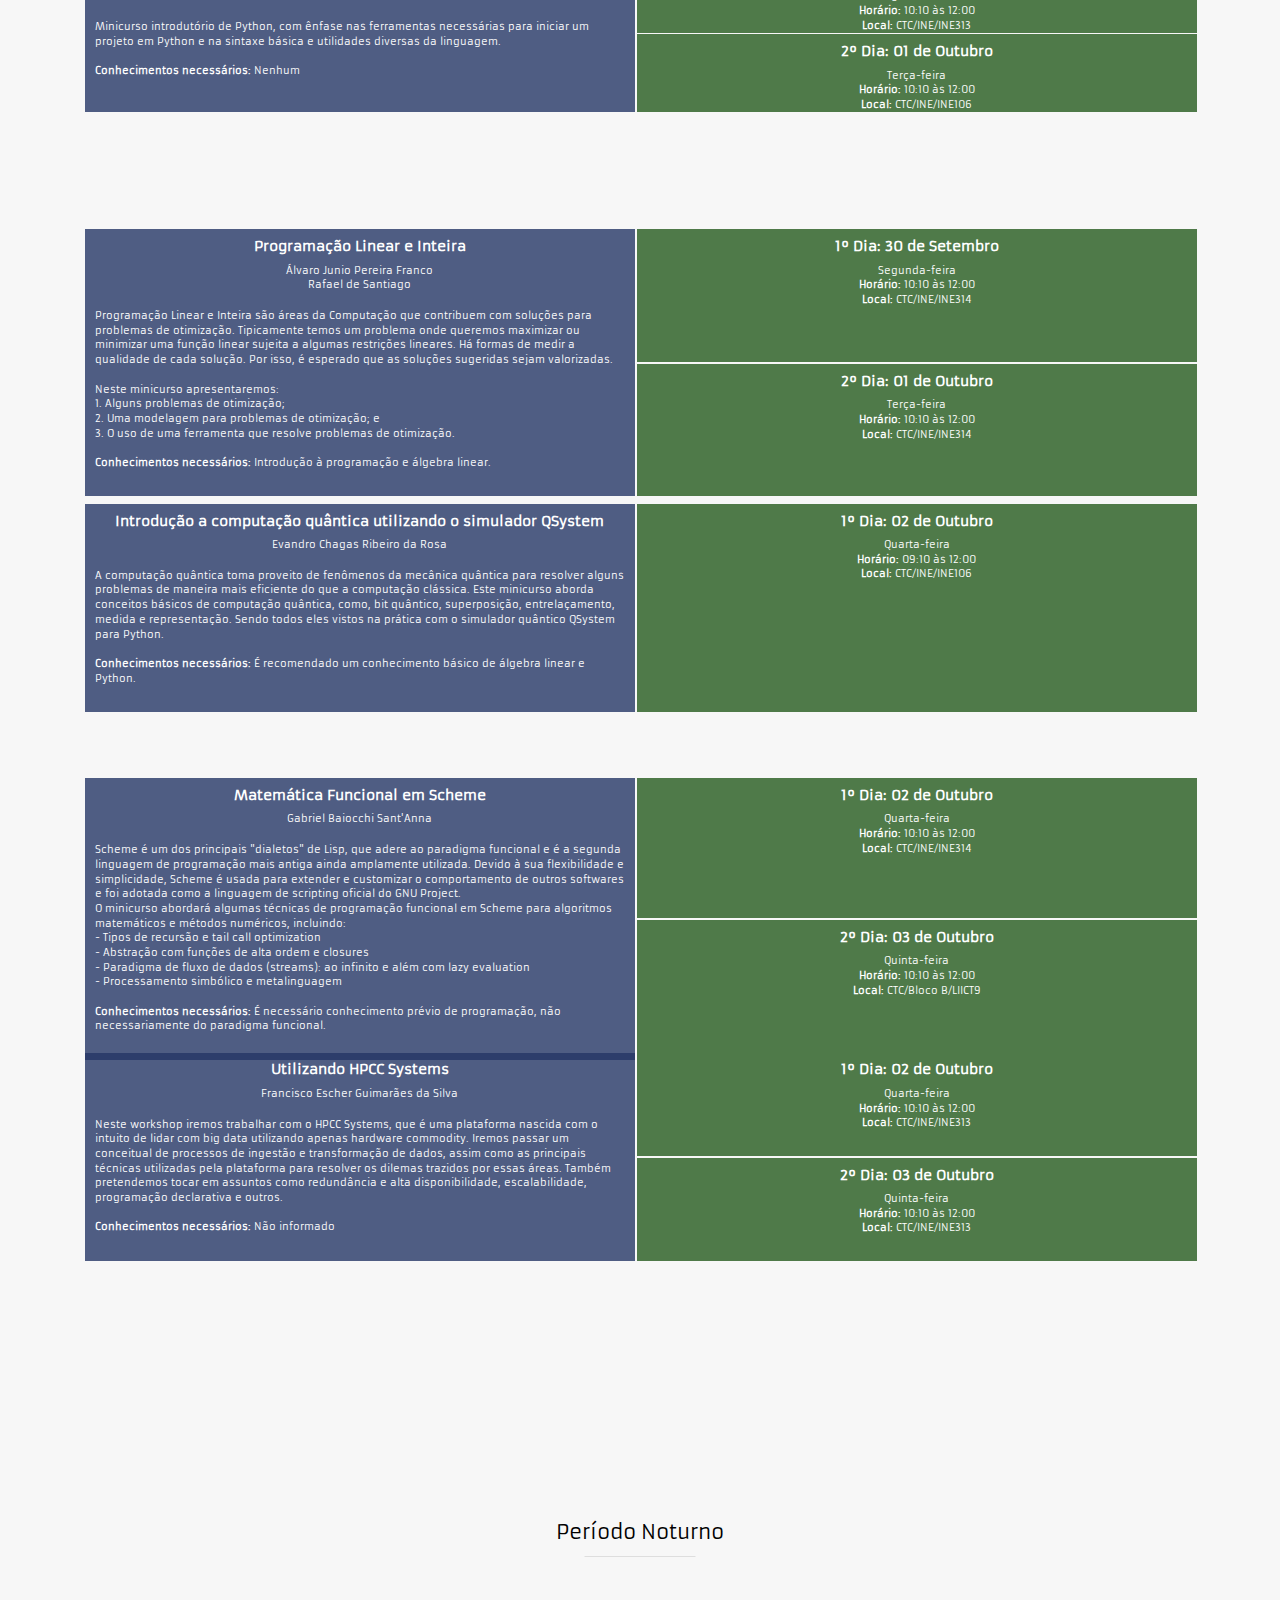
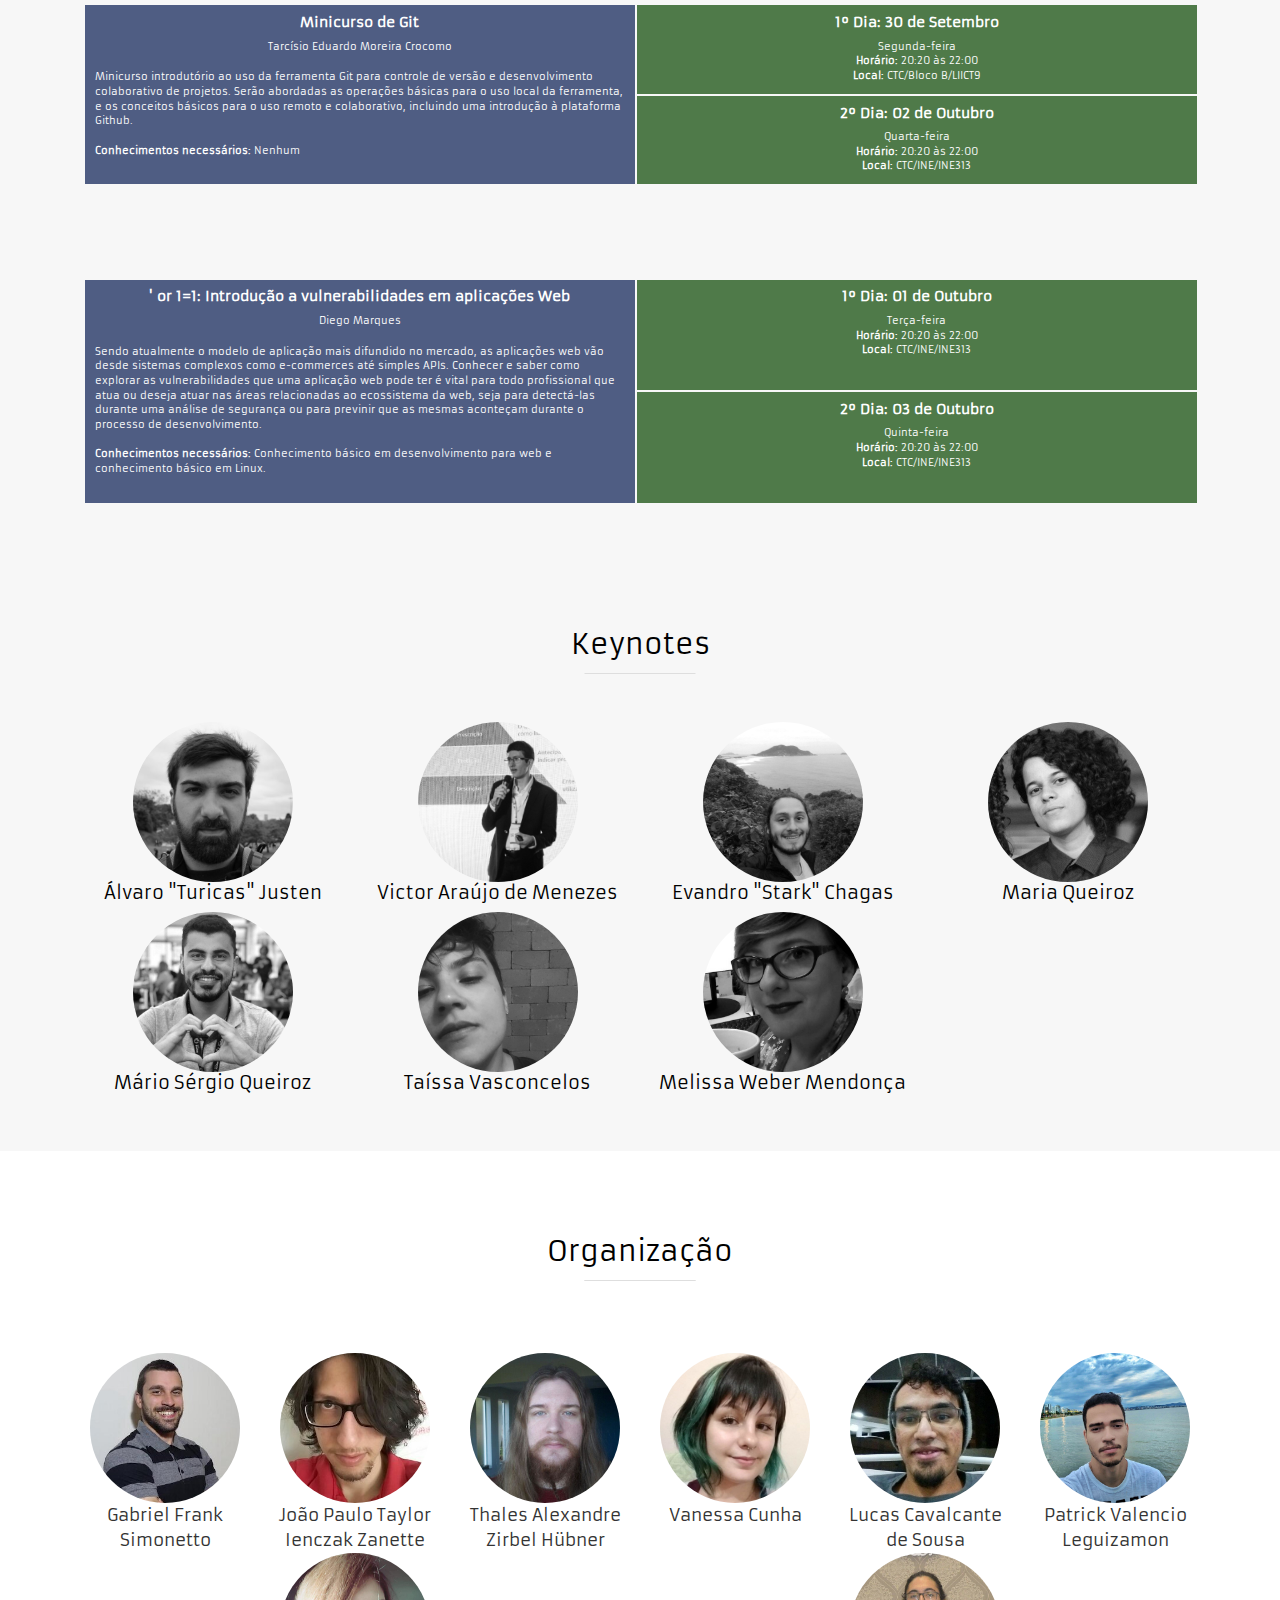
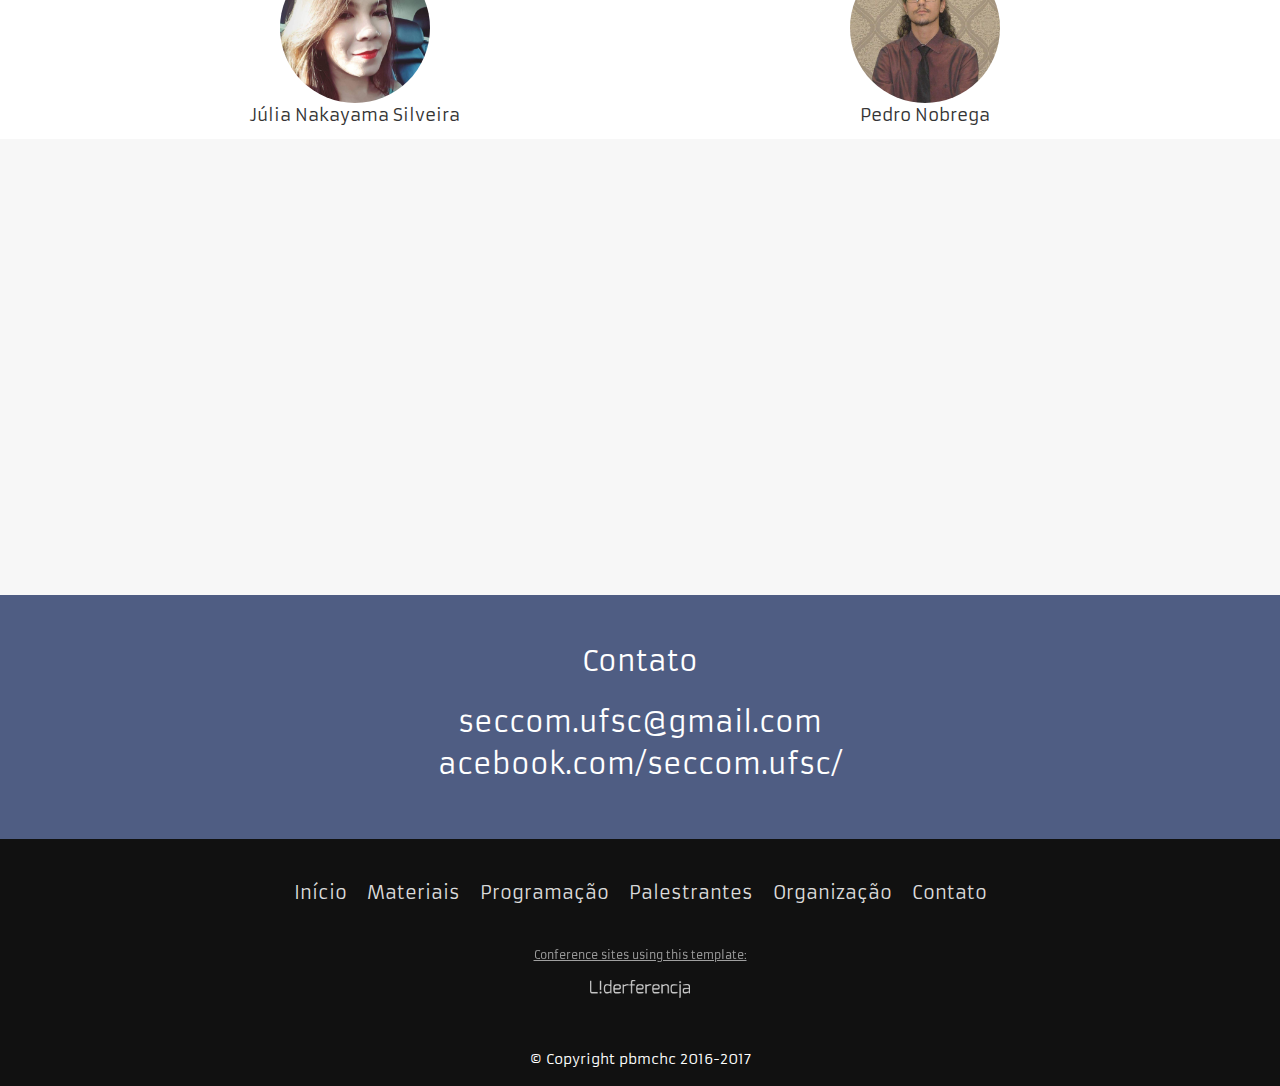
==== commit 61d0ca99: "Add materials section." ====
--- a/index.html
+++ b/index.html
@@ -1,4 +1,4 @@
-<!DOCTYPE html><html prefix="og: http://ogp.me/ns#"><head><meta charset=utf-8><title>SECCOM 2019</title><meta name=description content="Semana Acadêmica de Ciências da Computação e Sistemas da Informação da UFSC"><meta name=viewport content="width=device-width, initial-scale=1"><meta property=og:image content=./img/logo/navbar-logo.jpg><meta property=og:title content="SECCOM 2019"><meta property=og:description content="Conference description"><meta property=og:type content=website><meta property=og:url content><link rel=stylesheet href=https://maxcdn.bootstrapcdn.com/bootstrap/4.0.0/css/bootstrap.min.css integrity=sha384-Gn5384xqQ1aoWXA+058RXPxPg6fy4IWvTNh0E263XmFcJlSAwiGgFAW/dAiS6JXm crossorigin=anonymous><link rel=stylesheet href=./CSS/style.css><link rel=stylesheet href=./CSS/animate.css><link rel=stylesheet href=./CSS/hover.css><link rel=icon href=./img/favicons/favicon.ico><link rel="shortcut icon" href=./img/favicons/favicon.png><link href=./CSS/bootstrap-theme.min.css rel=stylesheet><link href="https://fonts.googleapis.com/css?family=Armata&subset=latin,latin-ext" rel=stylesheet type=text/css><script src=https://kit.fontawesome.com/b0f30dc6cc.js crossorigin=anonymous></script></head><body data-spy=scroll data-target=.navbar data-offset=50><div class=loader><span class=loader-circle></span><span class=loader-circle></span><span class=loader-circle></span></div><nav class="navbar navbar-custom navbar-expand-lg navbar-light fixed-top bg-white"><div class=container><a href=# class=navbar-brand><img id=brand-image></a><button class=navbar-toggler type=button data-toggle=collapse data-target=#navbarNav aria-controls=navbarNav aria-expanded=false aria-label="Toggle navigation"><span class=navbar-toggler-icon></span></button><div class="collapse navbar-collapse" id=navbarNav><div class="navbar-nav ml-auto"><a class="nav-item nav-link uppercased scroll-top" href=# data-id>Início</a><a class="nav-item nav-link uppercased" href=#materials data-id=materials>Materiais</a><a class="nav-item nav-link uppercased" href=#timeline data-id=timeline>Programação</a><a class="nav-item nav-link uppercased" href=#speakers data-id=speakers>Palestrantes</a><a class="nav-item nav-link uppercased" href=#partners data-id=partners>Organização</a><a class="nav-item nav-link uppercased" href=#contact data-id=contact>Contato</a></div></div></div></nav><div class=bg><div class=jumbotron><div class="container d-flex flex-row"><div class=p-2><h4 style=color:white class="title-header animated slideInLeft uppercased">seccom 2019</h4><h6 style=color:white class="title-header animated slideInLeft uppercased">semana acadêmica de computação e sistemas</h6><p style="color:white; font-size: 1.1em" class="title-text animated fadeInRight">Universidade Federal de Santa Catarina</p><p style="color:white; font-size: 1.1em" class="title-text animated fadeInRight">Auditório João Ernesto Escosteguy Castro</p><p style="color:white;  font-size: 1.1em" class="title-text animated fadeInRight">R. Roberto Sampaio Gonzaga, Florianópolis</p><p style="color:white;  font-size: 1.1em" class="title-text animated fadeInRight uppercased">30/09/19 - 04/10/19</p></div><div id=timer class="col ml-auto" style="display: none"><p style="color: white; font-size: 1.1em" class=uppercased>falta só um pouquinho!</p><span id=days class=counter></span><span id=hours class=counter></span><span id=minutes class=counter></span></div></div></div></div><div class=evenea><div id=evenea-c class=col-sm-12><a id=evenea-btn href=https://www.sympla.com.br/seccom-2019__632383 class="btn btn-outline-dark disabled" aria-disabled=true>EVENTO ENCERRAOD</a></div></div><div id=wrapper><div class=page-section id=feedback><div class=container><div class="row features"><div class="col-sm-4 animated fadeInUp"><div class=text-center><h4>Palestras</h4><img class=feat-img src=img/about-section/palestras.jpg></div><p class=feat-desc>Por toda a semana teremos palestras sobre técnicas e tecnologias emergentes, áreas de pesquisa e mais.</p></div><div class="col-sm-4 animated fadeInUp delay"><div class=text-center><h4>Minicursos</h4><img class=feat-img src=img/about-section/minicursos.jpg></div><p class=feat-desc>Aprenda a utilizar ferramentas, linguagens e ambientes de desenvolvimento com quem as domina através dos minicursos oferecidos durante a semana.</p></div><div class="col-sm-4 animated fadeInUp delayed"><div class=text-center><h4>Competições</h4><img class=feat-img src=img/about-section/competicoes.jpg></div><p class=feat-desc> Participe de desafios de programação e segurança com a Maratona de Programação e o Capture The Flag! </p></div></div></div></div><section class=page-section id=materials><div id=Materiais class="container text-center"><div class=section-title><div class=text-center><h3 class=section-title>Materiais</h3></div></div></div></section><div class=page-section id=features><div class=container><section id=contests><h3 id=Competições class=section-title>Competições</h3><div class="row d-flex flex-row"><div class=col><h4 class=text-center><i class="fas fa-running fa-3x"></i><i class="fas fa-desktop fa-3x"></i><br> Maratona de Programação</h4><p> Na SECCOM 2019 teremos, pela segunda edição seguida, uma maratona de programação! Nela, os alunos devem se organizar em <b>times de 2 a 3 membros</b> e terão por volta de <b>4 horas</b> para resolver uma lista de problemas, que abordarão conhecimento de computação e programação. Assim, a Maratona promoverá a integração entre os alunos de turmas, turnos e anos diferentes, permitindo ao aluno exercitar a criatividade, trabalho em equipe, raciocínio lógico, dentre outras habilidades requeridas para um bom programador, além de incentivar a participação dos alunos na Maratona de Programação. </p><center><a href=https://forms.gle/hnur18b3Pg54eJ5r8 class="btn btn-outline-dark disabled" aria-disabled=true>INSCRIÇÕES ENCERRADAS</a></center></div><div class=col><h4 class=text-center><i class="fas fa-flag-checkered fa-3x"></i><br> Capture The Flag</h4><p> Para quem gostaria de se aventurar com segurança, invasões, criptografia e até mesmo engenharia reversa, há uma competição que se encaixa perfeitamente: o CTF (Capture The Flag). Elaborado em moldes semelhantes a uma maratona de programação, o CTF inclui desafios que lidam com diversos tipos de exploits de segurança, a fim de que seus participantes tanto aprendam quanto ponham seus conhecimentos de hacking a prova! Você pode ler mais sobre o CTF no <a href=https://ctftime.org/ctf-wtf/ alt="Site oficial do CTF">site oficial</a>. </p><center><a href=https://forms.gle/T8dh3hHvJzQxYRbV7 class="btn btn-outline-dark disabled" aria-disabled=true>INSCRIÇÕES ENCERRADAS</a></center></div></div></section><section id=timeline><h3 id=Programação class=section-title>Programação</h3><div style="width: 100%; border-bottom: 3px dashed rgb(222,222,222); padding-bottom: 30px; margin-bottom: 30px;"><center><h4><b></b></h4></center><div class="row d-flex flex-row"><div class=col><center class=section-title><h2>30 de Setembro</h2> Segunda-feira </center><div class="row d-flex flex-column"><div class="conference-main col break "><h6>13:20</h6><p><i class="fas fa-door-open fa-3x"></i><br><p><b>Abertura</b></p></p></div><div class="conference-main col keynote "><h6>13:30</h6><p><h6>Álvaro "Turicas" Justen</h6><br><p>Criador da iniciativa Brasil.IO</p></p></div><div class="conference-main col  "><h6>14:30</h6><p><p><b>Técnicas para Redução de Sobrecarga em Sistemas Tolerantes a Falhas</b></p><p>Odorico Machado Mendizabal</p></p></div><div class="conference-main col break "><h6>15:20 → 15:40 → 16:10</h6><p><i class="fas fa-bolt fa-3x"></i><i class="fas fa-arrow-right fa-3x"></i><i class="fas fa-coffee fa-3x"></i><i class="fas fa-arrow-right fa-3x"></i><i class="fas fa-bolt fa-3x"></i><br><p><b>Lightning Talks e Coffee-Break!</b></p></p></div><div class="conference-main col  "><h6>16:30</h6><p><p><b>Sistemas Multiagentes</b></p><p>Maicon Rafael Zatelli</p></p></div><div class="conference-main col break "><h6>17:20</h6><p><i class="fas fa-utensils fa-3x"></i><br><p><b>Janta</b></p></p></div><div class="conference-main col keynote "><h6>18:30</h6><p><h6>Victor Araújo de Menezes</h6><br><p>Doutorando e Mestre em Direito da Sociedade de Informação e Propriedade Intelectual</p></p></div><div class="conference-main col break "><h6>19:30 → 19:50 → 20:20</h6><p><i class="fas fa-bolt fa-3x"></i><i class="fas fa-arrow-right fa-3x"></i><i class="fas fa-coffee fa-3x"></i><i class="fas fa-arrow-right fa-3x"></i><i class="fas fa-bolt fa-3x"></i><br><p><b>Lightning Talks e Coffee-Break!</b></p></p></div><div class="conference-main col soon "><h6>20:40</h6><p><i>Aguardando confirmação do palestrante</i></p></div></div></div><div class=col><center class=section-title><h2>01 de Outubro</h2> Terça-feira </center><div class="row d-flex flex-column"><div class="conference-main col break "><p><p><b></b></p></p></div><div class="conference-main col  "><h6>13:30</h6><p><p><b> Por que um Cientista da Computação deve explorar linguagens e paradigmas? </b></p><p>João Paulo Taylor Ienczak Zanette</p></p></div><div class="conference-main col  "><h6>14:30</h6><p><p><b> BinLPT: Um Escalonador de Laços Paralelos Ciente de Carga de Trabalho para Plataformas Multicore de Larga Escala </b></p><p>Márcio Bastos Castro</p></p></div><div class="conference-main col break "><h6>15:20 → 15:40</h6><p><i class="fas fa-bolt fa-3x"></i><i class="fas fa-arrow-right fa-3x"></i><i class="fas fa-coffee fa-3x"></i><br><p><b>Lightning Talks e Coffee-Break!</b></p></p></div><div class="conference-main col special "><h6>16:10</h6><p><p><b>Roda de Conversa</b></p><p>Tema: "Curricularização da Extensão"</p></p></div><div class="conference-main col break "><h6>17:20</h6><p><i class="fas fa-utensils fa-3x"></i><br><p><b>Janta</b></p></p></div><div class="conference-main col keynote "><h6>18:30</h6><p><h6>Evandro "Stark" Chagas</h6><br><p>Mestrando em Computação atuante na área de Quântica</p></p></div><div class="conference-main col break "><h6>19:30 → 19:50 → 20:20</h6><p><i class="fas fa-bolt fa-3x"></i><i class="fas fa-arrow-right fa-3x"></i><i class="fas fa-coffee fa-3x"></i><i class="fas fa-arrow-right fa-3x"></i><i class="fas fa-bolt fa-3x"></i><br><p><b>Lightning Talks e Coffee-Break!</b></p></p></div><div class="conference-main col  "><h6>20:40</h6><p><p><b>Integrando arquitetura e projeto a equipes ágeis</b></p><p>Jean Carlo Rossa Hauck</p></p></div></div></div><div class=col><center class=section-title><h2>02 de Outubro</h2> Quarta-feira </center><div class="row d-flex flex-column"><div class="conference-main col break "><p><p><b></b></p></p></div><div class="conference-main col keynote "><h6>13:30</h6><p><h6>Mário Sérgio Queiroz</h6><br><p>Inclusão nas áreas de CCO/SIN</p></p></div><div class="conference-main col  "><h6>14:30</h6><p><p><b>Green Computing: A Computação Sustentável</b></p><p>Lucas Zacchi de Medeiros</p></p></div><div class="conference-main col break "><h6>15:20 → 15:40</h6><p><i class="fas fa-bolt fa-3x"></i><i class="fas fa-arrow-right fa-3x"></i><i class="fas fa-coffee fa-3x"></i><br><p><b>Lightning Talks e Coffee-Break!</b></p></p></div><div class="conference-main col special "><h6>16:10</h6><p><p><b>Mesa Redonda</b></p><p>Conjuntura Atual e Universidade</p></p></div><div class="conference-main col break "><h6>17:20</h6><p><i class="fas fa-utensils fa-3x"></i><br><p><b>Janta</b></p></p></div><div class="conference-main col keynote "><h6>18:30</h6><p><h6>Maria Queiroz</h6><br><p>Como utilizar dados para o bem?</p></p></div><div class="conference-main col break "><h6>19:30 → 19:50</h6><p><i class="fas fa-bolt fa-3x"></i><i class="fas fa-arrow-right fa-3x"></i><i class="fas fa-coffee fa-3x"></i><br><p><b>Lightning Talks e Coffee-Break!</b></p></p></div><div class="conference-main col special "><h6>20:40</h6><p><p><b>Mesa Redonda</b></p></p></div></div></div><div class=col><center class=section-title><h2>03 de Outubro</h2> Quinta-feira </center><div class="row d-flex flex-column"><div class="conference-main col break "><p><p><b></b></p></p></div><div class="conference-main col extra event-size-4"><h6>13:30 - 17:30</h6><p><i class="fas fa-fist-raised fa-3x"></i><br><p><b>Reservado para Manifestações</b></p></p></div><div class="conference-main col break "><h6>17:20</h6><p><i class="fas fa-utensils fa-3x"></i><br><p><b>Janta</b></p></p></div><div class="conference-main col keynote "><h6>18:30</h6><p><h6>Taíssa Vasconcelos</h6><br><p>Empatia Organizacional & Mulheres na Tecnologia</p></p></div><div class="conference-main col break "><h6>19:30 → 19:50 → 20:20</h6><p><i class="fas fa-bolt fa-3x"></i><i class="fas fa-arrow-right fa-3x"></i><i class="fas fa-coffee fa-3x"></i><i class="fas fa-arrow-right fa-3x"></i><i class="fas fa-bolt fa-3x"></i><br><p><b>Lightning Talks e Coffee-Break!</b></p></p></div><div class="conference-main col  "><h6>20:40</h6><p><p><b>Product Thinking - Discovering the ultimate product value</b></p><p>Roberta Lingnau de Oliveira</p></p></div></div></div><div class=col><center class=section-title><h2>04 de Outubro</h2> Sexta-feira </center><div class="row d-flex flex-column"><div class="conference-main col break "><h6>8:20 - 12:30</h6><p><i class="fas fa-running fa-3x"></i><i class="fas fa-desktop fa-3x"></i><br><p><b>Maratona de Programação</b></p></p></div><div class="conference-main col keynote "><h6>13:30</h6><p><h6>Melissa Weber Mendonça</h6><br><p>Computação Científica</p></p></div><div class="conference-main col  "><h6>14:30</h6><p><p><b>Fazendo um bom projeto de pesquisa</b></p><p>Raul Sidnei Wazlawick</p></p></div><div class="conference-main col break "><h6>15:20 → 15:40 → 16:10</h6><p><i class="fas fa-bolt fa-3x"></i><i class="fas fa-arrow-right fa-3x"></i><i class="fas fa-coffee fa-3x"></i><i class="fas fa-arrow-right fa-3x"></i><i class="fas fa-bolt fa-3x"></i><br><p><b>Lightning Talks e Coffee-Break!</b></p></p></div><div class="conference-main col  "><h6>16:30</h6><p><p><b>Física Computacional e Simulação de Materiais</b></p><p>Lucas Nicolao</p></p></div><div class="conference-main col break "><h6>17:20 → 17:30</h6><p><i class="fas fa-door-closed fa-3x"></i><i class="fas fa-arrow-right fa-3x"></i><i class="fas fa-utensils fa-3x"></i><br><p><b>Encerramento → Janta</b></p></p></div><div class="conference-main col extra "><h6>18:30</h6><p><i class="fas fa-flag-checkered fa-3x"></i><br><p><b>Capture The Flag</b></p></p></div></div></div></div></div><h3 class=section-title>Oficinas</h3><center><a href=https://forms.gle/qVu9SccPjkwUKVFb6 class="btn btn-outline-dark disabled" aria-disabled=true>INSCRIÇÕES ENCERRADAS</a></center><section class=workshops><h4 class=section-title>Período Matutino</h4><div class=container><div class="row d-flex flex-column"><div class=col><div class="row d-flex flex-row"><div class="workshop-about col"><h6>Minicurso de Python</h6><p> Tarcísio Eduardo Moreira Crocomo </p><p style="text-align: left;"> Minicurso introdutório de Python, com ênfase nas ferramentas necessárias para iniciar um projeto em Python e na sintaxe básica e utilidades diversas da linguagem. <br><br><b> Conhecimentos necessários: </b> Nenhum </p></div><div class="workshop-timeline col"><div style="min-height: 100%;" class="row d-flex flex-column"><div class="workshop-time col"><h6><b>1º Dia: 30 de Setembro</b></h6><p> Segunda-feira<br><b>Horário:</b> 10:10 às 12:00<br><b>Local:</b> CTC/INE/INE313 </p></div><div class="workshop-time col"><h6><b>2º Dia: 01 de Outubro</b></h6><p> Terça-feira<br><b>Horário:</b> 10:10 às 12:00<br><b>Local:</b> CTC/INE/INE106 </p></div></div></div></div></div><div class=col><div class="row d-flex flex-row"><div class="workshop-about col"><h6>Programação Linear e Inteira</h6><p> Álvaro Junio Pereira Franco<br> Rafael de Santiago<br></p><p style="text-align: left;"> Programação Linear e Inteira são áreas da Computação que contribuem com soluções para problemas de otimização. Tipicamente temos um problema onde queremos maximizar ou minimizar uma função linear sujeita a algumas restrições lineares. Há formas de medir a qualidade de cada solução. Por isso, é esperado que as soluções sugeridas sejam valorizadas. <br><br> Neste minicurso apresentaremos:<br> 1. Alguns problemas de otimização;<br> 2. Uma modelagem para problemas de otimização; e<br> 3. O uso de uma ferramenta que resolve problemas de otimização. <br><br><b> Conhecimentos necessários: </b> Introdução à programação e álgebra linear. </p></div><div class="workshop-timeline col"><div style="min-height: 100%;" class="row d-flex flex-column"><div class="workshop-time col"><h6><b>1º Dia: 30 de Setembro</b></h6><p> Segunda-feira<br><b>Horário:</b> 10:10 às 12:00<br><b>Local:</b> CTC/INE/INE314 </p></div><div class="workshop-time col"><h6><b>2º Dia: 01 de Outubro</b></h6><p> Terça-feira<br><b>Horário:</b> 10:10 às 12:00<br><b>Local:</b> CTC/INE/INE314 </p></div></div></div></div></div><div class=col><div class="row d-flex flex-row"><div class="workshop-about col"><h6>Introdução a computação quântica utilizando o simulador QSystem</h6><p> Evandro Chagas Ribeiro da Rosa </p><p style="text-align: left;"> A computação quântica toma proveito de fenômenos da mecânica quântica para resolver alguns problemas de maneira mais eficiente do que a computação clássica. Este minicurso aborda conceitos básicos de computação quântica, como, bit quântico, superposição, entrelaçamento, medida e representação. Sendo todos eles vistos na prática com o simulador quântico QSystem para Python. <br><br><b> Conhecimentos necessários: </b> É recomendado um conhecimento básico de álgebra linear e Python. </p></div><div class="workshop-timeline col"><div style="min-height: 100%;" class="row d-flex flex-column"><div class="workshop-time col"><h6><b>1º Dia: 02 de Outubro</b></h6><p> Quarta-feira<br><b>Horário:</b> 09:10 às 12:00<br><b>Local:</b> CTC/INE/INE106 </p></div></div></div></div></div><div class=col><div class="row d-flex flex-row"><div class="workshop-about col"><h6>Matemática Funcional em Scheme</h6><p> Gabriel Baiocchi Sant'Anna </p><p style="text-align: left;"> Scheme é um dos principais "dialetos" de Lisp, que adere ao paradigma funcional e é a segunda linguagem de programação mais antiga ainda amplamente utilizada. Devido à sua flexibilidade e simplicidade, Scheme é usada para extender e customizar o comportamento de outros softwares e foi adotada como a linguagem de scripting oficial do GNU Project. <br> O minicurso abordará algumas técnicas de programação funcional em Scheme para algoritmos matemáticos e métodos numéricos, incluindo:<br> - Tipos de recursão e tail call optimization<br> - Abstração com funções de alta ordem e closures<br> - Paradigma de fluxo de dados (streams): ao infinito e além com lazy evaluation<br> - Processamento simbólico e metalinguagem <br><br><b> Conhecimentos necessários: </b> É necessário conhecimento prévio de programação, não necessariamente do paradigma funcional. </p></div><div class="workshop-timeline col"><div style="min-height: 100%;" class="row d-flex flex-column"><div class="workshop-time col"><h6><b>1º Dia: 02 de Outubro</b></h6><p> Quarta-feira<br><b>Horário:</b> 10:10 às 12:00<br><b>Local:</b> CTC/INE/INE314 </p></div><div class="workshop-time col"><h6><b>2º Dia: 03 de Outubro</b></h6><p> Quinta-feira<br><b>Horário:</b> 10:10 às 12:00<br><b>Local:</b> CTC/Bloco B/LIICT9 </p></div></div></div></div></div><div class=col><div class="row d-flex flex-row"><div class="workshop-about col"><h6>Utilizando HPCC Systems</h6><p> Francisco Escher Guimarães da Silva </p><p style="text-align: left;"> Neste workshop iremos trabalhar com o HPCC Systems, que é uma plataforma nascida com o intuito de lidar com big data utilizando apenas hardware commodity. Iremos passar um conceitual de processos de ingestão e transformação de dados, assim como as principais técnicas utilizadas pela plataforma para resolver os dilemas trazidos por essas áreas. Também pretendemos tocar em assuntos como redundância e alta disponibilidade, escalabilidade, programação declarativa e outros. <br><br><b> Conhecimentos necessários: </b> Não informado </p></div><div class="workshop-timeline col"><div style="min-height: 100%;" class="row d-flex flex-column"><div class="workshop-time col"><h6><b>1º Dia: 02 de Outubro</b></h6><p> Quarta-feira<br><b>Horário:</b> 10:10 às 12:00<br><b>Local:</b> CTC/INE/INE313 </p></div><div class="workshop-time col"><h6><b>2º Dia: 03 de Outubro</b></h6><p> Quinta-feira<br><b>Horário:</b> 10:10 às 12:00<br><b>Local:</b> CTC/INE/INE313 </p></div></div></div></div></div></div></div><h4 class=section-title>Período Noturno</h4><div class=container><div class="row d-flex flex-column"><div class=col><div class="row d-flex flex-row"><div class="workshop-about col"><h6>Minicurso de Git</h6><p> Tarcísio Eduardo Moreira Crocomo </p><p style="text-align: left;"> Minicurso introdutório ao uso da ferramenta Git para controle de versão e desenvolvimento colaborativo de projetos. Serão abordadas as operações básicas para o uso local da ferramenta, e os conceitos básicos para o uso remoto e colaborativo, incluindo uma introdução à plataforma Github. <br><br><b> Conhecimentos necessários: </b> Nenhum </p></div><div class="workshop-timeline col"><div style="min-height: 100%;" class="row d-flex flex-column"><div class="workshop-time col"><h6><b>1º Dia: 30 de Setembro</b></h6><p> Segunda-feira<br><b>Horário:</b> 20:20 às 22:00<br><b>Local:</b> CTC/Bloco B/LIICT9 </p></div><div class="workshop-time col"><h6><b>2º Dia: 02 de Outubro</b></h6><p> Quarta-feira<br><b>Horário:</b> 20:20 às 22:00<br><b>Local:</b> CTC/INE/INE313 </p></div></div></div></div></div><div class=col><div class="row d-flex flex-row"><div class="workshop-about col"><h6>' or 1=1: Introdução a vulnerabilidades em aplicações Web</h6><p> Diego Marques </p><p style="text-align: left;"> Sendo atualmente o modelo de aplicação mais difundido no mercado, as aplicações web vão desde sistemas complexos como e-commerces até simples APIs. Conhecer e saber como explorar as vulnerabilidades que uma aplicação web pode ter é vital para todo profissional que atua ou deseja atuar nas áreas relacionadas ao ecossistema da web, seja para detectá-las durante uma análise de segurança ou para previnir que as mesmas aconteçam durante o processo de desenvolvimento. <br><br><b> Conhecimentos necessários: </b> Conhecimento básico em desenvolvimento para web e conhecimento básico em Linux. </p></div><div class="workshop-timeline col"><div style="min-height: 100%;" class="row d-flex flex-column"><div class="workshop-time col"><h6><b>1º Dia: 01 de Outubro</b></h6><p> Terça-feira<br><b>Horário:</b> 20:20 às 22:00<br><b>Local:</b> CTC/INE/INE313 </p></div><div class="workshop-time col"><h6><b>2º Dia: 03 de Outubro</b></h6><p> Quinta-feira<br><b>Horário:</b> 20:20 às 22:00<br><b>Local:</b> CTC/INE/INE313 </p></div></div></div></div></div></div></div></section></section></div><section id=speakers style="background-color: rgb(247,247,247)"><div id=Palestrantes class=container style="text-align:center; padding-bottom: 50px; padding-top:20px"><div class=text-center><h3 style="margin-bottom: 60px;" class=section-title>Keynotes</h3></div><div class=row style="text-align: center; margin-top: 40px;"><div class="col-md-3 col-xs-6"><a class=speaker-link data-title='Álvaro "Turicas" Justen' data-company data-desc="        É programador e professor. Ativista de software livre desde 2004 e
+<!DOCTYPE html><html prefix="og: http://ogp.me/ns#"><head><meta charset=utf-8><title>SECCOM 2019</title><meta name=description content="Semana Acadêmica de Ciências da Computação e Sistemas da Informação da UFSC"><meta name=viewport content="width=device-width, initial-scale=1"><meta property=og:image content=./img/logo/navbar-logo.jpg><meta property=og:title content="SECCOM 2019"><meta property=og:description content="Conference description"><meta property=og:type content=website><meta property=og:url content><link rel=stylesheet href=https://maxcdn.bootstrapcdn.com/bootstrap/4.0.0/css/bootstrap.min.css integrity=sha384-Gn5384xqQ1aoWXA+058RXPxPg6fy4IWvTNh0E263XmFcJlSAwiGgFAW/dAiS6JXm crossorigin=anonymous><link rel=stylesheet href=./CSS/style.css><link rel=stylesheet href=./CSS/animate.css><link rel=stylesheet href=./CSS/hover.css><link rel=icon href=./img/favicons/favicon.ico><link rel="shortcut icon" href=./img/favicons/favicon.png><link href=./CSS/bootstrap-theme.min.css rel=stylesheet><link href="https://fonts.googleapis.com/css?family=Armata&subset=latin,latin-ext" rel=stylesheet type=text/css><script src=https://kit.fontawesome.com/b0f30dc6cc.js crossorigin=anonymous></script></head><body data-spy=scroll data-target=.navbar data-offset=50><div class=loader><span class=loader-circle></span><span class=loader-circle></span><span class=loader-circle></span></div><nav class="navbar navbar-custom navbar-expand-lg navbar-light fixed-top bg-white"><div class=container><a href=# class=navbar-brand><img id=brand-image></a><button class=navbar-toggler type=button data-toggle=collapse data-target=#navbarNav aria-controls=navbarNav aria-expanded=false aria-label="Toggle navigation"><span class=navbar-toggler-icon></span></button><div class="collapse navbar-collapse" id=navbarNav><div class="navbar-nav ml-auto"><a class="nav-item nav-link uppercased scroll-top" href=# data-id>Início</a><a class="nav-item nav-link uppercased" href=#materials data-id=materials>Materiais</a><a class="nav-item nav-link uppercased" href=#timeline data-id=timeline>Programação</a><a class="nav-item nav-link uppercased" href=#speakers data-id=speakers>Palestrantes</a><a class="nav-item nav-link uppercased" href=#partners data-id=partners>Organização</a><a class="nav-item nav-link uppercased" href=#contact data-id=contact>Contato</a></div></div></div></nav><div class=bg><div class=jumbotron><div class="container d-flex flex-row"><div class=p-2><h4 style=color:white class="title-header animated slideInLeft uppercased">seccom 2019</h4><h6 style=color:white class="title-header animated slideInLeft uppercased">semana acadêmica de computação e sistemas</h6><p style="color:white; font-size: 1.1em" class="title-text animated fadeInRight">Universidade Federal de Santa Catarina</p><p style="color:white; font-size: 1.1em" class="title-text animated fadeInRight">Auditório João Ernesto Escosteguy Castro</p><p style="color:white; font-size: 1.1em" class="title-text animated fadeInRight">R. Roberto Sampaio Gonzaga, Florianópolis</p><p style="color:white; font-size: 1.1em" class="title-text animated fadeInRight">30/09/19 - 04/10/19</p></div><div id=timer class="col ml-auto" style="display: none"><p style="color: white; font-size: 1.1em" class=uppercased>falta só um pouquinho!</p><span id=days class=counter></span><span id=hours class=counter></span><span id=minutes class=counter></span></div></div></div></div><div class=evenea><div id=evenea-c class=col-sm-12><a id=evenea-btn href=https://www.sympla.com.br/seccom-2019__632383 class="btn btn-outline-dark disabled" aria-disabled=true>EVENTO ENCERRAOD</a></div></div><div id=wrapper><div class=page-section id=feedback><div class=container><div class="row features"><div class="col-sm-4 animated fadeInUp"><div class=text-center><h4>Palestras</h4><img class=feat-img src=img/about-section/palestras.jpg></div><p class=feat-desc>Por toda a semana teremos palestras sobre técnicas e tecnologias emergentes, áreas de pesquisa e mais.</p></div><div class="col-sm-4 animated fadeInUp delay"><div class=text-center><h4>Minicursos</h4><img class=feat-img src=img/about-section/minicursos.jpg></div><p class=feat-desc>Aprenda a utilizar ferramentas, linguagens e ambientes de desenvolvimento com quem as domina através dos minicursos oferecidos durante a semana.</p></div><div class="col-sm-4 animated fadeInUp delayed"><div class=text-center><h4>Competições</h4><img class=feat-img src=img/about-section/competicoes.jpg></div><p class=feat-desc> Participe de desafios de programação e segurança com a Maratona de Programação e o Capture The Flag! </p></div></div></div></div><section class=page-section id=materials><div id=Materiais class=container><div class=section-title><div class=text-center><h3 class=section-title>Materiais</h3></div></div><h4>Materiais de Palestras e Keynotes</h4><h5>30 de Setembro</h5><ul></ul><br><h5>01 de Outubro</h5><ul><li><b>[Keynote] Evandro "Stark" Chagas</b><ul><li><a href=materials/keynote-stark.pdf>Slides</a></li></ul></li></ul><br><h5>02 de Outubro</h5><ul></ul><br><h5>03 de Outubro</h5><ul></ul><br><h5>04 de Outubro</h5><ul><li><b>Fazendo um bom projeto de pesquisa</b><ul><li><a href=materials/talk-raul.pdf>Slides</a></li></ul></li></ul><br><br><h4>Materiais de Minicursos</h4><h5>Período Matutino</h5><ul><li><b>Introdução a computação quântica utilizando o simulador QSystem</b><ul><li><a href=materials/workshop-stark.pdf>Slides</a></li><li><a href=https://pypi.org/project/QSystem/ >Pacote na PyPI</a></li><li><a href=https://gitlab.com/evandro-crr/qsystem>Repositório</a></li></ul></li><li><b>Matemática Funcional em Scheme</b><ul><li><a href=https://baioc.github.io/scheme/ >Material completo</a></li></ul></li></ul><h5>Período Noturno</h5><ul><li><b>Minicurso de Git</b><ul><li><a href=https://git-scm.com/book/en/v2>Livro Oficial</a></li><li><a href=https://learngitbranching.js.org>Learn Git Branching</a></li></ul></li><li><b>' or 1=1: Introdução a vulnerabilidades em aplicações Web</b><ul><li><a href=materials/workshop-or-11-Web-Hacking-101.pdf>Slides</a></li><li><a href=https://github.com/dmarquesdev/seccom-ufsc-ctf-2019>Repositório (Arquivos + Write-Ups)</a></li></ul></li></ul></div></section><div class=page-section id=features><div class=container><section id=contests><h3 id=Competições class=section-title>Competições</h3><div class="row d-flex flex-row"><div class=col><h4 class=text-center><i class="fas fa-running fa-3x"></i><i class="fas fa-desktop fa-3x"></i><br> Maratona de Programação</h4><p> Na SECCOM 2019 teremos, pela segunda edição seguida, uma maratona de programação! Nela, os alunos devem se organizar em <b>times de 2 a 3 membros</b> e terão por volta de <b>4 horas</b> para resolver uma lista de problemas, que abordarão conhecimento de computação e programação. Assim, a Maratona promoverá a integração entre os alunos de turmas, turnos e anos diferentes, permitindo ao aluno exercitar a criatividade, trabalho em equipe, raciocínio lógico, dentre outras habilidades requeridas para um bom programador, além de incentivar a participação dos alunos na Maratona de Programação. </p><center><a href=https://forms.gle/hnur18b3Pg54eJ5r8 class="btn btn-outline-dark disabled" aria-disabled=true>INSCRIÇÕES ENCERRADAS</a></center></div><div class=col><h4 class=text-center><i class="fas fa-flag-checkered fa-3x"></i><br> Capture The Flag</h4><p> Para quem gostaria de se aventurar com segurança, invasões, criptografia e até mesmo engenharia reversa, há uma competição que se encaixa perfeitamente: o CTF (Capture The Flag). Elaborado em moldes semelhantes a uma maratona de programação, o CTF inclui desafios que lidam com diversos tipos de exploits de segurança, a fim de que seus participantes tanto aprendam quanto ponham seus conhecimentos de hacking a prova! Você pode ler mais sobre o CTF no <a href=https://ctftime.org/ctf-wtf/ alt="Site oficial do CTF">site oficial</a>. </p><center><a href=https://forms.gle/T8dh3hHvJzQxYRbV7 class="btn btn-outline-dark disabled" aria-disabled=true>INSCRIÇÕES ENCERRADAS</a></center></div></div></section><section id=timeline><h3 id=Programação class=section-title>Programação</h3><div style="width: 100%; border-bottom: 3px dashed rgb(222,222,222); padding-bottom: 30px; margin-bottom: 30px;"><center><h4><b></b></h4></center><div class="row d-flex flex-row"><div class=col><center class=section-title><h2>30 de Setembro</h2> Segunda-feira </center><div class="row d-flex flex-column"><div class="conference-main col break "><h6>13:20</h6><p><i class="fas fa-door-open fa-3x"></i><br><p><b>Abertura</b></p></p></div><div class="conference-main col keynote "><h6>13:30</h6><p><h6>Álvaro "Turicas" Justen</h6><br><p>Criador da iniciativa Brasil.IO</p></p></div><div class="conference-main col  "><h6>14:30</h6><p><p><b>Técnicas para Redução de Sobrecarga em Sistemas Tolerantes a Falhas</b></p><p>Odorico Machado Mendizabal</p></p></div><div class="conference-main col break "><h6>15:20 → 15:40 → 16:10</h6><p><i class="fas fa-bolt fa-3x"></i><i class="fas fa-arrow-right fa-3x"></i><i class="fas fa-coffee fa-3x"></i><i class="fas fa-arrow-right fa-3x"></i><i class="fas fa-bolt fa-3x"></i><br><p><b>Lightning Talks e Coffee-Break!</b></p></p></div><div class="conference-main col  "><h6>16:30</h6><p><p><b>Sistemas Multiagentes</b></p><p>Maicon Rafael Zatelli</p></p></div><div class="conference-main col break "><h6>17:20</h6><p><i class="fas fa-utensils fa-3x"></i><br><p><b>Janta</b></p></p></div><div class="conference-main col keynote "><h6>18:30</h6><p><h6>Victor Araújo de Menezes</h6><br><p>Doutorando e Mestre em Direito da Sociedade de Informação e Propriedade Intelectual</p></p></div><div class="conference-main col break "><h6>19:30 → 19:50 → 20:20</h6><p><i class="fas fa-bolt fa-3x"></i><i class="fas fa-arrow-right fa-3x"></i><i class="fas fa-coffee fa-3x"></i><i class="fas fa-arrow-right fa-3x"></i><i class="fas fa-bolt fa-3x"></i><br><p><b>Lightning Talks e Coffee-Break!</b></p></p></div><div class="conference-main col soon "><h6>20:40</h6><p><i>Aguardando confirmação do palestrante</i></p></div></div></div><div class=col><center class=section-title><h2>01 de Outubro</h2> Terça-feira </center><div class="row d-flex flex-column"><div class="conference-main col break "><p><p><b></b></p></p></div><div class="conference-main col  "><h6>13:30</h6><p><p><b> Por que um Cientista da Computação deve explorar linguagens e paradigmas? </b></p><p>João Paulo Taylor Ienczak Zanette</p></p></div><div class="conference-main col  "><h6>14:30</h6><p><p><b> BinLPT: Um Escalonador de Laços Paralelos Ciente de Carga de Trabalho para Plataformas Multicore de Larga Escala </b></p><p>Márcio Bastos Castro</p></p></div><div class="conference-main col break "><h6>15:20 → 15:40</h6><p><i class="fas fa-bolt fa-3x"></i><i class="fas fa-arrow-right fa-3x"></i><i class="fas fa-coffee fa-3x"></i><br><p><b>Lightning Talks e Coffee-Break!</b></p></p></div><div class="conference-main col special "><h6>16:10</h6><p><p><b>Roda de Conversa</b></p><p>Tema: "Curricularização da Extensão"</p></p></div><div class="conference-main col break "><h6>17:20</h6><p><i class="fas fa-utensils fa-3x"></i><br><p><b>Janta</b></p></p></div><div class="conference-main col keynote "><h6>18:30</h6><p><h6>Evandro "Stark" Chagas</h6><br><p>Mestrando em Computação atuante na área de Quântica</p></p></div><div class="conference-main col break "><h6>19:30 → 19:50 → 20:20</h6><p><i class="fas fa-bolt fa-3x"></i><i class="fas fa-arrow-right fa-3x"></i><i class="fas fa-coffee fa-3x"></i><i class="fas fa-arrow-right fa-3x"></i><i class="fas fa-bolt fa-3x"></i><br><p><b>Lightning Talks e Coffee-Break!</b></p></p></div><div class="conference-main col  "><h6>20:40</h6><p><p><b>Integrando arquitetura e projeto a equipes ágeis</b></p><p>Jean Carlo Rossa Hauck</p></p></div></div></div><div class=col><center class=section-title><h2>02 de Outubro</h2> Quarta-feira </center><div class="row d-flex flex-column"><div class="conference-main col break "><p><p><b></b></p></p></div><div class="conference-main col keynote "><h6>13:30</h6><p><h6>Mário Sérgio Queiroz</h6><br><p>Inclusão nas áreas de CCO/SIN</p></p></div><div class="conference-main col  "><h6>14:30</h6><p><p><b>Green Computing: A Computação Sustentável</b></p><p>Lucas Zacchi de Medeiros</p></p></div><div class="conference-main col break "><h6>15:20 → 15:40</h6><p><i class="fas fa-bolt fa-3x"></i><i class="fas fa-arrow-right fa-3x"></i><i class="fas fa-coffee fa-3x"></i><br><p><b>Lightning Talks e Coffee-Break!</b></p></p></div><div class="conference-main col special "><h6>16:10</h6><p><p><b>Mesa Redonda</b></p><p>Conjuntura Atual e Universidade</p></p></div><div class="conference-main col break "><h6>17:20</h6><p><i class="fas fa-utensils fa-3x"></i><br><p><b>Janta</b></p></p></div><div class="conference-main col keynote "><h6>18:30</h6><p><h6>Maria Queiroz</h6><br><p>Como utilizar dados para o bem?</p></p></div><div class="conference-main col break "><h6>19:30 → 19:50</h6><p><i class="fas fa-bolt fa-3x"></i><i class="fas fa-arrow-right fa-3x"></i><i class="fas fa-coffee fa-3x"></i><br><p><b>Lightning Talks e Coffee-Break!</b></p></p></div><div class="conference-main col special "><h6>20:40</h6><p><p><b>Mesa Redonda</b></p></p></div></div></div><div class=col><center class=section-title><h2>03 de Outubro</h2> Quinta-feira </center><div class="row d-flex flex-column"><div class="conference-main col break "><p><p><b></b></p></p></div><div class="conference-main col extra event-size-4"><h6>13:30 - 17:30</h6><p><i class="fas fa-fist-raised fa-3x"></i><br><p><b>Reservado para Manifestações</b></p></p></div><div class="conference-main col break "><h6>17:20</h6><p><i class="fas fa-utensils fa-3x"></i><br><p><b>Janta</b></p></p></div><div class="conference-main col keynote "><h6>18:30</h6><p><h6>Taíssa Vasconcelos</h6><br><p>Empatia Organizacional & Mulheres na Tecnologia</p></p></div><div class="conference-main col break "><h6>19:30 → 19:50 → 20:20</h6><p><i class="fas fa-bolt fa-3x"></i><i class="fas fa-arrow-right fa-3x"></i><i class="fas fa-coffee fa-3x"></i><i class="fas fa-arrow-right fa-3x"></i><i class="fas fa-bolt fa-3x"></i><br><p><b>Lightning Talks e Coffee-Break!</b></p></p></div><div class="conference-main col  "><h6>20:40</h6><p><p><b>Product Thinking - Discovering the ultimate product value</b></p><p>Roberta Lingnau de Oliveira</p></p></div></div></div><div class=col><center class=section-title><h2>04 de Outubro</h2> Sexta-feira </center><div class="row d-flex flex-column"><div class="conference-main col break "><h6>8:20 - 12:30</h6><p><i class="fas fa-running fa-3x"></i><i class="fas fa-desktop fa-3x"></i><br><p><b>Maratona de Programação</b></p></p></div><div class="conference-main col keynote "><h6>13:30</h6><p><h6>Melissa Weber Mendonça</h6><br><p>Computação Científica</p></p></div><div class="conference-main col  "><h6>14:30</h6><p><p><b>Fazendo um bom projeto de pesquisa</b></p><p>Raul Sidnei Wazlawick</p></p></div><div class="conference-main col break "><h6>15:20 → 15:40 → 16:10</h6><p><i class="fas fa-bolt fa-3x"></i><i class="fas fa-arrow-right fa-3x"></i><i class="fas fa-coffee fa-3x"></i><i class="fas fa-arrow-right fa-3x"></i><i class="fas fa-bolt fa-3x"></i><br><p><b>Lightning Talks e Coffee-Break!</b></p></p></div><div class="conference-main col  "><h6>16:30</h6><p><p><b>Física Computacional e Simulação de Materiais</b></p><p>Lucas Nicolao</p></p></div><div class="conference-main col break "><h6>17:20 → 17:30</h6><p><i class="fas fa-door-closed fa-3x"></i><i class="fas fa-arrow-right fa-3x"></i><i class="fas fa-utensils fa-3x"></i><br><p><b>Encerramento → Janta</b></p></p></div><div class="conference-main col extra "><h6>18:30</h6><p><i class="fas fa-flag-checkered fa-3x"></i><br><p><b>Capture The Flag</b></p></p></div></div></div></div></div><h3 class=section-title>Oficinas</h3><center><a href=https://forms.gle/qVu9SccPjkwUKVFb6 class="btn btn-outline-dark disabled" aria-disabled=true>INSCRIÇÕES ENCERRADAS</a></center><section class=workshops><h4 class=section-title>Período Matutino</h4><div class=container><div class="row d-flex flex-column"><div class=col><div class="row d-flex flex-row"><div class="workshop-about col"><h6>Minicurso de Python</h6><p> Tarcísio Eduardo Moreira Crocomo </p><p style="text-align: left;"> Minicurso introdutório de Python, com ênfase nas ferramentas necessárias para iniciar um projeto em Python e na sintaxe básica e utilidades diversas da linguagem. <br><br><b> Conhecimentos necessários: </b> Nenhum </p></div><div class="workshop-timeline col"><div style="min-height: 100%;" class="row d-flex flex-column"><div class="workshop-time col"><h6><b>1º Dia: 30 de Setembro</b></h6><p> Segunda-feira<br><b>Horário:</b> 10:10 às 12:00<br><b>Local:</b> CTC/INE/INE313 </p></div><div class="workshop-time col"><h6><b>2º Dia: 01 de Outubro</b></h6><p> Terça-feira<br><b>Horário:</b> 10:10 às 12:00<br><b>Local:</b> CTC/INE/INE106 </p></div></div></div></div></div><div class=col><div class="row d-flex flex-row"><div class="workshop-about col"><h6>Programação Linear e Inteira</h6><p> Álvaro Junio Pereira Franco<br> Rafael de Santiago<br></p><p style="text-align: left;"> Programação Linear e Inteira são áreas da Computação que contribuem com soluções para problemas de otimização. Tipicamente temos um problema onde queremos maximizar ou minimizar uma função linear sujeita a algumas restrições lineares. Há formas de medir a qualidade de cada solução. Por isso, é esperado que as soluções sugeridas sejam valorizadas. <br><br> Neste minicurso apresentaremos:<br> 1. Alguns problemas de otimização;<br> 2. Uma modelagem para problemas de otimização; e<br> 3. O uso de uma ferramenta que resolve problemas de otimização. <br><br><b> Conhecimentos necessários: </b> Introdução à programação e álgebra linear. </p></div><div class="workshop-timeline col"><div style="min-height: 100%;" class="row d-flex flex-column"><div class="workshop-time col"><h6><b>1º Dia: 30 de Setembro</b></h6><p> Segunda-feira<br><b>Horário:</b> 10:10 às 12:00<br><b>Local:</b> CTC/INE/INE314 </p></div><div class="workshop-time col"><h6><b>2º Dia: 01 de Outubro</b></h6><p> Terça-feira<br><b>Horário:</b> 10:10 às 12:00<br><b>Local:</b> CTC/INE/INE314 </p></div></div></div></div></div><div class=col><div class="row d-flex flex-row"><div class="workshop-about col"><h6>Introdução a computação quântica utilizando o simulador QSystem</h6><p> Evandro Chagas Ribeiro da Rosa </p><p style="text-align: left;"> A computação quântica toma proveito de fenômenos da mecânica quântica para resolver alguns problemas de maneira mais eficiente do que a computação clássica. Este minicurso aborda conceitos básicos de computação quântica, como, bit quântico, superposição, entrelaçamento, medida e representação. Sendo todos eles vistos na prática com o simulador quântico QSystem para Python. <br><br><b> Conhecimentos necessários: </b> É recomendado um conhecimento básico de álgebra linear e Python. </p></div><div class="workshop-timeline col"><div style="min-height: 100%;" class="row d-flex flex-column"><div class="workshop-time col"><h6><b>1º Dia: 02 de Outubro</b></h6><p> Quarta-feira<br><b>Horário:</b> 09:10 às 12:00<br><b>Local:</b> CTC/INE/INE106 </p></div></div></div></div></div><div class=col><div class="row d-flex flex-row"><div class="workshop-about col"><h6>Matemática Funcional em Scheme</h6><p> Gabriel Baiocchi Sant'Anna </p><p style="text-align: left;"> Scheme é um dos principais "dialetos" de Lisp, que adere ao paradigma funcional e é a segunda linguagem de programação mais antiga ainda amplamente utilizada. Devido à sua flexibilidade e simplicidade, Scheme é usada para extender e customizar o comportamento de outros softwares e foi adotada como a linguagem de scripting oficial do GNU Project. <br> O minicurso abordará algumas técnicas de programação funcional em Scheme para algoritmos matemáticos e métodos numéricos, incluindo:<br> - Tipos de recursão e tail call optimization<br> - Abstração com funções de alta ordem e closures<br> - Paradigma de fluxo de dados (streams): ao infinito e além com lazy evaluation<br> - Processamento simbólico e metalinguagem <br><br><b> Conhecimentos necessários: </b> É necessário conhecimento prévio de programação, não necessariamente do paradigma funcional. </p></div><div class="workshop-timeline col"><div style="min-height: 100%;" class="row d-flex flex-column"><div class="workshop-time col"><h6><b>1º Dia: 02 de Outubro</b></h6><p> Quarta-feira<br><b>Horário:</b> 10:10 às 12:00<br><b>Local:</b> CTC/INE/INE314 </p></div><div class="workshop-time col"><h6><b>2º Dia: 03 de Outubro</b></h6><p> Quinta-feira<br><b>Horário:</b> 10:10 às 12:00<br><b>Local:</b> CTC/Bloco B/LIICT9 </p></div></div></div></div></div><div class=col><div class="row d-flex flex-row"><div class="workshop-about col"><h6>Utilizando HPCC Systems</h6><p> Francisco Escher Guimarães da Silva </p><p style="text-align: left;"> Neste workshop iremos trabalhar com o HPCC Systems, que é uma plataforma nascida com o intuito de lidar com big data utilizando apenas hardware commodity. Iremos passar um conceitual de processos de ingestão e transformação de dados, assim como as principais técnicas utilizadas pela plataforma para resolver os dilemas trazidos por essas áreas. Também pretendemos tocar em assuntos como redundância e alta disponibilidade, escalabilidade, programação declarativa e outros. <br><br><b> Conhecimentos necessários: </b> Não informado </p></div><div class="workshop-timeline col"><div style="min-height: 100%;" class="row d-flex flex-column"><div class="workshop-time col"><h6><b>1º Dia: 02 de Outubro</b></h6><p> Quarta-feira<br><b>Horário:</b> 10:10 às 12:00<br><b>Local:</b> CTC/INE/INE313 </p></div><div class="workshop-time col"><h6><b>2º Dia: 03 de Outubro</b></h6><p> Quinta-feira<br><b>Horário:</b> 10:10 às 12:00<br><b>Local:</b> CTC/INE/INE313 </p></div></div></div></div></div></div></div><h4 class=section-title>Período Noturno</h4><div class=container><div class="row d-flex flex-column"><div class=col><div class="row d-flex flex-row"><div class="workshop-about col"><h6>Minicurso de Git</h6><p> Tarcísio Eduardo Moreira Crocomo </p><p style="text-align: left;"> Minicurso introdutório ao uso da ferramenta Git para controle de versão e desenvolvimento colaborativo de projetos. Serão abordadas as operações básicas para o uso local da ferramenta, e os conceitos básicos para o uso remoto e colaborativo, incluindo uma introdução à plataforma Github. <br><br><b> Conhecimentos necessários: </b> Nenhum </p></div><div class="workshop-timeline col"><div style="min-height: 100%;" class="row d-flex flex-column"><div class="workshop-time col"><h6><b>1º Dia: 30 de Setembro</b></h6><p> Segunda-feira<br><b>Horário:</b> 20:20 às 22:00<br><b>Local:</b> CTC/Bloco B/LIICT9 </p></div><div class="workshop-time col"><h6><b>2º Dia: 02 de Outubro</b></h6><p> Quarta-feira<br><b>Horário:</b> 20:20 às 22:00<br><b>Local:</b> CTC/INE/INE313 </p></div></div></div></div></div><div class=col><div class="row d-flex flex-row"><div class="workshop-about col"><h6>' or 1=1: Introdução a vulnerabilidades em aplicações Web</h6><p> Diego Marques </p><p style="text-align: left;"> Sendo atualmente o modelo de aplicação mais difundido no mercado, as aplicações web vão desde sistemas complexos como e-commerces até simples APIs. Conhecer e saber como explorar as vulnerabilidades que uma aplicação web pode ter é vital para todo profissional que atua ou deseja atuar nas áreas relacionadas ao ecossistema da web, seja para detectá-las durante uma análise de segurança ou para previnir que as mesmas aconteçam durante o processo de desenvolvimento. <br><br><b> Conhecimentos necessários: </b> Conhecimento básico em desenvolvimento para web e conhecimento básico em Linux. </p></div><div class="workshop-timeline col"><div style="min-height: 100%;" class="row d-flex flex-column"><div class="workshop-time col"><h6><b>1º Dia: 01 de Outubro</b></h6><p> Terça-feira<br><b>Horário:</b> 20:20 às 22:00<br><b>Local:</b> CTC/INE/INE313 </p></div><div class="workshop-time col"><h6><b>2º Dia: 03 de Outubro</b></h6><p> Quinta-feira<br><b>Horário:</b> 20:20 às 22:00<br><b>Local:</b> CTC/INE/INE313 </p></div></div></div></div></div></div></div></section></section></div><section id=speakers style="background-color: rgb(247,247,247)"><div id=Palestrantes class=container style="text-align:center; padding-bottom: 50px; padding-top:20px"><div class=text-center><h3 style="margin-bottom: 60px;" class=section-title>Keynotes</h3></div><div class=row style="text-align: center; margin-top: 40px;"><div class="col-md-3 col-xs-6"><a class=speaker-link data-title='Álvaro "Turicas" Justen' data-company data-desc="        É programador e professor. Ativista de software livre desde 2004 e
         programador Python desde 2005, atualmente trabalha capturando,
         convertendo, limpando e analisando dados em diversos projetos
         jornalísticos e de inovação cívica brasileiros; é fundador do portal de
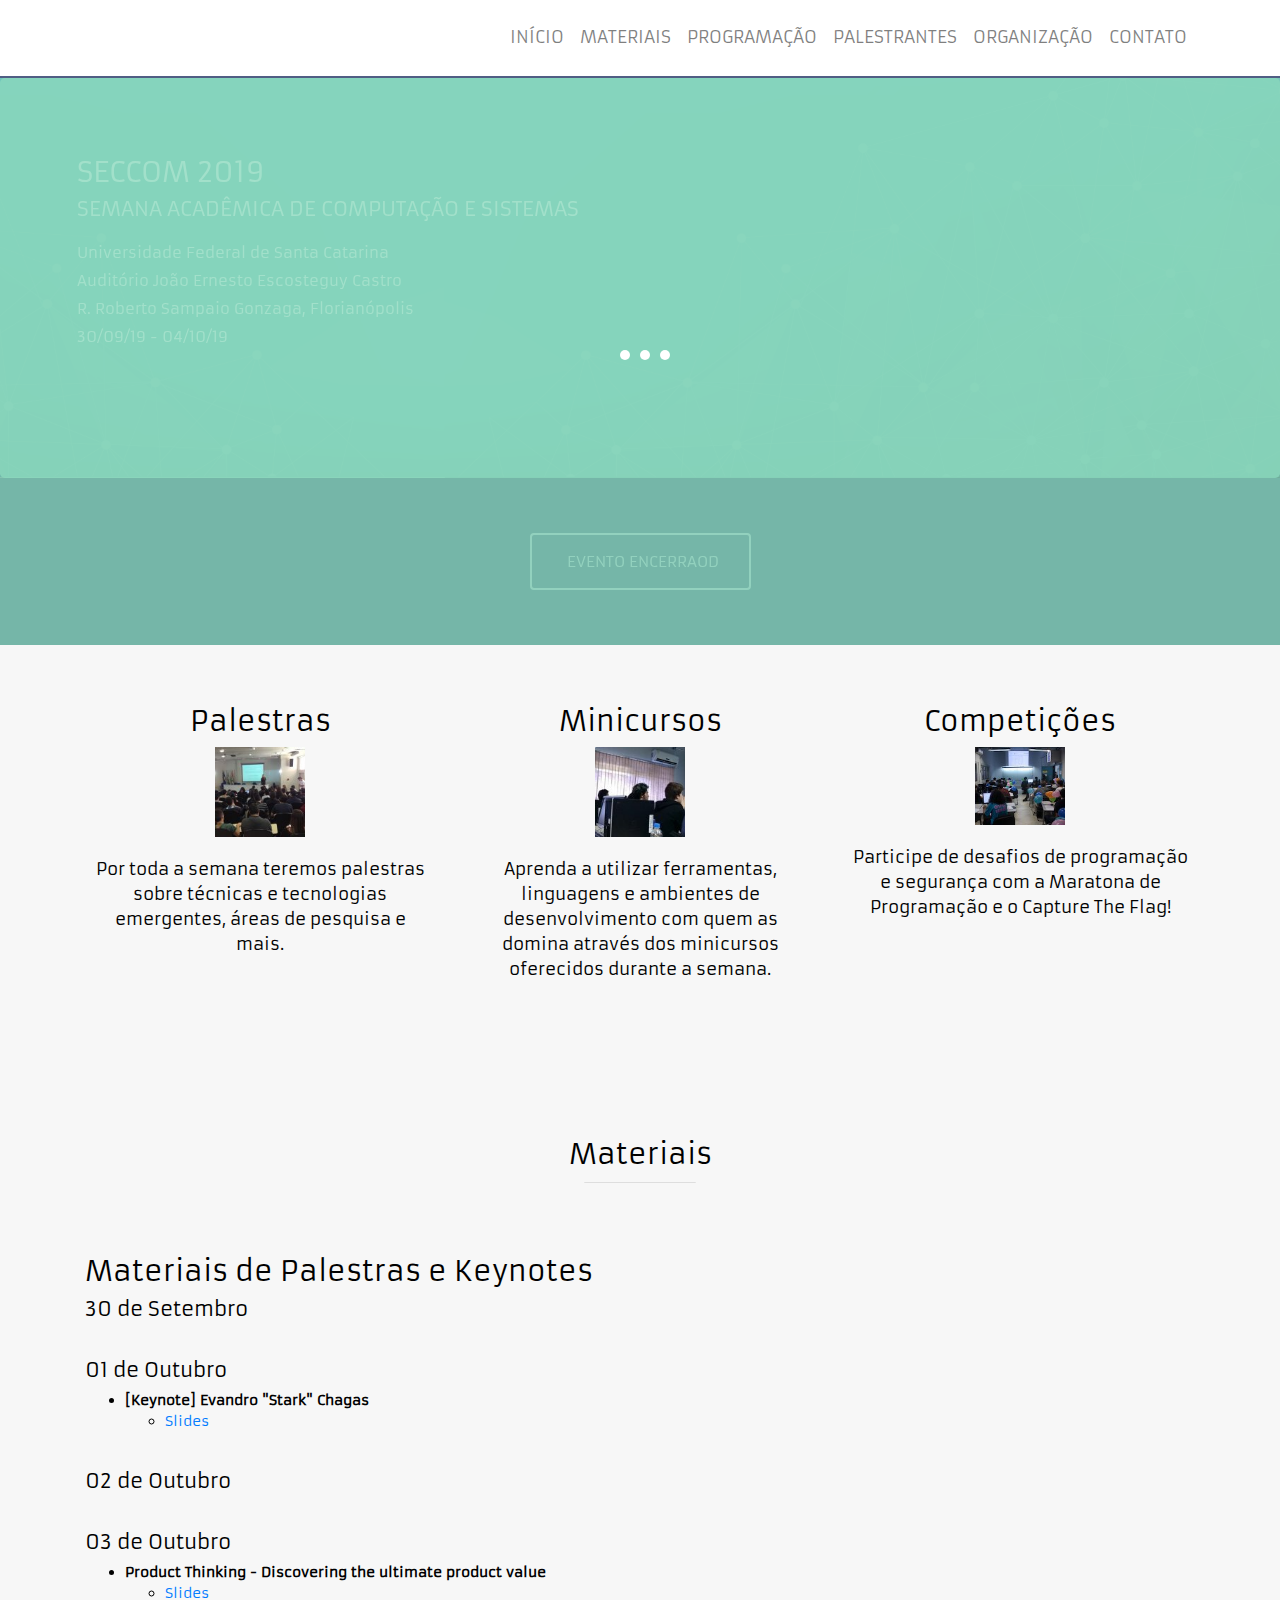
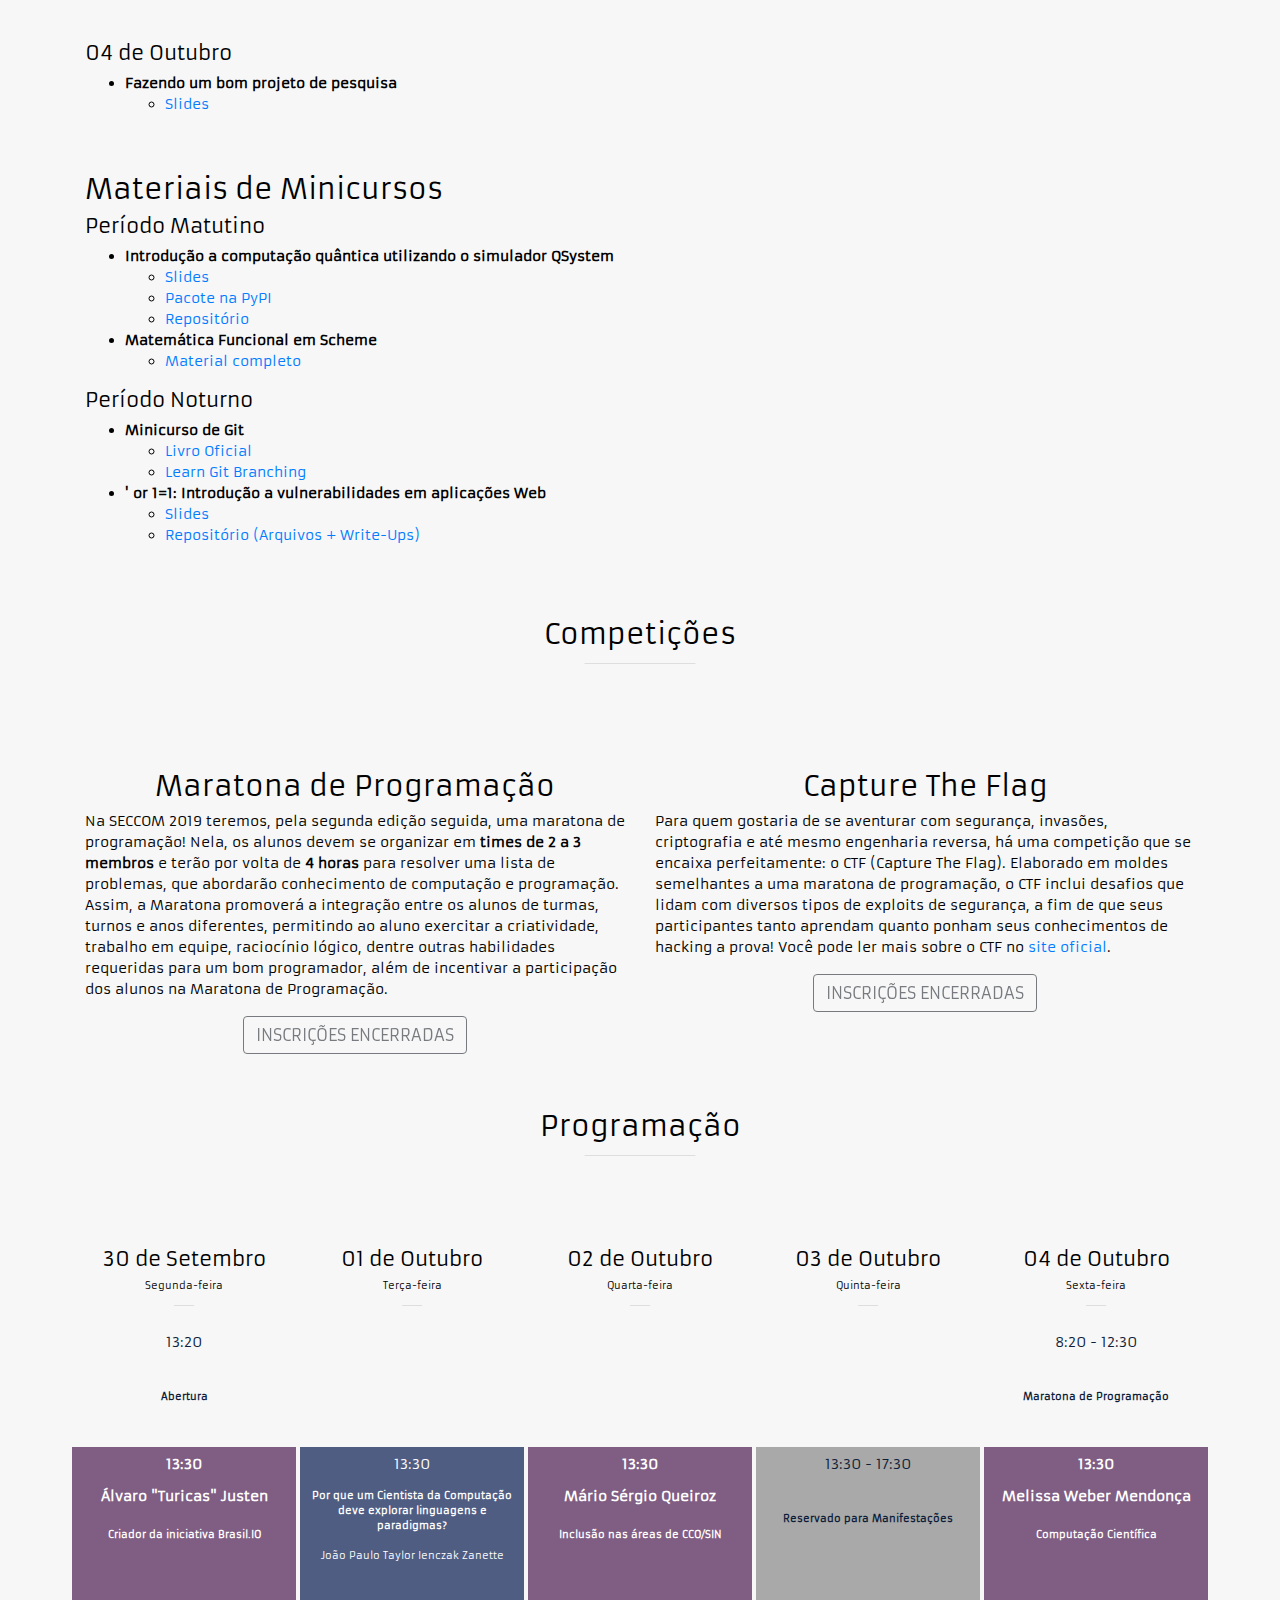
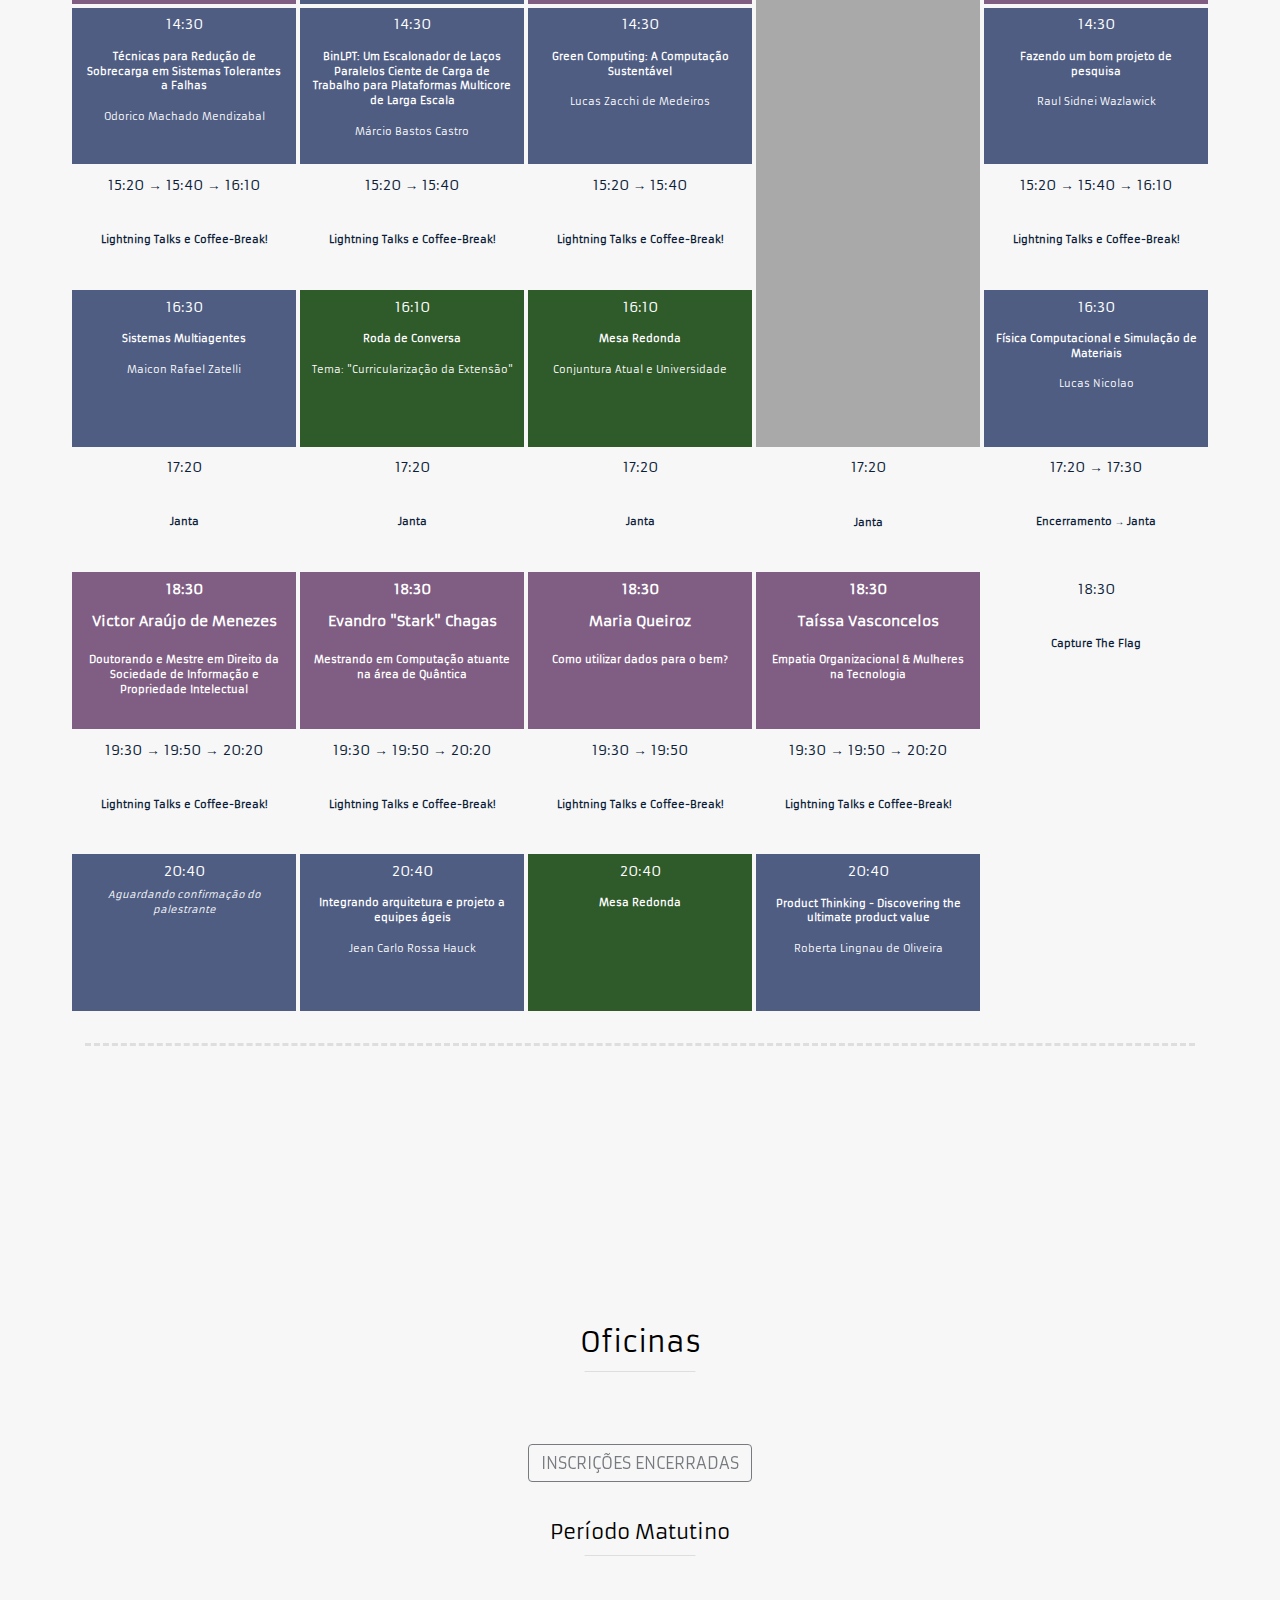
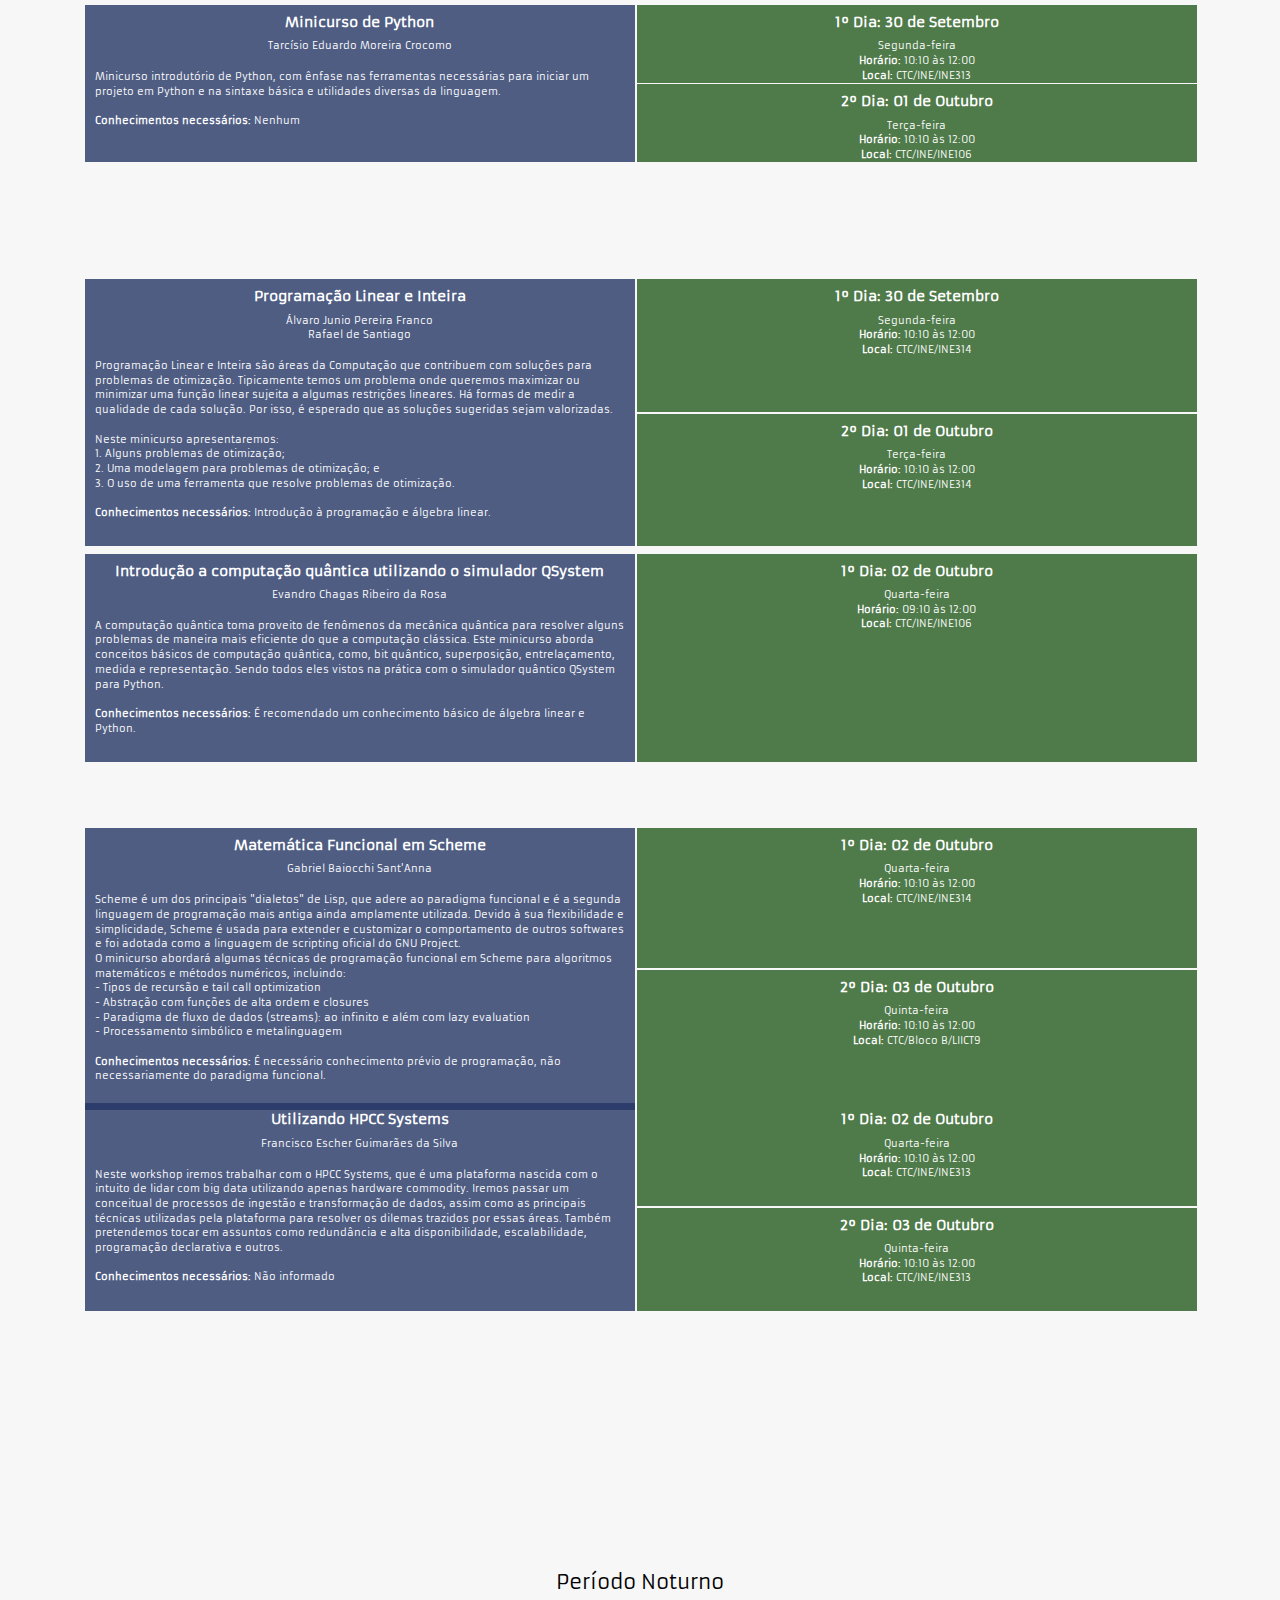
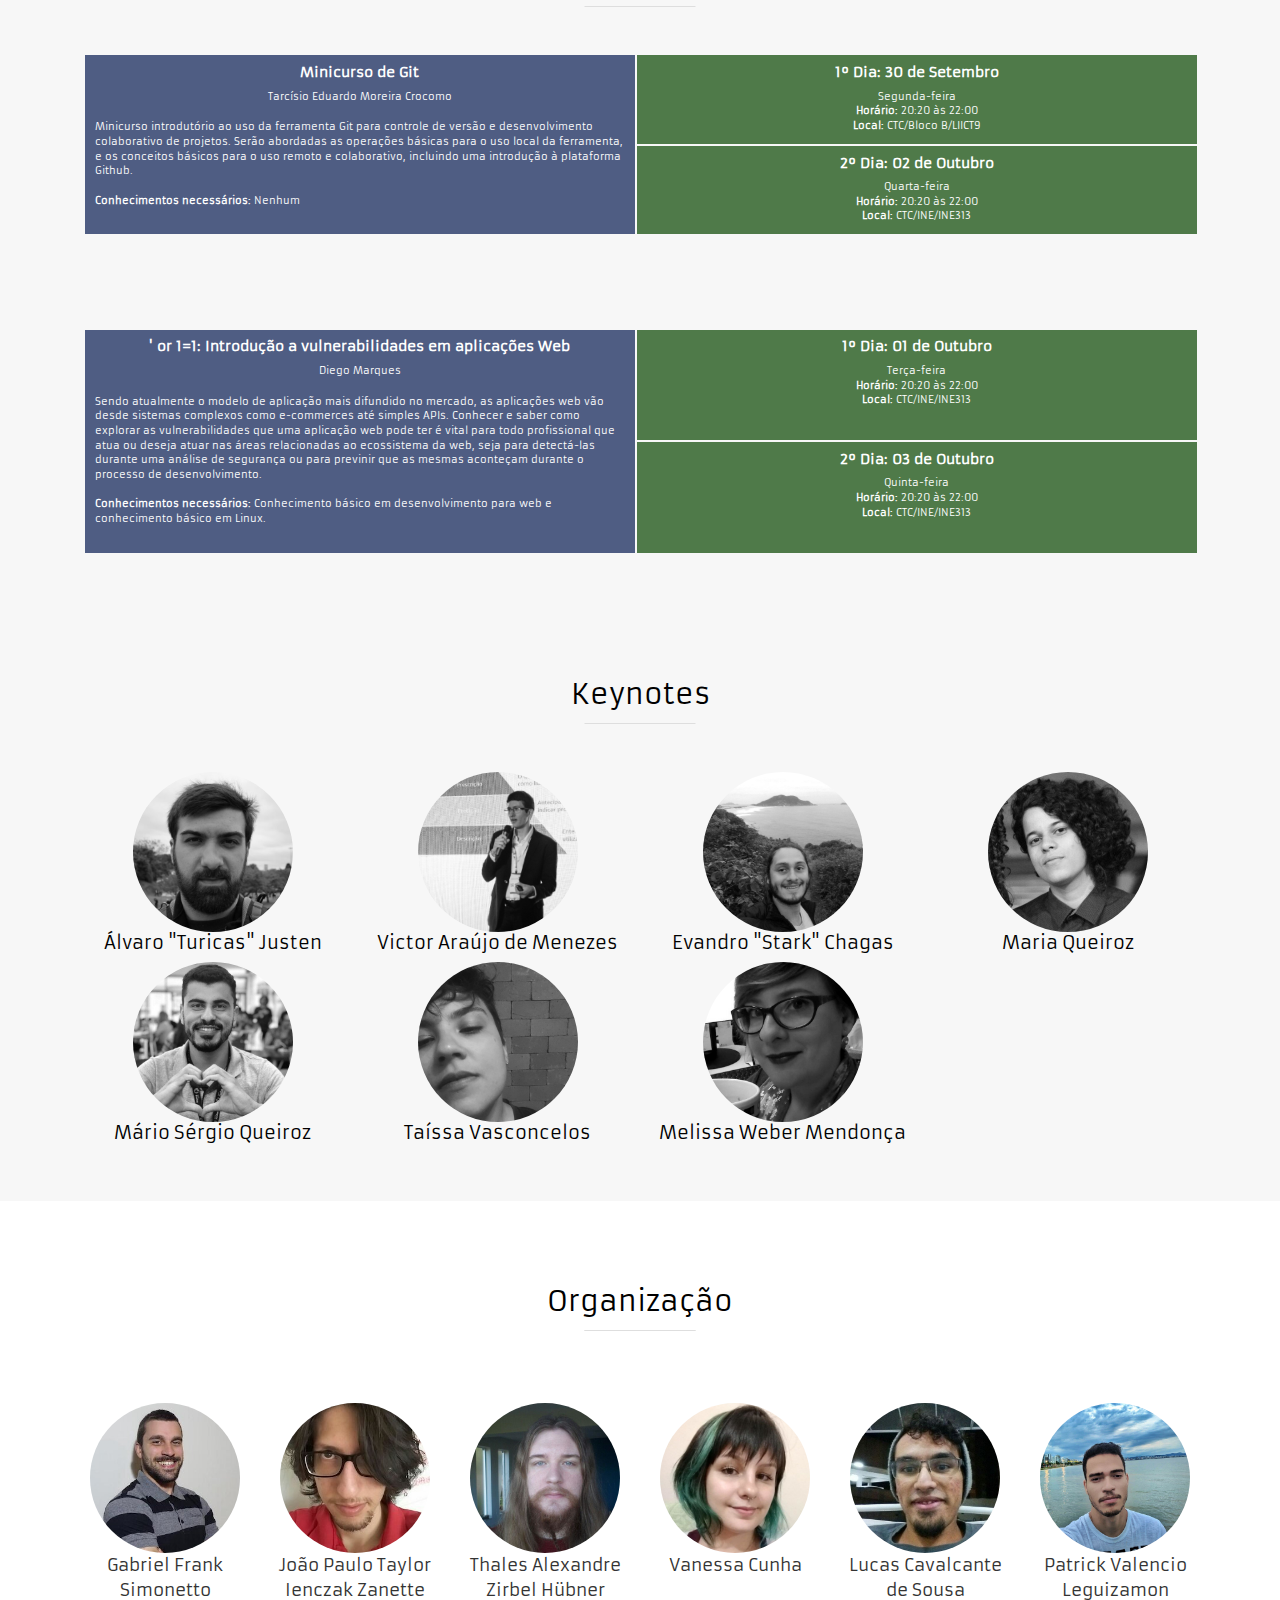
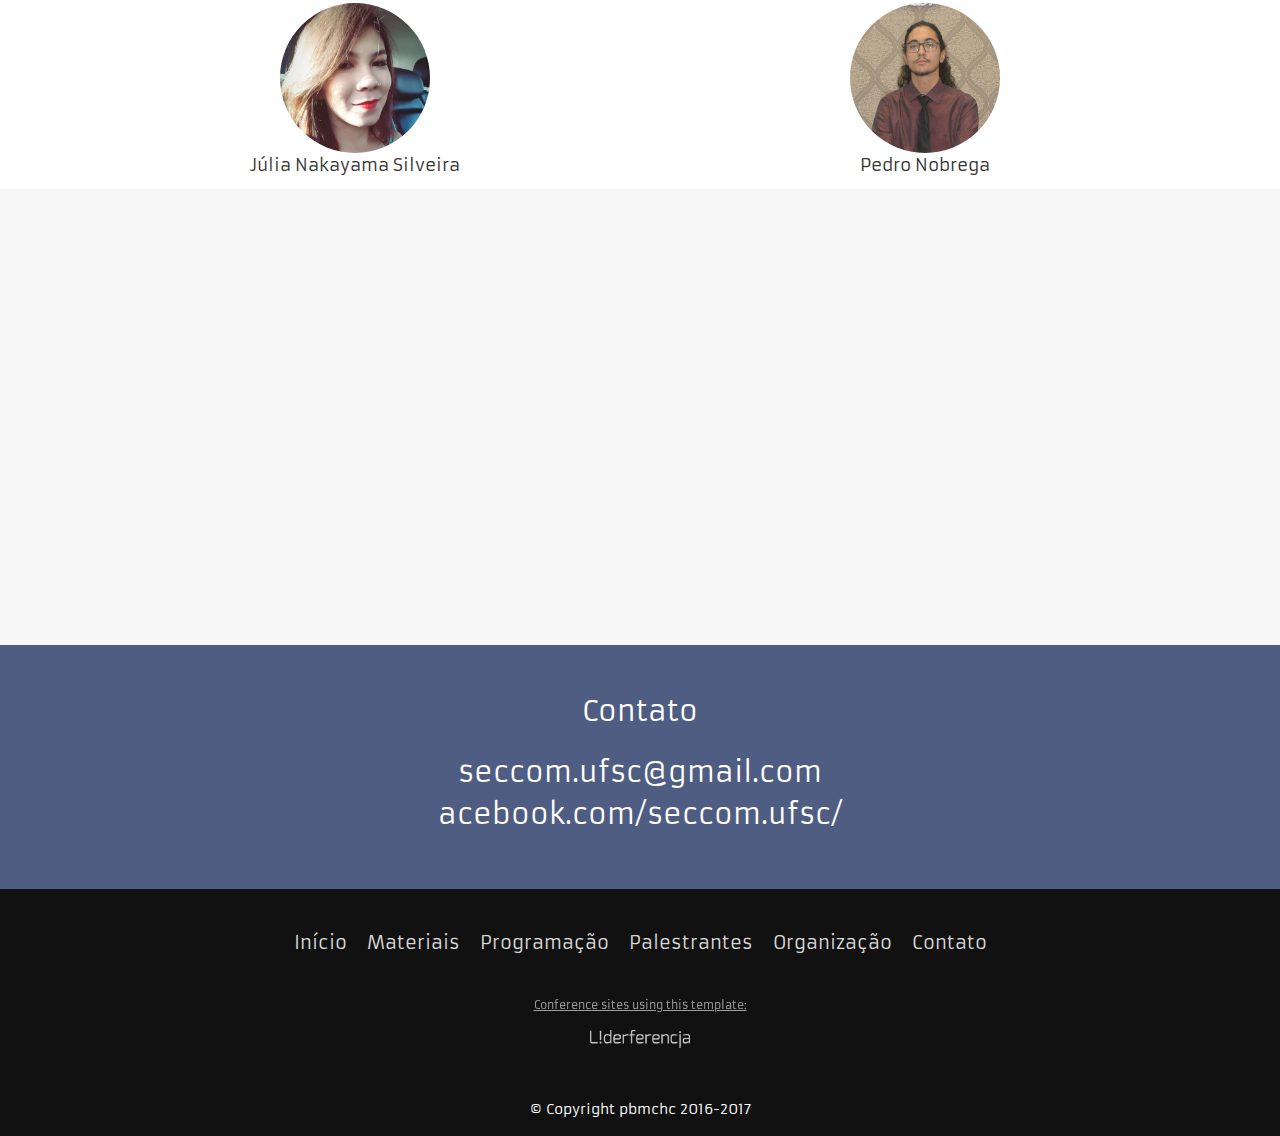
==== commit cd398e7c: "Add Roberta's talk." ====
--- a/index.html
+++ b/index.html
@@ -1,4 +1,4 @@
-<!DOCTYPE html><html prefix="og: http://ogp.me/ns#"><head><meta charset=utf-8><title>SECCOM 2019</title><meta name=description content="Semana Acadêmica de Ciências da Computação e Sistemas da Informação da UFSC"><meta name=viewport content="width=device-width, initial-scale=1"><meta property=og:image content=./img/logo/navbar-logo.jpg><meta property=og:title content="SECCOM 2019"><meta property=og:description content="Conference description"><meta property=og:type content=website><meta property=og:url content><link rel=stylesheet href=https://maxcdn.bootstrapcdn.com/bootstrap/4.0.0/css/bootstrap.min.css integrity=sha384-Gn5384xqQ1aoWXA+058RXPxPg6fy4IWvTNh0E263XmFcJlSAwiGgFAW/dAiS6JXm crossorigin=anonymous><link rel=stylesheet href=./CSS/style.css><link rel=stylesheet href=./CSS/animate.css><link rel=stylesheet href=./CSS/hover.css><link rel=icon href=./img/favicons/favicon.ico><link rel="shortcut icon" href=./img/favicons/favicon.png><link href=./CSS/bootstrap-theme.min.css rel=stylesheet><link href="https://fonts.googleapis.com/css?family=Armata&subset=latin,latin-ext" rel=stylesheet type=text/css><script src=https://kit.fontawesome.com/b0f30dc6cc.js crossorigin=anonymous></script></head><body data-spy=scroll data-target=.navbar data-offset=50><div class=loader><span class=loader-circle></span><span class=loader-circle></span><span class=loader-circle></span></div><nav class="navbar navbar-custom navbar-expand-lg navbar-light fixed-top bg-white"><div class=container><a href=# class=navbar-brand><img id=brand-image></a><button class=navbar-toggler type=button data-toggle=collapse data-target=#navbarNav aria-controls=navbarNav aria-expanded=false aria-label="Toggle navigation"><span class=navbar-toggler-icon></span></button><div class="collapse navbar-collapse" id=navbarNav><div class="navbar-nav ml-auto"><a class="nav-item nav-link uppercased scroll-top" href=# data-id>Início</a><a class="nav-item nav-link uppercased" href=#materials data-id=materials>Materiais</a><a class="nav-item nav-link uppercased" href=#timeline data-id=timeline>Programação</a><a class="nav-item nav-link uppercased" href=#speakers data-id=speakers>Palestrantes</a><a class="nav-item nav-link uppercased" href=#partners data-id=partners>Organização</a><a class="nav-item nav-link uppercased" href=#contact data-id=contact>Contato</a></div></div></div></nav><div class=bg><div class=jumbotron><div class="container d-flex flex-row"><div class=p-2><h4 style=color:white class="title-header animated slideInLeft uppercased">seccom 2019</h4><h6 style=color:white class="title-header animated slideInLeft uppercased">semana acadêmica de computação e sistemas</h6><p style="color:white; font-size: 1.1em" class="title-text animated fadeInRight">Universidade Federal de Santa Catarina</p><p style="color:white; font-size: 1.1em" class="title-text animated fadeInRight">Auditório João Ernesto Escosteguy Castro</p><p style="color:white; font-size: 1.1em" class="title-text animated fadeInRight">R. Roberto Sampaio Gonzaga, Florianópolis</p><p style="color:white; font-size: 1.1em" class="title-text animated fadeInRight">30/09/19 - 04/10/19</p></div><div id=timer class="col ml-auto" style="display: none"><p style="color: white; font-size: 1.1em" class=uppercased>falta só um pouquinho!</p><span id=days class=counter></span><span id=hours class=counter></span><span id=minutes class=counter></span></div></div></div></div><div class=evenea><div id=evenea-c class=col-sm-12><a id=evenea-btn href=https://www.sympla.com.br/seccom-2019__632383 class="btn btn-outline-dark disabled" aria-disabled=true>EVENTO ENCERRAOD</a></div></div><div id=wrapper><div class=page-section id=feedback><div class=container><div class="row features"><div class="col-sm-4 animated fadeInUp"><div class=text-center><h4>Palestras</h4><img class=feat-img src=img/about-section/palestras.jpg></div><p class=feat-desc>Por toda a semana teremos palestras sobre técnicas e tecnologias emergentes, áreas de pesquisa e mais.</p></div><div class="col-sm-4 animated fadeInUp delay"><div class=text-center><h4>Minicursos</h4><img class=feat-img src=img/about-section/minicursos.jpg></div><p class=feat-desc>Aprenda a utilizar ferramentas, linguagens e ambientes de desenvolvimento com quem as domina através dos minicursos oferecidos durante a semana.</p></div><div class="col-sm-4 animated fadeInUp delayed"><div class=text-center><h4>Competições</h4><img class=feat-img src=img/about-section/competicoes.jpg></div><p class=feat-desc> Participe de desafios de programação e segurança com a Maratona de Programação e o Capture The Flag! </p></div></div></div></div><section class=page-section id=materials><div id=Materiais class=container><div class=section-title><div class=text-center><h3 class=section-title>Materiais</h3></div></div><h4>Materiais de Palestras e Keynotes</h4><h5>30 de Setembro</h5><ul></ul><br><h5>01 de Outubro</h5><ul><li><b>[Keynote] Evandro "Stark" Chagas</b><ul><li><a href=materials/keynote-stark.pdf>Slides</a></li></ul></li></ul><br><h5>02 de Outubro</h5><ul></ul><br><h5>03 de Outubro</h5><ul></ul><br><h5>04 de Outubro</h5><ul><li><b>Fazendo um bom projeto de pesquisa</b><ul><li><a href=materials/talk-raul.pdf>Slides</a></li></ul></li></ul><br><br><h4>Materiais de Minicursos</h4><h5>Período Matutino</h5><ul><li><b>Introdução a computação quântica utilizando o simulador QSystem</b><ul><li><a href=materials/workshop-stark.pdf>Slides</a></li><li><a href=https://pypi.org/project/QSystem/ >Pacote na PyPI</a></li><li><a href=https://gitlab.com/evandro-crr/qsystem>Repositório</a></li></ul></li><li><b>Matemática Funcional em Scheme</b><ul><li><a href=https://baioc.github.io/scheme/ >Material completo</a></li></ul></li></ul><h5>Período Noturno</h5><ul><li><b>Minicurso de Git</b><ul><li><a href=https://git-scm.com/book/en/v2>Livro Oficial</a></li><li><a href=https://learngitbranching.js.org>Learn Git Branching</a></li></ul></li><li><b>' or 1=1: Introdução a vulnerabilidades em aplicações Web</b><ul><li><a href=materials/workshop-or-11-Web-Hacking-101.pdf>Slides</a></li><li><a href=https://github.com/dmarquesdev/seccom-ufsc-ctf-2019>Repositório (Arquivos + Write-Ups)</a></li></ul></li></ul></div></section><div class=page-section id=features><div class=container><section id=contests><h3 id=Competições class=section-title>Competições</h3><div class="row d-flex flex-row"><div class=col><h4 class=text-center><i class="fas fa-running fa-3x"></i><i class="fas fa-desktop fa-3x"></i><br> Maratona de Programação</h4><p> Na SECCOM 2019 teremos, pela segunda edição seguida, uma maratona de programação! Nela, os alunos devem se organizar em <b>times de 2 a 3 membros</b> e terão por volta de <b>4 horas</b> para resolver uma lista de problemas, que abordarão conhecimento de computação e programação. Assim, a Maratona promoverá a integração entre os alunos de turmas, turnos e anos diferentes, permitindo ao aluno exercitar a criatividade, trabalho em equipe, raciocínio lógico, dentre outras habilidades requeridas para um bom programador, além de incentivar a participação dos alunos na Maratona de Programação. </p><center><a href=https://forms.gle/hnur18b3Pg54eJ5r8 class="btn btn-outline-dark disabled" aria-disabled=true>INSCRIÇÕES ENCERRADAS</a></center></div><div class=col><h4 class=text-center><i class="fas fa-flag-checkered fa-3x"></i><br> Capture The Flag</h4><p> Para quem gostaria de se aventurar com segurança, invasões, criptografia e até mesmo engenharia reversa, há uma competição que se encaixa perfeitamente: o CTF (Capture The Flag). Elaborado em moldes semelhantes a uma maratona de programação, o CTF inclui desafios que lidam com diversos tipos de exploits de segurança, a fim de que seus participantes tanto aprendam quanto ponham seus conhecimentos de hacking a prova! Você pode ler mais sobre o CTF no <a href=https://ctftime.org/ctf-wtf/ alt="Site oficial do CTF">site oficial</a>. </p><center><a href=https://forms.gle/T8dh3hHvJzQxYRbV7 class="btn btn-outline-dark disabled" aria-disabled=true>INSCRIÇÕES ENCERRADAS</a></center></div></div></section><section id=timeline><h3 id=Programação class=section-title>Programação</h3><div style="width: 100%; border-bottom: 3px dashed rgb(222,222,222); padding-bottom: 30px; margin-bottom: 30px;"><center><h4><b></b></h4></center><div class="row d-flex flex-row"><div class=col><center class=section-title><h2>30 de Setembro</h2> Segunda-feira </center><div class="row d-flex flex-column"><div class="conference-main col break "><h6>13:20</h6><p><i class="fas fa-door-open fa-3x"></i><br><p><b>Abertura</b></p></p></div><div class="conference-main col keynote "><h6>13:30</h6><p><h6>Álvaro "Turicas" Justen</h6><br><p>Criador da iniciativa Brasil.IO</p></p></div><div class="conference-main col  "><h6>14:30</h6><p><p><b>Técnicas para Redução de Sobrecarga em Sistemas Tolerantes a Falhas</b></p><p>Odorico Machado Mendizabal</p></p></div><div class="conference-main col break "><h6>15:20 → 15:40 → 16:10</h6><p><i class="fas fa-bolt fa-3x"></i><i class="fas fa-arrow-right fa-3x"></i><i class="fas fa-coffee fa-3x"></i><i class="fas fa-arrow-right fa-3x"></i><i class="fas fa-bolt fa-3x"></i><br><p><b>Lightning Talks e Coffee-Break!</b></p></p></div><div class="conference-main col  "><h6>16:30</h6><p><p><b>Sistemas Multiagentes</b></p><p>Maicon Rafael Zatelli</p></p></div><div class="conference-main col break "><h6>17:20</h6><p><i class="fas fa-utensils fa-3x"></i><br><p><b>Janta</b></p></p></div><div class="conference-main col keynote "><h6>18:30</h6><p><h6>Victor Araújo de Menezes</h6><br><p>Doutorando e Mestre em Direito da Sociedade de Informação e Propriedade Intelectual</p></p></div><div class="conference-main col break "><h6>19:30 → 19:50 → 20:20</h6><p><i class="fas fa-bolt fa-3x"></i><i class="fas fa-arrow-right fa-3x"></i><i class="fas fa-coffee fa-3x"></i><i class="fas fa-arrow-right fa-3x"></i><i class="fas fa-bolt fa-3x"></i><br><p><b>Lightning Talks e Coffee-Break!</b></p></p></div><div class="conference-main col soon "><h6>20:40</h6><p><i>Aguardando confirmação do palestrante</i></p></div></div></div><div class=col><center class=section-title><h2>01 de Outubro</h2> Terça-feira </center><div class="row d-flex flex-column"><div class="conference-main col break "><p><p><b></b></p></p></div><div class="conference-main col  "><h6>13:30</h6><p><p><b> Por que um Cientista da Computação deve explorar linguagens e paradigmas? </b></p><p>João Paulo Taylor Ienczak Zanette</p></p></div><div class="conference-main col  "><h6>14:30</h6><p><p><b> BinLPT: Um Escalonador de Laços Paralelos Ciente de Carga de Trabalho para Plataformas Multicore de Larga Escala </b></p><p>Márcio Bastos Castro</p></p></div><div class="conference-main col break "><h6>15:20 → 15:40</h6><p><i class="fas fa-bolt fa-3x"></i><i class="fas fa-arrow-right fa-3x"></i><i class="fas fa-coffee fa-3x"></i><br><p><b>Lightning Talks e Coffee-Break!</b></p></p></div><div class="conference-main col special "><h6>16:10</h6><p><p><b>Roda de Conversa</b></p><p>Tema: "Curricularização da Extensão"</p></p></div><div class="conference-main col break "><h6>17:20</h6><p><i class="fas fa-utensils fa-3x"></i><br><p><b>Janta</b></p></p></div><div class="conference-main col keynote "><h6>18:30</h6><p><h6>Evandro "Stark" Chagas</h6><br><p>Mestrando em Computação atuante na área de Quântica</p></p></div><div class="conference-main col break "><h6>19:30 → 19:50 → 20:20</h6><p><i class="fas fa-bolt fa-3x"></i><i class="fas fa-arrow-right fa-3x"></i><i class="fas fa-coffee fa-3x"></i><i class="fas fa-arrow-right fa-3x"></i><i class="fas fa-bolt fa-3x"></i><br><p><b>Lightning Talks e Coffee-Break!</b></p></p></div><div class="conference-main col  "><h6>20:40</h6><p><p><b>Integrando arquitetura e projeto a equipes ágeis</b></p><p>Jean Carlo Rossa Hauck</p></p></div></div></div><div class=col><center class=section-title><h2>02 de Outubro</h2> Quarta-feira </center><div class="row d-flex flex-column"><div class="conference-main col break "><p><p><b></b></p></p></div><div class="conference-main col keynote "><h6>13:30</h6><p><h6>Mário Sérgio Queiroz</h6><br><p>Inclusão nas áreas de CCO/SIN</p></p></div><div class="conference-main col  "><h6>14:30</h6><p><p><b>Green Computing: A Computação Sustentável</b></p><p>Lucas Zacchi de Medeiros</p></p></div><div class="conference-main col break "><h6>15:20 → 15:40</h6><p><i class="fas fa-bolt fa-3x"></i><i class="fas fa-arrow-right fa-3x"></i><i class="fas fa-coffee fa-3x"></i><br><p><b>Lightning Talks e Coffee-Break!</b></p></p></div><div class="conference-main col special "><h6>16:10</h6><p><p><b>Mesa Redonda</b></p><p>Conjuntura Atual e Universidade</p></p></div><div class="conference-main col break "><h6>17:20</h6><p><i class="fas fa-utensils fa-3x"></i><br><p><b>Janta</b></p></p></div><div class="conference-main col keynote "><h6>18:30</h6><p><h6>Maria Queiroz</h6><br><p>Como utilizar dados para o bem?</p></p></div><div class="conference-main col break "><h6>19:30 → 19:50</h6><p><i class="fas fa-bolt fa-3x"></i><i class="fas fa-arrow-right fa-3x"></i><i class="fas fa-coffee fa-3x"></i><br><p><b>Lightning Talks e Coffee-Break!</b></p></p></div><div class="conference-main col special "><h6>20:40</h6><p><p><b>Mesa Redonda</b></p></p></div></div></div><div class=col><center class=section-title><h2>03 de Outubro</h2> Quinta-feira </center><div class="row d-flex flex-column"><div class="conference-main col break "><p><p><b></b></p></p></div><div class="conference-main col extra event-size-4"><h6>13:30 - 17:30</h6><p><i class="fas fa-fist-raised fa-3x"></i><br><p><b>Reservado para Manifestações</b></p></p></div><div class="conference-main col break "><h6>17:20</h6><p><i class="fas fa-utensils fa-3x"></i><br><p><b>Janta</b></p></p></div><div class="conference-main col keynote "><h6>18:30</h6><p><h6>Taíssa Vasconcelos</h6><br><p>Empatia Organizacional & Mulheres na Tecnologia</p></p></div><div class="conference-main col break "><h6>19:30 → 19:50 → 20:20</h6><p><i class="fas fa-bolt fa-3x"></i><i class="fas fa-arrow-right fa-3x"></i><i class="fas fa-coffee fa-3x"></i><i class="fas fa-arrow-right fa-3x"></i><i class="fas fa-bolt fa-3x"></i><br><p><b>Lightning Talks e Coffee-Break!</b></p></p></div><div class="conference-main col  "><h6>20:40</h6><p><p><b>Product Thinking - Discovering the ultimate product value</b></p><p>Roberta Lingnau de Oliveira</p></p></div></div></div><div class=col><center class=section-title><h2>04 de Outubro</h2> Sexta-feira </center><div class="row d-flex flex-column"><div class="conference-main col break "><h6>8:20 - 12:30</h6><p><i class="fas fa-running fa-3x"></i><i class="fas fa-desktop fa-3x"></i><br><p><b>Maratona de Programação</b></p></p></div><div class="conference-main col keynote "><h6>13:30</h6><p><h6>Melissa Weber Mendonça</h6><br><p>Computação Científica</p></p></div><div class="conference-main col  "><h6>14:30</h6><p><p><b>Fazendo um bom projeto de pesquisa</b></p><p>Raul Sidnei Wazlawick</p></p></div><div class="conference-main col break "><h6>15:20 → 15:40 → 16:10</h6><p><i class="fas fa-bolt fa-3x"></i><i class="fas fa-arrow-right fa-3x"></i><i class="fas fa-coffee fa-3x"></i><i class="fas fa-arrow-right fa-3x"></i><i class="fas fa-bolt fa-3x"></i><br><p><b>Lightning Talks e Coffee-Break!</b></p></p></div><div class="conference-main col  "><h6>16:30</h6><p><p><b>Física Computacional e Simulação de Materiais</b></p><p>Lucas Nicolao</p></p></div><div class="conference-main col break "><h6>17:20 → 17:30</h6><p><i class="fas fa-door-closed fa-3x"></i><i class="fas fa-arrow-right fa-3x"></i><i class="fas fa-utensils fa-3x"></i><br><p><b>Encerramento → Janta</b></p></p></div><div class="conference-main col extra "><h6>18:30</h6><p><i class="fas fa-flag-checkered fa-3x"></i><br><p><b>Capture The Flag</b></p></p></div></div></div></div></div><h3 class=section-title>Oficinas</h3><center><a href=https://forms.gle/qVu9SccPjkwUKVFb6 class="btn btn-outline-dark disabled" aria-disabled=true>INSCRIÇÕES ENCERRADAS</a></center><section class=workshops><h4 class=section-title>Período Matutino</h4><div class=container><div class="row d-flex flex-column"><div class=col><div class="row d-flex flex-row"><div class="workshop-about col"><h6>Minicurso de Python</h6><p> Tarcísio Eduardo Moreira Crocomo </p><p style="text-align: left;"> Minicurso introdutório de Python, com ênfase nas ferramentas necessárias para iniciar um projeto em Python e na sintaxe básica e utilidades diversas da linguagem. <br><br><b> Conhecimentos necessários: </b> Nenhum </p></div><div class="workshop-timeline col"><div style="min-height: 100%;" class="row d-flex flex-column"><div class="workshop-time col"><h6><b>1º Dia: 30 de Setembro</b></h6><p> Segunda-feira<br><b>Horário:</b> 10:10 às 12:00<br><b>Local:</b> CTC/INE/INE313 </p></div><div class="workshop-time col"><h6><b>2º Dia: 01 de Outubro</b></h6><p> Terça-feira<br><b>Horário:</b> 10:10 às 12:00<br><b>Local:</b> CTC/INE/INE106 </p></div></div></div></div></div><div class=col><div class="row d-flex flex-row"><div class="workshop-about col"><h6>Programação Linear e Inteira</h6><p> Álvaro Junio Pereira Franco<br> Rafael de Santiago<br></p><p style="text-align: left;"> Programação Linear e Inteira são áreas da Computação que contribuem com soluções para problemas de otimização. Tipicamente temos um problema onde queremos maximizar ou minimizar uma função linear sujeita a algumas restrições lineares. Há formas de medir a qualidade de cada solução. Por isso, é esperado que as soluções sugeridas sejam valorizadas. <br><br> Neste minicurso apresentaremos:<br> 1. Alguns problemas de otimização;<br> 2. Uma modelagem para problemas de otimização; e<br> 3. O uso de uma ferramenta que resolve problemas de otimização. <br><br><b> Conhecimentos necessários: </b> Introdução à programação e álgebra linear. </p></div><div class="workshop-timeline col"><div style="min-height: 100%;" class="row d-flex flex-column"><div class="workshop-time col"><h6><b>1º Dia: 30 de Setembro</b></h6><p> Segunda-feira<br><b>Horário:</b> 10:10 às 12:00<br><b>Local:</b> CTC/INE/INE314 </p></div><div class="workshop-time col"><h6><b>2º Dia: 01 de Outubro</b></h6><p> Terça-feira<br><b>Horário:</b> 10:10 às 12:00<br><b>Local:</b> CTC/INE/INE314 </p></div></div></div></div></div><div class=col><div class="row d-flex flex-row"><div class="workshop-about col"><h6>Introdução a computação quântica utilizando o simulador QSystem</h6><p> Evandro Chagas Ribeiro da Rosa </p><p style="text-align: left;"> A computação quântica toma proveito de fenômenos da mecânica quântica para resolver alguns problemas de maneira mais eficiente do que a computação clássica. Este minicurso aborda conceitos básicos de computação quântica, como, bit quântico, superposição, entrelaçamento, medida e representação. Sendo todos eles vistos na prática com o simulador quântico QSystem para Python. <br><br><b> Conhecimentos necessários: </b> É recomendado um conhecimento básico de álgebra linear e Python. </p></div><div class="workshop-timeline col"><div style="min-height: 100%;" class="row d-flex flex-column"><div class="workshop-time col"><h6><b>1º Dia: 02 de Outubro</b></h6><p> Quarta-feira<br><b>Horário:</b> 09:10 às 12:00<br><b>Local:</b> CTC/INE/INE106 </p></div></div></div></div></div><div class=col><div class="row d-flex flex-row"><div class="workshop-about col"><h6>Matemática Funcional em Scheme</h6><p> Gabriel Baiocchi Sant'Anna </p><p style="text-align: left;"> Scheme é um dos principais "dialetos" de Lisp, que adere ao paradigma funcional e é a segunda linguagem de programação mais antiga ainda amplamente utilizada. Devido à sua flexibilidade e simplicidade, Scheme é usada para extender e customizar o comportamento de outros softwares e foi adotada como a linguagem de scripting oficial do GNU Project. <br> O minicurso abordará algumas técnicas de programação funcional em Scheme para algoritmos matemáticos e métodos numéricos, incluindo:<br> - Tipos de recursão e tail call optimization<br> - Abstração com funções de alta ordem e closures<br> - Paradigma de fluxo de dados (streams): ao infinito e além com lazy evaluation<br> - Processamento simbólico e metalinguagem <br><br><b> Conhecimentos necessários: </b> É necessário conhecimento prévio de programação, não necessariamente do paradigma funcional. </p></div><div class="workshop-timeline col"><div style="min-height: 100%;" class="row d-flex flex-column"><div class="workshop-time col"><h6><b>1º Dia: 02 de Outubro</b></h6><p> Quarta-feira<br><b>Horário:</b> 10:10 às 12:00<br><b>Local:</b> CTC/INE/INE314 </p></div><div class="workshop-time col"><h6><b>2º Dia: 03 de Outubro</b></h6><p> Quinta-feira<br><b>Horário:</b> 10:10 às 12:00<br><b>Local:</b> CTC/Bloco B/LIICT9 </p></div></div></div></div></div><div class=col><div class="row d-flex flex-row"><div class="workshop-about col"><h6>Utilizando HPCC Systems</h6><p> Francisco Escher Guimarães da Silva </p><p style="text-align: left;"> Neste workshop iremos trabalhar com o HPCC Systems, que é uma plataforma nascida com o intuito de lidar com big data utilizando apenas hardware commodity. Iremos passar um conceitual de processos de ingestão e transformação de dados, assim como as principais técnicas utilizadas pela plataforma para resolver os dilemas trazidos por essas áreas. Também pretendemos tocar em assuntos como redundância e alta disponibilidade, escalabilidade, programação declarativa e outros. <br><br><b> Conhecimentos necessários: </b> Não informado </p></div><div class="workshop-timeline col"><div style="min-height: 100%;" class="row d-flex flex-column"><div class="workshop-time col"><h6><b>1º Dia: 02 de Outubro</b></h6><p> Quarta-feira<br><b>Horário:</b> 10:10 às 12:00<br><b>Local:</b> CTC/INE/INE313 </p></div><div class="workshop-time col"><h6><b>2º Dia: 03 de Outubro</b></h6><p> Quinta-feira<br><b>Horário:</b> 10:10 às 12:00<br><b>Local:</b> CTC/INE/INE313 </p></div></div></div></div></div></div></div><h4 class=section-title>Período Noturno</h4><div class=container><div class="row d-flex flex-column"><div class=col><div class="row d-flex flex-row"><div class="workshop-about col"><h6>Minicurso de Git</h6><p> Tarcísio Eduardo Moreira Crocomo </p><p style="text-align: left;"> Minicurso introdutório ao uso da ferramenta Git para controle de versão e desenvolvimento colaborativo de projetos. Serão abordadas as operações básicas para o uso local da ferramenta, e os conceitos básicos para o uso remoto e colaborativo, incluindo uma introdução à plataforma Github. <br><br><b> Conhecimentos necessários: </b> Nenhum </p></div><div class="workshop-timeline col"><div style="min-height: 100%;" class="row d-flex flex-column"><div class="workshop-time col"><h6><b>1º Dia: 30 de Setembro</b></h6><p> Segunda-feira<br><b>Horário:</b> 20:20 às 22:00<br><b>Local:</b> CTC/Bloco B/LIICT9 </p></div><div class="workshop-time col"><h6><b>2º Dia: 02 de Outubro</b></h6><p> Quarta-feira<br><b>Horário:</b> 20:20 às 22:00<br><b>Local:</b> CTC/INE/INE313 </p></div></div></div></div></div><div class=col><div class="row d-flex flex-row"><div class="workshop-about col"><h6>' or 1=1: Introdução a vulnerabilidades em aplicações Web</h6><p> Diego Marques </p><p style="text-align: left;"> Sendo atualmente o modelo de aplicação mais difundido no mercado, as aplicações web vão desde sistemas complexos como e-commerces até simples APIs. Conhecer e saber como explorar as vulnerabilidades que uma aplicação web pode ter é vital para todo profissional que atua ou deseja atuar nas áreas relacionadas ao ecossistema da web, seja para detectá-las durante uma análise de segurança ou para previnir que as mesmas aconteçam durante o processo de desenvolvimento. <br><br><b> Conhecimentos necessários: </b> Conhecimento básico em desenvolvimento para web e conhecimento básico em Linux. </p></div><div class="workshop-timeline col"><div style="min-height: 100%;" class="row d-flex flex-column"><div class="workshop-time col"><h6><b>1º Dia: 01 de Outubro</b></h6><p> Terça-feira<br><b>Horário:</b> 20:20 às 22:00<br><b>Local:</b> CTC/INE/INE313 </p></div><div class="workshop-time col"><h6><b>2º Dia: 03 de Outubro</b></h6><p> Quinta-feira<br><b>Horário:</b> 20:20 às 22:00<br><b>Local:</b> CTC/INE/INE313 </p></div></div></div></div></div></div></div></section></section></div><section id=speakers style="background-color: rgb(247,247,247)"><div id=Palestrantes class=container style="text-align:center; padding-bottom: 50px; padding-top:20px"><div class=text-center><h3 style="margin-bottom: 60px;" class=section-title>Keynotes</h3></div><div class=row style="text-align: center; margin-top: 40px;"><div class="col-md-3 col-xs-6"><a class=speaker-link data-title='Álvaro "Turicas" Justen' data-company data-desc="        É programador e professor. Ativista de software livre desde 2004 e
+<!DOCTYPE html><html prefix="og: http://ogp.me/ns#"><head><meta charset=utf-8><title>SECCOM 2019</title><meta name=description content="Semana Acadêmica de Ciências da Computação e Sistemas da Informação da UFSC"><meta name=viewport content="width=device-width, initial-scale=1"><meta property=og:image content=./img/logo/navbar-logo.jpg><meta property=og:title content="SECCOM 2019"><meta property=og:description content="Conference description"><meta property=og:type content=website><meta property=og:url content><link rel=stylesheet href=https://maxcdn.bootstrapcdn.com/bootstrap/4.0.0/css/bootstrap.min.css integrity=sha384-Gn5384xqQ1aoWXA+058RXPxPg6fy4IWvTNh0E263XmFcJlSAwiGgFAW/dAiS6JXm crossorigin=anonymous><link rel=stylesheet href=./CSS/style.css><link rel=stylesheet href=./CSS/animate.css><link rel=stylesheet href=./CSS/hover.css><link rel=icon href=./img/favicons/favicon.ico><link rel="shortcut icon" href=./img/favicons/favicon.png><link href=./CSS/bootstrap-theme.min.css rel=stylesheet><link href="https://fonts.googleapis.com/css?family=Armata&subset=latin,latin-ext" rel=stylesheet type=text/css><script src=https://kit.fontawesome.com/b0f30dc6cc.js crossorigin=anonymous></script></head><body data-spy=scroll data-target=.navbar data-offset=50><div class=loader><span class=loader-circle></span><span class=loader-circle></span><span class=loader-circle></span></div><nav class="navbar navbar-custom navbar-expand-lg navbar-light fixed-top bg-white"><div class=container><a href=# class=navbar-brand><img id=brand-image></a><button class=navbar-toggler type=button data-toggle=collapse data-target=#navbarNav aria-controls=navbarNav aria-expanded=false aria-label="Toggle navigation"><span class=navbar-toggler-icon></span></button><div class="collapse navbar-collapse" id=navbarNav><div class="navbar-nav ml-auto"><a class="nav-item nav-link uppercased scroll-top" href=# data-id>Início</a><a class="nav-item nav-link uppercased" href=#materials data-id=materials>Materiais</a><a class="nav-item nav-link uppercased" href=#timeline data-id=timeline>Programação</a><a class="nav-item nav-link uppercased" href=#speakers data-id=speakers>Palestrantes</a><a class="nav-item nav-link uppercased" href=#partners data-id=partners>Organização</a><a class="nav-item nav-link uppercased" href=#contact data-id=contact>Contato</a></div></div></div></nav><div class=bg><div class=jumbotron><div class="container d-flex flex-row"><div class=p-2><h4 style=color:white class="title-header animated slideInLeft uppercased">seccom 2019</h4><h6 style=color:white class="title-header animated slideInLeft uppercased">semana acadêmica de computação e sistemas</h6><p style="color:white; font-size: 1.1em" class="title-text animated fadeInRight">Universidade Federal de Santa Catarina</p><p style="color:white; font-size: 1.1em" class="title-text animated fadeInRight">Auditório João Ernesto Escosteguy Castro</p><p style="color:white; font-size: 1.1em" class="title-text animated fadeInRight">R. Roberto Sampaio Gonzaga, Florianópolis</p><p style="color:white; font-size: 1.1em" class="title-text animated fadeInRight">30/09/19 - 04/10/19</p></div><div id=timer class="col ml-auto" style="display: none"><p style="color: white; font-size: 1.1em" class=uppercased>falta só um pouquinho!</p><span id=days class=counter></span><span id=hours class=counter></span><span id=minutes class=counter></span></div></div></div></div><div class=evenea><div id=evenea-c class=col-sm-12><a id=evenea-btn href=https://www.sympla.com.br/seccom-2019__632383 class="btn btn-outline-dark disabled" aria-disabled=true>EVENTO ENCERRAOD</a></div></div><div id=wrapper><div class=page-section id=feedback><div class=container><div class="row features"><div class="col-sm-4 animated fadeInUp"><div class=text-center><h4>Palestras</h4><img class=feat-img src=img/about-section/palestras.jpg></div><p class=feat-desc>Por toda a semana teremos palestras sobre técnicas e tecnologias emergentes, áreas de pesquisa e mais.</p></div><div class="col-sm-4 animated fadeInUp delay"><div class=text-center><h4>Minicursos</h4><img class=feat-img src=img/about-section/minicursos.jpg></div><p class=feat-desc>Aprenda a utilizar ferramentas, linguagens e ambientes de desenvolvimento com quem as domina através dos minicursos oferecidos durante a semana.</p></div><div class="col-sm-4 animated fadeInUp delayed"><div class=text-center><h4>Competições</h4><img class=feat-img src=img/about-section/competicoes.jpg></div><p class=feat-desc> Participe de desafios de programação e segurança com a Maratona de Programação e o Capture The Flag! </p></div></div></div></div><section class=page-section id=materials><div id=Materiais class=container><div class=section-title><div class=text-center><h3 class=section-title>Materiais</h3></div></div><h4>Materiais de Palestras e Keynotes</h4><h5>30 de Setembro</h5><ul></ul><br><h5>01 de Outubro</h5><ul><li><b>[Keynote] Evandro "Stark" Chagas</b><ul><li><a href=materials/keynote-stark.pdf>Slides</a></li></ul></li></ul><br><h5>02 de Outubro</h5><ul></ul><br><h5>03 de Outubro</h5><ul><li><b>Product Thinking - Discovering the ultimate product value</b><ul><li><a href=materials/talk-roberta-product-thinking.pdf>Slides</a></li></ul></li></ul><br><h5>04 de Outubro</h5><ul><li><b>Fazendo um bom projeto de pesquisa</b><ul><li><a href=materials/talk-raul-bom-projeto-de-pesquisa.pdf>Slides</a></li></ul></li></ul><br><br><h4>Materiais de Minicursos</h4><h5>Período Matutino</h5><ul><li><b>Introdução a computação quântica utilizando o simulador QSystem</b><ul><li><a href=materials/workshop-stark.pdf>Slides</a></li><li><a href=https://pypi.org/project/QSystem/ >Pacote na PyPI</a></li><li><a href=https://gitlab.com/evandro-crr/qsystem>Repositório</a></li></ul></li><li><b>Matemática Funcional em Scheme</b><ul><li><a href=https://baioc.github.io/scheme/ >Material completo</a></li></ul></li></ul><h5>Período Noturno</h5><ul><li><b>Minicurso de Git</b><ul><li><a href=https://git-scm.com/book/en/v2>Livro Oficial</a></li><li><a href=https://learngitbranching.js.org>Learn Git Branching</a></li></ul></li><li><b>' or 1=1: Introdução a vulnerabilidades em aplicações Web</b><ul><li><a href=materials/workshop-or-11-Web-Hacking-101.pdf>Slides</a></li><li><a href=https://github.com/dmarquesdev/seccom-ufsc-ctf-2019>Repositório (Arquivos + Write-Ups)</a></li></ul></li></ul></div></section><div class=page-section id=features><div class=container><section id=contests><h3 id=Competições class=section-title>Competições</h3><div class="row d-flex flex-row"><div class=col><h4 class=text-center><i class="fas fa-running fa-3x"></i><i class="fas fa-desktop fa-3x"></i><br> Maratona de Programação</h4><p> Na SECCOM 2019 teremos, pela segunda edição seguida, uma maratona de programação! Nela, os alunos devem se organizar em <b>times de 2 a 3 membros</b> e terão por volta de <b>4 horas</b> para resolver uma lista de problemas, que abordarão conhecimento de computação e programação. Assim, a Maratona promoverá a integração entre os alunos de turmas, turnos e anos diferentes, permitindo ao aluno exercitar a criatividade, trabalho em equipe, raciocínio lógico, dentre outras habilidades requeridas para um bom programador, além de incentivar a participação dos alunos na Maratona de Programação. </p><center><a href=https://forms.gle/hnur18b3Pg54eJ5r8 class="btn btn-outline-dark disabled" aria-disabled=true>INSCRIÇÕES ENCERRADAS</a></center></div><div class=col><h4 class=text-center><i class="fas fa-flag-checkered fa-3x"></i><br> Capture The Flag</h4><p> Para quem gostaria de se aventurar com segurança, invasões, criptografia e até mesmo engenharia reversa, há uma competição que se encaixa perfeitamente: o CTF (Capture The Flag). Elaborado em moldes semelhantes a uma maratona de programação, o CTF inclui desafios que lidam com diversos tipos de exploits de segurança, a fim de que seus participantes tanto aprendam quanto ponham seus conhecimentos de hacking a prova! Você pode ler mais sobre o CTF no <a href=https://ctftime.org/ctf-wtf/ alt="Site oficial do CTF">site oficial</a>. </p><center><a href=https://forms.gle/T8dh3hHvJzQxYRbV7 class="btn btn-outline-dark disabled" aria-disabled=true>INSCRIÇÕES ENCERRADAS</a></center></div></div></section><section id=timeline><h3 id=Programação class=section-title>Programação</h3><div style="width: 100%; border-bottom: 3px dashed rgb(222,222,222); padding-bottom: 30px; margin-bottom: 30px;"><center><h4><b></b></h4></center><div class="row d-flex flex-row"><div class=col><center class=section-title><h2>30 de Setembro</h2> Segunda-feira </center><div class="row d-flex flex-column"><div class="conference-main col break "><h6>13:20</h6><p><i class="fas fa-door-open fa-3x"></i><br><p><b>Abertura</b></p></p></div><div class="conference-main col keynote "><h6>13:30</h6><p><h6>Álvaro "Turicas" Justen</h6><br><p>Criador da iniciativa Brasil.IO</p></p></div><div class="conference-main col  "><h6>14:30</h6><p><p><b>Técnicas para Redução de Sobrecarga em Sistemas Tolerantes a Falhas</b></p><p>Odorico Machado Mendizabal</p></p></div><div class="conference-main col break "><h6>15:20 → 15:40 → 16:10</h6><p><i class="fas fa-bolt fa-3x"></i><i class="fas fa-arrow-right fa-3x"></i><i class="fas fa-coffee fa-3x"></i><i class="fas fa-arrow-right fa-3x"></i><i class="fas fa-bolt fa-3x"></i><br><p><b>Lightning Talks e Coffee-Break!</b></p></p></div><div class="conference-main col  "><h6>16:30</h6><p><p><b>Sistemas Multiagentes</b></p><p>Maicon Rafael Zatelli</p></p></div><div class="conference-main col break "><h6>17:20</h6><p><i class="fas fa-utensils fa-3x"></i><br><p><b>Janta</b></p></p></div><div class="conference-main col keynote "><h6>18:30</h6><p><h6>Victor Araújo de Menezes</h6><br><p>Doutorando e Mestre em Direito da Sociedade de Informação e Propriedade Intelectual</p></p></div><div class="conference-main col break "><h6>19:30 → 19:50 → 20:20</h6><p><i class="fas fa-bolt fa-3x"></i><i class="fas fa-arrow-right fa-3x"></i><i class="fas fa-coffee fa-3x"></i><i class="fas fa-arrow-right fa-3x"></i><i class="fas fa-bolt fa-3x"></i><br><p><b>Lightning Talks e Coffee-Break!</b></p></p></div><div class="conference-main col soon "><h6>20:40</h6><p><i>Aguardando confirmação do palestrante</i></p></div></div></div><div class=col><center class=section-title><h2>01 de Outubro</h2> Terça-feira </center><div class="row d-flex flex-column"><div class="conference-main col break "><p><p><b></b></p></p></div><div class="conference-main col  "><h6>13:30</h6><p><p><b> Por que um Cientista da Computação deve explorar linguagens e paradigmas? </b></p><p>João Paulo Taylor Ienczak Zanette</p></p></div><div class="conference-main col  "><h6>14:30</h6><p><p><b> BinLPT: Um Escalonador de Laços Paralelos Ciente de Carga de Trabalho para Plataformas Multicore de Larga Escala </b></p><p>Márcio Bastos Castro</p></p></div><div class="conference-main col break "><h6>15:20 → 15:40</h6><p><i class="fas fa-bolt fa-3x"></i><i class="fas fa-arrow-right fa-3x"></i><i class="fas fa-coffee fa-3x"></i><br><p><b>Lightning Talks e Coffee-Break!</b></p></p></div><div class="conference-main col special "><h6>16:10</h6><p><p><b>Roda de Conversa</b></p><p>Tema: "Curricularização da Extensão"</p></p></div><div class="conference-main col break "><h6>17:20</h6><p><i class="fas fa-utensils fa-3x"></i><br><p><b>Janta</b></p></p></div><div class="conference-main col keynote "><h6>18:30</h6><p><h6>Evandro "Stark" Chagas</h6><br><p>Mestrando em Computação atuante na área de Quântica</p></p></div><div class="conference-main col break "><h6>19:30 → 19:50 → 20:20</h6><p><i class="fas fa-bolt fa-3x"></i><i class="fas fa-arrow-right fa-3x"></i><i class="fas fa-coffee fa-3x"></i><i class="fas fa-arrow-right fa-3x"></i><i class="fas fa-bolt fa-3x"></i><br><p><b>Lightning Talks e Coffee-Break!</b></p></p></div><div class="conference-main col  "><h6>20:40</h6><p><p><b>Integrando arquitetura e projeto a equipes ágeis</b></p><p>Jean Carlo Rossa Hauck</p></p></div></div></div><div class=col><center class=section-title><h2>02 de Outubro</h2> Quarta-feira </center><div class="row d-flex flex-column"><div class="conference-main col break "><p><p><b></b></p></p></div><div class="conference-main col keynote "><h6>13:30</h6><p><h6>Mário Sérgio Queiroz</h6><br><p>Inclusão nas áreas de CCO/SIN</p></p></div><div class="conference-main col  "><h6>14:30</h6><p><p><b>Green Computing: A Computação Sustentável</b></p><p>Lucas Zacchi de Medeiros</p></p></div><div class="conference-main col break "><h6>15:20 → 15:40</h6><p><i class="fas fa-bolt fa-3x"></i><i class="fas fa-arrow-right fa-3x"></i><i class="fas fa-coffee fa-3x"></i><br><p><b>Lightning Talks e Coffee-Break!</b></p></p></div><div class="conference-main col special "><h6>16:10</h6><p><p><b>Mesa Redonda</b></p><p>Conjuntura Atual e Universidade</p></p></div><div class="conference-main col break "><h6>17:20</h6><p><i class="fas fa-utensils fa-3x"></i><br><p><b>Janta</b></p></p></div><div class="conference-main col keynote "><h6>18:30</h6><p><h6>Maria Queiroz</h6><br><p>Como utilizar dados para o bem?</p></p></div><div class="conference-main col break "><h6>19:30 → 19:50</h6><p><i class="fas fa-bolt fa-3x"></i><i class="fas fa-arrow-right fa-3x"></i><i class="fas fa-coffee fa-3x"></i><br><p><b>Lightning Talks e Coffee-Break!</b></p></p></div><div class="conference-main col special "><h6>20:40</h6><p><p><b>Mesa Redonda</b></p></p></div></div></div><div class=col><center class=section-title><h2>03 de Outubro</h2> Quinta-feira </center><div class="row d-flex flex-column"><div class="conference-main col break "><p><p><b></b></p></p></div><div class="conference-main col extra event-size-4"><h6>13:30 - 17:30</h6><p><i class="fas fa-fist-raised fa-3x"></i><br><p><b>Reservado para Manifestações</b></p></p></div><div class="conference-main col break "><h6>17:20</h6><p><i class="fas fa-utensils fa-3x"></i><br><p><b>Janta</b></p></p></div><div class="conference-main col keynote "><h6>18:30</h6><p><h6>Taíssa Vasconcelos</h6><br><p>Empatia Organizacional & Mulheres na Tecnologia</p></p></div><div class="conference-main col break "><h6>19:30 → 19:50 → 20:20</h6><p><i class="fas fa-bolt fa-3x"></i><i class="fas fa-arrow-right fa-3x"></i><i class="fas fa-coffee fa-3x"></i><i class="fas fa-arrow-right fa-3x"></i><i class="fas fa-bolt fa-3x"></i><br><p><b>Lightning Talks e Coffee-Break!</b></p></p></div><div class="conference-main col  "><h6>20:40</h6><p><p><b>Product Thinking - Discovering the ultimate product value</b></p><p>Roberta Lingnau de Oliveira</p></p></div></div></div><div class=col><center class=section-title><h2>04 de Outubro</h2> Sexta-feira </center><div class="row d-flex flex-column"><div class="conference-main col break "><h6>8:20 - 12:30</h6><p><i class="fas fa-running fa-3x"></i><i class="fas fa-desktop fa-3x"></i><br><p><b>Maratona de Programação</b></p></p></div><div class="conference-main col keynote "><h6>13:30</h6><p><h6>Melissa Weber Mendonça</h6><br><p>Computação Científica</p></p></div><div class="conference-main col  "><h6>14:30</h6><p><p><b>Fazendo um bom projeto de pesquisa</b></p><p>Raul Sidnei Wazlawick</p></p></div><div class="conference-main col break "><h6>15:20 → 15:40 → 16:10</h6><p><i class="fas fa-bolt fa-3x"></i><i class="fas fa-arrow-right fa-3x"></i><i class="fas fa-coffee fa-3x"></i><i class="fas fa-arrow-right fa-3x"></i><i class="fas fa-bolt fa-3x"></i><br><p><b>Lightning Talks e Coffee-Break!</b></p></p></div><div class="conference-main col  "><h6>16:30</h6><p><p><b>Física Computacional e Simulação de Materiais</b></p><p>Lucas Nicolao</p></p></div><div class="conference-main col break "><h6>17:20 → 17:30</h6><p><i class="fas fa-door-closed fa-3x"></i><i class="fas fa-arrow-right fa-3x"></i><i class="fas fa-utensils fa-3x"></i><br><p><b>Encerramento → Janta</b></p></p></div><div class="conference-main col extra "><h6>18:30</h6><p><i class="fas fa-flag-checkered fa-3x"></i><br><p><b>Capture The Flag</b></p></p></div></div></div></div></div><h3 class=section-title>Oficinas</h3><center><a href=https://forms.gle/qVu9SccPjkwUKVFb6 class="btn btn-outline-dark disabled" aria-disabled=true>INSCRIÇÕES ENCERRADAS</a></center><section class=workshops><h4 class=section-title>Período Matutino</h4><div class=container><div class="row d-flex flex-column"><div class=col><div class="row d-flex flex-row"><div class="workshop-about col"><h6>Minicurso de Python</h6><p> Tarcísio Eduardo Moreira Crocomo </p><p style="text-align: left;"> Minicurso introdutório de Python, com ênfase nas ferramentas necessárias para iniciar um projeto em Python e na sintaxe básica e utilidades diversas da linguagem. <br><br><b> Conhecimentos necessários: </b> Nenhum </p></div><div class="workshop-timeline col"><div style="min-height: 100%;" class="row d-flex flex-column"><div class="workshop-time col"><h6><b>1º Dia: 30 de Setembro</b></h6><p> Segunda-feira<br><b>Horário:</b> 10:10 às 12:00<br><b>Local:</b> CTC/INE/INE313 </p></div><div class="workshop-time col"><h6><b>2º Dia: 01 de Outubro</b></h6><p> Terça-feira<br><b>Horário:</b> 10:10 às 12:00<br><b>Local:</b> CTC/INE/INE106 </p></div></div></div></div></div><div class=col><div class="row d-flex flex-row"><div class="workshop-about col"><h6>Programação Linear e Inteira</h6><p> Álvaro Junio Pereira Franco<br> Rafael de Santiago<br></p><p style="text-align: left;"> Programação Linear e Inteira são áreas da Computação que contribuem com soluções para problemas de otimização. Tipicamente temos um problema onde queremos maximizar ou minimizar uma função linear sujeita a algumas restrições lineares. Há formas de medir a qualidade de cada solução. Por isso, é esperado que as soluções sugeridas sejam valorizadas. <br><br> Neste minicurso apresentaremos:<br> 1. Alguns problemas de otimização;<br> 2. Uma modelagem para problemas de otimização; e<br> 3. O uso de uma ferramenta que resolve problemas de otimização. <br><br><b> Conhecimentos necessários: </b> Introdução à programação e álgebra linear. </p></div><div class="workshop-timeline col"><div style="min-height: 100%;" class="row d-flex flex-column"><div class="workshop-time col"><h6><b>1º Dia: 30 de Setembro</b></h6><p> Segunda-feira<br><b>Horário:</b> 10:10 às 12:00<br><b>Local:</b> CTC/INE/INE314 </p></div><div class="workshop-time col"><h6><b>2º Dia: 01 de Outubro</b></h6><p> Terça-feira<br><b>Horário:</b> 10:10 às 12:00<br><b>Local:</b> CTC/INE/INE314 </p></div></div></div></div></div><div class=col><div class="row d-flex flex-row"><div class="workshop-about col"><h6>Introdução a computação quântica utilizando o simulador QSystem</h6><p> Evandro Chagas Ribeiro da Rosa </p><p style="text-align: left;"> A computação quântica toma proveito de fenômenos da mecânica quântica para resolver alguns problemas de maneira mais eficiente do que a computação clássica. Este minicurso aborda conceitos básicos de computação quântica, como, bit quântico, superposição, entrelaçamento, medida e representação. Sendo todos eles vistos na prática com o simulador quântico QSystem para Python. <br><br><b> Conhecimentos necessários: </b> É recomendado um conhecimento básico de álgebra linear e Python. </p></div><div class="workshop-timeline col"><div style="min-height: 100%;" class="row d-flex flex-column"><div class="workshop-time col"><h6><b>1º Dia: 02 de Outubro</b></h6><p> Quarta-feira<br><b>Horário:</b> 09:10 às 12:00<br><b>Local:</b> CTC/INE/INE106 </p></div></div></div></div></div><div class=col><div class="row d-flex flex-row"><div class="workshop-about col"><h6>Matemática Funcional em Scheme</h6><p> Gabriel Baiocchi Sant'Anna </p><p style="text-align: left;"> Scheme é um dos principais "dialetos" de Lisp, que adere ao paradigma funcional e é a segunda linguagem de programação mais antiga ainda amplamente utilizada. Devido à sua flexibilidade e simplicidade, Scheme é usada para extender e customizar o comportamento de outros softwares e foi adotada como a linguagem de scripting oficial do GNU Project. <br> O minicurso abordará algumas técnicas de programação funcional em Scheme para algoritmos matemáticos e métodos numéricos, incluindo:<br> - Tipos de recursão e tail call optimization<br> - Abstração com funções de alta ordem e closures<br> - Paradigma de fluxo de dados (streams): ao infinito e além com lazy evaluation<br> - Processamento simbólico e metalinguagem <br><br><b> Conhecimentos necessários: </b> É necessário conhecimento prévio de programação, não necessariamente do paradigma funcional. </p></div><div class="workshop-timeline col"><div style="min-height: 100%;" class="row d-flex flex-column"><div class="workshop-time col"><h6><b>1º Dia: 02 de Outubro</b></h6><p> Quarta-feira<br><b>Horário:</b> 10:10 às 12:00<br><b>Local:</b> CTC/INE/INE314 </p></div><div class="workshop-time col"><h6><b>2º Dia: 03 de Outubro</b></h6><p> Quinta-feira<br><b>Horário:</b> 10:10 às 12:00<br><b>Local:</b> CTC/Bloco B/LIICT9 </p></div></div></div></div></div><div class=col><div class="row d-flex flex-row"><div class="workshop-about col"><h6>Utilizando HPCC Systems</h6><p> Francisco Escher Guimarães da Silva </p><p style="text-align: left;"> Neste workshop iremos trabalhar com o HPCC Systems, que é uma plataforma nascida com o intuito de lidar com big data utilizando apenas hardware commodity. Iremos passar um conceitual de processos de ingestão e transformação de dados, assim como as principais técnicas utilizadas pela plataforma para resolver os dilemas trazidos por essas áreas. Também pretendemos tocar em assuntos como redundância e alta disponibilidade, escalabilidade, programação declarativa e outros. <br><br><b> Conhecimentos necessários: </b> Não informado </p></div><div class="workshop-timeline col"><div style="min-height: 100%;" class="row d-flex flex-column"><div class="workshop-time col"><h6><b>1º Dia: 02 de Outubro</b></h6><p> Quarta-feira<br><b>Horário:</b> 10:10 às 12:00<br><b>Local:</b> CTC/INE/INE313 </p></div><div class="workshop-time col"><h6><b>2º Dia: 03 de Outubro</b></h6><p> Quinta-feira<br><b>Horário:</b> 10:10 às 12:00<br><b>Local:</b> CTC/INE/INE313 </p></div></div></div></div></div></div></div><h4 class=section-title>Período Noturno</h4><div class=container><div class="row d-flex flex-column"><div class=col><div class="row d-flex flex-row"><div class="workshop-about col"><h6>Minicurso de Git</h6><p> Tarcísio Eduardo Moreira Crocomo </p><p style="text-align: left;"> Minicurso introdutório ao uso da ferramenta Git para controle de versão e desenvolvimento colaborativo de projetos. Serão abordadas as operações básicas para o uso local da ferramenta, e os conceitos básicos para o uso remoto e colaborativo, incluindo uma introdução à plataforma Github. <br><br><b> Conhecimentos necessários: </b> Nenhum </p></div><div class="workshop-timeline col"><div style="min-height: 100%;" class="row d-flex flex-column"><div class="workshop-time col"><h6><b>1º Dia: 30 de Setembro</b></h6><p> Segunda-feira<br><b>Horário:</b> 20:20 às 22:00<br><b>Local:</b> CTC/Bloco B/LIICT9 </p></div><div class="workshop-time col"><h6><b>2º Dia: 02 de Outubro</b></h6><p> Quarta-feira<br><b>Horário:</b> 20:20 às 22:00<br><b>Local:</b> CTC/INE/INE313 </p></div></div></div></div></div><div class=col><div class="row d-flex flex-row"><div class="workshop-about col"><h6>' or 1=1: Introdução a vulnerabilidades em aplicações Web</h6><p> Diego Marques </p><p style="text-align: left;"> Sendo atualmente o modelo de aplicação mais difundido no mercado, as aplicações web vão desde sistemas complexos como e-commerces até simples APIs. Conhecer e saber como explorar as vulnerabilidades que uma aplicação web pode ter é vital para todo profissional que atua ou deseja atuar nas áreas relacionadas ao ecossistema da web, seja para detectá-las durante uma análise de segurança ou para previnir que as mesmas aconteçam durante o processo de desenvolvimento. <br><br><b> Conhecimentos necessários: </b> Conhecimento básico em desenvolvimento para web e conhecimento básico em Linux. </p></div><div class="workshop-timeline col"><div style="min-height: 100%;" class="row d-flex flex-column"><div class="workshop-time col"><h6><b>1º Dia: 01 de Outubro</b></h6><p> Terça-feira<br><b>Horário:</b> 20:20 às 22:00<br><b>Local:</b> CTC/INE/INE313 </p></div><div class="workshop-time col"><h6><b>2º Dia: 03 de Outubro</b></h6><p> Quinta-feira<br><b>Horário:</b> 20:20 às 22:00<br><b>Local:</b> CTC/INE/INE313 </p></div></div></div></div></div></div></div></section></section></div><section id=speakers style="background-color: rgb(247,247,247)"><div id=Palestrantes class=container style="text-align:center; padding-bottom: 50px; padding-top:20px"><div class=text-center><h3 style="margin-bottom: 60px;" class=section-title>Keynotes</h3></div><div class=row style="text-align: center; margin-top: 40px;"><div class="col-md-3 col-xs-6"><a class=speaker-link data-title='Álvaro "Turicas" Justen' data-company data-desc="        É programador e professor. Ativista de software livre desde 2004 e
         programador Python desde 2005, atualmente trabalha capturando,
         convertendo, limpando e analisando dados em diversos projetos
         jornalísticos e de inovação cívica brasileiros; é fundador do portal de
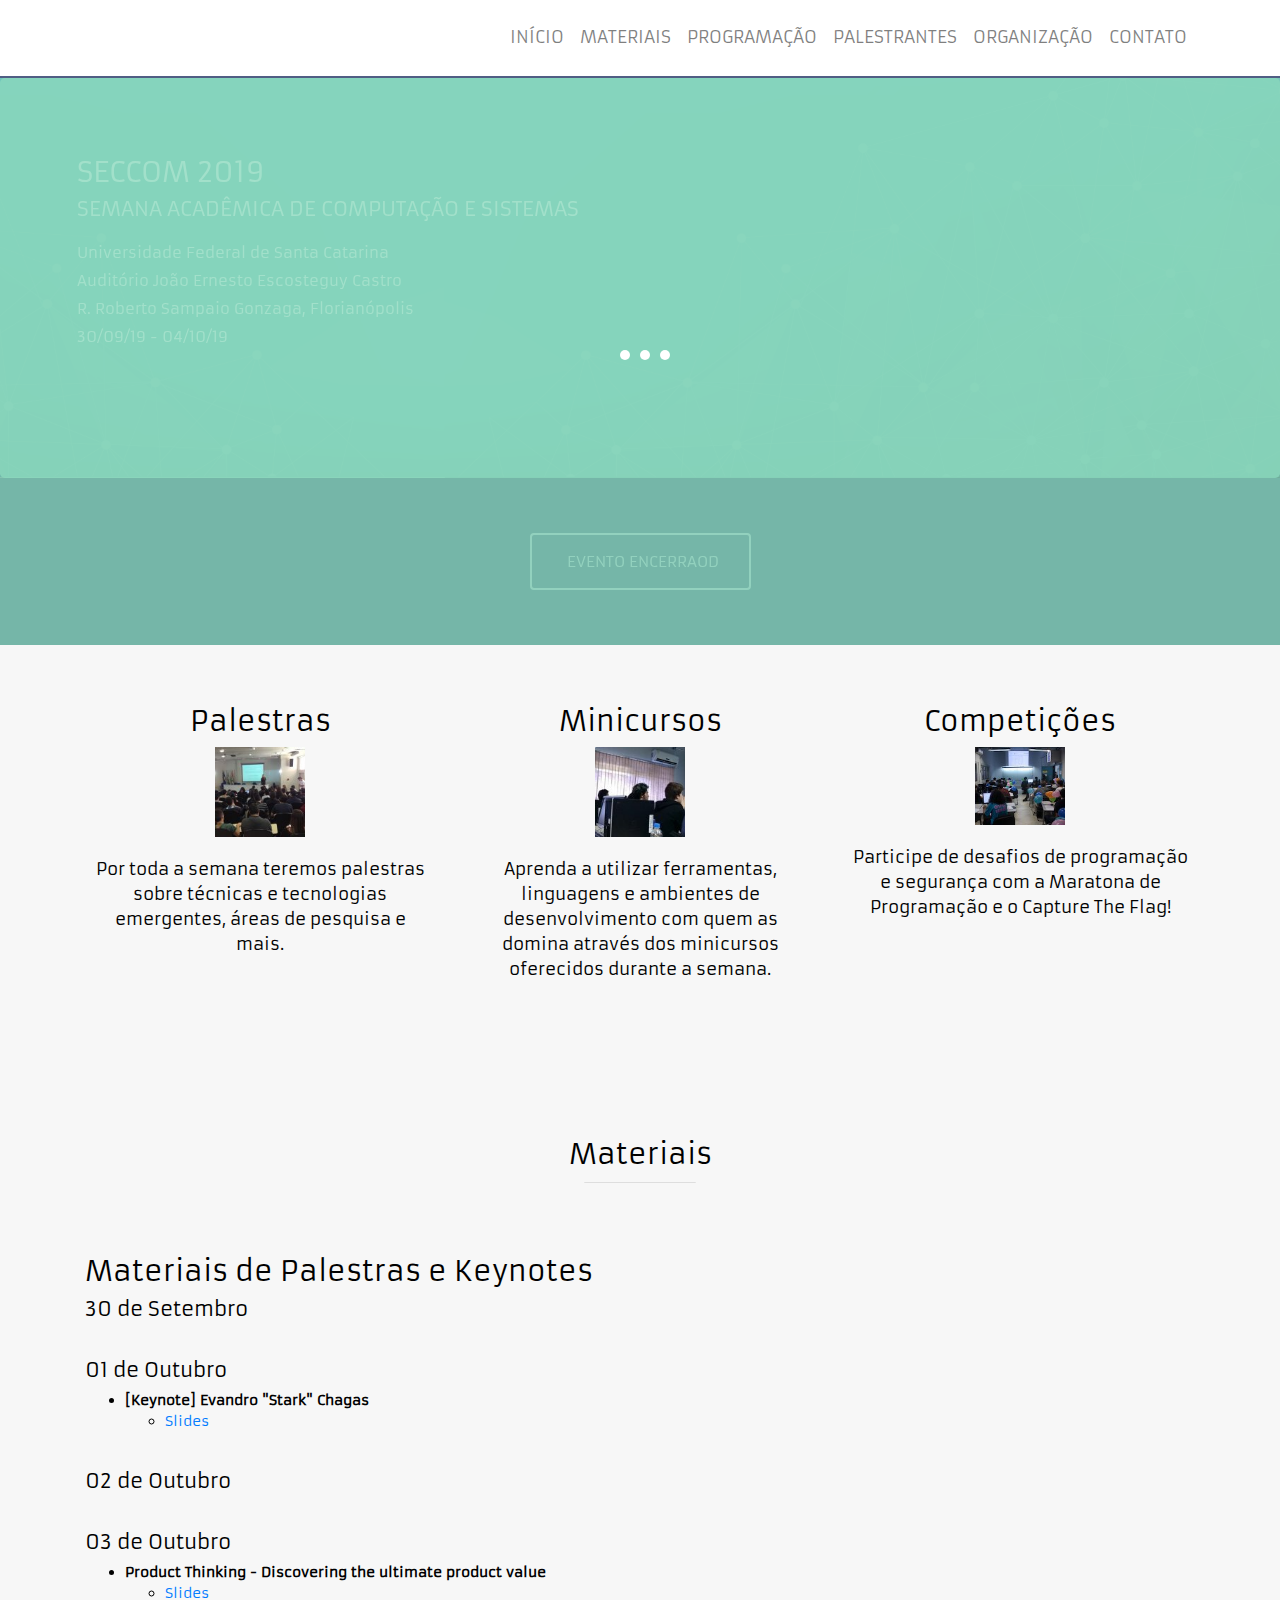
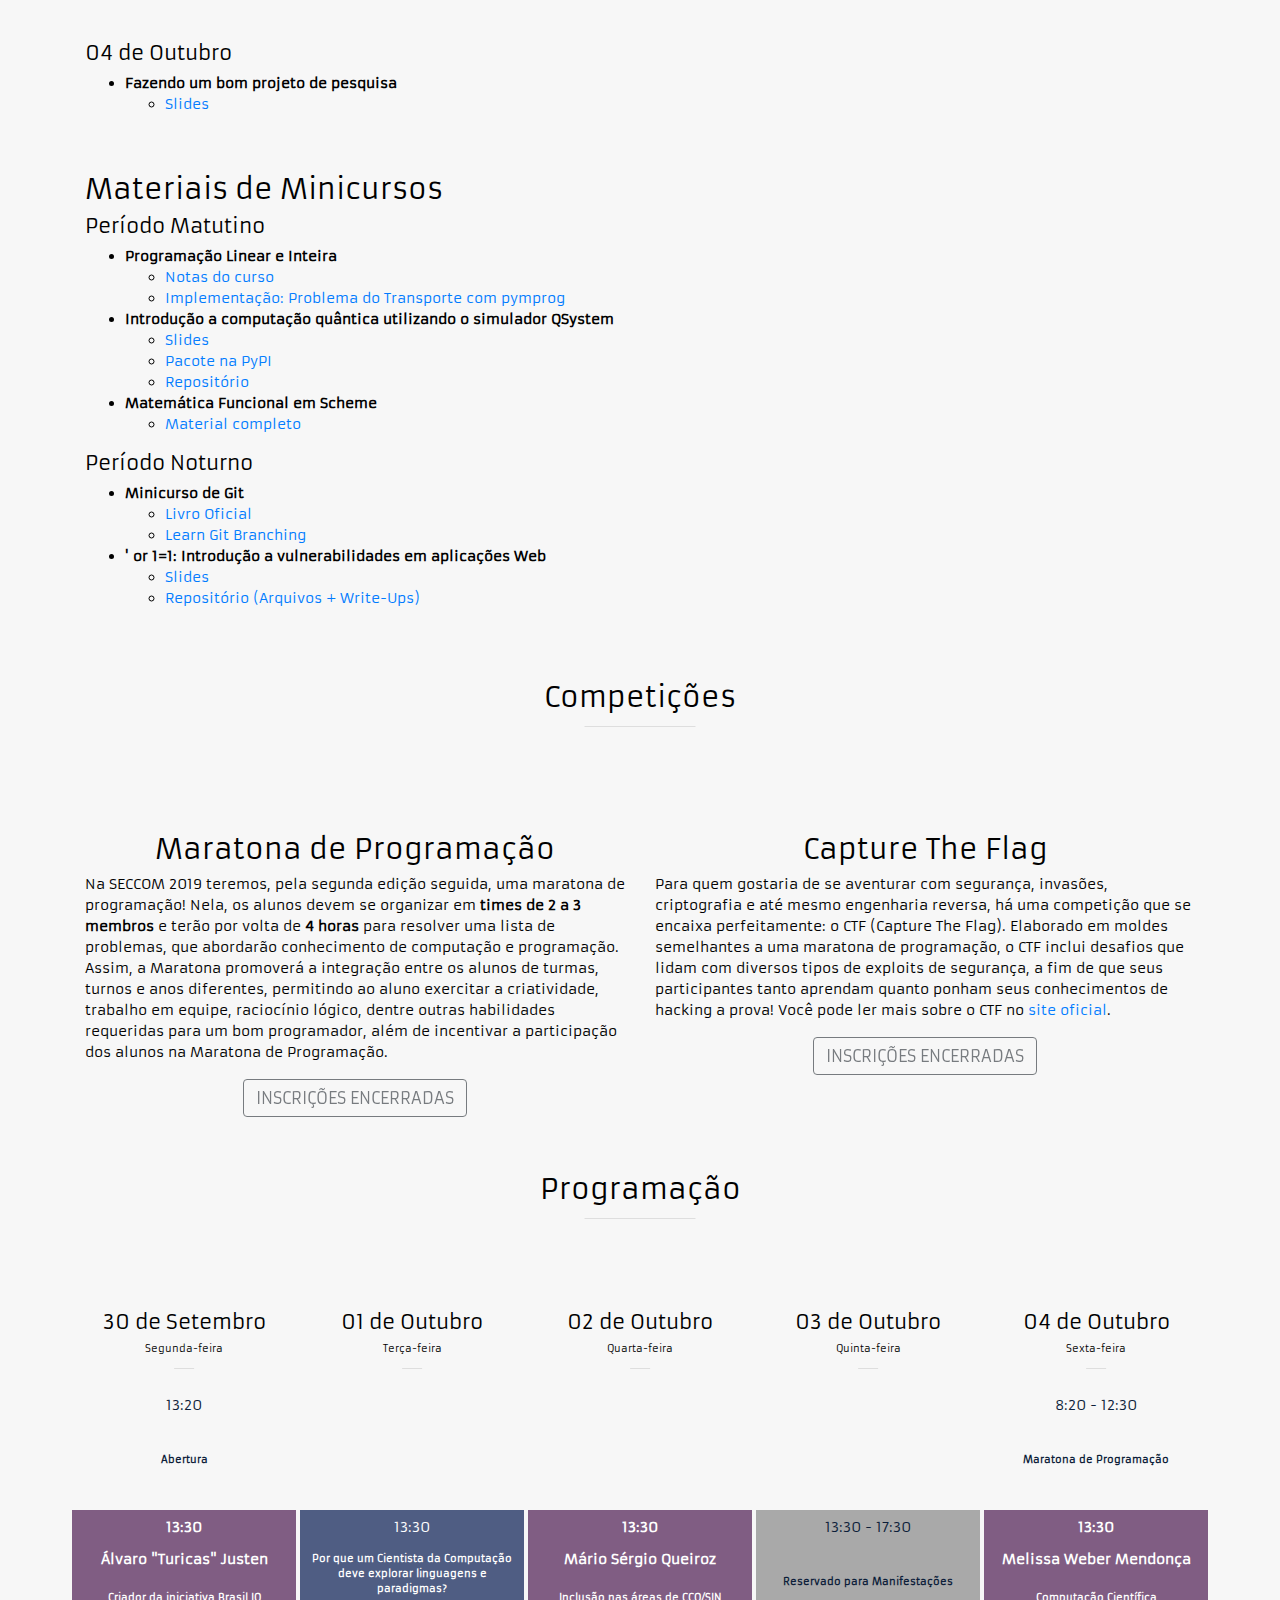
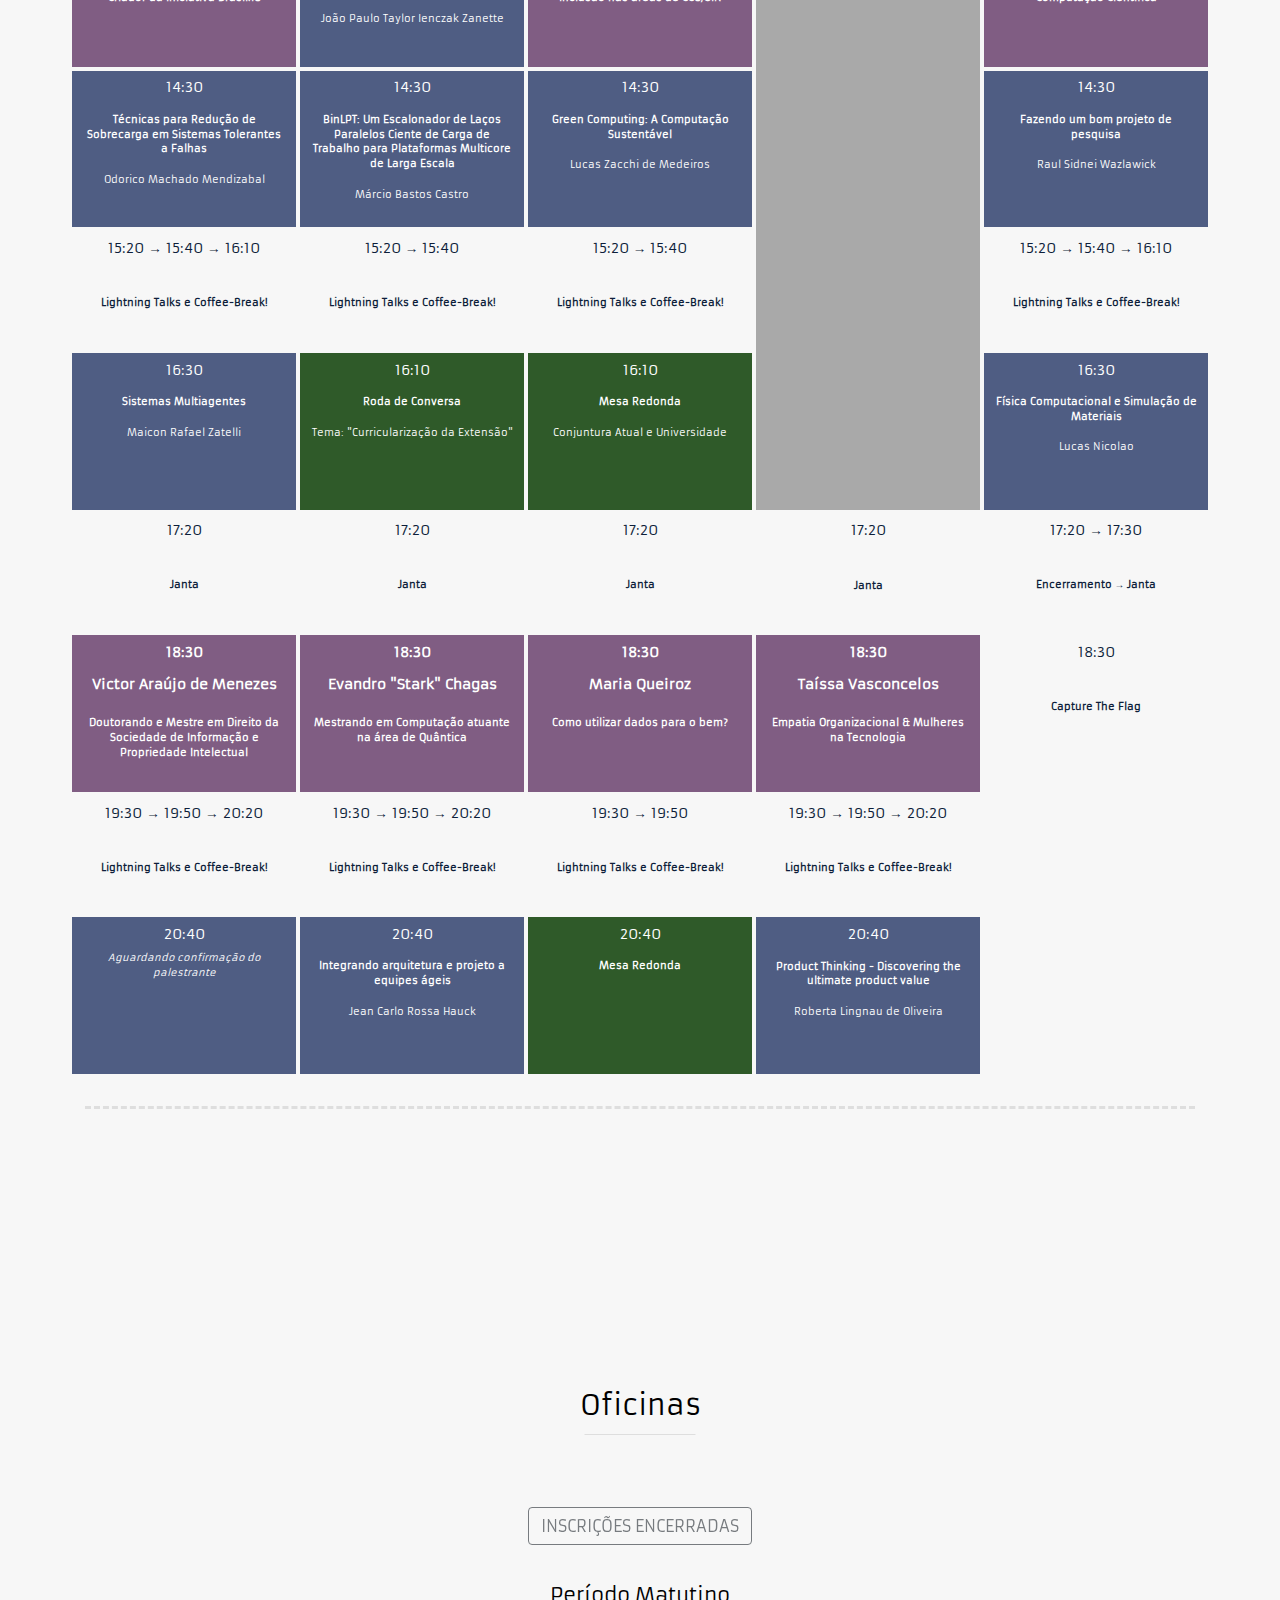
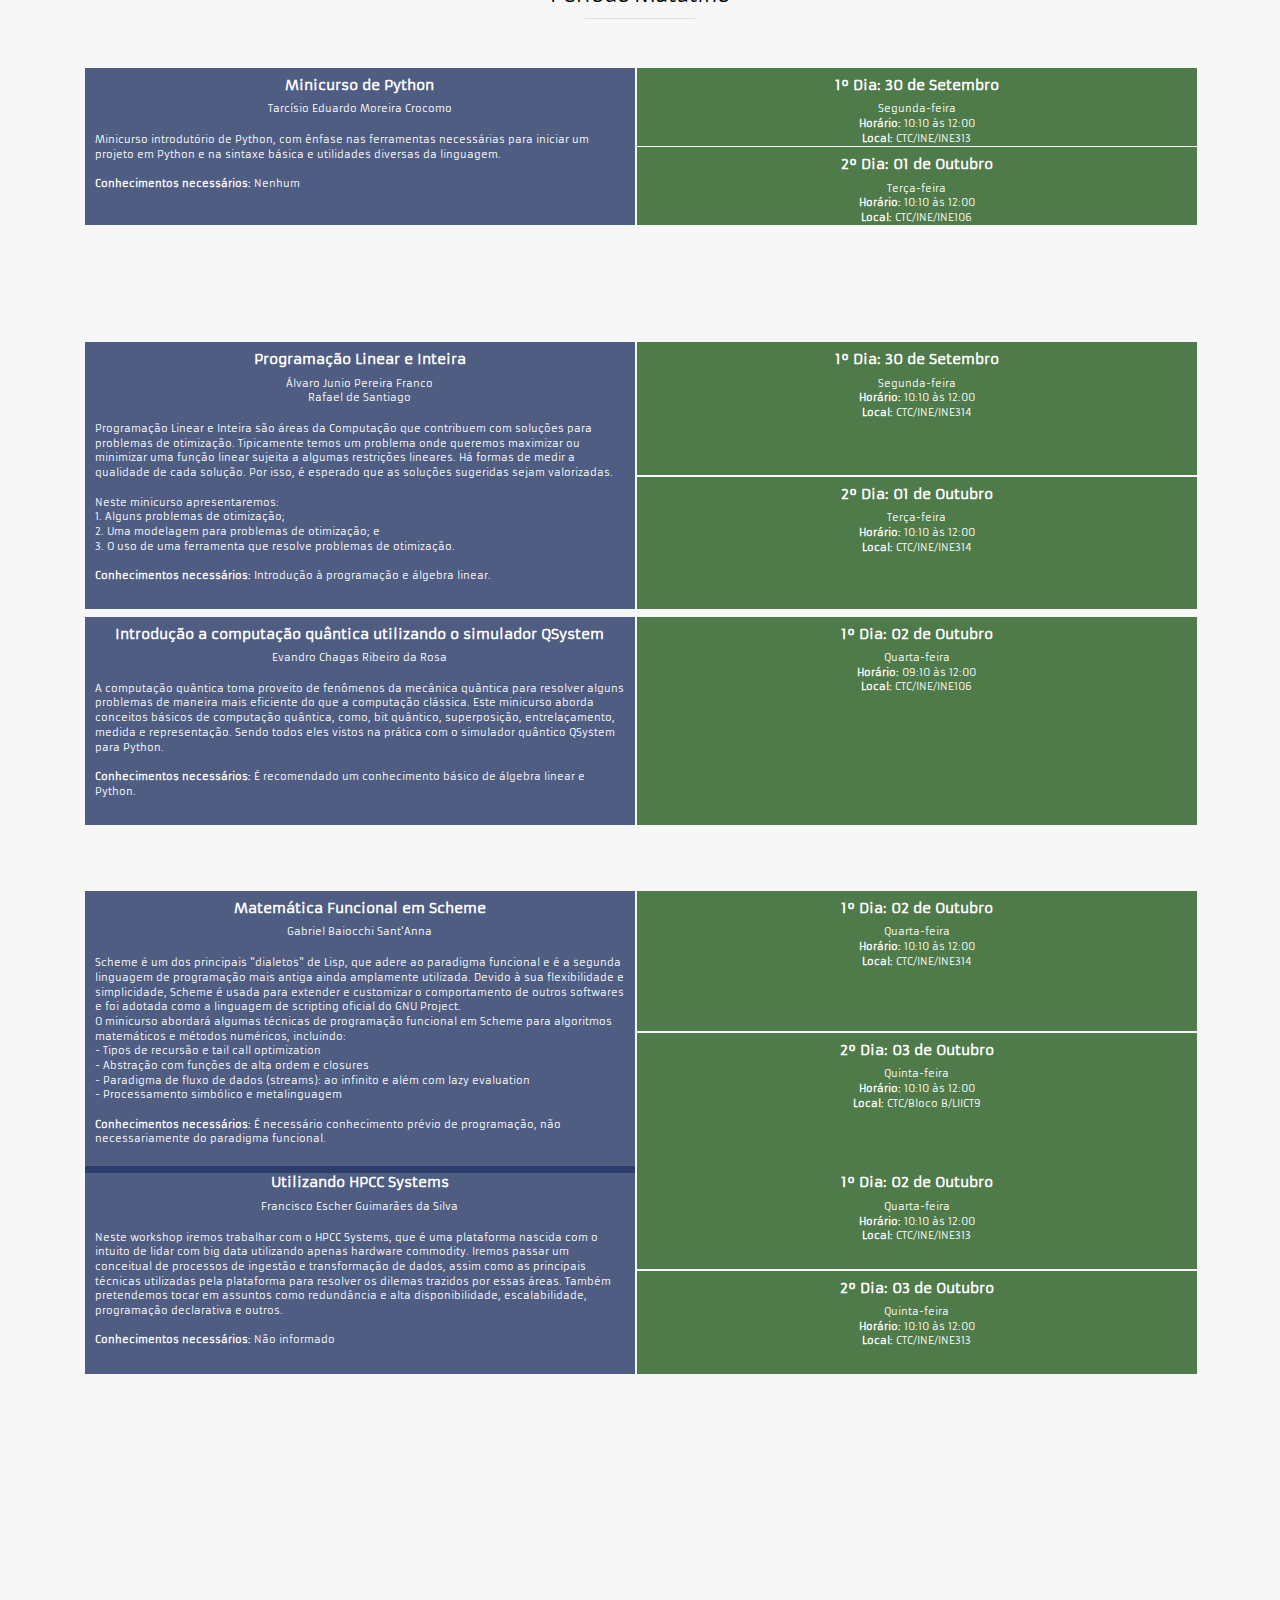
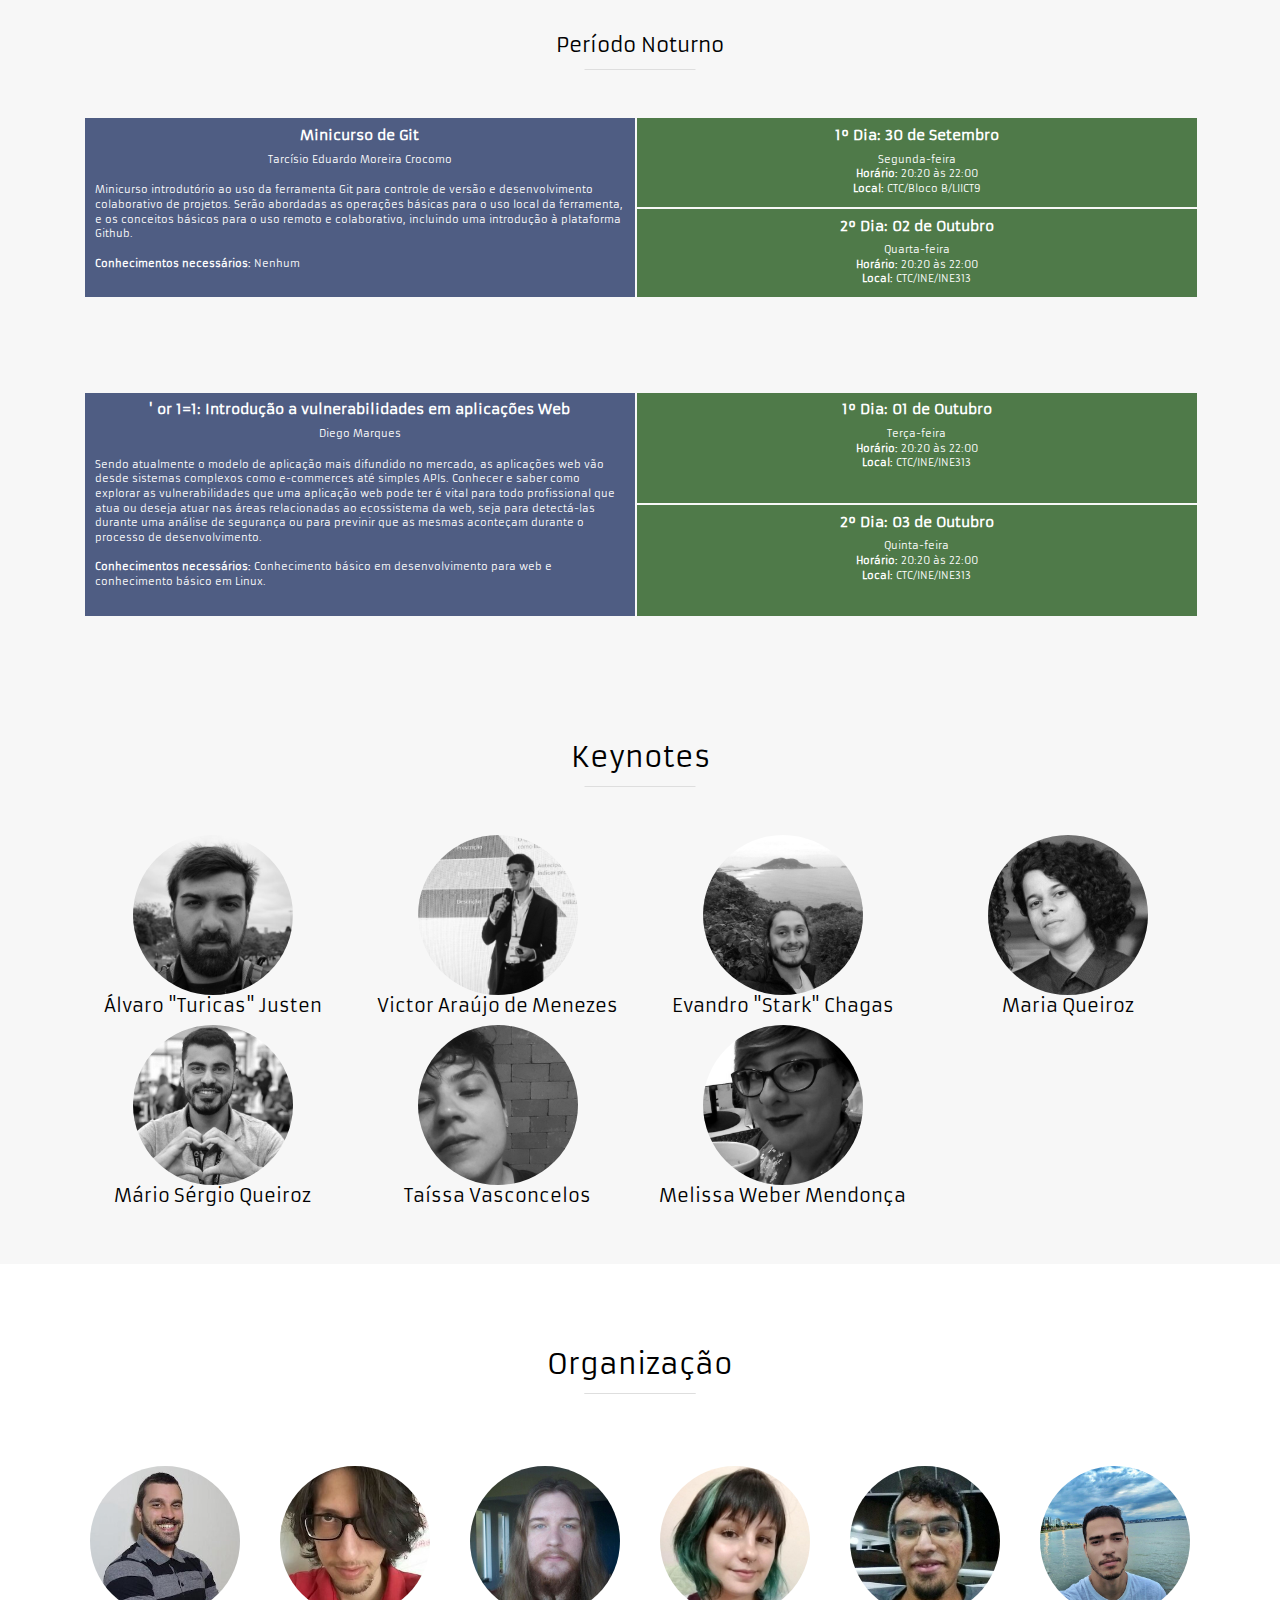
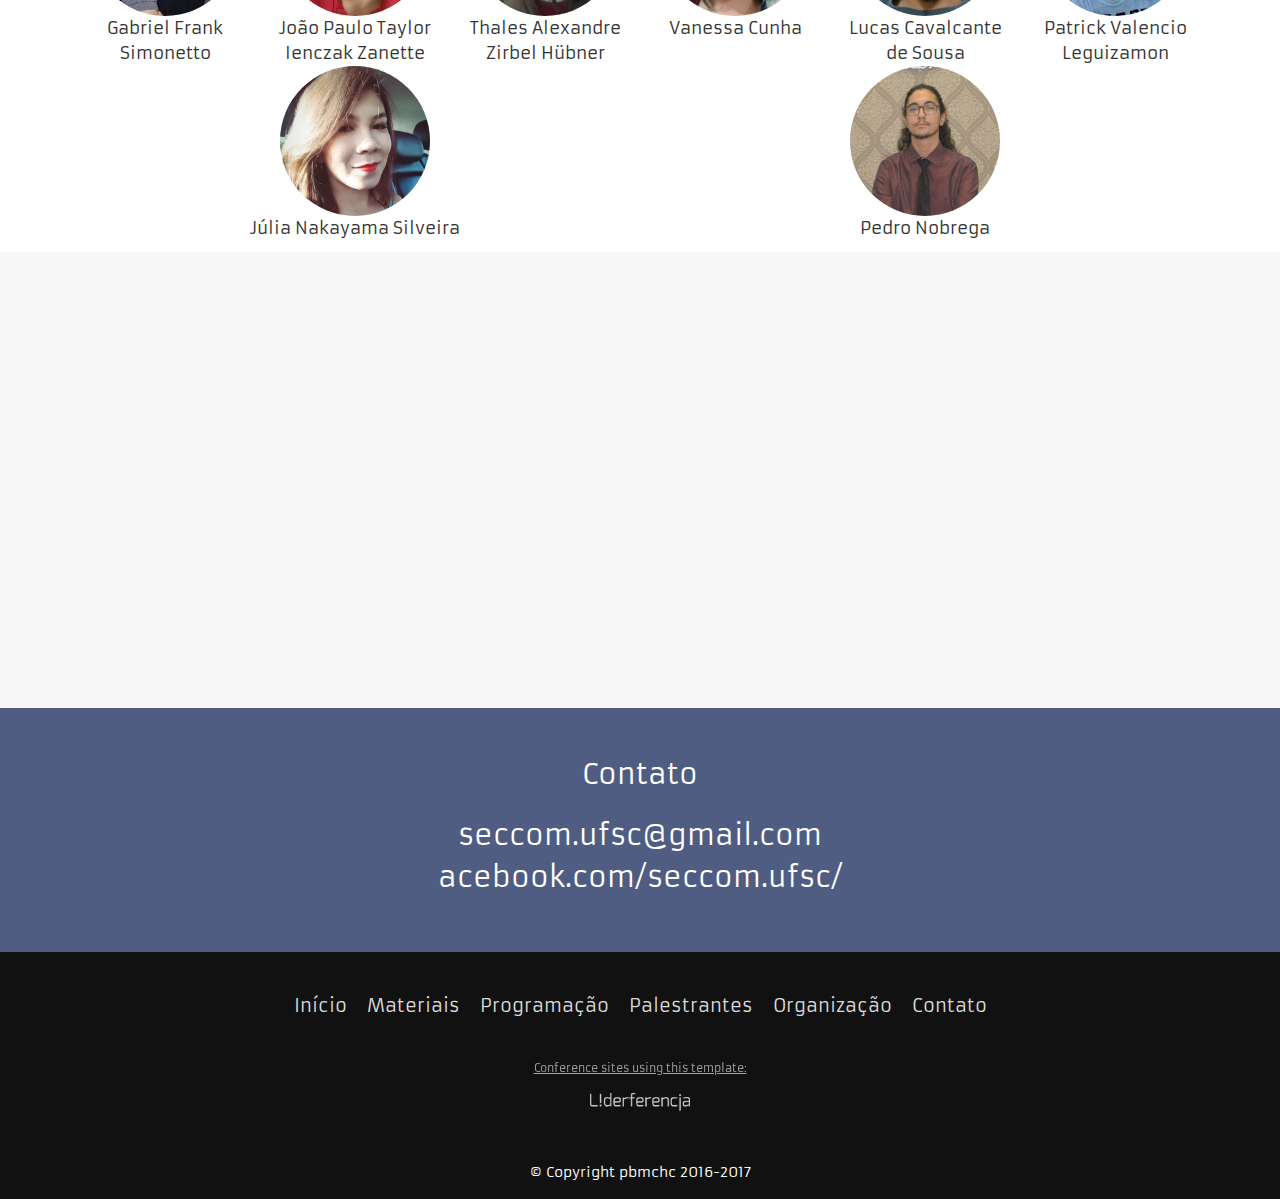
==== commit b55fd12d: "Add PL/PI workshop material." ====
--- a/index.html
+++ b/index.html
@@ -1,4 +1,4 @@
-<!DOCTYPE html><html prefix="og: http://ogp.me/ns#"><head><meta charset=utf-8><title>SECCOM 2019</title><meta name=description content="Semana Acadêmica de Ciências da Computação e Sistemas da Informação da UFSC"><meta name=viewport content="width=device-width, initial-scale=1"><meta property=og:image content=./img/logo/navbar-logo.jpg><meta property=og:title content="SECCOM 2019"><meta property=og:description content="Conference description"><meta property=og:type content=website><meta property=og:url content><link rel=stylesheet href=https://maxcdn.bootstrapcdn.com/bootstrap/4.0.0/css/bootstrap.min.css integrity=sha384-Gn5384xqQ1aoWXA+058RXPxPg6fy4IWvTNh0E263XmFcJlSAwiGgFAW/dAiS6JXm crossorigin=anonymous><link rel=stylesheet href=./CSS/style.css><link rel=stylesheet href=./CSS/animate.css><link rel=stylesheet href=./CSS/hover.css><link rel=icon href=./img/favicons/favicon.ico><link rel="shortcut icon" href=./img/favicons/favicon.png><link href=./CSS/bootstrap-theme.min.css rel=stylesheet><link href="https://fonts.googleapis.com/css?family=Armata&subset=latin,latin-ext" rel=stylesheet type=text/css><script src=https://kit.fontawesome.com/b0f30dc6cc.js crossorigin=anonymous></script></head><body data-spy=scroll data-target=.navbar data-offset=50><div class=loader><span class=loader-circle></span><span class=loader-circle></span><span class=loader-circle></span></div><nav class="navbar navbar-custom navbar-expand-lg navbar-light fixed-top bg-white"><div class=container><a href=# class=navbar-brand><img id=brand-image></a><button class=navbar-toggler type=button data-toggle=collapse data-target=#navbarNav aria-controls=navbarNav aria-expanded=false aria-label="Toggle navigation"><span class=navbar-toggler-icon></span></button><div class="collapse navbar-collapse" id=navbarNav><div class="navbar-nav ml-auto"><a class="nav-item nav-link uppercased scroll-top" href=# data-id>Início</a><a class="nav-item nav-link uppercased" href=#materials data-id=materials>Materiais</a><a class="nav-item nav-link uppercased" href=#timeline data-id=timeline>Programação</a><a class="nav-item nav-link uppercased" href=#speakers data-id=speakers>Palestrantes</a><a class="nav-item nav-link uppercased" href=#partners data-id=partners>Organização</a><a class="nav-item nav-link uppercased" href=#contact data-id=contact>Contato</a></div></div></div></nav><div class=bg><div class=jumbotron><div class="container d-flex flex-row"><div class=p-2><h4 style=color:white class="title-header animated slideInLeft uppercased">seccom 2019</h4><h6 style=color:white class="title-header animated slideInLeft uppercased">semana acadêmica de computação e sistemas</h6><p style="color:white; font-size: 1.1em" class="title-text animated fadeInRight">Universidade Federal de Santa Catarina</p><p style="color:white; font-size: 1.1em" class="title-text animated fadeInRight">Auditório João Ernesto Escosteguy Castro</p><p style="color:white; font-size: 1.1em" class="title-text animated fadeInRight">R. Roberto Sampaio Gonzaga, Florianópolis</p><p style="color:white; font-size: 1.1em" class="title-text animated fadeInRight">30/09/19 - 04/10/19</p></div><div id=timer class="col ml-auto" style="display: none"><p style="color: white; font-size: 1.1em" class=uppercased>falta só um pouquinho!</p><span id=days class=counter></span><span id=hours class=counter></span><span id=minutes class=counter></span></div></div></div></div><div class=evenea><div id=evenea-c class=col-sm-12><a id=evenea-btn href=https://www.sympla.com.br/seccom-2019__632383 class="btn btn-outline-dark disabled" aria-disabled=true>EVENTO ENCERRAOD</a></div></div><div id=wrapper><div class=page-section id=feedback><div class=container><div class="row features"><div class="col-sm-4 animated fadeInUp"><div class=text-center><h4>Palestras</h4><img class=feat-img src=img/about-section/palestras.jpg></div><p class=feat-desc>Por toda a semana teremos palestras sobre técnicas e tecnologias emergentes, áreas de pesquisa e mais.</p></div><div class="col-sm-4 animated fadeInUp delay"><div class=text-center><h4>Minicursos</h4><img class=feat-img src=img/about-section/minicursos.jpg></div><p class=feat-desc>Aprenda a utilizar ferramentas, linguagens e ambientes de desenvolvimento com quem as domina através dos minicursos oferecidos durante a semana.</p></div><div class="col-sm-4 animated fadeInUp delayed"><div class=text-center><h4>Competições</h4><img class=feat-img src=img/about-section/competicoes.jpg></div><p class=feat-desc> Participe de desafios de programação e segurança com a Maratona de Programação e o Capture The Flag! </p></div></div></div></div><section class=page-section id=materials><div id=Materiais class=container><div class=section-title><div class=text-center><h3 class=section-title>Materiais</h3></div></div><h4>Materiais de Palestras e Keynotes</h4><h5>30 de Setembro</h5><ul></ul><br><h5>01 de Outubro</h5><ul><li><b>[Keynote] Evandro "Stark" Chagas</b><ul><li><a href=materials/keynote-stark.pdf>Slides</a></li></ul></li></ul><br><h5>02 de Outubro</h5><ul></ul><br><h5>03 de Outubro</h5><ul><li><b>Product Thinking - Discovering the ultimate product value</b><ul><li><a href=materials/talk-roberta-product-thinking.pdf>Slides</a></li></ul></li></ul><br><h5>04 de Outubro</h5><ul><li><b>Fazendo um bom projeto de pesquisa</b><ul><li><a href=materials/talk-raul-bom-projeto-de-pesquisa.pdf>Slides</a></li></ul></li></ul><br><br><h4>Materiais de Minicursos</h4><h5>Período Matutino</h5><ul><li><b>Introdução a computação quântica utilizando o simulador QSystem</b><ul><li><a href=materials/workshop-stark.pdf>Slides</a></li><li><a href=https://pypi.org/project/QSystem/ >Pacote na PyPI</a></li><li><a href=https://gitlab.com/evandro-crr/qsystem>Repositório</a></li></ul></li><li><b>Matemática Funcional em Scheme</b><ul><li><a href=https://baioc.github.io/scheme/ >Material completo</a></li></ul></li></ul><h5>Período Noturno</h5><ul><li><b>Minicurso de Git</b><ul><li><a href=https://git-scm.com/book/en/v2>Livro Oficial</a></li><li><a href=https://learngitbranching.js.org>Learn Git Branching</a></li></ul></li><li><b>' or 1=1: Introdução a vulnerabilidades em aplicações Web</b><ul><li><a href=materials/workshop-or-11-Web-Hacking-101.pdf>Slides</a></li><li><a href=https://github.com/dmarquesdev/seccom-ufsc-ctf-2019>Repositório (Arquivos + Write-Ups)</a></li></ul></li></ul></div></section><div class=page-section id=features><div class=container><section id=contests><h3 id=Competições class=section-title>Competições</h3><div class="row d-flex flex-row"><div class=col><h4 class=text-center><i class="fas fa-running fa-3x"></i><i class="fas fa-desktop fa-3x"></i><br> Maratona de Programação</h4><p> Na SECCOM 2019 teremos, pela segunda edição seguida, uma maratona de programação! Nela, os alunos devem se organizar em <b>times de 2 a 3 membros</b> e terão por volta de <b>4 horas</b> para resolver uma lista de problemas, que abordarão conhecimento de computação e programação. Assim, a Maratona promoverá a integração entre os alunos de turmas, turnos e anos diferentes, permitindo ao aluno exercitar a criatividade, trabalho em equipe, raciocínio lógico, dentre outras habilidades requeridas para um bom programador, além de incentivar a participação dos alunos na Maratona de Programação. </p><center><a href=https://forms.gle/hnur18b3Pg54eJ5r8 class="btn btn-outline-dark disabled" aria-disabled=true>INSCRIÇÕES ENCERRADAS</a></center></div><div class=col><h4 class=text-center><i class="fas fa-flag-checkered fa-3x"></i><br> Capture The Flag</h4><p> Para quem gostaria de se aventurar com segurança, invasões, criptografia e até mesmo engenharia reversa, há uma competição que se encaixa perfeitamente: o CTF (Capture The Flag). Elaborado em moldes semelhantes a uma maratona de programação, o CTF inclui desafios que lidam com diversos tipos de exploits de segurança, a fim de que seus participantes tanto aprendam quanto ponham seus conhecimentos de hacking a prova! Você pode ler mais sobre o CTF no <a href=https://ctftime.org/ctf-wtf/ alt="Site oficial do CTF">site oficial</a>. </p><center><a href=https://forms.gle/T8dh3hHvJzQxYRbV7 class="btn btn-outline-dark disabled" aria-disabled=true>INSCRIÇÕES ENCERRADAS</a></center></div></div></section><section id=timeline><h3 id=Programação class=section-title>Programação</h3><div style="width: 100%; border-bottom: 3px dashed rgb(222,222,222); padding-bottom: 30px; margin-bottom: 30px;"><center><h4><b></b></h4></center><div class="row d-flex flex-row"><div class=col><center class=section-title><h2>30 de Setembro</h2> Segunda-feira </center><div class="row d-flex flex-column"><div class="conference-main col break "><h6>13:20</h6><p><i class="fas fa-door-open fa-3x"></i><br><p><b>Abertura</b></p></p></div><div class="conference-main col keynote "><h6>13:30</h6><p><h6>Álvaro "Turicas" Justen</h6><br><p>Criador da iniciativa Brasil.IO</p></p></div><div class="conference-main col  "><h6>14:30</h6><p><p><b>Técnicas para Redução de Sobrecarga em Sistemas Tolerantes a Falhas</b></p><p>Odorico Machado Mendizabal</p></p></div><div class="conference-main col break "><h6>15:20 → 15:40 → 16:10</h6><p><i class="fas fa-bolt fa-3x"></i><i class="fas fa-arrow-right fa-3x"></i><i class="fas fa-coffee fa-3x"></i><i class="fas fa-arrow-right fa-3x"></i><i class="fas fa-bolt fa-3x"></i><br><p><b>Lightning Talks e Coffee-Break!</b></p></p></div><div class="conference-main col  "><h6>16:30</h6><p><p><b>Sistemas Multiagentes</b></p><p>Maicon Rafael Zatelli</p></p></div><div class="conference-main col break "><h6>17:20</h6><p><i class="fas fa-utensils fa-3x"></i><br><p><b>Janta</b></p></p></div><div class="conference-main col keynote "><h6>18:30</h6><p><h6>Victor Araújo de Menezes</h6><br><p>Doutorando e Mestre em Direito da Sociedade de Informação e Propriedade Intelectual</p></p></div><div class="conference-main col break "><h6>19:30 → 19:50 → 20:20</h6><p><i class="fas fa-bolt fa-3x"></i><i class="fas fa-arrow-right fa-3x"></i><i class="fas fa-coffee fa-3x"></i><i class="fas fa-arrow-right fa-3x"></i><i class="fas fa-bolt fa-3x"></i><br><p><b>Lightning Talks e Coffee-Break!</b></p></p></div><div class="conference-main col soon "><h6>20:40</h6><p><i>Aguardando confirmação do palestrante</i></p></div></div></div><div class=col><center class=section-title><h2>01 de Outubro</h2> Terça-feira </center><div class="row d-flex flex-column"><div class="conference-main col break "><p><p><b></b></p></p></div><div class="conference-main col  "><h6>13:30</h6><p><p><b> Por que um Cientista da Computação deve explorar linguagens e paradigmas? </b></p><p>João Paulo Taylor Ienczak Zanette</p></p></div><div class="conference-main col  "><h6>14:30</h6><p><p><b> BinLPT: Um Escalonador de Laços Paralelos Ciente de Carga de Trabalho para Plataformas Multicore de Larga Escala </b></p><p>Márcio Bastos Castro</p></p></div><div class="conference-main col break "><h6>15:20 → 15:40</h6><p><i class="fas fa-bolt fa-3x"></i><i class="fas fa-arrow-right fa-3x"></i><i class="fas fa-coffee fa-3x"></i><br><p><b>Lightning Talks e Coffee-Break!</b></p></p></div><div class="conference-main col special "><h6>16:10</h6><p><p><b>Roda de Conversa</b></p><p>Tema: "Curricularização da Extensão"</p></p></div><div class="conference-main col break "><h6>17:20</h6><p><i class="fas fa-utensils fa-3x"></i><br><p><b>Janta</b></p></p></div><div class="conference-main col keynote "><h6>18:30</h6><p><h6>Evandro "Stark" Chagas</h6><br><p>Mestrando em Computação atuante na área de Quântica</p></p></div><div class="conference-main col break "><h6>19:30 → 19:50 → 20:20</h6><p><i class="fas fa-bolt fa-3x"></i><i class="fas fa-arrow-right fa-3x"></i><i class="fas fa-coffee fa-3x"></i><i class="fas fa-arrow-right fa-3x"></i><i class="fas fa-bolt fa-3x"></i><br><p><b>Lightning Talks e Coffee-Break!</b></p></p></div><div class="conference-main col  "><h6>20:40</h6><p><p><b>Integrando arquitetura e projeto a equipes ágeis</b></p><p>Jean Carlo Rossa Hauck</p></p></div></div></div><div class=col><center class=section-title><h2>02 de Outubro</h2> Quarta-feira </center><div class="row d-flex flex-column"><div class="conference-main col break "><p><p><b></b></p></p></div><div class="conference-main col keynote "><h6>13:30</h6><p><h6>Mário Sérgio Queiroz</h6><br><p>Inclusão nas áreas de CCO/SIN</p></p></div><div class="conference-main col  "><h6>14:30</h6><p><p><b>Green Computing: A Computação Sustentável</b></p><p>Lucas Zacchi de Medeiros</p></p></div><div class="conference-main col break "><h6>15:20 → 15:40</h6><p><i class="fas fa-bolt fa-3x"></i><i class="fas fa-arrow-right fa-3x"></i><i class="fas fa-coffee fa-3x"></i><br><p><b>Lightning Talks e Coffee-Break!</b></p></p></div><div class="conference-main col special "><h6>16:10</h6><p><p><b>Mesa Redonda</b></p><p>Conjuntura Atual e Universidade</p></p></div><div class="conference-main col break "><h6>17:20</h6><p><i class="fas fa-utensils fa-3x"></i><br><p><b>Janta</b></p></p></div><div class="conference-main col keynote "><h6>18:30</h6><p><h6>Maria Queiroz</h6><br><p>Como utilizar dados para o bem?</p></p></div><div class="conference-main col break "><h6>19:30 → 19:50</h6><p><i class="fas fa-bolt fa-3x"></i><i class="fas fa-arrow-right fa-3x"></i><i class="fas fa-coffee fa-3x"></i><br><p><b>Lightning Talks e Coffee-Break!</b></p></p></div><div class="conference-main col special "><h6>20:40</h6><p><p><b>Mesa Redonda</b></p></p></div></div></div><div class=col><center class=section-title><h2>03 de Outubro</h2> Quinta-feira </center><div class="row d-flex flex-column"><div class="conference-main col break "><p><p><b></b></p></p></div><div class="conference-main col extra event-size-4"><h6>13:30 - 17:30</h6><p><i class="fas fa-fist-raised fa-3x"></i><br><p><b>Reservado para Manifestações</b></p></p></div><div class="conference-main col break "><h6>17:20</h6><p><i class="fas fa-utensils fa-3x"></i><br><p><b>Janta</b></p></p></div><div class="conference-main col keynote "><h6>18:30</h6><p><h6>Taíssa Vasconcelos</h6><br><p>Empatia Organizacional & Mulheres na Tecnologia</p></p></div><div class="conference-main col break "><h6>19:30 → 19:50 → 20:20</h6><p><i class="fas fa-bolt fa-3x"></i><i class="fas fa-arrow-right fa-3x"></i><i class="fas fa-coffee fa-3x"></i><i class="fas fa-arrow-right fa-3x"></i><i class="fas fa-bolt fa-3x"></i><br><p><b>Lightning Talks e Coffee-Break!</b></p></p></div><div class="conference-main col  "><h6>20:40</h6><p><p><b>Product Thinking - Discovering the ultimate product value</b></p><p>Roberta Lingnau de Oliveira</p></p></div></div></div><div class=col><center class=section-title><h2>04 de Outubro</h2> Sexta-feira </center><div class="row d-flex flex-column"><div class="conference-main col break "><h6>8:20 - 12:30</h6><p><i class="fas fa-running fa-3x"></i><i class="fas fa-desktop fa-3x"></i><br><p><b>Maratona de Programação</b></p></p></div><div class="conference-main col keynote "><h6>13:30</h6><p><h6>Melissa Weber Mendonça</h6><br><p>Computação Científica</p></p></div><div class="conference-main col  "><h6>14:30</h6><p><p><b>Fazendo um bom projeto de pesquisa</b></p><p>Raul Sidnei Wazlawick</p></p></div><div class="conference-main col break "><h6>15:20 → 15:40 → 16:10</h6><p><i class="fas fa-bolt fa-3x"></i><i class="fas fa-arrow-right fa-3x"></i><i class="fas fa-coffee fa-3x"></i><i class="fas fa-arrow-right fa-3x"></i><i class="fas fa-bolt fa-3x"></i><br><p><b>Lightning Talks e Coffee-Break!</b></p></p></div><div class="conference-main col  "><h6>16:30</h6><p><p><b>Física Computacional e Simulação de Materiais</b></p><p>Lucas Nicolao</p></p></div><div class="conference-main col break "><h6>17:20 → 17:30</h6><p><i class="fas fa-door-closed fa-3x"></i><i class="fas fa-arrow-right fa-3x"></i><i class="fas fa-utensils fa-3x"></i><br><p><b>Encerramento → Janta</b></p></p></div><div class="conference-main col extra "><h6>18:30</h6><p><i class="fas fa-flag-checkered fa-3x"></i><br><p><b>Capture The Flag</b></p></p></div></div></div></div></div><h3 class=section-title>Oficinas</h3><center><a href=https://forms.gle/qVu9SccPjkwUKVFb6 class="btn btn-outline-dark disabled" aria-disabled=true>INSCRIÇÕES ENCERRADAS</a></center><section class=workshops><h4 class=section-title>Período Matutino</h4><div class=container><div class="row d-flex flex-column"><div class=col><div class="row d-flex flex-row"><div class="workshop-about col"><h6>Minicurso de Python</h6><p> Tarcísio Eduardo Moreira Crocomo </p><p style="text-align: left;"> Minicurso introdutório de Python, com ênfase nas ferramentas necessárias para iniciar um projeto em Python e na sintaxe básica e utilidades diversas da linguagem. <br><br><b> Conhecimentos necessários: </b> Nenhum </p></div><div class="workshop-timeline col"><div style="min-height: 100%;" class="row d-flex flex-column"><div class="workshop-time col"><h6><b>1º Dia: 30 de Setembro</b></h6><p> Segunda-feira<br><b>Horário:</b> 10:10 às 12:00<br><b>Local:</b> CTC/INE/INE313 </p></div><div class="workshop-time col"><h6><b>2º Dia: 01 de Outubro</b></h6><p> Terça-feira<br><b>Horário:</b> 10:10 às 12:00<br><b>Local:</b> CTC/INE/INE106 </p></div></div></div></div></div><div class=col><div class="row d-flex flex-row"><div class="workshop-about col"><h6>Programação Linear e Inteira</h6><p> Álvaro Junio Pereira Franco<br> Rafael de Santiago<br></p><p style="text-align: left;"> Programação Linear e Inteira são áreas da Computação que contribuem com soluções para problemas de otimização. Tipicamente temos um problema onde queremos maximizar ou minimizar uma função linear sujeita a algumas restrições lineares. Há formas de medir a qualidade de cada solução. Por isso, é esperado que as soluções sugeridas sejam valorizadas. <br><br> Neste minicurso apresentaremos:<br> 1. Alguns problemas de otimização;<br> 2. Uma modelagem para problemas de otimização; e<br> 3. O uso de uma ferramenta que resolve problemas de otimização. <br><br><b> Conhecimentos necessários: </b> Introdução à programação e álgebra linear. </p></div><div class="workshop-timeline col"><div style="min-height: 100%;" class="row d-flex flex-column"><div class="workshop-time col"><h6><b>1º Dia: 30 de Setembro</b></h6><p> Segunda-feira<br><b>Horário:</b> 10:10 às 12:00<br><b>Local:</b> CTC/INE/INE314 </p></div><div class="workshop-time col"><h6><b>2º Dia: 01 de Outubro</b></h6><p> Terça-feira<br><b>Horário:</b> 10:10 às 12:00<br><b>Local:</b> CTC/INE/INE314 </p></div></div></div></div></div><div class=col><div class="row d-flex flex-row"><div class="workshop-about col"><h6>Introdução a computação quântica utilizando o simulador QSystem</h6><p> Evandro Chagas Ribeiro da Rosa </p><p style="text-align: left;"> A computação quântica toma proveito de fenômenos da mecânica quântica para resolver alguns problemas de maneira mais eficiente do que a computação clássica. Este minicurso aborda conceitos básicos de computação quântica, como, bit quântico, superposição, entrelaçamento, medida e representação. Sendo todos eles vistos na prática com o simulador quântico QSystem para Python. <br><br><b> Conhecimentos necessários: </b> É recomendado um conhecimento básico de álgebra linear e Python. </p></div><div class="workshop-timeline col"><div style="min-height: 100%;" class="row d-flex flex-column"><div class="workshop-time col"><h6><b>1º Dia: 02 de Outubro</b></h6><p> Quarta-feira<br><b>Horário:</b> 09:10 às 12:00<br><b>Local:</b> CTC/INE/INE106 </p></div></div></div></div></div><div class=col><div class="row d-flex flex-row"><div class="workshop-about col"><h6>Matemática Funcional em Scheme</h6><p> Gabriel Baiocchi Sant'Anna </p><p style="text-align: left;"> Scheme é um dos principais "dialetos" de Lisp, que adere ao paradigma funcional e é a segunda linguagem de programação mais antiga ainda amplamente utilizada. Devido à sua flexibilidade e simplicidade, Scheme é usada para extender e customizar o comportamento de outros softwares e foi adotada como a linguagem de scripting oficial do GNU Project. <br> O minicurso abordará algumas técnicas de programação funcional em Scheme para algoritmos matemáticos e métodos numéricos, incluindo:<br> - Tipos de recursão e tail call optimization<br> - Abstração com funções de alta ordem e closures<br> - Paradigma de fluxo de dados (streams): ao infinito e além com lazy evaluation<br> - Processamento simbólico e metalinguagem <br><br><b> Conhecimentos necessários: </b> É necessário conhecimento prévio de programação, não necessariamente do paradigma funcional. </p></div><div class="workshop-timeline col"><div style="min-height: 100%;" class="row d-flex flex-column"><div class="workshop-time col"><h6><b>1º Dia: 02 de Outubro</b></h6><p> Quarta-feira<br><b>Horário:</b> 10:10 às 12:00<br><b>Local:</b> CTC/INE/INE314 </p></div><div class="workshop-time col"><h6><b>2º Dia: 03 de Outubro</b></h6><p> Quinta-feira<br><b>Horário:</b> 10:10 às 12:00<br><b>Local:</b> CTC/Bloco B/LIICT9 </p></div></div></div></div></div><div class=col><div class="row d-flex flex-row"><div class="workshop-about col"><h6>Utilizando HPCC Systems</h6><p> Francisco Escher Guimarães da Silva </p><p style="text-align: left;"> Neste workshop iremos trabalhar com o HPCC Systems, que é uma plataforma nascida com o intuito de lidar com big data utilizando apenas hardware commodity. Iremos passar um conceitual de processos de ingestão e transformação de dados, assim como as principais técnicas utilizadas pela plataforma para resolver os dilemas trazidos por essas áreas. Também pretendemos tocar em assuntos como redundância e alta disponibilidade, escalabilidade, programação declarativa e outros. <br><br><b> Conhecimentos necessários: </b> Não informado </p></div><div class="workshop-timeline col"><div style="min-height: 100%;" class="row d-flex flex-column"><div class="workshop-time col"><h6><b>1º Dia: 02 de Outubro</b></h6><p> Quarta-feira<br><b>Horário:</b> 10:10 às 12:00<br><b>Local:</b> CTC/INE/INE313 </p></div><div class="workshop-time col"><h6><b>2º Dia: 03 de Outubro</b></h6><p> Quinta-feira<br><b>Horário:</b> 10:10 às 12:00<br><b>Local:</b> CTC/INE/INE313 </p></div></div></div></div></div></div></div><h4 class=section-title>Período Noturno</h4><div class=container><div class="row d-flex flex-column"><div class=col><div class="row d-flex flex-row"><div class="workshop-about col"><h6>Minicurso de Git</h6><p> Tarcísio Eduardo Moreira Crocomo </p><p style="text-align: left;"> Minicurso introdutório ao uso da ferramenta Git para controle de versão e desenvolvimento colaborativo de projetos. Serão abordadas as operações básicas para o uso local da ferramenta, e os conceitos básicos para o uso remoto e colaborativo, incluindo uma introdução à plataforma Github. <br><br><b> Conhecimentos necessários: </b> Nenhum </p></div><div class="workshop-timeline col"><div style="min-height: 100%;" class="row d-flex flex-column"><div class="workshop-time col"><h6><b>1º Dia: 30 de Setembro</b></h6><p> Segunda-feira<br><b>Horário:</b> 20:20 às 22:00<br><b>Local:</b> CTC/Bloco B/LIICT9 </p></div><div class="workshop-time col"><h6><b>2º Dia: 02 de Outubro</b></h6><p> Quarta-feira<br><b>Horário:</b> 20:20 às 22:00<br><b>Local:</b> CTC/INE/INE313 </p></div></div></div></div></div><div class=col><div class="row d-flex flex-row"><div class="workshop-about col"><h6>' or 1=1: Introdução a vulnerabilidades em aplicações Web</h6><p> Diego Marques </p><p style="text-align: left;"> Sendo atualmente o modelo de aplicação mais difundido no mercado, as aplicações web vão desde sistemas complexos como e-commerces até simples APIs. Conhecer e saber como explorar as vulnerabilidades que uma aplicação web pode ter é vital para todo profissional que atua ou deseja atuar nas áreas relacionadas ao ecossistema da web, seja para detectá-las durante uma análise de segurança ou para previnir que as mesmas aconteçam durante o processo de desenvolvimento. <br><br><b> Conhecimentos necessários: </b> Conhecimento básico em desenvolvimento para web e conhecimento básico em Linux. </p></div><div class="workshop-timeline col"><div style="min-height: 100%;" class="row d-flex flex-column"><div class="workshop-time col"><h6><b>1º Dia: 01 de Outubro</b></h6><p> Terça-feira<br><b>Horário:</b> 20:20 às 22:00<br><b>Local:</b> CTC/INE/INE313 </p></div><div class="workshop-time col"><h6><b>2º Dia: 03 de Outubro</b></h6><p> Quinta-feira<br><b>Horário:</b> 20:20 às 22:00<br><b>Local:</b> CTC/INE/INE313 </p></div></div></div></div></div></div></div></section></section></div><section id=speakers style="background-color: rgb(247,247,247)"><div id=Palestrantes class=container style="text-align:center; padding-bottom: 50px; padding-top:20px"><div class=text-center><h3 style="margin-bottom: 60px;" class=section-title>Keynotes</h3></div><div class=row style="text-align: center; margin-top: 40px;"><div class="col-md-3 col-xs-6"><a class=speaker-link data-title='Álvaro "Turicas" Justen' data-company data-desc="        É programador e professor. Ativista de software livre desde 2004 e
+<!DOCTYPE html><html prefix="og: http://ogp.me/ns#"><head><meta charset=utf-8><title>SECCOM 2019</title><meta name=description content="Semana Acadêmica de Ciências da Computação e Sistemas da Informação da UFSC"><meta name=viewport content="width=device-width, initial-scale=1"><meta property=og:image content=./img/logo/navbar-logo.jpg><meta property=og:title content="SECCOM 2019"><meta property=og:description content="Conference description"><meta property=og:type content=website><meta property=og:url content><link rel=stylesheet href=https://maxcdn.bootstrapcdn.com/bootstrap/4.0.0/css/bootstrap.min.css integrity=sha384-Gn5384xqQ1aoWXA+058RXPxPg6fy4IWvTNh0E263XmFcJlSAwiGgFAW/dAiS6JXm crossorigin=anonymous><link rel=stylesheet href=./CSS/style.css><link rel=stylesheet href=./CSS/animate.css><link rel=stylesheet href=./CSS/hover.css><link rel=icon href=./img/favicons/favicon.ico><link rel="shortcut icon" href=./img/favicons/favicon.png><link href=./CSS/bootstrap-theme.min.css rel=stylesheet><link href="https://fonts.googleapis.com/css?family=Armata&subset=latin,latin-ext" rel=stylesheet type=text/css><script src=https://kit.fontawesome.com/b0f30dc6cc.js crossorigin=anonymous></script></head><body data-spy=scroll data-target=.navbar data-offset=50><div class=loader><span class=loader-circle></span><span class=loader-circle></span><span class=loader-circle></span></div><nav class="navbar navbar-custom navbar-expand-lg navbar-light fixed-top bg-white"><div class=container><a href=# class=navbar-brand><img id=brand-image></a><button class=navbar-toggler type=button data-toggle=collapse data-target=#navbarNav aria-controls=navbarNav aria-expanded=false aria-label="Toggle navigation"><span class=navbar-toggler-icon></span></button><div class="collapse navbar-collapse" id=navbarNav><div class="navbar-nav ml-auto"><a class="nav-item nav-link uppercased scroll-top" href=# data-id>Início</a><a class="nav-item nav-link uppercased" href=#materials data-id=materials>Materiais</a><a class="nav-item nav-link uppercased" href=#timeline data-id=timeline>Programação</a><a class="nav-item nav-link uppercased" href=#speakers data-id=speakers>Palestrantes</a><a class="nav-item nav-link uppercased" href=#partners data-id=partners>Organização</a><a class="nav-item nav-link uppercased" href=#contact data-id=contact>Contato</a></div></div></div></nav><div class=bg><div class=jumbotron><div class="container d-flex flex-row"><div class=p-2><h4 style=color:white class="title-header animated slideInLeft uppercased">seccom 2019</h4><h6 style=color:white class="title-header animated slideInLeft uppercased">semana acadêmica de computação e sistemas</h6><p style="color:white; font-size: 1.1em" class="title-text animated fadeInRight">Universidade Federal de Santa Catarina</p><p style="color:white; font-size: 1.1em" class="title-text animated fadeInRight">Auditório João Ernesto Escosteguy Castro</p><p style="color:white; font-size: 1.1em" class="title-text animated fadeInRight">R. Roberto Sampaio Gonzaga, Florianópolis</p><p style="color:white; font-size: 1.1em" class="title-text animated fadeInRight">30/09/19 - 04/10/19</p></div><div id=timer class="col ml-auto" style="display: none"><p style="color: white; font-size: 1.1em" class=uppercased>falta só um pouquinho!</p><span id=days class=counter></span><span id=hours class=counter></span><span id=minutes class=counter></span></div></div></div></div><div class=evenea><div id=evenea-c class=col-sm-12><a id=evenea-btn href=https://www.sympla.com.br/seccom-2019__632383 class="btn btn-outline-dark disabled" aria-disabled=true>EVENTO ENCERRAOD</a></div></div><div id=wrapper><div class=page-section id=feedback><div class=container><div class="row features"><div class="col-sm-4 animated fadeInUp"><div class=text-center><h4>Palestras</h4><img class=feat-img src=img/about-section/palestras.jpg></div><p class=feat-desc>Por toda a semana teremos palestras sobre técnicas e tecnologias emergentes, áreas de pesquisa e mais.</p></div><div class="col-sm-4 animated fadeInUp delay"><div class=text-center><h4>Minicursos</h4><img class=feat-img src=img/about-section/minicursos.jpg></div><p class=feat-desc>Aprenda a utilizar ferramentas, linguagens e ambientes de desenvolvimento com quem as domina através dos minicursos oferecidos durante a semana.</p></div><div class="col-sm-4 animated fadeInUp delayed"><div class=text-center><h4>Competições</h4><img class=feat-img src=img/about-section/competicoes.jpg></div><p class=feat-desc> Participe de desafios de programação e segurança com a Maratona de Programação e o Capture The Flag! </p></div></div></div></div><section class=page-section id=materials><div id=Materiais class=container><div class=section-title><div class=text-center><h3 class=section-title>Materiais</h3></div></div><h4>Materiais de Palestras e Keynotes</h4><h5>30 de Setembro</h5><ul></ul><br><h5>01 de Outubro</h5><ul><li><b>[Keynote] Evandro "Stark" Chagas</b><ul><li><a href=materials/keynote-stark.pdf>Slides</a></li></ul></li></ul><br><h5>02 de Outubro</h5><ul></ul><br><h5>03 de Outubro</h5><ul><li><b>Product Thinking - Discovering the ultimate product value</b><ul><li><a href=materials/talk-roberta-product-thinking.pdf>Slides</a></li></ul></li></ul><br><h5>04 de Outubro</h5><ul><li><b>Fazendo um bom projeto de pesquisa</b><ul><li><a href=materials/talk-raul-bom-projeto-de-pesquisa.pdf>Slides</a></li></ul></li></ul><br><br><h4>Materiais de Minicursos</h4><h5>Período Matutino</h5><ul><li><b>Programação Linear e Inteira</b><ul><li><a href=https://www.inf.ufsc.br/~alvaro.junio/SECCOM-2019/notas-seccom-2019.pdf>Notas do curso</a></li><li><a href=https://www.inf.ufsc.br/~alvaro.junio/SECCOM-2019/problema-transporte.py>Implementação: Problema do Transporte com pymprog</a></li></ul></li><li><b>Introdução a computação quântica utilizando o simulador QSystem</b><ul><li><a href=materials/workshop-stark.pdf>Slides</a></li><li><a href=https://pypi.org/project/QSystem/ >Pacote na PyPI</a></li><li><a href=https://gitlab.com/evandro-crr/qsystem>Repositório</a></li></ul></li><li><b>Matemática Funcional em Scheme</b><ul><li><a href=https://baioc.github.io/scheme/ >Material completo</a></li></ul></li></ul><h5>Período Noturno</h5><ul><li><b>Minicurso de Git</b><ul><li><a href=https://git-scm.com/book/en/v2>Livro Oficial</a></li><li><a href=https://learngitbranching.js.org>Learn Git Branching</a></li></ul></li><li><b>' or 1=1: Introdução a vulnerabilidades em aplicações Web</b><ul><li><a href=materials/workshop-or-11-Web-Hacking-101.pdf>Slides</a></li><li><a href=https://github.com/dmarquesdev/seccom-ufsc-ctf-2019>Repositório (Arquivos + Write-Ups)</a></li></ul></li></ul></div></section><div class=page-section id=features><div class=container><section id=contests><h3 id=Competições class=section-title>Competições</h3><div class="row d-flex flex-row"><div class=col><h4 class=text-center><i class="fas fa-running fa-3x"></i><i class="fas fa-desktop fa-3x"></i><br> Maratona de Programação</h4><p> Na SECCOM 2019 teremos, pela segunda edição seguida, uma maratona de programação! Nela, os alunos devem se organizar em <b>times de 2 a 3 membros</b> e terão por volta de <b>4 horas</b> para resolver uma lista de problemas, que abordarão conhecimento de computação e programação. Assim, a Maratona promoverá a integração entre os alunos de turmas, turnos e anos diferentes, permitindo ao aluno exercitar a criatividade, trabalho em equipe, raciocínio lógico, dentre outras habilidades requeridas para um bom programador, além de incentivar a participação dos alunos na Maratona de Programação. </p><center><a href=https://forms.gle/hnur18b3Pg54eJ5r8 class="btn btn-outline-dark disabled" aria-disabled=true>INSCRIÇÕES ENCERRADAS</a></center></div><div class=col><h4 class=text-center><i class="fas fa-flag-checkered fa-3x"></i><br> Capture The Flag</h4><p> Para quem gostaria de se aventurar com segurança, invasões, criptografia e até mesmo engenharia reversa, há uma competição que se encaixa perfeitamente: o CTF (Capture The Flag). Elaborado em moldes semelhantes a uma maratona de programação, o CTF inclui desafios que lidam com diversos tipos de exploits de segurança, a fim de que seus participantes tanto aprendam quanto ponham seus conhecimentos de hacking a prova! Você pode ler mais sobre o CTF no <a href=https://ctftime.org/ctf-wtf/ alt="Site oficial do CTF">site oficial</a>. </p><center><a href=https://forms.gle/T8dh3hHvJzQxYRbV7 class="btn btn-outline-dark disabled" aria-disabled=true>INSCRIÇÕES ENCERRADAS</a></center></div></div></section><section id=timeline><h3 id=Programação class=section-title>Programação</h3><div style="width: 100%; border-bottom: 3px dashed rgb(222,222,222); padding-bottom: 30px; margin-bottom: 30px;"><center><h4><b></b></h4></center><div class="row d-flex flex-row"><div class=col><center class=section-title><h2>30 de Setembro</h2> Segunda-feira </center><div class="row d-flex flex-column"><div class="conference-main col break "><h6>13:20</h6><p><i class="fas fa-door-open fa-3x"></i><br><p><b>Abertura</b></p></p></div><div class="conference-main col keynote "><h6>13:30</h6><p><h6>Álvaro "Turicas" Justen</h6><br><p>Criador da iniciativa Brasil.IO</p></p></div><div class="conference-main col  "><h6>14:30</h6><p><p><b>Técnicas para Redução de Sobrecarga em Sistemas Tolerantes a Falhas</b></p><p>Odorico Machado Mendizabal</p></p></div><div class="conference-main col break "><h6>15:20 → 15:40 → 16:10</h6><p><i class="fas fa-bolt fa-3x"></i><i class="fas fa-arrow-right fa-3x"></i><i class="fas fa-coffee fa-3x"></i><i class="fas fa-arrow-right fa-3x"></i><i class="fas fa-bolt fa-3x"></i><br><p><b>Lightning Talks e Coffee-Break!</b></p></p></div><div class="conference-main col  "><h6>16:30</h6><p><p><b>Sistemas Multiagentes</b></p><p>Maicon Rafael Zatelli</p></p></div><div class="conference-main col break "><h6>17:20</h6><p><i class="fas fa-utensils fa-3x"></i><br><p><b>Janta</b></p></p></div><div class="conference-main col keynote "><h6>18:30</h6><p><h6>Victor Araújo de Menezes</h6><br><p>Doutorando e Mestre em Direito da Sociedade de Informação e Propriedade Intelectual</p></p></div><div class="conference-main col break "><h6>19:30 → 19:50 → 20:20</h6><p><i class="fas fa-bolt fa-3x"></i><i class="fas fa-arrow-right fa-3x"></i><i class="fas fa-coffee fa-3x"></i><i class="fas fa-arrow-right fa-3x"></i><i class="fas fa-bolt fa-3x"></i><br><p><b>Lightning Talks e Coffee-Break!</b></p></p></div><div class="conference-main col soon "><h6>20:40</h6><p><i>Aguardando confirmação do palestrante</i></p></div></div></div><div class=col><center class=section-title><h2>01 de Outubro</h2> Terça-feira </center><div class="row d-flex flex-column"><div class="conference-main col break "><p><p><b></b></p></p></div><div class="conference-main col  "><h6>13:30</h6><p><p><b> Por que um Cientista da Computação deve explorar linguagens e paradigmas? </b></p><p>João Paulo Taylor Ienczak Zanette</p></p></div><div class="conference-main col  "><h6>14:30</h6><p><p><b> BinLPT: Um Escalonador de Laços Paralelos Ciente de Carga de Trabalho para Plataformas Multicore de Larga Escala </b></p><p>Márcio Bastos Castro</p></p></div><div class="conference-main col break "><h6>15:20 → 15:40</h6><p><i class="fas fa-bolt fa-3x"></i><i class="fas fa-arrow-right fa-3x"></i><i class="fas fa-coffee fa-3x"></i><br><p><b>Lightning Talks e Coffee-Break!</b></p></p></div><div class="conference-main col special "><h6>16:10</h6><p><p><b>Roda de Conversa</b></p><p>Tema: "Curricularização da Extensão"</p></p></div><div class="conference-main col break "><h6>17:20</h6><p><i class="fas fa-utensils fa-3x"></i><br><p><b>Janta</b></p></p></div><div class="conference-main col keynote "><h6>18:30</h6><p><h6>Evandro "Stark" Chagas</h6><br><p>Mestrando em Computação atuante na área de Quântica</p></p></div><div class="conference-main col break "><h6>19:30 → 19:50 → 20:20</h6><p><i class="fas fa-bolt fa-3x"></i><i class="fas fa-arrow-right fa-3x"></i><i class="fas fa-coffee fa-3x"></i><i class="fas fa-arrow-right fa-3x"></i><i class="fas fa-bolt fa-3x"></i><br><p><b>Lightning Talks e Coffee-Break!</b></p></p></div><div class="conference-main col  "><h6>20:40</h6><p><p><b>Integrando arquitetura e projeto a equipes ágeis</b></p><p>Jean Carlo Rossa Hauck</p></p></div></div></div><div class=col><center class=section-title><h2>02 de Outubro</h2> Quarta-feira </center><div class="row d-flex flex-column"><div class="conference-main col break "><p><p><b></b></p></p></div><div class="conference-main col keynote "><h6>13:30</h6><p><h6>Mário Sérgio Queiroz</h6><br><p>Inclusão nas áreas de CCO/SIN</p></p></div><div class="conference-main col  "><h6>14:30</h6><p><p><b>Green Computing: A Computação Sustentável</b></p><p>Lucas Zacchi de Medeiros</p></p></div><div class="conference-main col break "><h6>15:20 → 15:40</h6><p><i class="fas fa-bolt fa-3x"></i><i class="fas fa-arrow-right fa-3x"></i><i class="fas fa-coffee fa-3x"></i><br><p><b>Lightning Talks e Coffee-Break!</b></p></p></div><div class="conference-main col special "><h6>16:10</h6><p><p><b>Mesa Redonda</b></p><p>Conjuntura Atual e Universidade</p></p></div><div class="conference-main col break "><h6>17:20</h6><p><i class="fas fa-utensils fa-3x"></i><br><p><b>Janta</b></p></p></div><div class="conference-main col keynote "><h6>18:30</h6><p><h6>Maria Queiroz</h6><br><p>Como utilizar dados para o bem?</p></p></div><div class="conference-main col break "><h6>19:30 → 19:50</h6><p><i class="fas fa-bolt fa-3x"></i><i class="fas fa-arrow-right fa-3x"></i><i class="fas fa-coffee fa-3x"></i><br><p><b>Lightning Talks e Coffee-Break!</b></p></p></div><div class="conference-main col special "><h6>20:40</h6><p><p><b>Mesa Redonda</b></p></p></div></div></div><div class=col><center class=section-title><h2>03 de Outubro</h2> Quinta-feira </center><div class="row d-flex flex-column"><div class="conference-main col break "><p><p><b></b></p></p></div><div class="conference-main col extra event-size-4"><h6>13:30 - 17:30</h6><p><i class="fas fa-fist-raised fa-3x"></i><br><p><b>Reservado para Manifestações</b></p></p></div><div class="conference-main col break "><h6>17:20</h6><p><i class="fas fa-utensils fa-3x"></i><br><p><b>Janta</b></p></p></div><div class="conference-main col keynote "><h6>18:30</h6><p><h6>Taíssa Vasconcelos</h6><br><p>Empatia Organizacional & Mulheres na Tecnologia</p></p></div><div class="conference-main col break "><h6>19:30 → 19:50 → 20:20</h6><p><i class="fas fa-bolt fa-3x"></i><i class="fas fa-arrow-right fa-3x"></i><i class="fas fa-coffee fa-3x"></i><i class="fas fa-arrow-right fa-3x"></i><i class="fas fa-bolt fa-3x"></i><br><p><b>Lightning Talks e Coffee-Break!</b></p></p></div><div class="conference-main col  "><h6>20:40</h6><p><p><b>Product Thinking - Discovering the ultimate product value</b></p><p>Roberta Lingnau de Oliveira</p></p></div></div></div><div class=col><center class=section-title><h2>04 de Outubro</h2> Sexta-feira </center><div class="row d-flex flex-column"><div class="conference-main col break "><h6>8:20 - 12:30</h6><p><i class="fas fa-running fa-3x"></i><i class="fas fa-desktop fa-3x"></i><br><p><b>Maratona de Programação</b></p></p></div><div class="conference-main col keynote "><h6>13:30</h6><p><h6>Melissa Weber Mendonça</h6><br><p>Computação Científica</p></p></div><div class="conference-main col  "><h6>14:30</h6><p><p><b>Fazendo um bom projeto de pesquisa</b></p><p>Raul Sidnei Wazlawick</p></p></div><div class="conference-main col break "><h6>15:20 → 15:40 → 16:10</h6><p><i class="fas fa-bolt fa-3x"></i><i class="fas fa-arrow-right fa-3x"></i><i class="fas fa-coffee fa-3x"></i><i class="fas fa-arrow-right fa-3x"></i><i class="fas fa-bolt fa-3x"></i><br><p><b>Lightning Talks e Coffee-Break!</b></p></p></div><div class="conference-main col  "><h6>16:30</h6><p><p><b>Física Computacional e Simulação de Materiais</b></p><p>Lucas Nicolao</p></p></div><div class="conference-main col break "><h6>17:20 → 17:30</h6><p><i class="fas fa-door-closed fa-3x"></i><i class="fas fa-arrow-right fa-3x"></i><i class="fas fa-utensils fa-3x"></i><br><p><b>Encerramento → Janta</b></p></p></div><div class="conference-main col extra "><h6>18:30</h6><p><i class="fas fa-flag-checkered fa-3x"></i><br><p><b>Capture The Flag</b></p></p></div></div></div></div></div><h3 class=section-title>Oficinas</h3><center><a href=https://forms.gle/qVu9SccPjkwUKVFb6 class="btn btn-outline-dark disabled" aria-disabled=true>INSCRIÇÕES ENCERRADAS</a></center><section class=workshops><h4 class=section-title>Período Matutino</h4><div class=container><div class="row d-flex flex-column"><div class=col><div class="row d-flex flex-row"><div class="workshop-about col"><h6>Minicurso de Python</h6><p> Tarcísio Eduardo Moreira Crocomo </p><p style="text-align: left;"> Minicurso introdutório de Python, com ênfase nas ferramentas necessárias para iniciar um projeto em Python e na sintaxe básica e utilidades diversas da linguagem. <br><br><b> Conhecimentos necessários: </b> Nenhum </p></div><div class="workshop-timeline col"><div style="min-height: 100%;" class="row d-flex flex-column"><div class="workshop-time col"><h6><b>1º Dia: 30 de Setembro</b></h6><p> Segunda-feira<br><b>Horário:</b> 10:10 às 12:00<br><b>Local:</b> CTC/INE/INE313 </p></div><div class="workshop-time col"><h6><b>2º Dia: 01 de Outubro</b></h6><p> Terça-feira<br><b>Horário:</b> 10:10 às 12:00<br><b>Local:</b> CTC/INE/INE106 </p></div></div></div></div></div><div class=col><div class="row d-flex flex-row"><div class="workshop-about col"><h6>Programação Linear e Inteira</h6><p> Álvaro Junio Pereira Franco<br> Rafael de Santiago<br></p><p style="text-align: left;"> Programação Linear e Inteira são áreas da Computação que contribuem com soluções para problemas de otimização. Tipicamente temos um problema onde queremos maximizar ou minimizar uma função linear sujeita a algumas restrições lineares. Há formas de medir a qualidade de cada solução. Por isso, é esperado que as soluções sugeridas sejam valorizadas. <br><br> Neste minicurso apresentaremos:<br> 1. Alguns problemas de otimização;<br> 2. Uma modelagem para problemas de otimização; e<br> 3. O uso de uma ferramenta que resolve problemas de otimização. <br><br><b> Conhecimentos necessários: </b> Introdução à programação e álgebra linear. </p></div><div class="workshop-timeline col"><div style="min-height: 100%;" class="row d-flex flex-column"><div class="workshop-time col"><h6><b>1º Dia: 30 de Setembro</b></h6><p> Segunda-feira<br><b>Horário:</b> 10:10 às 12:00<br><b>Local:</b> CTC/INE/INE314 </p></div><div class="workshop-time col"><h6><b>2º Dia: 01 de Outubro</b></h6><p> Terça-feira<br><b>Horário:</b> 10:10 às 12:00<br><b>Local:</b> CTC/INE/INE314 </p></div></div></div></div></div><div class=col><div class="row d-flex flex-row"><div class="workshop-about col"><h6>Introdução a computação quântica utilizando o simulador QSystem</h6><p> Evandro Chagas Ribeiro da Rosa </p><p style="text-align: left;"> A computação quântica toma proveito de fenômenos da mecânica quântica para resolver alguns problemas de maneira mais eficiente do que a computação clássica. Este minicurso aborda conceitos básicos de computação quântica, como, bit quântico, superposição, entrelaçamento, medida e representação. Sendo todos eles vistos na prática com o simulador quântico QSystem para Python. <br><br><b> Conhecimentos necessários: </b> É recomendado um conhecimento básico de álgebra linear e Python. </p></div><div class="workshop-timeline col"><div style="min-height: 100%;" class="row d-flex flex-column"><div class="workshop-time col"><h6><b>1º Dia: 02 de Outubro</b></h6><p> Quarta-feira<br><b>Horário:</b> 09:10 às 12:00<br><b>Local:</b> CTC/INE/INE106 </p></div></div></div></div></div><div class=col><div class="row d-flex flex-row"><div class="workshop-about col"><h6>Matemática Funcional em Scheme</h6><p> Gabriel Baiocchi Sant'Anna </p><p style="text-align: left;"> Scheme é um dos principais "dialetos" de Lisp, que adere ao paradigma funcional e é a segunda linguagem de programação mais antiga ainda amplamente utilizada. Devido à sua flexibilidade e simplicidade, Scheme é usada para extender e customizar o comportamento de outros softwares e foi adotada como a linguagem de scripting oficial do GNU Project. <br> O minicurso abordará algumas técnicas de programação funcional em Scheme para algoritmos matemáticos e métodos numéricos, incluindo:<br> - Tipos de recursão e tail call optimization<br> - Abstração com funções de alta ordem e closures<br> - Paradigma de fluxo de dados (streams): ao infinito e além com lazy evaluation<br> - Processamento simbólico e metalinguagem <br><br><b> Conhecimentos necessários: </b> É necessário conhecimento prévio de programação, não necessariamente do paradigma funcional. </p></div><div class="workshop-timeline col"><div style="min-height: 100%;" class="row d-flex flex-column"><div class="workshop-time col"><h6><b>1º Dia: 02 de Outubro</b></h6><p> Quarta-feira<br><b>Horário:</b> 10:10 às 12:00<br><b>Local:</b> CTC/INE/INE314 </p></div><div class="workshop-time col"><h6><b>2º Dia: 03 de Outubro</b></h6><p> Quinta-feira<br><b>Horário:</b> 10:10 às 12:00<br><b>Local:</b> CTC/Bloco B/LIICT9 </p></div></div></div></div></div><div class=col><div class="row d-flex flex-row"><div class="workshop-about col"><h6>Utilizando HPCC Systems</h6><p> Francisco Escher Guimarães da Silva </p><p style="text-align: left;"> Neste workshop iremos trabalhar com o HPCC Systems, que é uma plataforma nascida com o intuito de lidar com big data utilizando apenas hardware commodity. Iremos passar um conceitual de processos de ingestão e transformação de dados, assim como as principais técnicas utilizadas pela plataforma para resolver os dilemas trazidos por essas áreas. Também pretendemos tocar em assuntos como redundância e alta disponibilidade, escalabilidade, programação declarativa e outros. <br><br><b> Conhecimentos necessários: </b> Não informado </p></div><div class="workshop-timeline col"><div style="min-height: 100%;" class="row d-flex flex-column"><div class="workshop-time col"><h6><b>1º Dia: 02 de Outubro</b></h6><p> Quarta-feira<br><b>Horário:</b> 10:10 às 12:00<br><b>Local:</b> CTC/INE/INE313 </p></div><div class="workshop-time col"><h6><b>2º Dia: 03 de Outubro</b></h6><p> Quinta-feira<br><b>Horário:</b> 10:10 às 12:00<br><b>Local:</b> CTC/INE/INE313 </p></div></div></div></div></div></div></div><h4 class=section-title>Período Noturno</h4><div class=container><div class="row d-flex flex-column"><div class=col><div class="row d-flex flex-row"><div class="workshop-about col"><h6>Minicurso de Git</h6><p> Tarcísio Eduardo Moreira Crocomo </p><p style="text-align: left;"> Minicurso introdutório ao uso da ferramenta Git para controle de versão e desenvolvimento colaborativo de projetos. Serão abordadas as operações básicas para o uso local da ferramenta, e os conceitos básicos para o uso remoto e colaborativo, incluindo uma introdução à plataforma Github. <br><br><b> Conhecimentos necessários: </b> Nenhum </p></div><div class="workshop-timeline col"><div style="min-height: 100%;" class="row d-flex flex-column"><div class="workshop-time col"><h6><b>1º Dia: 30 de Setembro</b></h6><p> Segunda-feira<br><b>Horário:</b> 20:20 às 22:00<br><b>Local:</b> CTC/Bloco B/LIICT9 </p></div><div class="workshop-time col"><h6><b>2º Dia: 02 de Outubro</b></h6><p> Quarta-feira<br><b>Horário:</b> 20:20 às 22:00<br><b>Local:</b> CTC/INE/INE313 </p></div></div></div></div></div><div class=col><div class="row d-flex flex-row"><div class="workshop-about col"><h6>' or 1=1: Introdução a vulnerabilidades em aplicações Web</h6><p> Diego Marques </p><p style="text-align: left;"> Sendo atualmente o modelo de aplicação mais difundido no mercado, as aplicações web vão desde sistemas complexos como e-commerces até simples APIs. Conhecer e saber como explorar as vulnerabilidades que uma aplicação web pode ter é vital para todo profissional que atua ou deseja atuar nas áreas relacionadas ao ecossistema da web, seja para detectá-las durante uma análise de segurança ou para previnir que as mesmas aconteçam durante o processo de desenvolvimento. <br><br><b> Conhecimentos necessários: </b> Conhecimento básico em desenvolvimento para web e conhecimento básico em Linux. </p></div><div class="workshop-timeline col"><div style="min-height: 100%;" class="row d-flex flex-column"><div class="workshop-time col"><h6><b>1º Dia: 01 de Outubro</b></h6><p> Terça-feira<br><b>Horário:</b> 20:20 às 22:00<br><b>Local:</b> CTC/INE/INE313 </p></div><div class="workshop-time col"><h6><b>2º Dia: 03 de Outubro</b></h6><p> Quinta-feira<br><b>Horário:</b> 20:20 às 22:00<br><b>Local:</b> CTC/INE/INE313 </p></div></div></div></div></div></div></div></section></section></div><section id=speakers style="background-color: rgb(247,247,247)"><div id=Palestrantes class=container style="text-align:center; padding-bottom: 50px; padding-top:20px"><div class=text-center><h3 style="margin-bottom: 60px;" class=section-title>Keynotes</h3></div><div class=row style="text-align: center; margin-top: 40px;"><div class="col-md-3 col-xs-6"><a class=speaker-link data-title='Álvaro "Turicas" Justen' data-company data-desc="        É programador e professor. Ativista de software livre desde 2004 e
         programador Python desde 2005, atualmente trabalha capturando,
         convertendo, limpando e analisando dados em diversos projetos
         jornalísticos e de inovação cívica brasileiros; é fundador do portal de
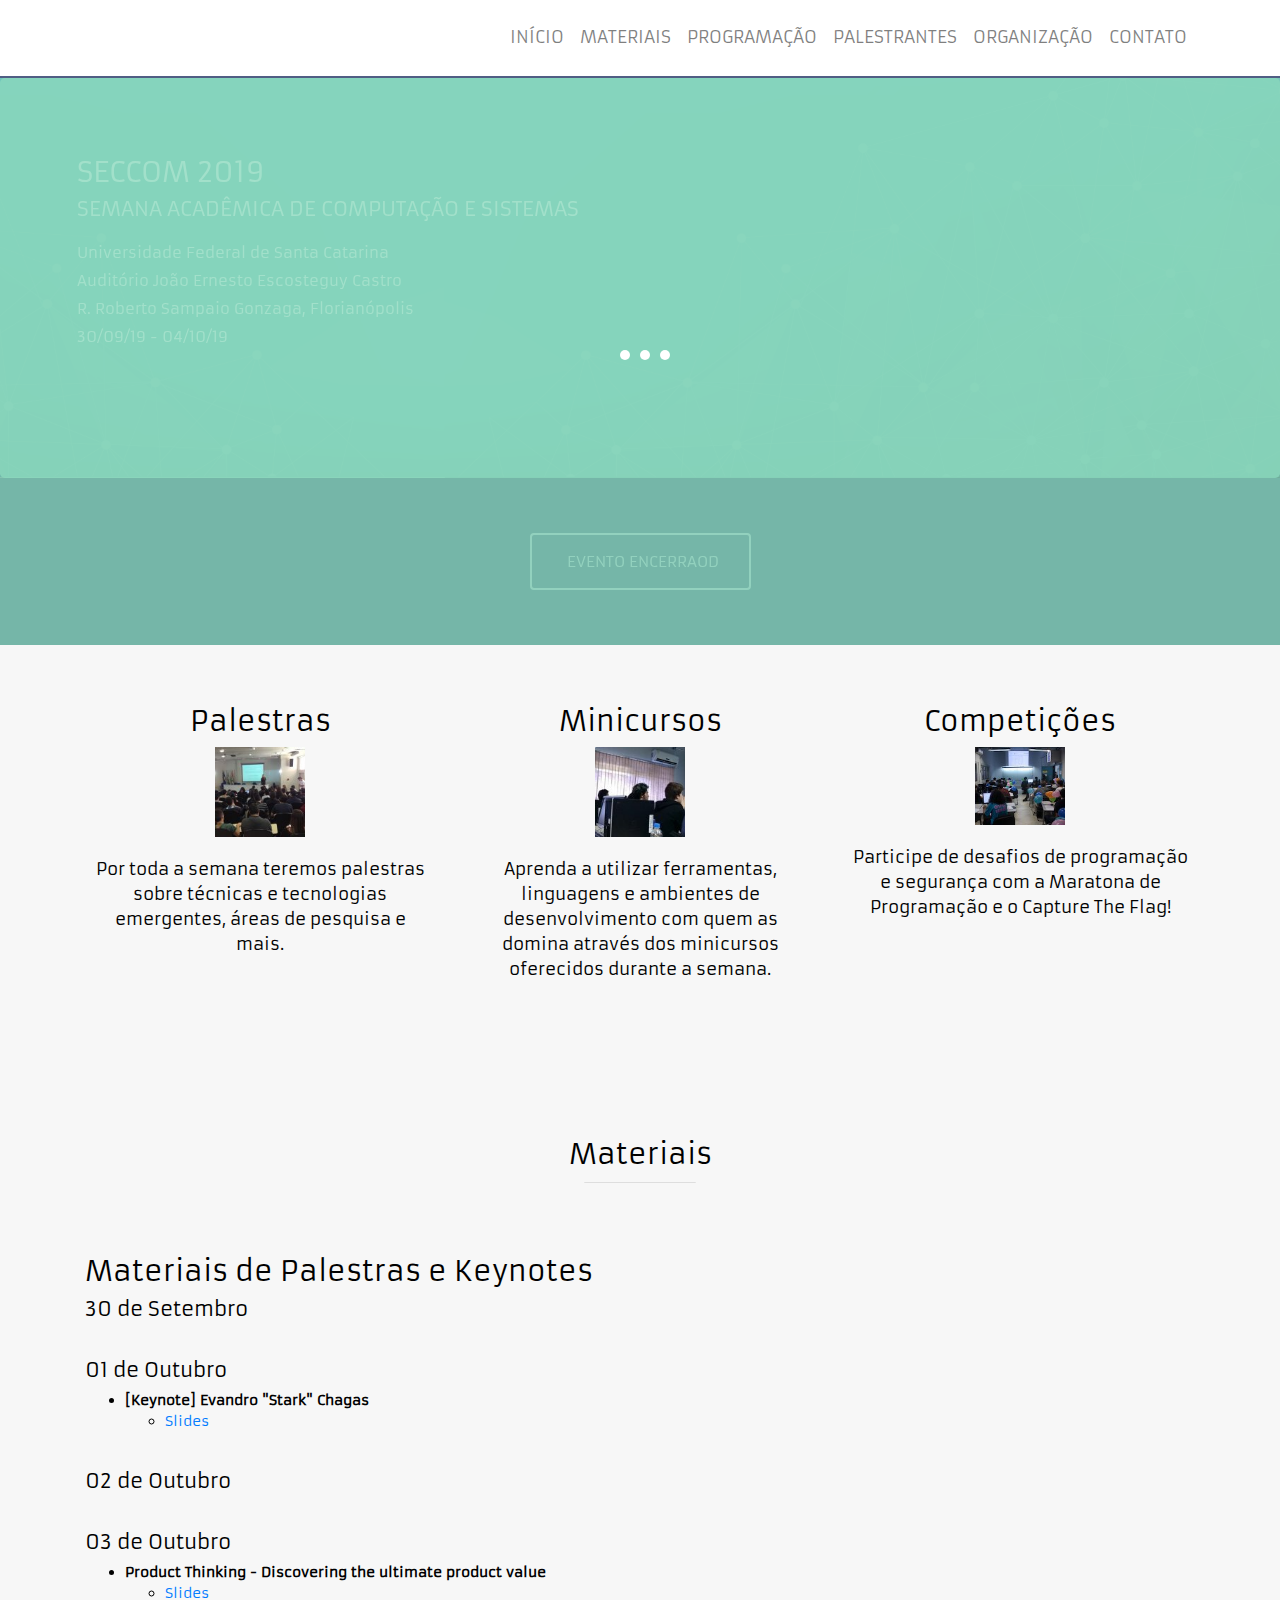
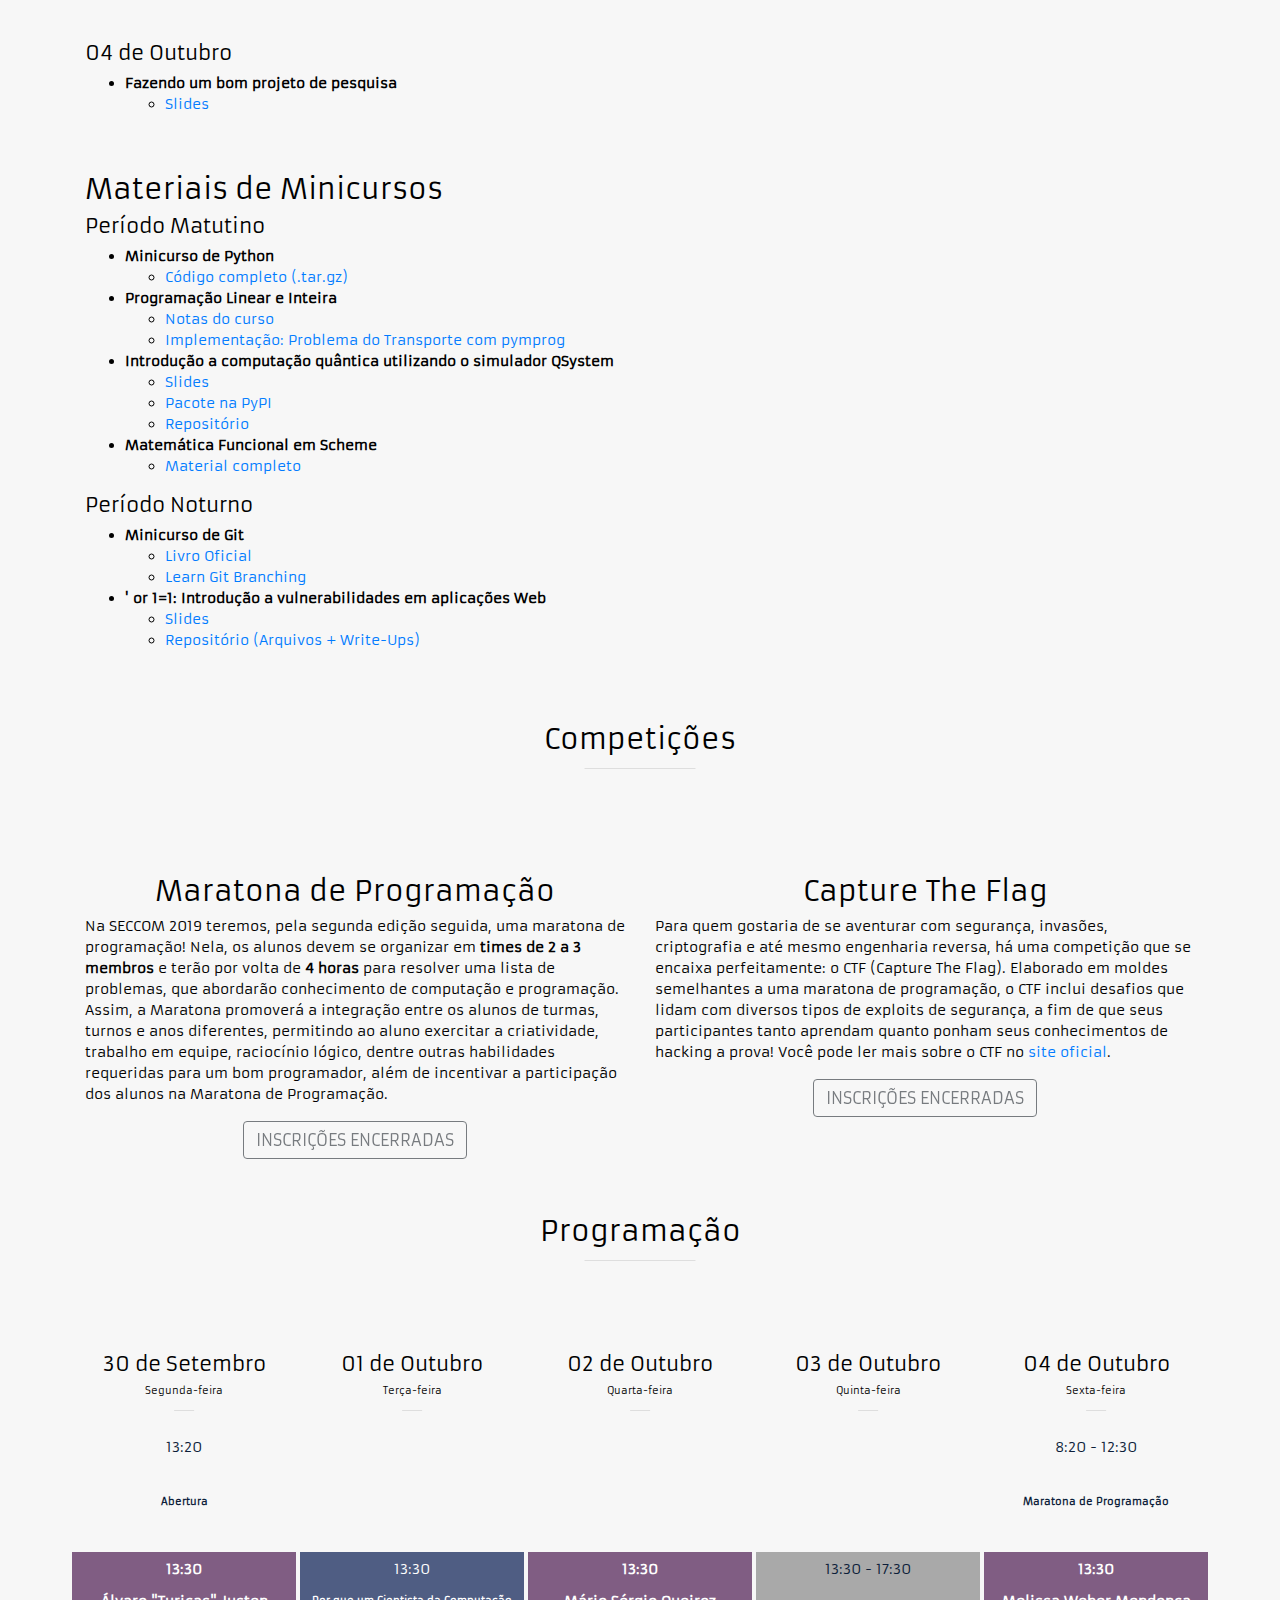
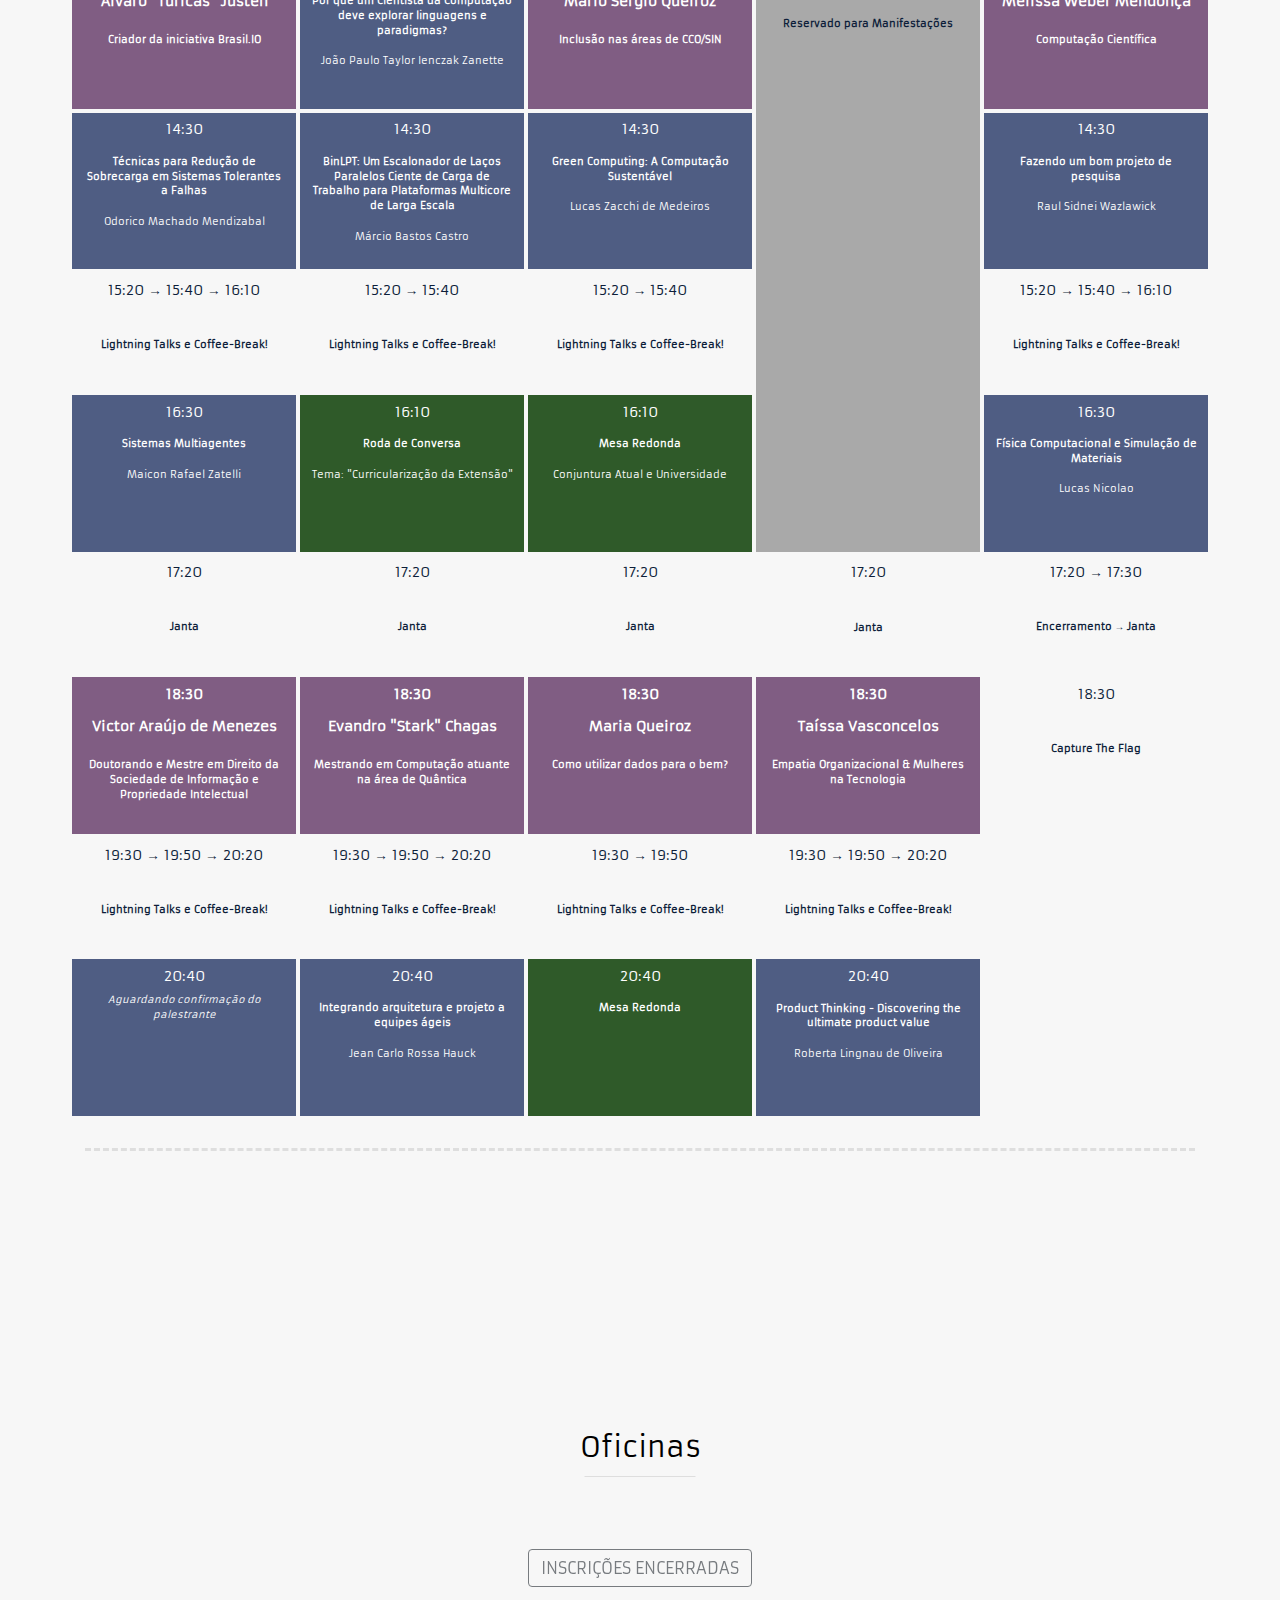
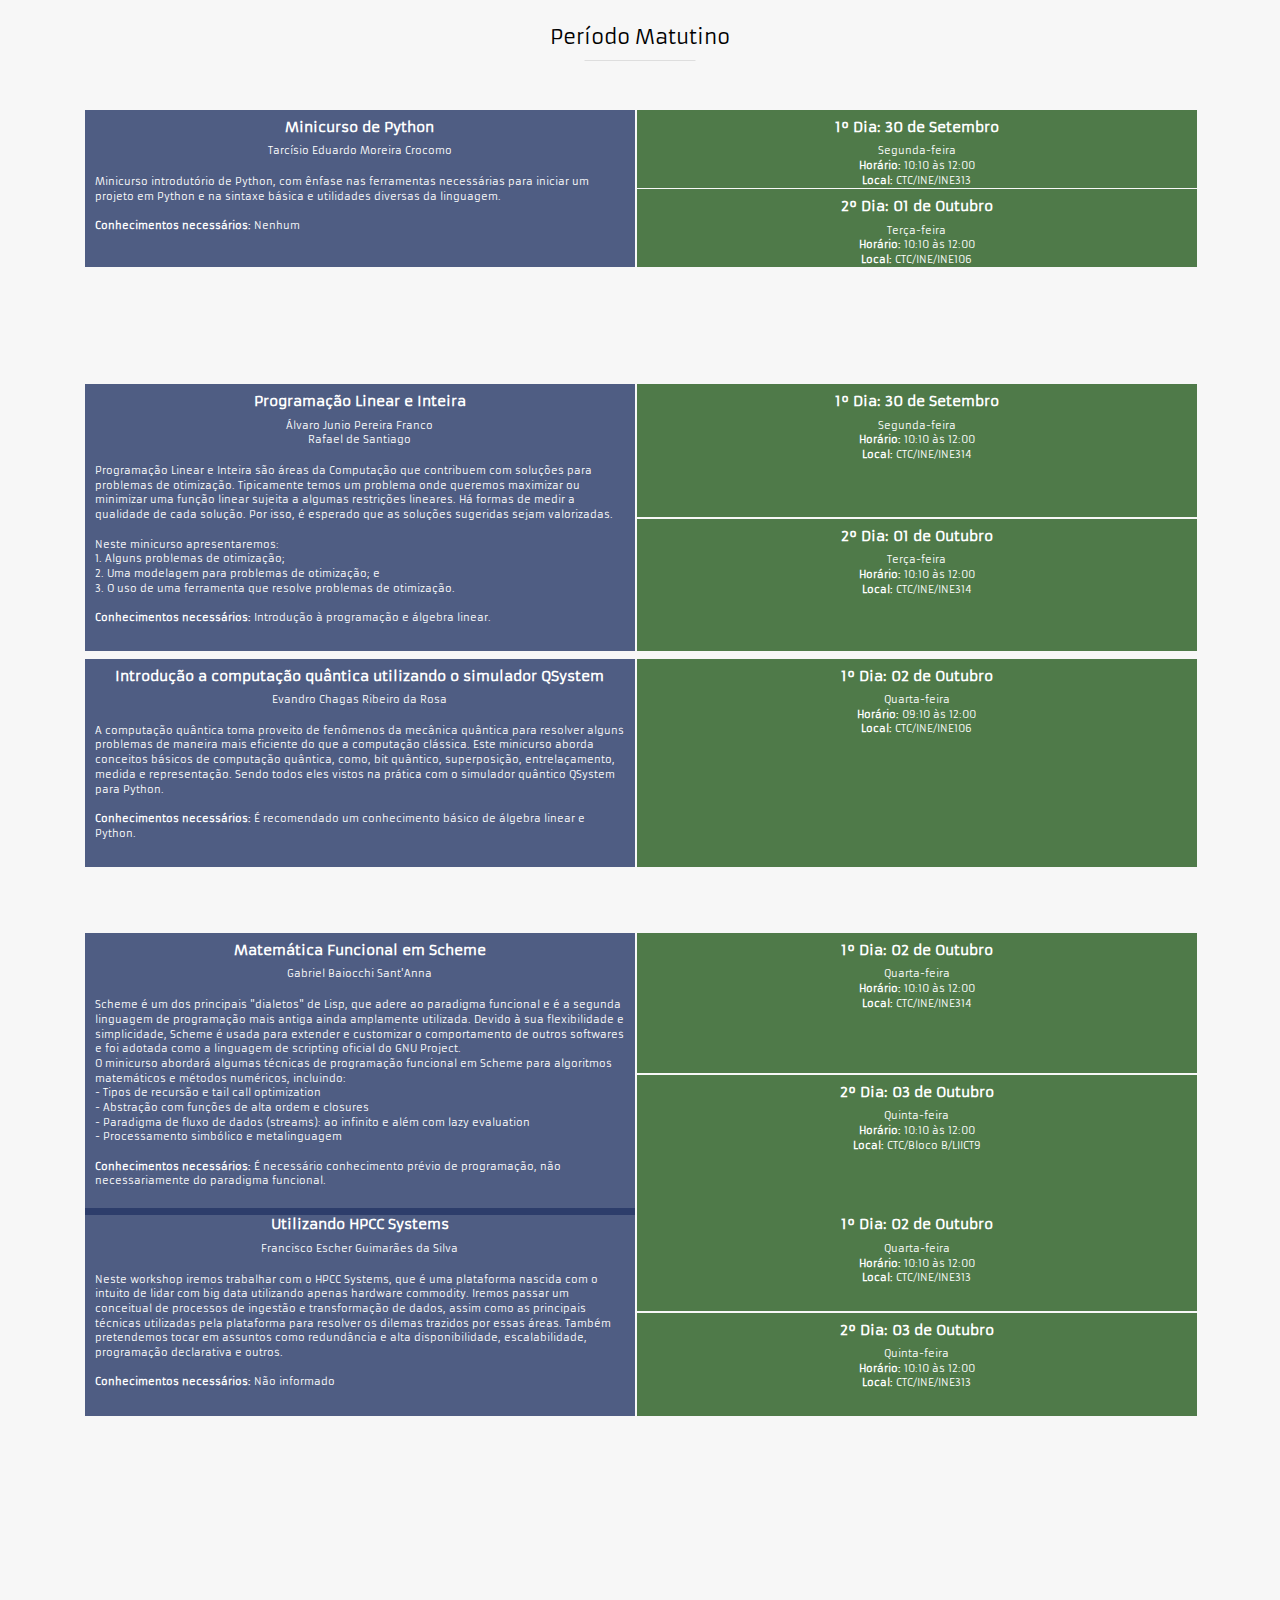
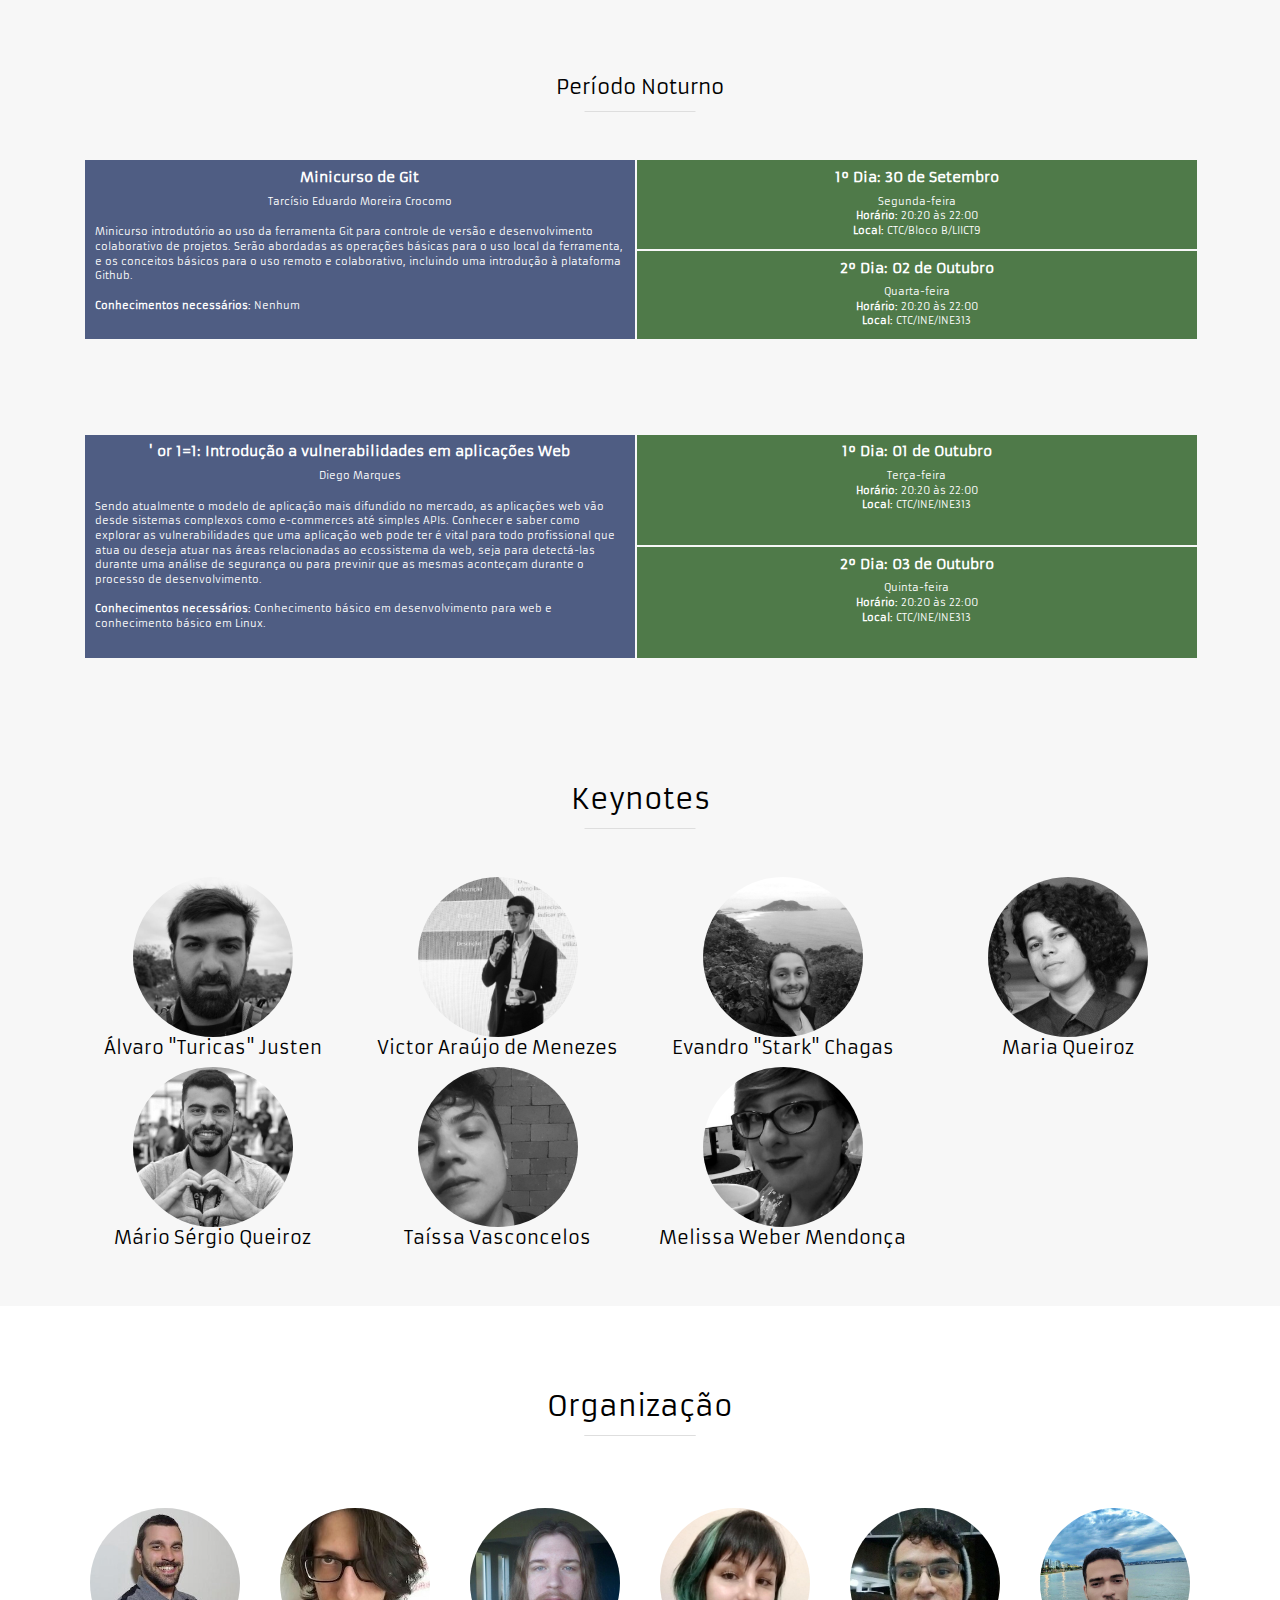
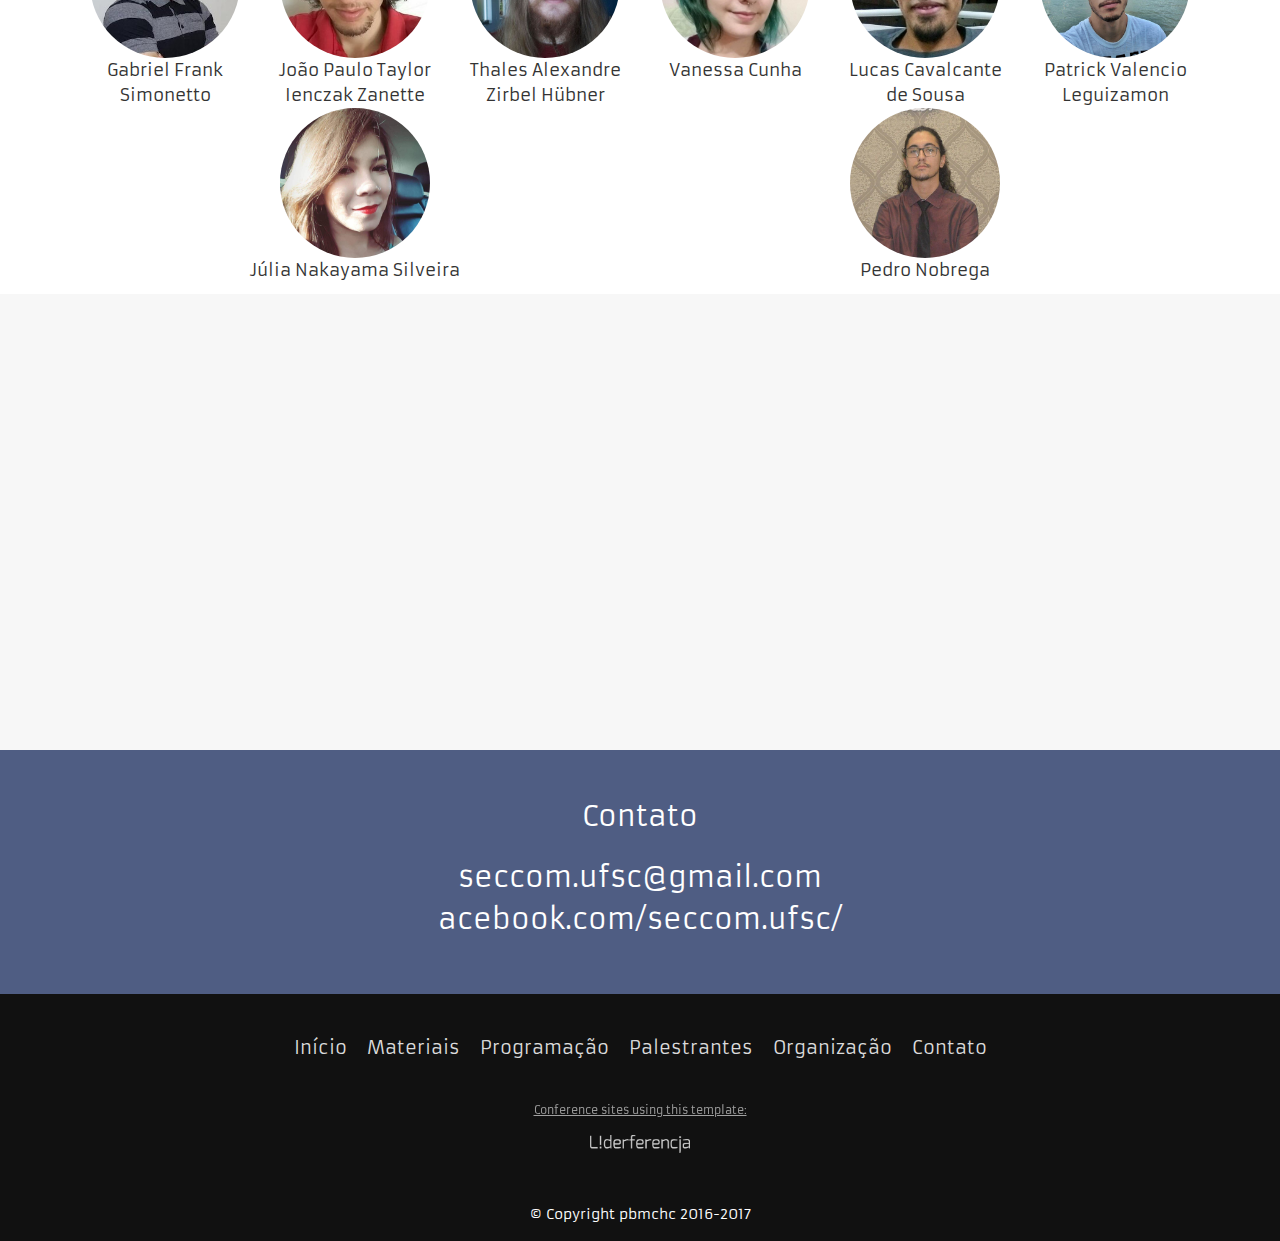
==== commit e89081ee: "Add python workshop material." ====
--- a/index.html
+++ b/index.html
@@ -1,4 +1,4 @@
-<!DOCTYPE html><html prefix="og: http://ogp.me/ns#"><head><meta charset=utf-8><title>SECCOM 2019</title><meta name=description content="Semana Acadêmica de Ciências da Computação e Sistemas da Informação da UFSC"><meta name=viewport content="width=device-width, initial-scale=1"><meta property=og:image content=./img/logo/navbar-logo.jpg><meta property=og:title content="SECCOM 2019"><meta property=og:description content="Conference description"><meta property=og:type content=website><meta property=og:url content><link rel=stylesheet href=https://maxcdn.bootstrapcdn.com/bootstrap/4.0.0/css/bootstrap.min.css integrity=sha384-Gn5384xqQ1aoWXA+058RXPxPg6fy4IWvTNh0E263XmFcJlSAwiGgFAW/dAiS6JXm crossorigin=anonymous><link rel=stylesheet href=./CSS/style.css><link rel=stylesheet href=./CSS/animate.css><link rel=stylesheet href=./CSS/hover.css><link rel=icon href=./img/favicons/favicon.ico><link rel="shortcut icon" href=./img/favicons/favicon.png><link href=./CSS/bootstrap-theme.min.css rel=stylesheet><link href="https://fonts.googleapis.com/css?family=Armata&subset=latin,latin-ext" rel=stylesheet type=text/css><script src=https://kit.fontawesome.com/b0f30dc6cc.js crossorigin=anonymous></script></head><body data-spy=scroll data-target=.navbar data-offset=50><div class=loader><span class=loader-circle></span><span class=loader-circle></span><span class=loader-circle></span></div><nav class="navbar navbar-custom navbar-expand-lg navbar-light fixed-top bg-white"><div class=container><a href=# class=navbar-brand><img id=brand-image></a><button class=navbar-toggler type=button data-toggle=collapse data-target=#navbarNav aria-controls=navbarNav aria-expanded=false aria-label="Toggle navigation"><span class=navbar-toggler-icon></span></button><div class="collapse navbar-collapse" id=navbarNav><div class="navbar-nav ml-auto"><a class="nav-item nav-link uppercased scroll-top" href=# data-id>Início</a><a class="nav-item nav-link uppercased" href=#materials data-id=materials>Materiais</a><a class="nav-item nav-link uppercased" href=#timeline data-id=timeline>Programação</a><a class="nav-item nav-link uppercased" href=#speakers data-id=speakers>Palestrantes</a><a class="nav-item nav-link uppercased" href=#partners data-id=partners>Organização</a><a class="nav-item nav-link uppercased" href=#contact data-id=contact>Contato</a></div></div></div></nav><div class=bg><div class=jumbotron><div class="container d-flex flex-row"><div class=p-2><h4 style=color:white class="title-header animated slideInLeft uppercased">seccom 2019</h4><h6 style=color:white class="title-header animated slideInLeft uppercased">semana acadêmica de computação e sistemas</h6><p style="color:white; font-size: 1.1em" class="title-text animated fadeInRight">Universidade Federal de Santa Catarina</p><p style="color:white; font-size: 1.1em" class="title-text animated fadeInRight">Auditório João Ernesto Escosteguy Castro</p><p style="color:white; font-size: 1.1em" class="title-text animated fadeInRight">R. Roberto Sampaio Gonzaga, Florianópolis</p><p style="color:white; font-size: 1.1em" class="title-text animated fadeInRight">30/09/19 - 04/10/19</p></div><div id=timer class="col ml-auto" style="display: none"><p style="color: white; font-size: 1.1em" class=uppercased>falta só um pouquinho!</p><span id=days class=counter></span><span id=hours class=counter></span><span id=minutes class=counter></span></div></div></div></div><div class=evenea><div id=evenea-c class=col-sm-12><a id=evenea-btn href=https://www.sympla.com.br/seccom-2019__632383 class="btn btn-outline-dark disabled" aria-disabled=true>EVENTO ENCERRAOD</a></div></div><div id=wrapper><div class=page-section id=feedback><div class=container><div class="row features"><div class="col-sm-4 animated fadeInUp"><div class=text-center><h4>Palestras</h4><img class=feat-img src=img/about-section/palestras.jpg></div><p class=feat-desc>Por toda a semana teremos palestras sobre técnicas e tecnologias emergentes, áreas de pesquisa e mais.</p></div><div class="col-sm-4 animated fadeInUp delay"><div class=text-center><h4>Minicursos</h4><img class=feat-img src=img/about-section/minicursos.jpg></div><p class=feat-desc>Aprenda a utilizar ferramentas, linguagens e ambientes de desenvolvimento com quem as domina através dos minicursos oferecidos durante a semana.</p></div><div class="col-sm-4 animated fadeInUp delayed"><div class=text-center><h4>Competições</h4><img class=feat-img src=img/about-section/competicoes.jpg></div><p class=feat-desc> Participe de desafios de programação e segurança com a Maratona de Programação e o Capture The Flag! </p></div></div></div></div><section class=page-section id=materials><div id=Materiais class=container><div class=section-title><div class=text-center><h3 class=section-title>Materiais</h3></div></div><h4>Materiais de Palestras e Keynotes</h4><h5>30 de Setembro</h5><ul></ul><br><h5>01 de Outubro</h5><ul><li><b>[Keynote] Evandro "Stark" Chagas</b><ul><li><a href=materials/keynote-stark.pdf>Slides</a></li></ul></li></ul><br><h5>02 de Outubro</h5><ul></ul><br><h5>03 de Outubro</h5><ul><li><b>Product Thinking - Discovering the ultimate product value</b><ul><li><a href=materials/talk-roberta-product-thinking.pdf>Slides</a></li></ul></li></ul><br><h5>04 de Outubro</h5><ul><li><b>Fazendo um bom projeto de pesquisa</b><ul><li><a href=materials/talk-raul-bom-projeto-de-pesquisa.pdf>Slides</a></li></ul></li></ul><br><br><h4>Materiais de Minicursos</h4><h5>Período Matutino</h5><ul><li><b>Programação Linear e Inteira</b><ul><li><a href=https://www.inf.ufsc.br/~alvaro.junio/SECCOM-2019/notas-seccom-2019.pdf>Notas do curso</a></li><li><a href=https://www.inf.ufsc.br/~alvaro.junio/SECCOM-2019/problema-transporte.py>Implementação: Problema do Transporte com pymprog</a></li></ul></li><li><b>Introdução a computação quântica utilizando o simulador QSystem</b><ul><li><a href=materials/workshop-stark.pdf>Slides</a></li><li><a href=https://pypi.org/project/QSystem/ >Pacote na PyPI</a></li><li><a href=https://gitlab.com/evandro-crr/qsystem>Repositório</a></li></ul></li><li><b>Matemática Funcional em Scheme</b><ul><li><a href=https://baioc.github.io/scheme/ >Material completo</a></li></ul></li></ul><h5>Período Noturno</h5><ul><li><b>Minicurso de Git</b><ul><li><a href=https://git-scm.com/book/en/v2>Livro Oficial</a></li><li><a href=https://learngitbranching.js.org>Learn Git Branching</a></li></ul></li><li><b>' or 1=1: Introdução a vulnerabilidades em aplicações Web</b><ul><li><a href=materials/workshop-or-11-Web-Hacking-101.pdf>Slides</a></li><li><a href=https://github.com/dmarquesdev/seccom-ufsc-ctf-2019>Repositório (Arquivos + Write-Ups)</a></li></ul></li></ul></div></section><div class=page-section id=features><div class=container><section id=contests><h3 id=Competições class=section-title>Competições</h3><div class="row d-flex flex-row"><div class=col><h4 class=text-center><i class="fas fa-running fa-3x"></i><i class="fas fa-desktop fa-3x"></i><br> Maratona de Programação</h4><p> Na SECCOM 2019 teremos, pela segunda edição seguida, uma maratona de programação! Nela, os alunos devem se organizar em <b>times de 2 a 3 membros</b> e terão por volta de <b>4 horas</b> para resolver uma lista de problemas, que abordarão conhecimento de computação e programação. Assim, a Maratona promoverá a integração entre os alunos de turmas, turnos e anos diferentes, permitindo ao aluno exercitar a criatividade, trabalho em equipe, raciocínio lógico, dentre outras habilidades requeridas para um bom programador, além de incentivar a participação dos alunos na Maratona de Programação. </p><center><a href=https://forms.gle/hnur18b3Pg54eJ5r8 class="btn btn-outline-dark disabled" aria-disabled=true>INSCRIÇÕES ENCERRADAS</a></center></div><div class=col><h4 class=text-center><i class="fas fa-flag-checkered fa-3x"></i><br> Capture The Flag</h4><p> Para quem gostaria de se aventurar com segurança, invasões, criptografia e até mesmo engenharia reversa, há uma competição que se encaixa perfeitamente: o CTF (Capture The Flag). Elaborado em moldes semelhantes a uma maratona de programação, o CTF inclui desafios que lidam com diversos tipos de exploits de segurança, a fim de que seus participantes tanto aprendam quanto ponham seus conhecimentos de hacking a prova! Você pode ler mais sobre o CTF no <a href=https://ctftime.org/ctf-wtf/ alt="Site oficial do CTF">site oficial</a>. </p><center><a href=https://forms.gle/T8dh3hHvJzQxYRbV7 class="btn btn-outline-dark disabled" aria-disabled=true>INSCRIÇÕES ENCERRADAS</a></center></div></div></section><section id=timeline><h3 id=Programação class=section-title>Programação</h3><div style="width: 100%; border-bottom: 3px dashed rgb(222,222,222); padding-bottom: 30px; margin-bottom: 30px;"><center><h4><b></b></h4></center><div class="row d-flex flex-row"><div class=col><center class=section-title><h2>30 de Setembro</h2> Segunda-feira </center><div class="row d-flex flex-column"><div class="conference-main col break "><h6>13:20</h6><p><i class="fas fa-door-open fa-3x"></i><br><p><b>Abertura</b></p></p></div><div class="conference-main col keynote "><h6>13:30</h6><p><h6>Álvaro "Turicas" Justen</h6><br><p>Criador da iniciativa Brasil.IO</p></p></div><div class="conference-main col  "><h6>14:30</h6><p><p><b>Técnicas para Redução de Sobrecarga em Sistemas Tolerantes a Falhas</b></p><p>Odorico Machado Mendizabal</p></p></div><div class="conference-main col break "><h6>15:20 → 15:40 → 16:10</h6><p><i class="fas fa-bolt fa-3x"></i><i class="fas fa-arrow-right fa-3x"></i><i class="fas fa-coffee fa-3x"></i><i class="fas fa-arrow-right fa-3x"></i><i class="fas fa-bolt fa-3x"></i><br><p><b>Lightning Talks e Coffee-Break!</b></p></p></div><div class="conference-main col  "><h6>16:30</h6><p><p><b>Sistemas Multiagentes</b></p><p>Maicon Rafael Zatelli</p></p></div><div class="conference-main col break "><h6>17:20</h6><p><i class="fas fa-utensils fa-3x"></i><br><p><b>Janta</b></p></p></div><div class="conference-main col keynote "><h6>18:30</h6><p><h6>Victor Araújo de Menezes</h6><br><p>Doutorando e Mestre em Direito da Sociedade de Informação e Propriedade Intelectual</p></p></div><div class="conference-main col break "><h6>19:30 → 19:50 → 20:20</h6><p><i class="fas fa-bolt fa-3x"></i><i class="fas fa-arrow-right fa-3x"></i><i class="fas fa-coffee fa-3x"></i><i class="fas fa-arrow-right fa-3x"></i><i class="fas fa-bolt fa-3x"></i><br><p><b>Lightning Talks e Coffee-Break!</b></p></p></div><div class="conference-main col soon "><h6>20:40</h6><p><i>Aguardando confirmação do palestrante</i></p></div></div></div><div class=col><center class=section-title><h2>01 de Outubro</h2> Terça-feira </center><div class="row d-flex flex-column"><div class="conference-main col break "><p><p><b></b></p></p></div><div class="conference-main col  "><h6>13:30</h6><p><p><b> Por que um Cientista da Computação deve explorar linguagens e paradigmas? </b></p><p>João Paulo Taylor Ienczak Zanette</p></p></div><div class="conference-main col  "><h6>14:30</h6><p><p><b> BinLPT: Um Escalonador de Laços Paralelos Ciente de Carga de Trabalho para Plataformas Multicore de Larga Escala </b></p><p>Márcio Bastos Castro</p></p></div><div class="conference-main col break "><h6>15:20 → 15:40</h6><p><i class="fas fa-bolt fa-3x"></i><i class="fas fa-arrow-right fa-3x"></i><i class="fas fa-coffee fa-3x"></i><br><p><b>Lightning Talks e Coffee-Break!</b></p></p></div><div class="conference-main col special "><h6>16:10</h6><p><p><b>Roda de Conversa</b></p><p>Tema: "Curricularização da Extensão"</p></p></div><div class="conference-main col break "><h6>17:20</h6><p><i class="fas fa-utensils fa-3x"></i><br><p><b>Janta</b></p></p></div><div class="conference-main col keynote "><h6>18:30</h6><p><h6>Evandro "Stark" Chagas</h6><br><p>Mestrando em Computação atuante na área de Quântica</p></p></div><div class="conference-main col break "><h6>19:30 → 19:50 → 20:20</h6><p><i class="fas fa-bolt fa-3x"></i><i class="fas fa-arrow-right fa-3x"></i><i class="fas fa-coffee fa-3x"></i><i class="fas fa-arrow-right fa-3x"></i><i class="fas fa-bolt fa-3x"></i><br><p><b>Lightning Talks e Coffee-Break!</b></p></p></div><div class="conference-main col  "><h6>20:40</h6><p><p><b>Integrando arquitetura e projeto a equipes ágeis</b></p><p>Jean Carlo Rossa Hauck</p></p></div></div></div><div class=col><center class=section-title><h2>02 de Outubro</h2> Quarta-feira </center><div class="row d-flex flex-column"><div class="conference-main col break "><p><p><b></b></p></p></div><div class="conference-main col keynote "><h6>13:30</h6><p><h6>Mário Sérgio Queiroz</h6><br><p>Inclusão nas áreas de CCO/SIN</p></p></div><div class="conference-main col  "><h6>14:30</h6><p><p><b>Green Computing: A Computação Sustentável</b></p><p>Lucas Zacchi de Medeiros</p></p></div><div class="conference-main col break "><h6>15:20 → 15:40</h6><p><i class="fas fa-bolt fa-3x"></i><i class="fas fa-arrow-right fa-3x"></i><i class="fas fa-coffee fa-3x"></i><br><p><b>Lightning Talks e Coffee-Break!</b></p></p></div><div class="conference-main col special "><h6>16:10</h6><p><p><b>Mesa Redonda</b></p><p>Conjuntura Atual e Universidade</p></p></div><div class="conference-main col break "><h6>17:20</h6><p><i class="fas fa-utensils fa-3x"></i><br><p><b>Janta</b></p></p></div><div class="conference-main col keynote "><h6>18:30</h6><p><h6>Maria Queiroz</h6><br><p>Como utilizar dados para o bem?</p></p></div><div class="conference-main col break "><h6>19:30 → 19:50</h6><p><i class="fas fa-bolt fa-3x"></i><i class="fas fa-arrow-right fa-3x"></i><i class="fas fa-coffee fa-3x"></i><br><p><b>Lightning Talks e Coffee-Break!</b></p></p></div><div class="conference-main col special "><h6>20:40</h6><p><p><b>Mesa Redonda</b></p></p></div></div></div><div class=col><center class=section-title><h2>03 de Outubro</h2> Quinta-feira </center><div class="row d-flex flex-column"><div class="conference-main col break "><p><p><b></b></p></p></div><div class="conference-main col extra event-size-4"><h6>13:30 - 17:30</h6><p><i class="fas fa-fist-raised fa-3x"></i><br><p><b>Reservado para Manifestações</b></p></p></div><div class="conference-main col break "><h6>17:20</h6><p><i class="fas fa-utensils fa-3x"></i><br><p><b>Janta</b></p></p></div><div class="conference-main col keynote "><h6>18:30</h6><p><h6>Taíssa Vasconcelos</h6><br><p>Empatia Organizacional & Mulheres na Tecnologia</p></p></div><div class="conference-main col break "><h6>19:30 → 19:50 → 20:20</h6><p><i class="fas fa-bolt fa-3x"></i><i class="fas fa-arrow-right fa-3x"></i><i class="fas fa-coffee fa-3x"></i><i class="fas fa-arrow-right fa-3x"></i><i class="fas fa-bolt fa-3x"></i><br><p><b>Lightning Talks e Coffee-Break!</b></p></p></div><div class="conference-main col  "><h6>20:40</h6><p><p><b>Product Thinking - Discovering the ultimate product value</b></p><p>Roberta Lingnau de Oliveira</p></p></div></div></div><div class=col><center class=section-title><h2>04 de Outubro</h2> Sexta-feira </center><div class="row d-flex flex-column"><div class="conference-main col break "><h6>8:20 - 12:30</h6><p><i class="fas fa-running fa-3x"></i><i class="fas fa-desktop fa-3x"></i><br><p><b>Maratona de Programação</b></p></p></div><div class="conference-main col keynote "><h6>13:30</h6><p><h6>Melissa Weber Mendonça</h6><br><p>Computação Científica</p></p></div><div class="conference-main col  "><h6>14:30</h6><p><p><b>Fazendo um bom projeto de pesquisa</b></p><p>Raul Sidnei Wazlawick</p></p></div><div class="conference-main col break "><h6>15:20 → 15:40 → 16:10</h6><p><i class="fas fa-bolt fa-3x"></i><i class="fas fa-arrow-right fa-3x"></i><i class="fas fa-coffee fa-3x"></i><i class="fas fa-arrow-right fa-3x"></i><i class="fas fa-bolt fa-3x"></i><br><p><b>Lightning Talks e Coffee-Break!</b></p></p></div><div class="conference-main col  "><h6>16:30</h6><p><p><b>Física Computacional e Simulação de Materiais</b></p><p>Lucas Nicolao</p></p></div><div class="conference-main col break "><h6>17:20 → 17:30</h6><p><i class="fas fa-door-closed fa-3x"></i><i class="fas fa-arrow-right fa-3x"></i><i class="fas fa-utensils fa-3x"></i><br><p><b>Encerramento → Janta</b></p></p></div><div class="conference-main col extra "><h6>18:30</h6><p><i class="fas fa-flag-checkered fa-3x"></i><br><p><b>Capture The Flag</b></p></p></div></div></div></div></div><h3 class=section-title>Oficinas</h3><center><a href=https://forms.gle/qVu9SccPjkwUKVFb6 class="btn btn-outline-dark disabled" aria-disabled=true>INSCRIÇÕES ENCERRADAS</a></center><section class=workshops><h4 class=section-title>Período Matutino</h4><div class=container><div class="row d-flex flex-column"><div class=col><div class="row d-flex flex-row"><div class="workshop-about col"><h6>Minicurso de Python</h6><p> Tarcísio Eduardo Moreira Crocomo </p><p style="text-align: left;"> Minicurso introdutório de Python, com ênfase nas ferramentas necessárias para iniciar um projeto em Python e na sintaxe básica e utilidades diversas da linguagem. <br><br><b> Conhecimentos necessários: </b> Nenhum </p></div><div class="workshop-timeline col"><div style="min-height: 100%;" class="row d-flex flex-column"><div class="workshop-time col"><h6><b>1º Dia: 30 de Setembro</b></h6><p> Segunda-feira<br><b>Horário:</b> 10:10 às 12:00<br><b>Local:</b> CTC/INE/INE313 </p></div><div class="workshop-time col"><h6><b>2º Dia: 01 de Outubro</b></h6><p> Terça-feira<br><b>Horário:</b> 10:10 às 12:00<br><b>Local:</b> CTC/INE/INE106 </p></div></div></div></div></div><div class=col><div class="row d-flex flex-row"><div class="workshop-about col"><h6>Programação Linear e Inteira</h6><p> Álvaro Junio Pereira Franco<br> Rafael de Santiago<br></p><p style="text-align: left;"> Programação Linear e Inteira são áreas da Computação que contribuem com soluções para problemas de otimização. Tipicamente temos um problema onde queremos maximizar ou minimizar uma função linear sujeita a algumas restrições lineares. Há formas de medir a qualidade de cada solução. Por isso, é esperado que as soluções sugeridas sejam valorizadas. <br><br> Neste minicurso apresentaremos:<br> 1. Alguns problemas de otimização;<br> 2. Uma modelagem para problemas de otimização; e<br> 3. O uso de uma ferramenta que resolve problemas de otimização. <br><br><b> Conhecimentos necessários: </b> Introdução à programação e álgebra linear. </p></div><div class="workshop-timeline col"><div style="min-height: 100%;" class="row d-flex flex-column"><div class="workshop-time col"><h6><b>1º Dia: 30 de Setembro</b></h6><p> Segunda-feira<br><b>Horário:</b> 10:10 às 12:00<br><b>Local:</b> CTC/INE/INE314 </p></div><div class="workshop-time col"><h6><b>2º Dia: 01 de Outubro</b></h6><p> Terça-feira<br><b>Horário:</b> 10:10 às 12:00<br><b>Local:</b> CTC/INE/INE314 </p></div></div></div></div></div><div class=col><div class="row d-flex flex-row"><div class="workshop-about col"><h6>Introdução a computação quântica utilizando o simulador QSystem</h6><p> Evandro Chagas Ribeiro da Rosa </p><p style="text-align: left;"> A computação quântica toma proveito de fenômenos da mecânica quântica para resolver alguns problemas de maneira mais eficiente do que a computação clássica. Este minicurso aborda conceitos básicos de computação quântica, como, bit quântico, superposição, entrelaçamento, medida e representação. Sendo todos eles vistos na prática com o simulador quântico QSystem para Python. <br><br><b> Conhecimentos necessários: </b> É recomendado um conhecimento básico de álgebra linear e Python. </p></div><div class="workshop-timeline col"><div style="min-height: 100%;" class="row d-flex flex-column"><div class="workshop-time col"><h6><b>1º Dia: 02 de Outubro</b></h6><p> Quarta-feira<br><b>Horário:</b> 09:10 às 12:00<br><b>Local:</b> CTC/INE/INE106 </p></div></div></div></div></div><div class=col><div class="row d-flex flex-row"><div class="workshop-about col"><h6>Matemática Funcional em Scheme</h6><p> Gabriel Baiocchi Sant'Anna </p><p style="text-align: left;"> Scheme é um dos principais "dialetos" de Lisp, que adere ao paradigma funcional e é a segunda linguagem de programação mais antiga ainda amplamente utilizada. Devido à sua flexibilidade e simplicidade, Scheme é usada para extender e customizar o comportamento de outros softwares e foi adotada como a linguagem de scripting oficial do GNU Project. <br> O minicurso abordará algumas técnicas de programação funcional em Scheme para algoritmos matemáticos e métodos numéricos, incluindo:<br> - Tipos de recursão e tail call optimization<br> - Abstração com funções de alta ordem e closures<br> - Paradigma de fluxo de dados (streams): ao infinito e além com lazy evaluation<br> - Processamento simbólico e metalinguagem <br><br><b> Conhecimentos necessários: </b> É necessário conhecimento prévio de programação, não necessariamente do paradigma funcional. </p></div><div class="workshop-timeline col"><div style="min-height: 100%;" class="row d-flex flex-column"><div class="workshop-time col"><h6><b>1º Dia: 02 de Outubro</b></h6><p> Quarta-feira<br><b>Horário:</b> 10:10 às 12:00<br><b>Local:</b> CTC/INE/INE314 </p></div><div class="workshop-time col"><h6><b>2º Dia: 03 de Outubro</b></h6><p> Quinta-feira<br><b>Horário:</b> 10:10 às 12:00<br><b>Local:</b> CTC/Bloco B/LIICT9 </p></div></div></div></div></div><div class=col><div class="row d-flex flex-row"><div class="workshop-about col"><h6>Utilizando HPCC Systems</h6><p> Francisco Escher Guimarães da Silva </p><p style="text-align: left;"> Neste workshop iremos trabalhar com o HPCC Systems, que é uma plataforma nascida com o intuito de lidar com big data utilizando apenas hardware commodity. Iremos passar um conceitual de processos de ingestão e transformação de dados, assim como as principais técnicas utilizadas pela plataforma para resolver os dilemas trazidos por essas áreas. Também pretendemos tocar em assuntos como redundância e alta disponibilidade, escalabilidade, programação declarativa e outros. <br><br><b> Conhecimentos necessários: </b> Não informado </p></div><div class="workshop-timeline col"><div style="min-height: 100%;" class="row d-flex flex-column"><div class="workshop-time col"><h6><b>1º Dia: 02 de Outubro</b></h6><p> Quarta-feira<br><b>Horário:</b> 10:10 às 12:00<br><b>Local:</b> CTC/INE/INE313 </p></div><div class="workshop-time col"><h6><b>2º Dia: 03 de Outubro</b></h6><p> Quinta-feira<br><b>Horário:</b> 10:10 às 12:00<br><b>Local:</b> CTC/INE/INE313 </p></div></div></div></div></div></div></div><h4 class=section-title>Período Noturno</h4><div class=container><div class="row d-flex flex-column"><div class=col><div class="row d-flex flex-row"><div class="workshop-about col"><h6>Minicurso de Git</h6><p> Tarcísio Eduardo Moreira Crocomo </p><p style="text-align: left;"> Minicurso introdutório ao uso da ferramenta Git para controle de versão e desenvolvimento colaborativo de projetos. Serão abordadas as operações básicas para o uso local da ferramenta, e os conceitos básicos para o uso remoto e colaborativo, incluindo uma introdução à plataforma Github. <br><br><b> Conhecimentos necessários: </b> Nenhum </p></div><div class="workshop-timeline col"><div style="min-height: 100%;" class="row d-flex flex-column"><div class="workshop-time col"><h6><b>1º Dia: 30 de Setembro</b></h6><p> Segunda-feira<br><b>Horário:</b> 20:20 às 22:00<br><b>Local:</b> CTC/Bloco B/LIICT9 </p></div><div class="workshop-time col"><h6><b>2º Dia: 02 de Outubro</b></h6><p> Quarta-feira<br><b>Horário:</b> 20:20 às 22:00<br><b>Local:</b> CTC/INE/INE313 </p></div></div></div></div></div><div class=col><div class="row d-flex flex-row"><div class="workshop-about col"><h6>' or 1=1: Introdução a vulnerabilidades em aplicações Web</h6><p> Diego Marques </p><p style="text-align: left;"> Sendo atualmente o modelo de aplicação mais difundido no mercado, as aplicações web vão desde sistemas complexos como e-commerces até simples APIs. Conhecer e saber como explorar as vulnerabilidades que uma aplicação web pode ter é vital para todo profissional que atua ou deseja atuar nas áreas relacionadas ao ecossistema da web, seja para detectá-las durante uma análise de segurança ou para previnir que as mesmas aconteçam durante o processo de desenvolvimento. <br><br><b> Conhecimentos necessários: </b> Conhecimento básico em desenvolvimento para web e conhecimento básico em Linux. </p></div><div class="workshop-timeline col"><div style="min-height: 100%;" class="row d-flex flex-column"><div class="workshop-time col"><h6><b>1º Dia: 01 de Outubro</b></h6><p> Terça-feira<br><b>Horário:</b> 20:20 às 22:00<br><b>Local:</b> CTC/INE/INE313 </p></div><div class="workshop-time col"><h6><b>2º Dia: 03 de Outubro</b></h6><p> Quinta-feira<br><b>Horário:</b> 20:20 às 22:00<br><b>Local:</b> CTC/INE/INE313 </p></div></div></div></div></div></div></div></section></section></div><section id=speakers style="background-color: rgb(247,247,247)"><div id=Palestrantes class=container style="text-align:center; padding-bottom: 50px; padding-top:20px"><div class=text-center><h3 style="margin-bottom: 60px;" class=section-title>Keynotes</h3></div><div class=row style="text-align: center; margin-top: 40px;"><div class="col-md-3 col-xs-6"><a class=speaker-link data-title='Álvaro "Turicas" Justen' data-company data-desc="        É programador e professor. Ativista de software livre desde 2004 e
+<!DOCTYPE html><html prefix="og: http://ogp.me/ns#"><head><meta charset=utf-8><title>SECCOM 2019</title><meta name=description content="Semana Acadêmica de Ciências da Computação e Sistemas da Informação da UFSC"><meta name=viewport content="width=device-width, initial-scale=1"><meta property=og:image content=./img/logo/navbar-logo.jpg><meta property=og:title content="SECCOM 2019"><meta property=og:description content="Conference description"><meta property=og:type content=website><meta property=og:url content><link rel=stylesheet href=https://maxcdn.bootstrapcdn.com/bootstrap/4.0.0/css/bootstrap.min.css integrity=sha384-Gn5384xqQ1aoWXA+058RXPxPg6fy4IWvTNh0E263XmFcJlSAwiGgFAW/dAiS6JXm crossorigin=anonymous><link rel=stylesheet href=./CSS/style.css><link rel=stylesheet href=./CSS/animate.css><link rel=stylesheet href=./CSS/hover.css><link rel=icon href=./img/favicons/favicon.ico><link rel="shortcut icon" href=./img/favicons/favicon.png><link href=./CSS/bootstrap-theme.min.css rel=stylesheet><link href="https://fonts.googleapis.com/css?family=Armata&subset=latin,latin-ext" rel=stylesheet type=text/css><script src=https://kit.fontawesome.com/b0f30dc6cc.js crossorigin=anonymous></script></head><body data-spy=scroll data-target=.navbar data-offset=50><div class=loader><span class=loader-circle></span><span class=loader-circle></span><span class=loader-circle></span></div><nav class="navbar navbar-custom navbar-expand-lg navbar-light fixed-top bg-white"><div class=container><a href=# class=navbar-brand><img id=brand-image></a><button class=navbar-toggler type=button data-toggle=collapse data-target=#navbarNav aria-controls=navbarNav aria-expanded=false aria-label="Toggle navigation"><span class=navbar-toggler-icon></span></button><div class="collapse navbar-collapse" id=navbarNav><div class="navbar-nav ml-auto"><a class="nav-item nav-link uppercased scroll-top" href=# data-id>Início</a><a class="nav-item nav-link uppercased" href=#materials data-id=materials>Materiais</a><a class="nav-item nav-link uppercased" href=#timeline data-id=timeline>Programação</a><a class="nav-item nav-link uppercased" href=#speakers data-id=speakers>Palestrantes</a><a class="nav-item nav-link uppercased" href=#partners data-id=partners>Organização</a><a class="nav-item nav-link uppercased" href=#contact data-id=contact>Contato</a></div></div></div></nav><div class=bg><div class=jumbotron><div class="container d-flex flex-row"><div class=p-2><h4 style=color:white class="title-header animated slideInLeft uppercased">seccom 2019</h4><h6 style=color:white class="title-header animated slideInLeft uppercased">semana acadêmica de computação e sistemas</h6><p style="color:white; font-size: 1.1em" class="title-text animated fadeInRight">Universidade Federal de Santa Catarina</p><p style="color:white; font-size: 1.1em" class="title-text animated fadeInRight">Auditório João Ernesto Escosteguy Castro</p><p style="color:white; font-size: 1.1em" class="title-text animated fadeInRight">R. Roberto Sampaio Gonzaga, Florianópolis</p><p style="color:white; font-size: 1.1em" class="title-text animated fadeInRight">30/09/19 - 04/10/19</p></div><div id=timer class="col ml-auto" style="display: none"><p style="color: white; font-size: 1.1em" class=uppercased>falta só um pouquinho!</p><span id=days class=counter></span><span id=hours class=counter></span><span id=minutes class=counter></span></div></div></div></div><div class=evenea><div id=evenea-c class=col-sm-12><a id=evenea-btn href=https://www.sympla.com.br/seccom-2019__632383 class="btn btn-outline-dark disabled" aria-disabled=true>EVENTO ENCERRAOD</a></div></div><div id=wrapper><div class=page-section id=feedback><div class=container><div class="row features"><div class="col-sm-4 animated fadeInUp"><div class=text-center><h4>Palestras</h4><img class=feat-img src=img/about-section/palestras.jpg></div><p class=feat-desc>Por toda a semana teremos palestras sobre técnicas e tecnologias emergentes, áreas de pesquisa e mais.</p></div><div class="col-sm-4 animated fadeInUp delay"><div class=text-center><h4>Minicursos</h4><img class=feat-img src=img/about-section/minicursos.jpg></div><p class=feat-desc>Aprenda a utilizar ferramentas, linguagens e ambientes de desenvolvimento com quem as domina através dos minicursos oferecidos durante a semana.</p></div><div class="col-sm-4 animated fadeInUp delayed"><div class=text-center><h4>Competições</h4><img class=feat-img src=img/about-section/competicoes.jpg></div><p class=feat-desc> Participe de desafios de programação e segurança com a Maratona de Programação e o Capture The Flag! </p></div></div></div></div><section class=page-section id=materials><div id=Materiais class=container><div class=section-title><div class=text-center><h3 class=section-title>Materiais</h3></div></div><h4>Materiais de Palestras e Keynotes</h4><h5>30 de Setembro</h5><ul></ul><br><h5>01 de Outubro</h5><ul><li><b>[Keynote] Evandro "Stark" Chagas</b><ul><li><a href=materials/keynote-stark.pdf>Slides</a></li></ul></li></ul><br><h5>02 de Outubro</h5><ul></ul><br><h5>03 de Outubro</h5><ul><li><b>Product Thinking - Discovering the ultimate product value</b><ul><li><a href=materials/talk-roberta-product-thinking.pdf>Slides</a></li></ul></li></ul><br><h5>04 de Outubro</h5><ul><li><b>Fazendo um bom projeto de pesquisa</b><ul><li><a href=materials/talk-raul-bom-projeto-de-pesquisa.pdf>Slides</a></li></ul></li></ul><br><br><h4>Materiais de Minicursos</h4><h5>Período Matutino</h5><ul><li><b>Minicurso de Python</b><ul><li><a href=materials/calc.tar.gz>Código completo (.tar.gz)</a></li></ul></li><li><b>Programação Linear e Inteira</b><ul><li><a href=https://www.inf.ufsc.br/~alvaro.junio/SECCOM-2019/notas-seccom-2019.pdf>Notas do curso</a></li><li><a href=https://www.inf.ufsc.br/~alvaro.junio/SECCOM-2019/problema-transporte.py>Implementação: Problema do Transporte com pymprog</a></li></ul></li><li><b>Introdução a computação quântica utilizando o simulador QSystem</b><ul><li><a href=materials/workshop-stark.pdf>Slides</a></li><li><a href=https://pypi.org/project/QSystem/ >Pacote na PyPI</a></li><li><a href=https://gitlab.com/evandro-crr/qsystem>Repositório</a></li></ul></li><li><b>Matemática Funcional em Scheme</b><ul><li><a href=https://baioc.github.io/scheme/ >Material completo</a></li></ul></li></ul><h5>Período Noturno</h5><ul><li><b>Minicurso de Git</b><ul><li><a href=https://git-scm.com/book/en/v2>Livro Oficial</a></li><li><a href=https://learngitbranching.js.org>Learn Git Branching</a></li></ul></li><li><b>' or 1=1: Introdução a vulnerabilidades em aplicações Web</b><ul><li><a href=materials/workshop-or-11-Web-Hacking-101.pdf>Slides</a></li><li><a href=https://github.com/dmarquesdev/seccom-ufsc-ctf-2019>Repositório (Arquivos + Write-Ups)</a></li></ul></li></ul></div></section><div class=page-section id=features><div class=container><section id=contests><h3 id=Competições class=section-title>Competições</h3><div class="row d-flex flex-row"><div class=col><h4 class=text-center><i class="fas fa-running fa-3x"></i><i class="fas fa-desktop fa-3x"></i><br> Maratona de Programação</h4><p> Na SECCOM 2019 teremos, pela segunda edição seguida, uma maratona de programação! Nela, os alunos devem se organizar em <b>times de 2 a 3 membros</b> e terão por volta de <b>4 horas</b> para resolver uma lista de problemas, que abordarão conhecimento de computação e programação. Assim, a Maratona promoverá a integração entre os alunos de turmas, turnos e anos diferentes, permitindo ao aluno exercitar a criatividade, trabalho em equipe, raciocínio lógico, dentre outras habilidades requeridas para um bom programador, além de incentivar a participação dos alunos na Maratona de Programação. </p><center><a href=https://forms.gle/hnur18b3Pg54eJ5r8 class="btn btn-outline-dark disabled" aria-disabled=true>INSCRIÇÕES ENCERRADAS</a></center></div><div class=col><h4 class=text-center><i class="fas fa-flag-checkered fa-3x"></i><br> Capture The Flag</h4><p> Para quem gostaria de se aventurar com segurança, invasões, criptografia e até mesmo engenharia reversa, há uma competição que se encaixa perfeitamente: o CTF (Capture The Flag). Elaborado em moldes semelhantes a uma maratona de programação, o CTF inclui desafios que lidam com diversos tipos de exploits de segurança, a fim de que seus participantes tanto aprendam quanto ponham seus conhecimentos de hacking a prova! Você pode ler mais sobre o CTF no <a href=https://ctftime.org/ctf-wtf/ alt="Site oficial do CTF">site oficial</a>. </p><center><a href=https://forms.gle/T8dh3hHvJzQxYRbV7 class="btn btn-outline-dark disabled" aria-disabled=true>INSCRIÇÕES ENCERRADAS</a></center></div></div></section><section id=timeline><h3 id=Programação class=section-title>Programação</h3><div style="width: 100%; border-bottom: 3px dashed rgb(222,222,222); padding-bottom: 30px; margin-bottom: 30px;"><center><h4><b></b></h4></center><div class="row d-flex flex-row"><div class=col><center class=section-title><h2>30 de Setembro</h2> Segunda-feira </center><div class="row d-flex flex-column"><div class="conference-main col break "><h6>13:20</h6><p><i class="fas fa-door-open fa-3x"></i><br><p><b>Abertura</b></p></p></div><div class="conference-main col keynote "><h6>13:30</h6><p><h6>Álvaro "Turicas" Justen</h6><br><p>Criador da iniciativa Brasil.IO</p></p></div><div class="conference-main col  "><h6>14:30</h6><p><p><b>Técnicas para Redução de Sobrecarga em Sistemas Tolerantes a Falhas</b></p><p>Odorico Machado Mendizabal</p></p></div><div class="conference-main col break "><h6>15:20 → 15:40 → 16:10</h6><p><i class="fas fa-bolt fa-3x"></i><i class="fas fa-arrow-right fa-3x"></i><i class="fas fa-coffee fa-3x"></i><i class="fas fa-arrow-right fa-3x"></i><i class="fas fa-bolt fa-3x"></i><br><p><b>Lightning Talks e Coffee-Break!</b></p></p></div><div class="conference-main col  "><h6>16:30</h6><p><p><b>Sistemas Multiagentes</b></p><p>Maicon Rafael Zatelli</p></p></div><div class="conference-main col break "><h6>17:20</h6><p><i class="fas fa-utensils fa-3x"></i><br><p><b>Janta</b></p></p></div><div class="conference-main col keynote "><h6>18:30</h6><p><h6>Victor Araújo de Menezes</h6><br><p>Doutorando e Mestre em Direito da Sociedade de Informação e Propriedade Intelectual</p></p></div><div class="conference-main col break "><h6>19:30 → 19:50 → 20:20</h6><p><i class="fas fa-bolt fa-3x"></i><i class="fas fa-arrow-right fa-3x"></i><i class="fas fa-coffee fa-3x"></i><i class="fas fa-arrow-right fa-3x"></i><i class="fas fa-bolt fa-3x"></i><br><p><b>Lightning Talks e Coffee-Break!</b></p></p></div><div class="conference-main col soon "><h6>20:40</h6><p><i>Aguardando confirmação do palestrante</i></p></div></div></div><div class=col><center class=section-title><h2>01 de Outubro</h2> Terça-feira </center><div class="row d-flex flex-column"><div class="conference-main col break "><p><p><b></b></p></p></div><div class="conference-main col  "><h6>13:30</h6><p><p><b> Por que um Cientista da Computação deve explorar linguagens e paradigmas? </b></p><p>João Paulo Taylor Ienczak Zanette</p></p></div><div class="conference-main col  "><h6>14:30</h6><p><p><b> BinLPT: Um Escalonador de Laços Paralelos Ciente de Carga de Trabalho para Plataformas Multicore de Larga Escala </b></p><p>Márcio Bastos Castro</p></p></div><div class="conference-main col break "><h6>15:20 → 15:40</h6><p><i class="fas fa-bolt fa-3x"></i><i class="fas fa-arrow-right fa-3x"></i><i class="fas fa-coffee fa-3x"></i><br><p><b>Lightning Talks e Coffee-Break!</b></p></p></div><div class="conference-main col special "><h6>16:10</h6><p><p><b>Roda de Conversa</b></p><p>Tema: "Curricularização da Extensão"</p></p></div><div class="conference-main col break "><h6>17:20</h6><p><i class="fas fa-utensils fa-3x"></i><br><p><b>Janta</b></p></p></div><div class="conference-main col keynote "><h6>18:30</h6><p><h6>Evandro "Stark" Chagas</h6><br><p>Mestrando em Computação atuante na área de Quântica</p></p></div><div class="conference-main col break "><h6>19:30 → 19:50 → 20:20</h6><p><i class="fas fa-bolt fa-3x"></i><i class="fas fa-arrow-right fa-3x"></i><i class="fas fa-coffee fa-3x"></i><i class="fas fa-arrow-right fa-3x"></i><i class="fas fa-bolt fa-3x"></i><br><p><b>Lightning Talks e Coffee-Break!</b></p></p></div><div class="conference-main col  "><h6>20:40</h6><p><p><b>Integrando arquitetura e projeto a equipes ágeis</b></p><p>Jean Carlo Rossa Hauck</p></p></div></div></div><div class=col><center class=section-title><h2>02 de Outubro</h2> Quarta-feira </center><div class="row d-flex flex-column"><div class="conference-main col break "><p><p><b></b></p></p></div><div class="conference-main col keynote "><h6>13:30</h6><p><h6>Mário Sérgio Queiroz</h6><br><p>Inclusão nas áreas de CCO/SIN</p></p></div><div class="conference-main col  "><h6>14:30</h6><p><p><b>Green Computing: A Computação Sustentável</b></p><p>Lucas Zacchi de Medeiros</p></p></div><div class="conference-main col break "><h6>15:20 → 15:40</h6><p><i class="fas fa-bolt fa-3x"></i><i class="fas fa-arrow-right fa-3x"></i><i class="fas fa-coffee fa-3x"></i><br><p><b>Lightning Talks e Coffee-Break!</b></p></p></div><div class="conference-main col special "><h6>16:10</h6><p><p><b>Mesa Redonda</b></p><p>Conjuntura Atual e Universidade</p></p></div><div class="conference-main col break "><h6>17:20</h6><p><i class="fas fa-utensils fa-3x"></i><br><p><b>Janta</b></p></p></div><div class="conference-main col keynote "><h6>18:30</h6><p><h6>Maria Queiroz</h6><br><p>Como utilizar dados para o bem?</p></p></div><div class="conference-main col break "><h6>19:30 → 19:50</h6><p><i class="fas fa-bolt fa-3x"></i><i class="fas fa-arrow-right fa-3x"></i><i class="fas fa-coffee fa-3x"></i><br><p><b>Lightning Talks e Coffee-Break!</b></p></p></div><div class="conference-main col special "><h6>20:40</h6><p><p><b>Mesa Redonda</b></p></p></div></div></div><div class=col><center class=section-title><h2>03 de Outubro</h2> Quinta-feira </center><div class="row d-flex flex-column"><div class="conference-main col break "><p><p><b></b></p></p></div><div class="conference-main col extra event-size-4"><h6>13:30 - 17:30</h6><p><i class="fas fa-fist-raised fa-3x"></i><br><p><b>Reservado para Manifestações</b></p></p></div><div class="conference-main col break "><h6>17:20</h6><p><i class="fas fa-utensils fa-3x"></i><br><p><b>Janta</b></p></p></div><div class="conference-main col keynote "><h6>18:30</h6><p><h6>Taíssa Vasconcelos</h6><br><p>Empatia Organizacional & Mulheres na Tecnologia</p></p></div><div class="conference-main col break "><h6>19:30 → 19:50 → 20:20</h6><p><i class="fas fa-bolt fa-3x"></i><i class="fas fa-arrow-right fa-3x"></i><i class="fas fa-coffee fa-3x"></i><i class="fas fa-arrow-right fa-3x"></i><i class="fas fa-bolt fa-3x"></i><br><p><b>Lightning Talks e Coffee-Break!</b></p></p></div><div class="conference-main col  "><h6>20:40</h6><p><p><b>Product Thinking - Discovering the ultimate product value</b></p><p>Roberta Lingnau de Oliveira</p></p></div></div></div><div class=col><center class=section-title><h2>04 de Outubro</h2> Sexta-feira </center><div class="row d-flex flex-column"><div class="conference-main col break "><h6>8:20 - 12:30</h6><p><i class="fas fa-running fa-3x"></i><i class="fas fa-desktop fa-3x"></i><br><p><b>Maratona de Programação</b></p></p></div><div class="conference-main col keynote "><h6>13:30</h6><p><h6>Melissa Weber Mendonça</h6><br><p>Computação Científica</p></p></div><div class="conference-main col  "><h6>14:30</h6><p><p><b>Fazendo um bom projeto de pesquisa</b></p><p>Raul Sidnei Wazlawick</p></p></div><div class="conference-main col break "><h6>15:20 → 15:40 → 16:10</h6><p><i class="fas fa-bolt fa-3x"></i><i class="fas fa-arrow-right fa-3x"></i><i class="fas fa-coffee fa-3x"></i><i class="fas fa-arrow-right fa-3x"></i><i class="fas fa-bolt fa-3x"></i><br><p><b>Lightning Talks e Coffee-Break!</b></p></p></div><div class="conference-main col  "><h6>16:30</h6><p><p><b>Física Computacional e Simulação de Materiais</b></p><p>Lucas Nicolao</p></p></div><div class="conference-main col break "><h6>17:20 → 17:30</h6><p><i class="fas fa-door-closed fa-3x"></i><i class="fas fa-arrow-right fa-3x"></i><i class="fas fa-utensils fa-3x"></i><br><p><b>Encerramento → Janta</b></p></p></div><div class="conference-main col extra "><h6>18:30</h6><p><i class="fas fa-flag-checkered fa-3x"></i><br><p><b>Capture The Flag</b></p></p></div></div></div></div></div><h3 class=section-title>Oficinas</h3><center><a href=https://forms.gle/qVu9SccPjkwUKVFb6 class="btn btn-outline-dark disabled" aria-disabled=true>INSCRIÇÕES ENCERRADAS</a></center><section class=workshops><h4 class=section-title>Período Matutino</h4><div class=container><div class="row d-flex flex-column"><div class=col><div class="row d-flex flex-row"><div class="workshop-about col"><h6>Minicurso de Python</h6><p> Tarcísio Eduardo Moreira Crocomo </p><p style="text-align: left;"> Minicurso introdutório de Python, com ênfase nas ferramentas necessárias para iniciar um projeto em Python e na sintaxe básica e utilidades diversas da linguagem. <br><br><b> Conhecimentos necessários: </b> Nenhum </p></div><div class="workshop-timeline col"><div style="min-height: 100%;" class="row d-flex flex-column"><div class="workshop-time col"><h6><b>1º Dia: 30 de Setembro</b></h6><p> Segunda-feira<br><b>Horário:</b> 10:10 às 12:00<br><b>Local:</b> CTC/INE/INE313 </p></div><div class="workshop-time col"><h6><b>2º Dia: 01 de Outubro</b></h6><p> Terça-feira<br><b>Horário:</b> 10:10 às 12:00<br><b>Local:</b> CTC/INE/INE106 </p></div></div></div></div></div><div class=col><div class="row d-flex flex-row"><div class="workshop-about col"><h6>Programação Linear e Inteira</h6><p> Álvaro Junio Pereira Franco<br> Rafael de Santiago<br></p><p style="text-align: left;"> Programação Linear e Inteira são áreas da Computação que contribuem com soluções para problemas de otimização. Tipicamente temos um problema onde queremos maximizar ou minimizar uma função linear sujeita a algumas restrições lineares. Há formas de medir a qualidade de cada solução. Por isso, é esperado que as soluções sugeridas sejam valorizadas. <br><br> Neste minicurso apresentaremos:<br> 1. Alguns problemas de otimização;<br> 2. Uma modelagem para problemas de otimização; e<br> 3. O uso de uma ferramenta que resolve problemas de otimização. <br><br><b> Conhecimentos necessários: </b> Introdução à programação e álgebra linear. </p></div><div class="workshop-timeline col"><div style="min-height: 100%;" class="row d-flex flex-column"><div class="workshop-time col"><h6><b>1º Dia: 30 de Setembro</b></h6><p> Segunda-feira<br><b>Horário:</b> 10:10 às 12:00<br><b>Local:</b> CTC/INE/INE314 </p></div><div class="workshop-time col"><h6><b>2º Dia: 01 de Outubro</b></h6><p> Terça-feira<br><b>Horário:</b> 10:10 às 12:00<br><b>Local:</b> CTC/INE/INE314 </p></div></div></div></div></div><div class=col><div class="row d-flex flex-row"><div class="workshop-about col"><h6>Introdução a computação quântica utilizando o simulador QSystem</h6><p> Evandro Chagas Ribeiro da Rosa </p><p style="text-align: left;"> A computação quântica toma proveito de fenômenos da mecânica quântica para resolver alguns problemas de maneira mais eficiente do que a computação clássica. Este minicurso aborda conceitos básicos de computação quântica, como, bit quântico, superposição, entrelaçamento, medida e representação. Sendo todos eles vistos na prática com o simulador quântico QSystem para Python. <br><br><b> Conhecimentos necessários: </b> É recomendado um conhecimento básico de álgebra linear e Python. </p></div><div class="workshop-timeline col"><div style="min-height: 100%;" class="row d-flex flex-column"><div class="workshop-time col"><h6><b>1º Dia: 02 de Outubro</b></h6><p> Quarta-feira<br><b>Horário:</b> 09:10 às 12:00<br><b>Local:</b> CTC/INE/INE106 </p></div></div></div></div></div><div class=col><div class="row d-flex flex-row"><div class="workshop-about col"><h6>Matemática Funcional em Scheme</h6><p> Gabriel Baiocchi Sant'Anna </p><p style="text-align: left;"> Scheme é um dos principais "dialetos" de Lisp, que adere ao paradigma funcional e é a segunda linguagem de programação mais antiga ainda amplamente utilizada. Devido à sua flexibilidade e simplicidade, Scheme é usada para extender e customizar o comportamento de outros softwares e foi adotada como a linguagem de scripting oficial do GNU Project. <br> O minicurso abordará algumas técnicas de programação funcional em Scheme para algoritmos matemáticos e métodos numéricos, incluindo:<br> - Tipos de recursão e tail call optimization<br> - Abstração com funções de alta ordem e closures<br> - Paradigma de fluxo de dados (streams): ao infinito e além com lazy evaluation<br> - Processamento simbólico e metalinguagem <br><br><b> Conhecimentos necessários: </b> É necessário conhecimento prévio de programação, não necessariamente do paradigma funcional. </p></div><div class="workshop-timeline col"><div style="min-height: 100%;" class="row d-flex flex-column"><div class="workshop-time col"><h6><b>1º Dia: 02 de Outubro</b></h6><p> Quarta-feira<br><b>Horário:</b> 10:10 às 12:00<br><b>Local:</b> CTC/INE/INE314 </p></div><div class="workshop-time col"><h6><b>2º Dia: 03 de Outubro</b></h6><p> Quinta-feira<br><b>Horário:</b> 10:10 às 12:00<br><b>Local:</b> CTC/Bloco B/LIICT9 </p></div></div></div></div></div><div class=col><div class="row d-flex flex-row"><div class="workshop-about col"><h6>Utilizando HPCC Systems</h6><p> Francisco Escher Guimarães da Silva </p><p style="text-align: left;"> Neste workshop iremos trabalhar com o HPCC Systems, que é uma plataforma nascida com o intuito de lidar com big data utilizando apenas hardware commodity. Iremos passar um conceitual de processos de ingestão e transformação de dados, assim como as principais técnicas utilizadas pela plataforma para resolver os dilemas trazidos por essas áreas. Também pretendemos tocar em assuntos como redundância e alta disponibilidade, escalabilidade, programação declarativa e outros. <br><br><b> Conhecimentos necessários: </b> Não informado </p></div><div class="workshop-timeline col"><div style="min-height: 100%;" class="row d-flex flex-column"><div class="workshop-time col"><h6><b>1º Dia: 02 de Outubro</b></h6><p> Quarta-feira<br><b>Horário:</b> 10:10 às 12:00<br><b>Local:</b> CTC/INE/INE313 </p></div><div class="workshop-time col"><h6><b>2º Dia: 03 de Outubro</b></h6><p> Quinta-feira<br><b>Horário:</b> 10:10 às 12:00<br><b>Local:</b> CTC/INE/INE313 </p></div></div></div></div></div></div></div><h4 class=section-title>Período Noturno</h4><div class=container><div class="row d-flex flex-column"><div class=col><div class="row d-flex flex-row"><div class="workshop-about col"><h6>Minicurso de Git</h6><p> Tarcísio Eduardo Moreira Crocomo </p><p style="text-align: left;"> Minicurso introdutório ao uso da ferramenta Git para controle de versão e desenvolvimento colaborativo de projetos. Serão abordadas as operações básicas para o uso local da ferramenta, e os conceitos básicos para o uso remoto e colaborativo, incluindo uma introdução à plataforma Github. <br><br><b> Conhecimentos necessários: </b> Nenhum </p></div><div class="workshop-timeline col"><div style="min-height: 100%;" class="row d-flex flex-column"><div class="workshop-time col"><h6><b>1º Dia: 30 de Setembro</b></h6><p> Segunda-feira<br><b>Horário:</b> 20:20 às 22:00<br><b>Local:</b> CTC/Bloco B/LIICT9 </p></div><div class="workshop-time col"><h6><b>2º Dia: 02 de Outubro</b></h6><p> Quarta-feira<br><b>Horário:</b> 20:20 às 22:00<br><b>Local:</b> CTC/INE/INE313 </p></div></div></div></div></div><div class=col><div class="row d-flex flex-row"><div class="workshop-about col"><h6>' or 1=1: Introdução a vulnerabilidades em aplicações Web</h6><p> Diego Marques </p><p style="text-align: left;"> Sendo atualmente o modelo de aplicação mais difundido no mercado, as aplicações web vão desde sistemas complexos como e-commerces até simples APIs. Conhecer e saber como explorar as vulnerabilidades que uma aplicação web pode ter é vital para todo profissional que atua ou deseja atuar nas áreas relacionadas ao ecossistema da web, seja para detectá-las durante uma análise de segurança ou para previnir que as mesmas aconteçam durante o processo de desenvolvimento. <br><br><b> Conhecimentos necessários: </b> Conhecimento básico em desenvolvimento para web e conhecimento básico em Linux. </p></div><div class="workshop-timeline col"><div style="min-height: 100%;" class="row d-flex flex-column"><div class="workshop-time col"><h6><b>1º Dia: 01 de Outubro</b></h6><p> Terça-feira<br><b>Horário:</b> 20:20 às 22:00<br><b>Local:</b> CTC/INE/INE313 </p></div><div class="workshop-time col"><h6><b>2º Dia: 03 de Outubro</b></h6><p> Quinta-feira<br><b>Horário:</b> 20:20 às 22:00<br><b>Local:</b> CTC/INE/INE313 </p></div></div></div></div></div></div></div></section></section></div><section id=speakers style="background-color: rgb(247,247,247)"><div id=Palestrantes class=container style="text-align:center; padding-bottom: 50px; padding-top:20px"><div class=text-center><h3 style="margin-bottom: 60px;" class=section-title>Keynotes</h3></div><div class=row style="text-align: center; margin-top: 40px;"><div class="col-md-3 col-xs-6"><a class=speaker-link data-title='Álvaro "Turicas" Justen' data-company data-desc="        É programador e professor. Ativista de software livre desde 2004 e
         programador Python desde 2005, atualmente trabalha capturando,
         convertendo, limpando e analisando dados em diversos projetos
         jornalísticos e de inovação cívica brasileiros; é fundador do portal de
